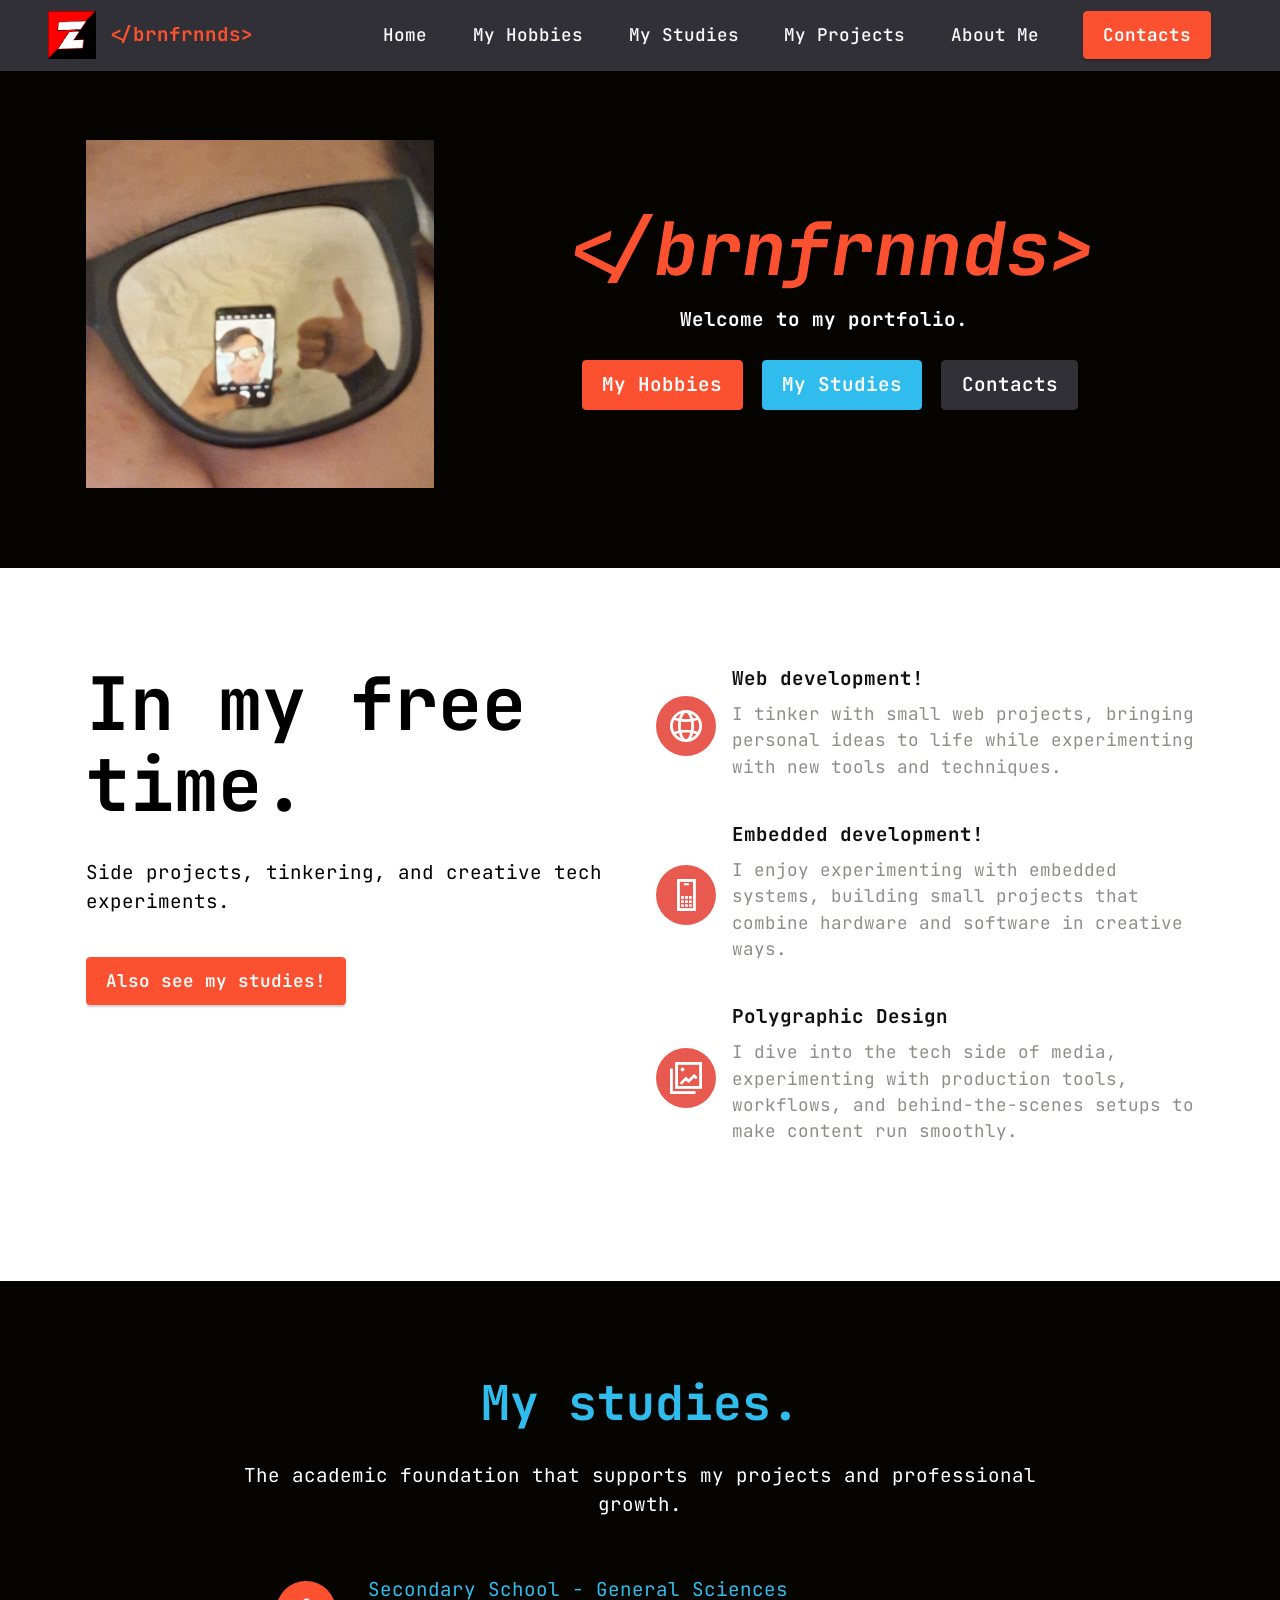
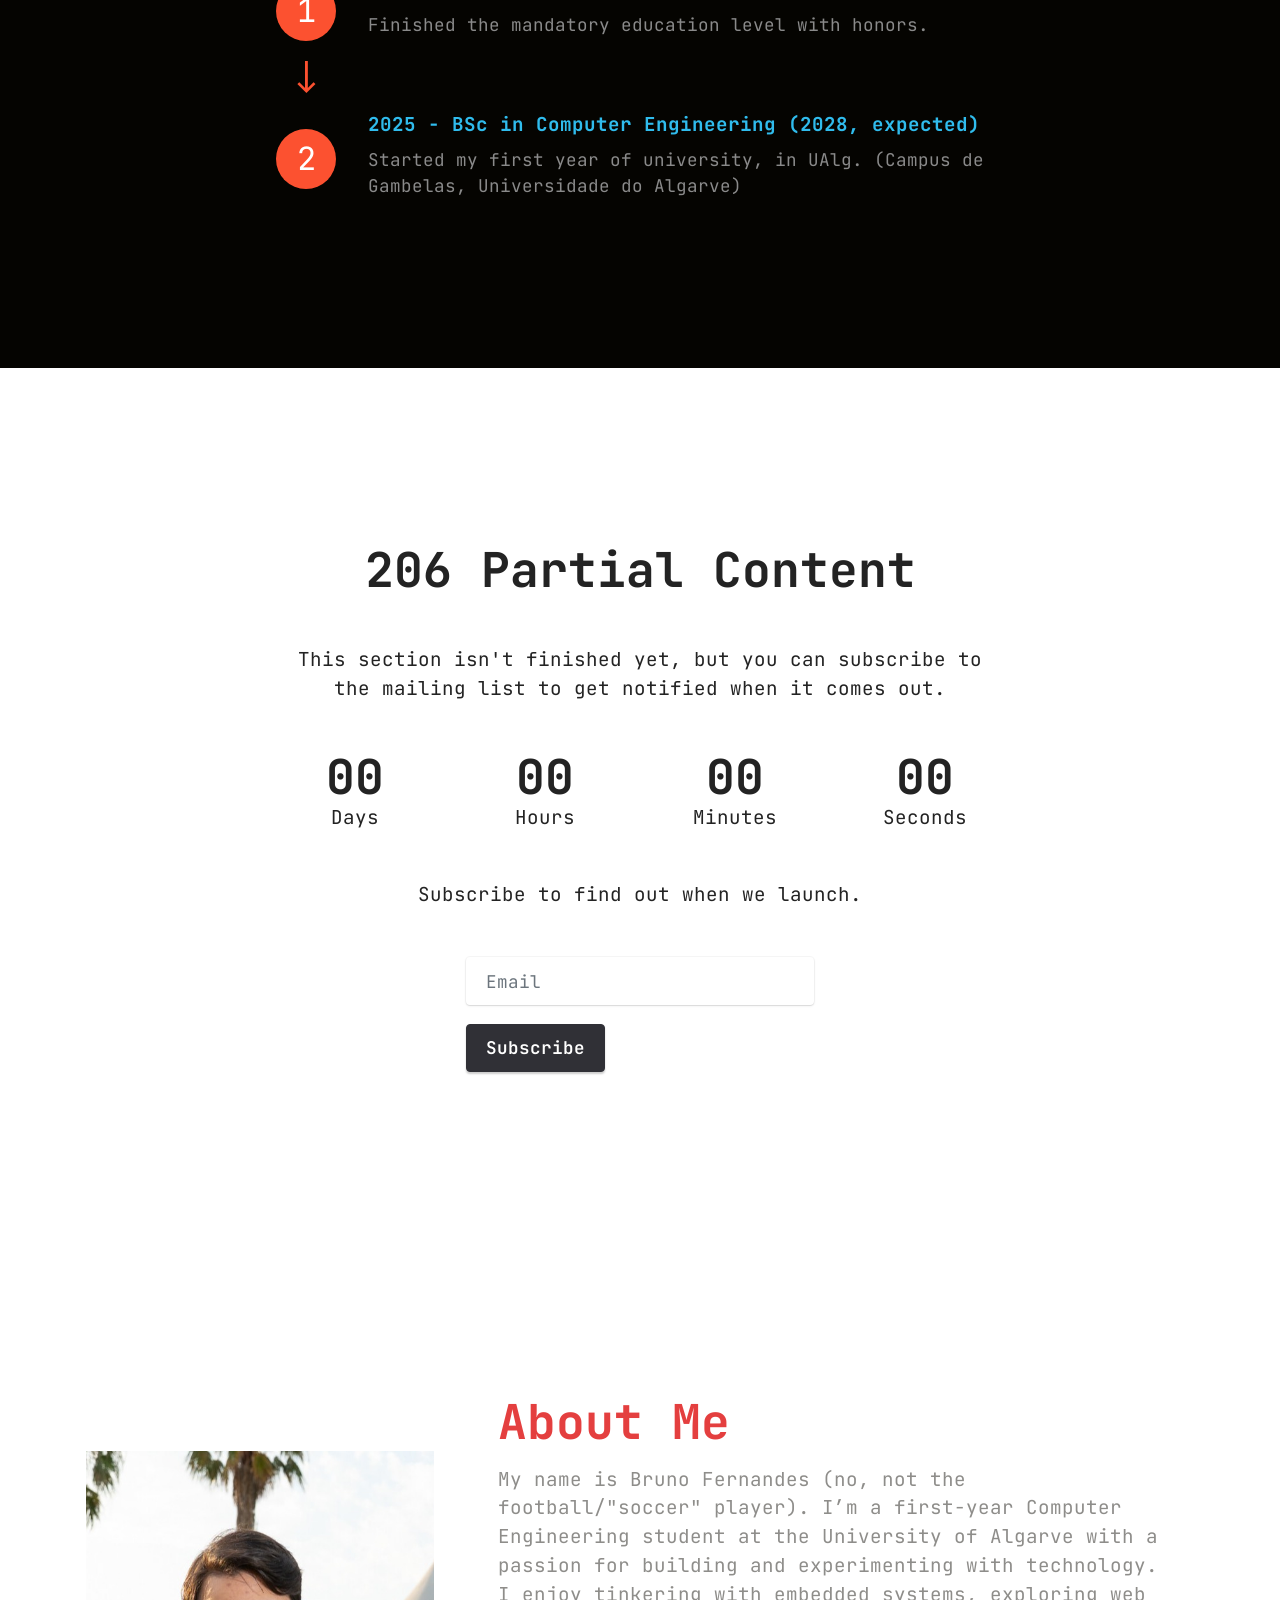
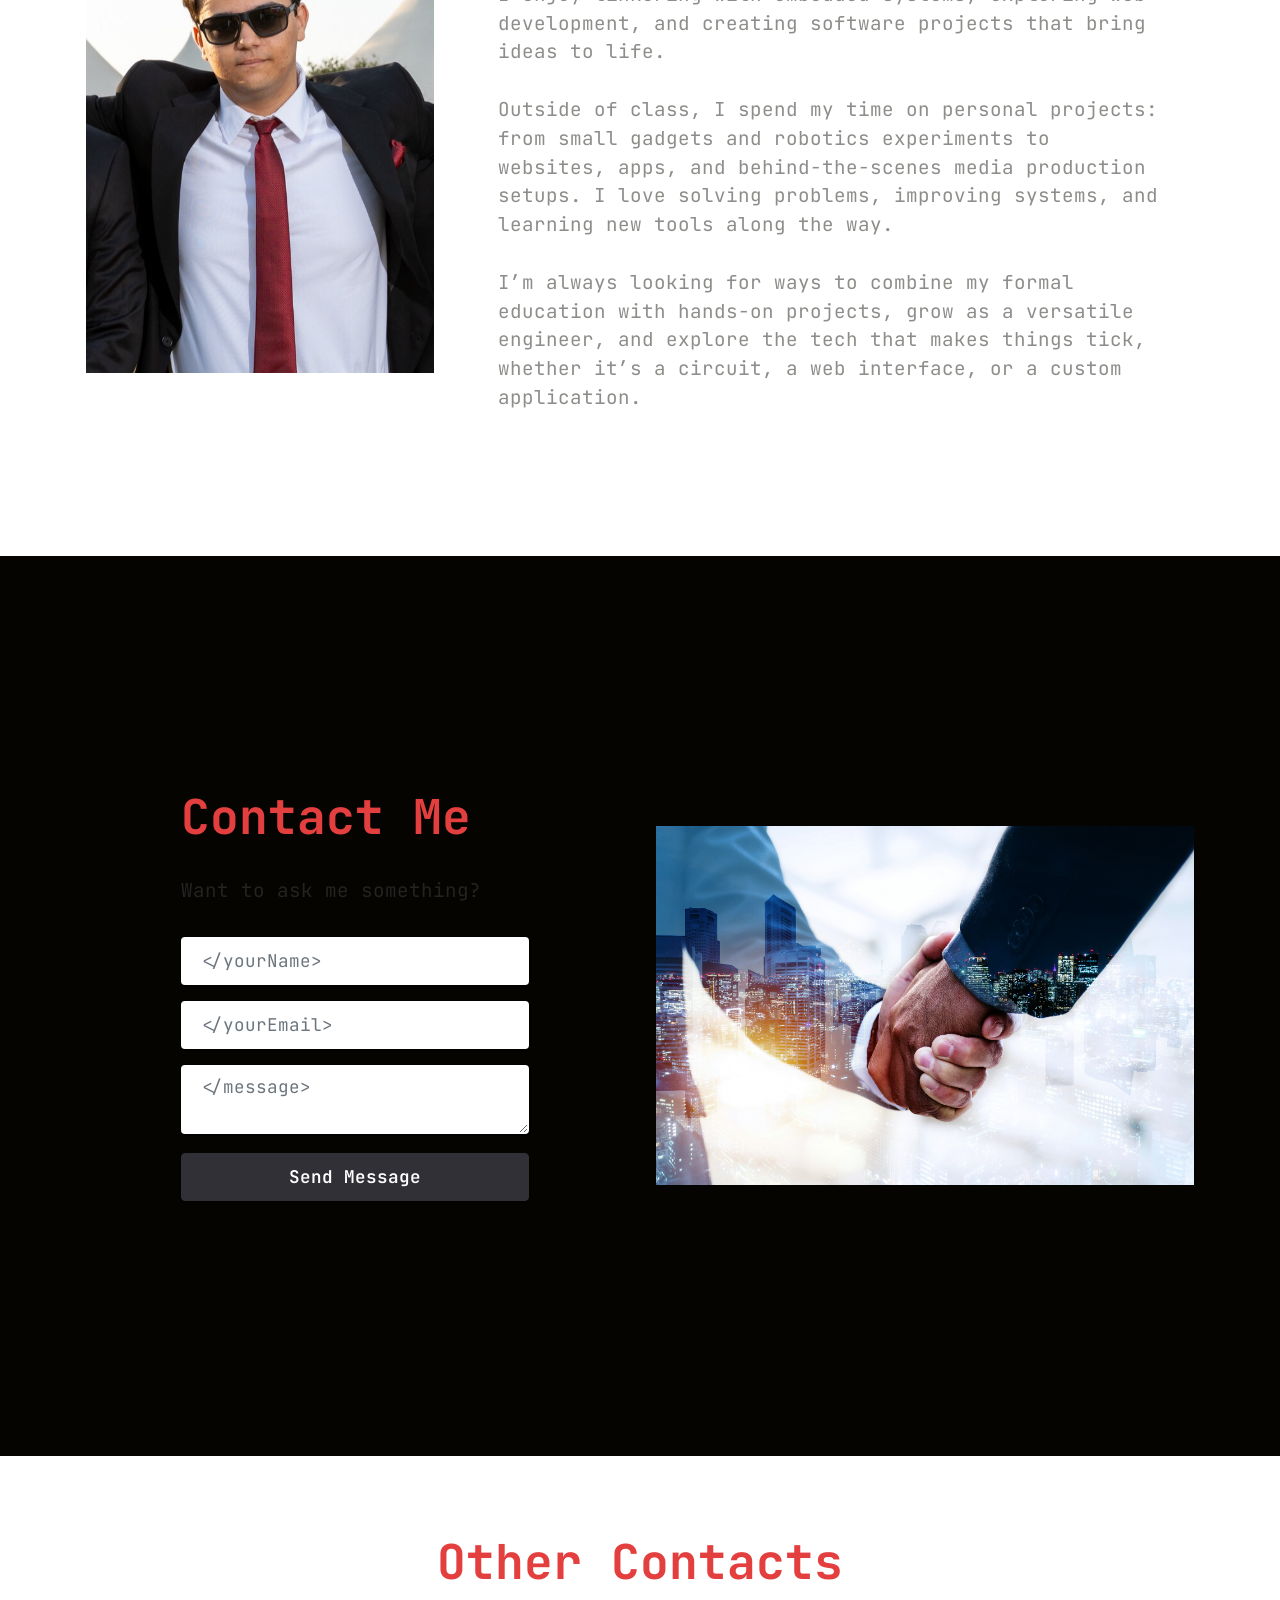
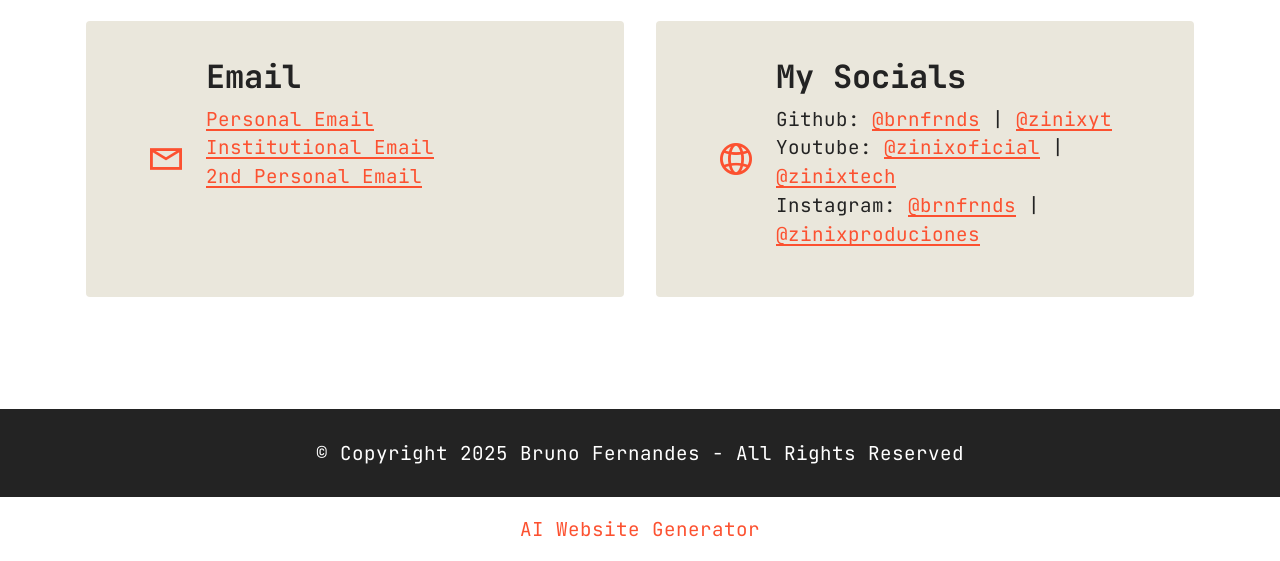
==== index.html @ 73592548 "Added the actual website." ====
<!DOCTYPE html>
<html  >
<head>
  <!-- Site made with Mobirise Website Builder v6.0.1, https://mobirise.com -->
  <meta charset="UTF-8">
  <meta http-equiv="X-UA-Compatible" content="IE=edge">
  <meta name="generator" content="Mobirise v6.0.1, mobirise.com">
  <meta name="viewport" content="width=device-width, initial-scale=1, minimum-scale=1">
  <link rel="shortcut icon" href="assets/images/logo1080.png" type="image/x-icon">
  <meta name="description" content="">
  
  
  <title>Home</title>
  <link rel="stylesheet" href="assets/web/assets/mobirise-icons2/mobirise2.css">
  <link rel="stylesheet" href="assets/bootstrap/css/bootstrap.min.css">
  <link rel="stylesheet" href="assets/bootstrap/css/bootstrap-grid.min.css">
  <link rel="stylesheet" href="assets/bootstrap/css/bootstrap-reboot.min.css">
  <link rel="stylesheet" href="assets/dropdown/css/style.css">
  <link rel="stylesheet" href="assets/socicon/css/styles.css">
  <link rel="stylesheet" href="assets/theme/css/style.css">
  <link rel="preload" href="https://fonts.googleapis.com/css?family=JetBrains+Mono:100,200,300,400,500,600,700,800,100i,200i,300i,400i,500i,600i,700i,800i&display=swap" as="style" onload="this.onload=null;this.rel='stylesheet'">
  <noscript><link rel="stylesheet" href="https://fonts.googleapis.com/css?family=JetBrains+Mono:100,200,300,400,500,600,700,800,100i,200i,300i,400i,500i,600i,700i,800i&display=swap"></noscript>
  <link rel="preload" as="style" href="assets/mobirise/css/mbr-additional.css?v=kJiW45"><link rel="stylesheet" href="assets/mobirise/css/mbr-additional.css?v=kJiW45" type="text/css">

  
  
  
</head>
<body>
  
  <section data-bs-version="5.1" class="menu menu2 cid-sFF0ciwnEL" once="menu" id="menu2-0">
    
    <nav class="navbar navbar-dropdown navbar-fixed-top navbar-expand-lg">
        <div class="container-fluid">
            <div class="navbar-brand">
                <span class="navbar-logo">
                    <a href="https://mobiri.se">
                        <img src="assets/images/logo1080.png" alt="Mobirise Website Builder" style="height: 3rem;">
                    </a>
                </span>
                <span class="navbar-caption-wrap"><a class="navbar-caption text-primary display-7" href="https://mobiri.se">&lt;/brnfrnnds&gt;</a></span>
            </div>
            <button class="navbar-toggler" type="button" data-toggle="collapse" data-bs-toggle="collapse" data-target="#navbarSupportedContent" data-bs-target="#navbarSupportedContent" aria-controls="navbarNavAltMarkup" aria-expanded="false" aria-label="Toggle navigation">
                <div class="hamburger">
                    <span></span>
                    <span></span>
                    <span></span>
                    <span></span>
                </div>
            </button>
            <div class="collapse navbar-collapse" id="navbarSupportedContent">
                <ul class="navbar-nav nav-dropdown" data-app-modern-menu="true"><li class="nav-item"><a class="nav-link link text-white display-4" href="index.html#top">Home</a></li>
                    <li class="nav-item"><a class="nav-link link text-white text-primary display-4" href="index.html#features13-2">My Hobbies</a></li><li class="nav-item"><a class="nav-link link text-white text-primary display-4" href="index.html#features20-0">My Studies</a></li><li class="nav-item"><a class="nav-link link text-white text-primary display-4" href="index.html#countdown2-1">My Projects</a></li><li class="nav-item"><a class="nav-link link text-white text-primary display-4" href="index.html#image1-b">About Me</a></li></ul>
                
                <div class="navbar-buttons mbr-section-btn"><a class="btn btn-primary display-4" href="index.html#form4-6">
                        Contacts</a></div>
            </div>
        </div>
    </nav>
</section>

<section data-bs-version="5.1" class="header11 cid-sFF0SGinka" id="header11-1">

    

    

    <div class="container">
        <div class="row justify-content-center">
            <div class="col-12 col-md-4 image-wrapper">
                <img class="w-100" src="assets/images/20240309-223048.jpeg" alt="">
            </div>
            <div class="col-12 col-md">
                <div class="text-wrapper text-center">
                    <h1 class="mbr-section-title mbr-fonts-style mb-3 display-1">
                        <strong>
</strong><div><strong style="font-size: 4.6rem;"><em>&lt;/brnfrnnds&gt;</em></strong><br></div></h1>
                    <p class="mbr-text mbr-fonts-style display-7"><strong>Welcome to my portfolio.</strong>&nbsp;</p>
                    <div class="mbr-section-btn mt-3"><a class="btn btn-primary display-7" href="index.html#features13-2">My Hobbies</a> <a class="btn btn-danger display-7" href="index.html#gallery5-3">My Studies</a> <a class="btn btn-secondary display-7" href="index.html#form4-6">Contacts</a></div>
                </div>
            </div>
        </div>
    </div>
</section>

<section data-bs-version="5.1" class="features12 cid-sFF3eJNZDT" id="features13-2">

    
    
    <div class="container">
        <div class="row justify-content-center">
            <div class="col-12 col-lg-6">
                <div class="card-wrapper">
                    <div class="card-box align-left">
                        <h4 class="card-title mbr-fonts-style mb-4 display-1"><strong>In my free time.</strong></h4>
                        <p class="mbr-text mbr-fonts-style mb-4 display-7">
                            Side projects, tinkering, and creative tech experiments.</p>
                        <div class="mbr-section-btn"><a class="btn btn-primary display-4" href="index.html#features20-0">Also see my studies!</a></div>
                    </div>
                </div>
            </div>
            <div class="col-12 col-lg-6">
                <div class="item mbr-flex">
                    <div class="icon-box">
                        <span class="mbr-iconfont mobi-mbri-globe-2 mobi-mbri"></span>
                    </div>
                    <div class="text-box">
                        <h4 class="icon-title mbr-black mbr-fonts-style display-7"><strong>Web development!</strong></h4>
                        <h5 class="icon-text mbr-black mbr-fonts-style display-4">I tinker with small web projects, bringing personal ideas to life while experimenting with new tools and techniques.</h5>
                    </div>
                </div>
                <div class="item mbr-flex">
                    <div class="icon-box">
                        <span class="mbr-iconfont mobi-mbri-mobile mobi-mbri"></span>
                    </div>
                    <div class="text-box">
                        <h4 class="icon-title mbr-black mbr-fonts-style display-7">
                            <strong>Embedded development!</strong></h4>
                        <h5 class="icon-text mbr-black mbr-fonts-style display-4">I enjoy experimenting with embedded systems, building small projects that combine hardware and software in creative ways.</h5>
                    </div>
                </div>
                <div class="item mbr-flex">
                    <div class="icon-box">
                        <span class="mbr-iconfont mobi-mbri-photo mobi-mbri"></span>
                    </div>
                    <div class="text-box">
                        <h4 class="icon-title mbr-black mbr-fonts-style display-7"><strong>Polygraphic Design</strong></h4>
                        <h5 class="icon-text mbr-black mbr-fonts-style display-4">I dive into the tech side of media, experimenting with production tools, workflows, and behind-the-scenes setups to make content run smoothly.&nbsp;</h5>
                    </div>
                </div>
            </div>
        </div>
    </div>
</section>

<section data-bs-version="5.1" class="features20 cid-v3AOW5I88V" id="features20-0">

    

    
    
    <div class="container">
        <div class="row justify-content-center">
            <div class="col-md-12 col-lg-9">
                <div class="card-wrapper pb-4">
                    <div class="card-box align-center">
                        <h4 class="card-title mbr-fonts-style mb-4 display-2">
                            <strong>My studies.</strong></h4>
                        <p class="mbr-text mbr-fonts-style mb-4 display-7">
                            The academic foundation that supports my projects and professional growth.</p>
                        
                    </div>
                </div>
            </div>
            <div class="col-12 col-md-8">
                <div class="item mbr-flex">
                    <div class="icon-box">
                        <span class="step-number mbr-fonts-style display-5">1</span>
                    </div>
                    <div class="text-box">
                        <h4 class="icon-title card-title mbr-black mbr-fonts-style display-7">Secondary School - General Sciences</h4>
                        <h5 class="icon-text mbr-black mbr-fonts-style display-4">Finished the mandatory education level with honors.</h5>
                    </div>
                </div>
                <div class="item mbr-flex last">
                    <div class="icon-box">
                        <span class="step-number mbr-fonts-style display-5">2</span>
                    </div>
                    <div class="text-box">
                        <h4 class="icon-title card-title mbr-black mbr-fonts-style display-7"><strong>2025 - BSc in Computer Engineering (2028, expected)</strong></h4>
                        <h5 class="icon-text mbr-black mbr-fonts-style display-4">Started my first year of university, in UAlg. (Campus de Gambelas, Universidade do Algarve)</h5>
                    </div>
                </div>
                
                
                
                
                
                
                
                
            </div>
        </div>
    </div>
</section>

<section data-bs-version="5.1" class="countdown2 cid-v3BdnMDKkz mbr-fullscreen" data-bg-video="https://vimeo.com/428046504" id="countdown2-1">
    

    <div class="mbr-fallback-image disabled"></div>
    <div class="mbr-overlay" style="opacity: 0.4; background-color: rgb(255, 255, 255);">
    </div>
    <div class="container">
        <div class="row justify-content-center">
            <div class="col-lg-8">
                <h3 class="mbr-section-title mb-5 align-center mbr-fonts-style display-2"><strong>206 Partial Content</strong></h3>
                <h4 class="mbr-section-subtitle mb-5 align-center mbr-fonts-style display-7">
                    This section isn't finished yet, but you can subscribe to the mailing list to get notified when it comes out.</h4>
                <div class="countdown-cont align-center mb-5">
                    <div class="daysCountdown col-xs-3 col-sm-3 col-md-3" title="Days"></div>
                    <div class="hoursCountdown col-xs-3 col-sm-3 col-md-3" title="Hours"></div>
                    <div class="minutesCountdown col-xs-3 col-sm-3 col-md-3" title="Minutes"></div>
                    <div class="secondsCountdown col-xs-3 col-sm-3 col-md-3" title="Seconds"></div>
                    <div class="countdown" data-due-date="2025/11/27"></div>
                </div>
                <p class="mbr-text mb-5 align-center mbr-fonts-style display-7">
                    Subscribe to find out when we launch.
                </p>
            </div>
        </div>
        <div class="row">
            <div class="col-lg-4 mx-auto mbr-form" data-form-type="formoid">
                <form action="https://mobirise.eu/" method="POST" class="mbr-form form-with-styler" data-form-title="Form Name"><input type="hidden" name="email" data-form-email="true" value="RE7GG/2XWs9PI646qsFPRgwDNqpGhBt6N+kgNGKjVYwrlZwQhm+fwYcEyo/NAB7Mmq3Lvx3xr5cJt4DsSdpQ2fsEPINPU/nlX+Px8dz+1QH5foxbWUWra3mdCK2nqy2K">
                    <div class="row">
                        <div hidden="hidden" data-form-alert="" class="alert alert-success col-12">Thanks for subscribing!</div>
                        <div hidden="hidden" data-form-alert-danger="" class="alert alert-danger col-12">Oops...! some problem!</div>
                    </div>
                    <div class="dragArea row">
                        <div class="col form-group" data-for="email">
                            <input type="text" name="email" placeholder="Email" data-form-field="email" class="form-control" required="required" value="" id="email-countdown2-1">
                        </div>
                        <div class="mbr-section-btn"><button type="submit" class="btn btn-warning display-4">Subscribe</button></div>
                    </div>
                </form>
            </div>
        </div>
    </div>
</section>

<section data-bs-version="5.1" class="image1 cid-sFF75ZhH2d" id="image1-b">
    

    

    <div class="container">
        <div class="row align-items-center">
            <div class="col-12 col-lg-4">
                <div class="image-wrapper">
                    <img src="assets/images/jfclt94-20250610.jpeg" alt="">
                    
                </div>
            </div>
            <div class="col-12 col-lg">
                <div class="text-wrapper">
                    <h3 class="mbr-section-title mbr-fonts-style mb-3 display-2">
                        <strong>About Me</strong></h3>
                    <p class="mbr-text mbr-fonts-style display-7">My name is Bruno Fernandes (no, not the football/"soccer" player). I’m a first-year Computer Engineering student at the University of Algarve with a passion for building and experimenting with technology. I enjoy tinkering with embedded systems, exploring web development, and creating software projects that bring ideas to life.<br><br>Outside of class, I spend my time on personal projects: from small gadgets and robotics experiments to websites, apps, and behind-the-scenes media production setups. I love solving problems, improving systems, and learning new tools along the way.<br><br>I’m always looking for ways to combine my formal education with hands-on projects, grow as a versatile engineer, and explore the tech that makes things tick, whether it’s a circuit, a web interface, or a custom application.</p>
                </div>
            </div>
        </div>
    </div>
</section>

<section data-bs-version="5.1" class="form4 cid-sFF3qL4anb mbr-fullscreen" id="form4-6">

    

    

    <div class="container">
        <div class="row content-wrapper justify-content-center">
            <div class="col-lg-4 offset-lg-1 mbr-form" data-form-type="formoid">
<!--Formbuilder Form-->
<form action="https://mobirise.eu/" method="POST" class="mbr-form form-with-styler" data-form-title="Form Name"><input type="hidden" name="email" data-form-email="true" value="s527+zys9MgXzGDMlm6FzanQbdm8ihJAn2Wow93wj64OZC/hsVtcb/4cc2Lw0kaC1lSryMZi6asLJMeMCP28NmFa/zQlWYidBGGTHK0iK9XMN+Te+iGZCNA0XdUyyo0j">
<div class="row">
<div hidden="hidden" data-form-alert="" class="alert alert-success col-12">Thanks! I will answer as soon as I can.</div>
<div hidden="hidden" data-form-alert-danger="" class="alert alert-danger col-12">Oops...! some problem!</div>
</div>
<div class="dragArea row">
<div class="col-lg-12 col-md-12 col-sm-12">
<h1 class="mbr-section-title mb-4 display-2"><strong>Contact Me</strong></h1>
</div>
<div class="col-lg-12 col-md-12 col-sm-12">
<p class="mbr-text mbr-fonts-style mb-4 display-7">Want to ask me something?</p>
</div>
<div data-for="name" class="col-lg-12 col-md col-12 form-group mb-3">
<input type="text" name="name" placeholder="</yourName>" data-form-field="name" class="form-control display-7" value="" id="name-form4-6">
</div>
<div data-for="email" class="col-lg-12 col-md col-12 form-group mb-3">
<input type="email" name="email" placeholder="</yourEmail>" data-form-field="email" class="form-control display-7" value="" id="email-form4-6">
</div>
<div class="col-lg-12 col-md-12 col-sm-12 form-group" data-for="textarea">
<textarea name="textarea" placeholder="</message>" data-form-field="textarea" class="form-control display-7" id="textarea-form4-6"></textarea>
</div>
<div class="col-12 col-md-auto mbr-section-btn"><button type="submit" class="btn btn-secondary display-4">Send Message</button></div>
</div>
</form><!--Formbuilder Form-->
</div>
            <div class="col-lg-6 offset-lg-1 col-12">
                <div class="image-wrapper">
                    <img class="w-100" src="assets/images/mbr-1.jpg" alt="Mobirise Website Builder">
                </div>
            </div>
        </div>
    </div>
</section>

<section data-bs-version="5.1" class="contacts2 cid-sFF3B84VW8" id="contacts2-8">
    <!---->
    
    
    <div class="container">
        <div class="mbr-section-head">
            <h3 class="mbr-section-title mbr-fonts-style align-center mb-0 display-2">
                <strong>Other Contacts</strong>
            </h3>
            
        </div>
        <div class="row justify-content-center mt-4">
            <div class="card col-12 col-md-6">
                <div class="card-wrapper">
                    <div class="image-wrapper">
                        <span class="mbr-iconfont mobi-mbri-letter mobi-mbri"></span>
                    </div>
                    <div class="text-wrapper">
                        <h6 class="card-title mbr-fonts-style mb-1 display-5"><strong>Email</strong></h6>
                        <p class="mbr-text mbr-fonts-style display-7"><a href="mailto:brunomcf07@gmail.com" class="text-primary">Personal Email</a><br><a href="mailto:a92801@ualg.pt" class="text-primary">Institutional Email</a><br><a href="mailto:rogbonol@gmail.com" class="text-primary">2nd Personal Email</a></p>
                    </div>
                </div>
            </div>
            <div class="card col-12 col-md-6">
                <div class="card-wrapper">
                    <div class="image-wrapper">
                        <span class="mbr-iconfont mobi-mbri-globe-2 mobi-mbri"></span>
                    </div>
                    <div class="text-wrapper">
                        <h6 class="card-title mbr-fonts-style mb-1 display-5">
                            <strong>My Socials</strong></h6>
                        <p class="mbr-text mbr-fonts-style display-7">Github: <a href="https://github.com/brnfrnds" class="text-primary">@brnfrnds</a> | <a href="https://github.com/zinixyt" class="text-primary">@zinixyt</a><br>Youtube: <a href="https://www.youtube.com/@zinixoficial" class="text-primary">@zinixoficial</a> | <a href="https://www.youtube.com/@zinixtech" class="text-primary">@zinixtech</a><br>Instagram: <a href="https://instagram.com/brnfrnds" class="text-primary">@brnfrnds</a> | <a href="https://instagram.com/zinixproduciones" class="text-primary">@zinixproduciones</a></p>
                    </div>
                </div>
            </div>
            
            
        </div>
    </div>
</section>

<section data-bs-version="5.1" class="footer7 cid-sFF3CYc3p7" once="footers" id="footer7-9">

    

    

    <div class="container">
        <div class="media-container-row align-center mbr-white">
            <div class="col-12">
                <p class="mbr-text mb-0 mbr-fonts-style display-7">
                    © Copyright 2025 Bruno Fernandes - All Rights Reserved
                </p>
            </div>
        </div>
    </div>
</section><section class="display-7" style="padding: 0;align-items: center;justify-content: center;flex-wrap: wrap;    align-content: center;display: flex;position: relative;height: 4rem;"><a href="https://mobiri.se/" style="flex: 1 1;height: 4rem;position: absolute;width: 100%;z-index: 1;"><img alt="" style="height: 4rem;" src="[data-uri]"></a><p style="margin: 0;text-align: center;" class="display-7">&#8204;</p><a style="z-index:1" href="https://mobirise.com/builder/ai-website-generator.html">AI Website Generator</a></section><script src="assets/bootstrap/js/bootstrap.bundle.min.js"></script>  <script src="assets/smoothscroll/smooth-scroll.js"></script>  <script src="assets/ytplayer/index.js"></script>  <script src="assets/dropdown/js/navbar-dropdown.js"></script>  <script src="assets/countdown/countdown.js"></script>  <script src="assets/vimeoplayer/player.js"></script>  <script src="assets/theme/js/script.js"></script>  <script src="assets/formoid/formoid.min.js"></script>  
  
  
</body>
</html>
---- assets/web/assets/mobirise-icons2/mobirise2.css ----
@font-face {
  font-family: 'Moririse2';
  font-display: swap;
  src:  url('mobirise2.eot?f2bix4');
  src:  url('mobirise2.eot?f2bix4#iefix') format('embedded-opentype'),
    url('mobirise2.ttf?f2bix4') format('truetype'),
    url('mobirise2.woff?f2bix4') format('woff'),
    url('mobirise2.svg?f2bix4#mobirise2') format('svg');
  font-weight: normal;
  font-style: normal;
}

[class^="mobi-"], [class*=" mobi-"] {
  /* use !important to prevent issues with browser extensions that change fonts */
  font-family: 'Moririse2' !important;
  speak: none;
  font-style: normal;
  font-weight: normal;
  font-variant: normal;
  text-transform: none;
  line-height: 1;

  /* Better Font Rendering =========== */
  -webkit-font-smoothing: antialiased;
  -moz-osx-font-smoothing: grayscale;
}

.mobi-mbri-add-submenu:before {
  content: "\e900";
}
.mobi-mbri-alert:before {
  content: "\e901";
}
.mobi-mbri-align-center:before {
  content: "\e902";
}
.mobi-mbri-align-justify:before {
  content: "\e903";
}
.mobi-mbri-align-left:before {
  content: "\e904";
}
.mobi-mbri-align-right:before {
  content: "\e905";
}
.mobi-mbri-android:before {
  content: "\e906";
}
.mobi-mbri-apple:before {
  content: "\e907";
}
.mobi-mbri-arrow-down:before {
  content: "\e908";
}
.mobi-mbri-arrow-next:before {
  content: "\e909";
}
.mobi-mbri-arrow-prev:before {
  content: "\e90a";
}
.mobi-mbri-arrow-up:before {
  content: "\e90b";
}
.mobi-mbri-bold:before {
  content: "\e90c";
}
.mobi-mbri-bookmark:before {
  content: "\e90d";
}
.mobi-mbri-bootstrap:before {
  content: "\e90e";
}
.mobi-mbri-briefcase:before {
  content: "\e90f";
}
.mobi-mbri-browse:before {
  content: "\e910";
}
.mobi-mbri-bulleted-list:before {
  content: "\e911";
}
.mobi-mbri-calendar:before {
  content: "\e912";
}
.mobi-mbri-camera:before {
  content: "\e913";
}
.mobi-mbri-cart-add:before {
  content: "\e914";
}
.mobi-mbri-cart-full:before {
  content: "\e915";
}
.mobi-mbri-cash:before {
  content: "\e916";
}
.mobi-mbri-change-style:before {
  content: "\e917";
}
.mobi-mbri-chat:before {
  content: "\e918";
}
.mobi-mbri-clock:before {
  content: "\e919";
}
.mobi-mbri-close:before {
  content: "\e91a";
}
.mobi-mbri-cloud:before {
  content: "\e91b";
}
.mobi-mbri-code:before {
  content: "\e91c";
}
.mobi-mbri-contact-form:before {
  content: "\e91d";
}
.mobi-mbri-credit-card:before {
  content: "\e91e";
}
.mobi-mbri-cursor-click:before {
  content: "\e91f";
}
.mobi-mbri-cust-feedback:before {
  content: "\e920";
}
.mobi-mbri-database:before {
  content: "\e921";
}
.mobi-mbri-delivery:before {
  content: "\e922";
}
.mobi-mbri-desktop:before {
  content: "\e923";
}
.mobi-mbri-devices:before {
  content: "\e924";
}
.mobi-mbri-down:before {
  content: "\e925";
}
.mobi-mbri-download-2:before {
  content: "\e926";
}
.mobi-mbri-download:before {
  content: "\e927";
}
.mobi-mbri-drag-n-drop-2:before {
  content: "\e928";
}
.mobi-mbri-drag-n-drop:before {
  content: "\e929";
}
.mobi-mbri-edit-2:before {
  content: "\e92a";
}
.mobi-mbri-edit:before {
  content: "\e92b";
}
.mobi-mbri-error:before {
  content: "\e92c";
}
.mobi-mbri-extension:before {
  content: "\e92d";
}
.mobi-mbri-features:before {
  content: "\e92e";
}
.mobi-mbri-file:before {
  content: "\e92f";
}
.mobi-mbri-flag:before {
  content: "\e930";
}
.mobi-mbri-folder:before {
  content: "\e931";
}
.mobi-mbri-gift:before {
  content: "\e932";
}
.mobi-mbri-github:before {
  content: "\e933";
}
.mobi-mbri-globe-2:before {
  content: "\e934";
}
.mobi-mbri-globe:before {
  content: "\e935";
}
.mobi-mbri-growing-chart:before {
  content: "\e936";
}
.mobi-mbri-hearth:before {
  content: "\e937";
}
.mobi-mbri-help:before {
  content: "\e938";
}
.mobi-mbri-home:before {
  content: "\e939";
}
.mobi-mbri-hot-cup:before {
  content: "\e93a";
}
.mobi-mbri-idea:before {
  content: "\e93b";
}
.mobi-mbri-image-gallery:before {
  content: "\e93c";
}
.mobi-mbri-image-slider:before {
  content: "\e93d";
}
.mobi-mbri-info:before {
  content: "\e93e";
}
.mobi-mbri-italic:before {
  content: "\e93f";
}
.mobi-mbri-key:before {
  content: "\e940";
}
.mobi-mbri-laptop:before {
  content: "\e941";
}
.mobi-mbri-layers:before {
  content: "\e942";
}
.mobi-mbri-left-right:before {
  content: "\e943";
}
.mobi-mbri-left:before {
  content: "\e944";
}
.mobi-mbri-letter:before {
  content: "\e945";
}
.mobi-mbri-like:before {
  content: "\e946";
}
.mobi-mbri-link:before {
  content: "\e947";
}
.mobi-mbri-lock:before {
  content: "\e948";
}
.mobi-mbri-login:before {
  content: "\e949";
}
.mobi-mbri-logout:before {
  content: "\e94a";
}
.mobi-mbri-magic-stick:before {
  content: "\e94b";
}
.mobi-mbri-map-pin:before {
  content: "\e94c";
}
.mobi-mbri-menu:before {
  content: "\e94d";
}
.mobi-mbri-mobile-2:before {
  content: "\e94e";
}
.mobi-mbri-mobile-horizontal:before {
  content: "\e94f";
}
.mobi-mbri-mobile:before {
  content: "\e950";
}
.mobi-mbri-mobirise:before {
  content: "\e951";
}
.mobi-mbri-more-horizontal:before {
  content: "\e952";
}
.mobi-mbri-more-vertical:before {
  content: "\e953";
}
.mobi-mbri-music:before {
  content: "\e954";
}
.mobi-mbri-new-file:before {
  content: "\e955";
}
.mobi-mbri-numbered-list:before {
  content: "\e956";
}
.mobi-mbri-opened-folder:before {
  content: "\e957";
}
.mobi-mbri-pages:before {
  content: "\e958";
}
.mobi-mbri-paper-plane:before {
  content: "\e959";
}
.mobi-mbri-paperclip:before {
  content: "\e95a";
}
.mobi-mbri-phone:before {
  content: "\e95b";
}
.mobi-mbri-photo:before {
  content: "\e95c";
}
.mobi-mbri-photos:before {
  content: "\e95d";
}
.mobi-mbri-pin:before {
  content: "\e95e";
}
.mobi-mbri-play:before {
  content: "\e95f";
}
.mobi-mbri-plus:before {
  content: "\e960";
}
.mobi-mbri-preview:before {
  content: "\e961";
}
.mobi-mbri-print:before {
  content: "\e962";
}
.mobi-mbri-protect:before {
  content: "\e963";
}
.mobi-mbri-question:before {
  content: "\e964";
}
.mobi-mbri-quote-left:before {
  content: "\e965";
}
.mobi-mbri-quote-right:before {
  content: "\e966";
}
.mobi-mbri-redo:before {
  content: "\e967";
}
.mobi-mbri-refresh:before {
  content: "\e968";
}
.mobi-mbri-responsive-2:before {
  content: "\e969";
}
.mobi-mbri-responsive:before {
  content: "\e96a";
}
.mobi-mbri-right:before {
  content: "\e96b";
}
.mobi-mbri-rocket:before {
  content: "\e96c";
}
.mobi-mbri-sad-face:before {
  content: "\e96d";
}
.mobi-mbri-sale:before {
  content: "\e96e";
}
.mobi-mbri-save:before {
  content: "\e96f";
}
.mobi-mbri-search:before {
  content: "\e970";
}
.mobi-mbri-setting-2:before {
  content: "\e971";
}
.mobi-mbri-setting-3:before {
  content: "\e972";
}
.mobi-mbri-setting:before {
  content: "\e973";
}
.mobi-mbri-share:before {
  content: "\e974";
}
.mobi-mbri-shopping-bag:before {
  content: "\e975";
}
.mobi-mbri-shopping-basket:before {
  content: "\e976";
}
.mobi-mbri-shopping-cart:before {
  content: "\e977";
}
.mobi-mbri-sites:before {
  content: "\e978";
}
.mobi-mbri-smile-face:before {
  content: "\e979";
}
.mobi-mbri-speed:before {
  content: "\e97a";
}
.mobi-mbri-star:before {
  content: "\e97b";
}
.mobi-mbri-success:before {
  content: "\e97c";
}
.mobi-mbri-sun:before {
  content: "\e97d";
}
.mobi-mbri-sun2:before {
  content: "\e97e";
}
.mobi-mbri-tablet-vertical:before {
  content: "\e97f";
}
.mobi-mbri-tablet:before {
  content: "\e980";
}
.mobi-mbri-target:before {
  content: "\e981";
}
.mobi-mbri-timer:before {
  content: "\e982";
}
.mobi-mbri-to-ftp:before {
  content: "\e983";
}
.mobi-mbri-to-local-drive:before {
  content: "\e984";
}
.mobi-mbri-touch-swipe:before {
  content: "\e985";
}
.mobi-mbri-touch:before {
  content: "\e986";
}
.mobi-mbri-trash:before {
  content: "\e987";
}
.mobi-mbri-underline:before {
  content: "\e988";
}
.mobi-mbri-undo:before {
  content: "\e989";
}
.mobi-mbri-unlink:before {
  content: "\e98a";
}
.mobi-mbri-unlock:before {
  content: "\e98b";
}
.mobi-mbri-up-down:before {
  content: "\e98c";
}
.mobi-mbri-up:before {
  content: "\e98d";
}
.mobi-mbri-update:before {
  content: "\e98e";
}
.mobi-mbri-upload-2:before {
  content: "\e98f";
}
.mobi-mbri-upload:before {
  content: "\e990";
}
.mobi-mbri-user-2:before {
  content: "\e991";
}
.mobi-mbri-user:before {
  content: "\e992";
}
.mobi-mbri-users:before {
  content: "\e993";
}
.mobi-mbri-video-play:before {
  content: "\e994";
}
.mobi-mbri-video:before {
  content: "\e995";
}
.mobi-mbri-watch:before {
  content: "\e996";
}
.mobi-mbri-website-theme-2:before {
  content: "\e997";
}
.mobi-mbri-website-theme:before {
  content: "\e998";
}
.mobi-mbri-wifi:before {
  content: "\e999";
}
.mobi-mbri-windows:before {
  content: "\e99a";
}
.mobi-mbri-zoom-in:before {
  content: "\e99b";
}
.mobi-mbri-zoom-out:before {
  content: "\e99c";
}
---- assets/dropdown/css/style.css ----
.navbar-dropdown {
  left: 0;
  padding: 0;
  position: absolute;
  right: 0;
  top: 0;
  transition: all 0.45s ease;
  z-index: 1030;
  background: #282828; }
  .navbar-dropdown .navbar-logo {
    margin-right: 0.8rem;
    transition: margin 0.3s ease-in-out;
    vertical-align: middle; }
    .navbar-dropdown .navbar-logo img {
      height: 3.125rem;
      transition: all 0.3s ease-in-out; }
    .navbar-dropdown .navbar-logo.mbr-iconfont {
      font-size: 3.125rem;
      line-height: 3.125rem; }
  .navbar-dropdown .navbar-caption {
    font-weight: 700;
    white-space: normal;
    vertical-align: -4px;
    line-height: 3.125rem !important; }
    .navbar-dropdown .navbar-caption, .navbar-dropdown .navbar-caption:hover {
      color: inherit;
      text-decoration: none; }
  .navbar-dropdown .mbr-iconfont + .navbar-caption {
    vertical-align: -1px; }
  .navbar-dropdown.navbar-fixed-top {
    position: fixed; }
  .navbar-dropdown .navbar-brand span {
    vertical-align: -4px; }
  .navbar-dropdown.bg-color.transparent {
    background: none; }
  .navbar-dropdown.navbar-short .navbar-brand {
    padding: 0.625rem 0; }
    .navbar-dropdown.navbar-short .navbar-brand span {
      vertical-align: -1px; }
  .navbar-dropdown.navbar-short .navbar-caption {
    line-height: 2.375rem !important;
    vertical-align: -2px; }
  .navbar-dropdown.navbar-short .navbar-logo {
    margin-right: 0.5rem; }
    .navbar-dropdown.navbar-short .navbar-logo img {
      height: 2.375rem; }
    .navbar-dropdown.navbar-short .navbar-logo.mbr-iconfont {
      font-size: 2.375rem;
      line-height: 2.375rem; }
  .navbar-dropdown.navbar-short .mbr-table-cell {
    height: 3.625rem; }
  .navbar-dropdown .navbar-close {
    left: 0.6875rem;
    position: fixed;
    top: 0.75rem;
    z-index: 1000; }
  .navbar-dropdown .hamburger-icon {
    content: "";
    display: inline-block;
    vertical-align: middle;
    width: 16px;
    -webkit-box-shadow: 0 -6px 0 1px #282828,0 0 0 1px #282828,0 6px 0 1px #282828;
    -moz-box-shadow: 0 -6px 0 1px #282828,0 0 0 1px #282828,0 6px 0 1px #282828;
    box-shadow: 0 -6px 0 1px #282828,0 0 0 1px #282828,0 6px 0 1px #282828; }

.dropdown-menu .dropdown-toggle[data-toggle="dropdown-submenu"]::after {
  border-bottom: 0.35em solid transparent;
  border-left: 0.35em solid;
  border-right: 0;
  border-top: 0.35em solid transparent;
  margin-left: 0.3rem; }

.dropdown-menu .dropdown-item:focus {
  outline: 0; }

.nav-dropdown {
  font-size: 0.75rem;
  font-weight: 500;
  height: auto !important; }
  .nav-dropdown .nav-btn {
    padding-left: 1rem; }
  .nav-dropdown .link {
    margin: .667em 1.667em;
    font-weight: 500;
    padding: 0;
    transition: color .2s ease-in-out; }
    .nav-dropdown .link.dropdown-toggle {
      margin-right: 2.583em; }
      .nav-dropdown .link.dropdown-toggle::after {
        margin-left: .25rem;
        border-top: 0.35em solid;
        border-right: 0.35em solid transparent;
        border-left: 0.35em solid transparent;
        border-bottom: 0; }
      .nav-dropdown .link.dropdown-toggle[aria-expanded="true"] {
        margin: 0;
        padding: 0.667em 3.263em  0.667em 1.667em; }
  .nav-dropdown .link::after,
  .nav-dropdown .dropdown-item::after {
    color: inherit; }
  .nav-dropdown .btn {
    font-size: 0.75rem;
    font-weight: 700;
    letter-spacing: 0;
    margin-bottom: 0;
    padding-left: 1.25rem;
    padding-right: 1.25rem; }
  .nav-dropdown .dropdown-menu {
    border-radius: 0;
    border: 0;
    left: 0;
    margin: 0;
    padding-bottom: 1.25rem;
    padding-top: 1.25rem;
    position: relative; }
  .nav-dropdown .dropdown-submenu {
    margin-left: 0.125rem;
    top: 0; }
  .nav-dropdown .dropdown-item {
    font-weight: 500;
    line-height: 2;
    padding: 0.3846em 4.615em 0.3846em 1.5385em;
    position: relative;
    transition: color .2s ease-in-out, background-color .2s ease-in-out; }
    .nav-dropdown .dropdown-item::after {
      margin-top: -0.3077em;
      position: absolute;
      right: 1.1538em;
      top: 50%; }
    .nav-dropdown .dropdown-item:focus, .nav-dropdown .dropdown-item:hover {
      background: none; }

@media (max-width: 767px) {
  .nav-dropdown.navbar-toggleable-sm {
    bottom: 0;
    display: none;
    left: 0;
    overflow-x: hidden;
    position: fixed;
    top: 0;
    transform: translateX(-100%);
    -ms-transform: translateX(-100%);
    -webkit-transform: translateX(-100%);
    width: 18.75rem;
    z-index: 999; } }
.nav-dropdown.navbar-toggleable-xl {
  bottom: 0;
  display: none;
  left: 0;
  overflow-x: hidden;
  position: fixed;
  top: 0;
  transform: translateX(-100%);
  -ms-transform: translateX(-100%);
  -webkit-transform: translateX(-100%);
  width: 18.75rem;
  z-index: 999; }

.nav-dropdown-sm {
  display: block !important;
  overflow-x: hidden;
  overflow: auto;
  padding-top: 3.875rem; }
  .nav-dropdown-sm::after {
    content: "";
    display: block;
    height: 3rem;
    width: 100%; }
  .nav-dropdown-sm.collapse.in ~ .navbar-close {
    display: block !important; }
  .nav-dropdown-sm.collapsing, .nav-dropdown-sm.collapse.in {
    transform: translateX(0);
    -ms-transform: translateX(0);
    -webkit-transform: translateX(0);
    transition: all 0.25s ease-out;
    -webkit-transition: all 0.25s ease-out;
    background: #282828; }
  .nav-dropdown-sm.collapsing[aria-expanded="false"] {
    transform: translateX(-100%);
    -ms-transform: translateX(-100%);
    -webkit-transform: translateX(-100%); }
  .nav-dropdown-sm .nav-item {
    display: block;
    margin-left: 0 !important;
    padding-left: 0; }
  .nav-dropdown-sm .link,
  .nav-dropdown-sm .dropdown-item {
    border-top: 1px dotted rgba(255, 255, 255, 0.1);
    font-size: 0.8125rem;
    line-height: 1.6;
    margin: 0 !important;
    padding: 0.875rem 2.4rem 0.875rem 1.5625rem !important;
    position: relative;
    white-space: normal; }
    .nav-dropdown-sm .link:focus, .nav-dropdown-sm .link:hover,
    .nav-dropdown-sm .dropdown-item:focus,
    .nav-dropdown-sm .dropdown-item:hover {
      background: rgba(0, 0, 0, 0.2) !important;
      color: #c0a375; }
  .nav-dropdown-sm .nav-btn {
    position: relative;
    padding: 1.5625rem 1.5625rem 0 1.5625rem; }
    .nav-dropdown-sm .nav-btn::before {
      border-top: 1px dotted rgba(255, 255, 255, 0.1);
      content: "";
      left: 0;
      position: absolute;
      top: 0;
      width: 100%; }
    .nav-dropdown-sm .nav-btn + .nav-btn {
      padding-top: 0.625rem; }
      .nav-dropdown-sm .nav-btn + .nav-btn::before {
        display: none; }
  .nav-dropdown-sm .btn {
    padding: 0.625rem 0; }
  .nav-dropdown-sm .dropdown-toggle[data-toggle="dropdown-submenu"]::after {
    margin-left: .25rem;
    border-top: 0.35em solid;
    border-right: 0.35em solid transparent;
    border-left: 0.35em solid transparent;
    border-bottom: 0; }
  .nav-dropdown-sm .dropdown-toggle[data-toggle="dropdown-submenu"][aria-expanded="true"]::after {
    border-top: 0;
    border-right: 0.35em solid transparent;
    border-left: 0.35em solid transparent;
    border-bottom: 0.35em solid; }
  .nav-dropdown-sm .dropdown-menu {
    margin: 0;
    padding: 0;
    position: relative;
    top: 0;
    left: 0;
    width: 100%;
    border: 0;
    float: none;
    border-radius: 0;
    background: none; }
  .nav-dropdown-sm .dropdown-submenu {
    left: 100%;
    margin-left: 0.125rem;
    margin-top: -1.25rem;
    top: 0; }

.navbar-toggleable-sm .nav-dropdown .dropdown-menu {
  position: absolute; }

.navbar-toggleable-sm .nav-dropdown .dropdown-submenu {
  left: 100%;
  margin-left: 0.125rem;
  margin-top: -1.25rem;
  top: 0; }

.navbar-toggleable-sm.opened .nav-dropdown .dropdown-menu {
  position: relative; }

.navbar-toggleable-sm.opened .nav-dropdown .dropdown-submenu {
  left: 0;
  margin-left: 00rem;
  margin-top: 0rem;
  top: 0; }

.is-builder .nav-dropdown.collapsing {
  transition: none !important; }
---- assets/socicon/css/styles.css ----
@charset "UTF-8";

@font-face {
  font-family: 'Socicon';
  src:  url('../fonts/socicon.eot');
  src:  url('../fonts/socicon.eot?#iefix') format('embedded-opentype'),
    url('../fonts/socicon.woff2') format('woff2'),
    url('../fonts/socicon.ttf') format('truetype'),
    url('../fonts/socicon.woff') format('woff'),
    url('../fonts/socicon.svg#socicon') format('svg');
  font-weight: normal;
  font-style: normal;
  font-display: swap;
}

[data-icon]:before {
  font-family: "socicon" !important;
  content: attr(data-icon);
  font-style: normal !important;
  font-weight: normal !important;
  font-variant: normal !important;
  text-transform: none !important;
  speak: none;
  line-height: 1;
  -webkit-font-smoothing: antialiased;
  -moz-osx-font-smoothing: grayscale;
}

[class^="socicon-"], [class*=" socicon-"] {
  /* use !important to prevent issues with browser extensions that change fonts */
  font-family: 'Socicon' !important;
  speak: none;
  font-style: normal;
  font-weight: normal;
  font-variant: normal;
  text-transform: none;
  line-height: 1;

  /* Better Font Rendering =========== */
  -webkit-font-smoothing: antialiased;
  -moz-osx-font-smoothing: grayscale;
}

.socicon-500px:before {
  content: "\e000";
}
.socicon-8tracks:before {
  content: "\e001";
}
.socicon-airbnb:before {
  content: "\e002";
}
.socicon-alliance:before {
  content: "\e003";
}
.socicon-amazon:before {
  content: "\e004";
}
.socicon-amplement:before {
  content: "\e005";
}
.socicon-android:before {
  content: "\e006";
}
.socicon-angellist:before {
  content: "\e007";
}
.socicon-apple:before {
  content: "\e008";
}
.socicon-appnet:before {
  content: "\e009";
}
.socicon-baidu:before {
  content: "\e00a";
}
.socicon-bandcamp:before {
  content: "\e00b";
}
.socicon-battlenet:before {
  content: "\e00c";
}
.socicon-mixer:before {
  content: "\e00d";
}
.socicon-bebee:before {
  content: "\e00e";
}
.socicon-bebo:before {
  content: "\e00f";
}
.socicon-behance:before {
  content: "\e010";
}
.socicon-blizzard:before {
  content: "\e011";
}
.socicon-blogger:before {
  content: "\e012";
}
.socicon-buffer:before {
  content: "\e013";
}
.socicon-chrome:before {
  content: "\e014";
}
.socicon-coderwall:before {
  content: "\e015";
}
.socicon-curse:before {
  content: "\e016";
}
.socicon-dailymotion:before {
  content: "\e017";
}
.socicon-deezer:before {
  content: "\e018";
}
.socicon-delicious:before {
  content: "\e019";
}
.socicon-deviantart:before {
  content: "\e01a";
}
.socicon-diablo:before {
  content: "\e01b";
}
.socicon-digg:before {
  content: "\e01c";
}
.socicon-discord:before {
  content: "\e01d";
}
.socicon-disqus:before {
  content: "\e01e";
}
.socicon-douban:before {
  content: "\e01f";
}
.socicon-draugiem:before {
  content: "\e020";
}
.socicon-dribbble:before {
  content: "\e021";
}
.socicon-drupal:before {
  content: "\e022";
}
.socicon-ebay:before {
  content: "\e023";
}
.socicon-ello:before {
  content: "\e024";
}
.socicon-endomodo:before {
  content: "\e025";
}
.socicon-envato:before {
  content: "\e026";
}
.socicon-etsy:before {
  content: "\e027";
}
.socicon-facebook:before {
  content: "\e028";
}
.socicon-feedburner:before {
  content: "\e029";
}
.socicon-filmweb:before {
  content: "\e02a";
}
.socicon-firefox:before {
  content: "\e02b";
}
.socicon-flattr:before {
  content: "\e02c";
}
.socicon-flickr:before {
  content: "\e02d";
}
.socicon-formulr:before {
  content: "\e02e";
}
.socicon-forrst:before {
  content: "\e02f";
}
.socicon-foursquare:before {
  content: "\e030";
}
.socicon-friendfeed:before {
  content: "\e031";
}
.socicon-github:before {
  content: "\e032";
}
.socicon-goodreads:before {
  content: "\e033";
}
.socicon-google:before {
  content: "\e034";
}
.socicon-googlescholar:before {
  content: "\e035";
}
.socicon-googlegroups:before {
  content: "\e036";
}
.socicon-googlephotos:before {
  content: "\e037";
}
.socicon-googleplus:before {
  content: "\e038";
}
.socicon-grooveshark:before {
  content: "\e039";
}
.socicon-hackerrank:before {
  content: "\e03a";
}
.socicon-hearthstone:before {
  content: "\e03b";
}
.socicon-hellocoton:before {
  content: "\e03c";
}
.socicon-heroes:before {
  content: "\e03d";
}
.socicon-smashcast:before {
  content: "\e03e";
}
.socicon-horde:before {
  content: "\e03f";
}
.socicon-houzz:before {
  content: "\e040";
}
.socicon-icq:before {
  content: "\e041";
}
.socicon-identica:before {
  content: "\e042";
}
.socicon-imdb:before {
  content: "\e043";
}
.socicon-instagram:before {
  content: "\e044";
}
.socicon-issuu:before {
  content: "\e045";
}
.socicon-istock:before {
  content: "\e046";
}
.socicon-itunes:before {
  content: "\e047";
}
.socicon-keybase:before {
  content: "\e048";
}
.socicon-lanyrd:before {
  content: "\e049";
}
.socicon-lastfm:before {
  content: "\e04a";
}
.socicon-line:before {
  content: "\e04b";
}
.socicon-linkedin:before {
  content: "\e04c";
}
.socicon-livejournal:before {
  content: "\e04d";
}
.socicon-lyft:before {
  content: "\e04e";
}
.socicon-macos:before {
  content: "\e04f";
}
.socicon-mail:before {
  content: "\e050";
}
.socicon-medium:before {
  content: "\e051";
}
.socicon-meetup:before {
  content: "\e052";
}
.socicon-mixcloud:before {
  content: "\e053";
}
.socicon-modelmayhem:before {
  content: "\e054";
}
.socicon-mumble:before {
  content: "\e055";
}
.socicon-myspace:before {
  content: "\e056";
}
.socicon-newsvine:before {
  content: "\e057";
}
.socicon-nintendo:before {
  content: "\e058";
}
.socicon-npm:before {
  content: "\e059";
}
.socicon-odnoklassniki:before {
  content: "\e05a";
}
.socicon-openid:before {
  content: "\e05b";
}
.socicon-opera:before {
  content: "\e05c";
}
.socicon-outlook:before {
  content: "\e05d";
}
.socicon-overwatch:before {
  content: "\e05e";
}
.socicon-patreon:before {
  content: "\e05f";
}
.socicon-paypal:before {
  content: "\e060";
}
.socicon-periscope:before {
  content: "\e061";
}
.socicon-persona:before {
  content: "\e062";
}
.socicon-pinterest:before {
  content: "\e063";
}
.socicon-play:before {
  content: "\e064";
}
.socicon-player:before {
  content: "\e065";
}
.socicon-playstation:before {
  content: "\e066";
}
.socicon-pocket:before {
  content: "\e067";
}
.socicon-qq:before {
  content: "\e068";
}
.socicon-quora:before {
  content: "\e069";
}
.socicon-raidcall:before {
  content: "\e06a";
}
.socicon-ravelry:before {
  content: "\e06b";
}
.socicon-reddit:before {
  content: "\e06c";
}
.socicon-renren:before {
  content: "\e06d";
}
.socicon-researchgate:before {
  content: "\e06e";
}
.socicon-residentadvisor:before {
  content: "\e06f";
}
.socicon-reverbnation:before {
  content: "\e070";
}
.socicon-rss:before {
  content: "\e071";
}
.socicon-sharethis:before {
  content: "\e072";
}
.socicon-skype:before {
  content: "\e073";
}
.socicon-slideshare:before {
  content: "\e074";
}
.socicon-smugmug:before {
  content: "\e075";
}
.socicon-snapchat:before {
  content: "\e076";
}
.socicon-songkick:before {
  content: "\e077";
}
.socicon-soundcloud:before {
  content: "\e078";
}
.socicon-spotify:before {
  content: "\e079";
}
.socicon-stackexchange:before {
  content: "\e07a";
}
.socicon-stackoverflow:before {
  content: "\e07b";
}
.socicon-starcraft:before {
  content: "\e07c";
}
.socicon-stayfriends:before {
  content: "\e07d";
}
.socicon-steam:before {
  content: "\e07e";
}
.socicon-storehouse:before {
  content: "\e07f";
}
.socicon-strava:before {
  content: "\e080";
}
.socicon-streamjar:before {
  content: "\e081";
}
.socicon-stumbleupon:before {
  content: "\e082";
}
.socicon-swarm:before {
  content: "\e083";
}
.socicon-teamspeak:before {
  content: "\e084";
}
.socicon-teamviewer:before {
  content: "\e085";
}
.socicon-technorati:before {
  content: "\e086";
}
.socicon-telegram:before {
  content: "\e087";
}
.socicon-tripadvisor:before {
  content: "\e088";
}
.socicon-tripit:before {
  content: "\e089";
}
.socicon-triplej:before {
  content: "\e08a";
}
.socicon-tumblr:before {
  content: "\e08b";
}
.socicon-twitch:before {
  content: "\e08c";
}
.socicon-twitter:before {
  content: "\e08d";
}
.socicon-uber:before {
  content: "\e08e";
}
.socicon-ventrilo:before {
  content: "\e08f";
}
.socicon-viadeo:before {
  content: "\e090";
}
.socicon-viber:before {
  content: "\e091";
}
.socicon-viewbug:before {
  content: "\e092";
}
.socicon-vimeo:before {
  content: "\e093";
}
.socicon-vine:before {
  content: "\e094";
}
.socicon-vkontakte:before {
  content: "\e095";
}
.socicon-warcraft:before {
  content: "\e096";
}
.socicon-wechat:before {
  content: "\e097";
}
.socicon-weibo:before {
  content: "\e098";
}
.socicon-whatsapp:before {
  content: "\e099";
}
.socicon-wikipedia:before {
  content: "\e09a";
}
.socicon-windows:before {
  content: "\e09b";
}
.socicon-wordpress:before {
  content: "\e09c";
}
.socicon-wykop:before {
  content: "\e09d";
}
.socicon-xbox:before {
  content: "\e09e";
}
.socicon-xing:before {
  content: "\e09f";
}
.socicon-yahoo:before {
  content: "\e0a0";
}
.socicon-yammer:before {
  content: "\e0a1";
}
.socicon-yandex:before {
  content: "\e0a2";
}
.socicon-yelp:before {
  content: "\e0a3";
}
.socicon-younow:before {
  content: "\e0a4";
}
.socicon-youtube:before {
  content: "\e0a5";
}
.socicon-zapier:before {
  content: "\e0a6";
}
.socicon-zerply:before {
  content: "\e0a7";
}
.socicon-zomato:before {
  content: "\e0a8";
}
.socicon-zynga:before {
  content: "\e0a9";
}
.socicon-spreadshirt:before {
  content: "\e901";
}
.socicon-gamejolt:before {
  content: "\e902";
}
.socicon-trello:before {
  content: "\e903";
}
.socicon-tunein:before {
  content: "\e904";
}
.socicon-bloglovin:before {
  content: "\e905";
}
.socicon-gamewisp:before {
  content: "\e906";
}
.socicon-messenger:before {
  content: "\e907";
}
.socicon-pandora:before {
  content: "\e908";
}
.socicon-augment:before {
  content: "\e909";
}
.socicon-bitbucket:before {
  content: "\e90a";
}
.socicon-fyuse:before {
  content: "\e90b";
}
.socicon-yt-gaming:before {
  content: "\e90c";
}
.socicon-sketchfab:before {
  content: "\e90d";
}
.socicon-mobcrush:before {
  content: "\e90e";
}
.socicon-microsoft:before {
  content: "\e90f";
}
.socicon-realtor:before {
  content: "\e910";
}
.socicon-tidal:before {
  content: "\e911";
}
.socicon-qobuz:before {
  content: "\e912";
}
.socicon-natgeo:before {
  content: "\e913";
}
.socicon-mastodon:before {
  content: "\e914";
}
.socicon-unsplash:before {
  content: "\e915";
}
.socicon-homeadvisor:before {
  content: "\e916";
}
.socicon-angieslist:before {
  content: "\e917";
}
.socicon-codepen:before {
  content: "\e918";
}
.socicon-slack:before {
  content: "\e919";
}
.socicon-openaigym:before {
  content: "\e91a";
}
.socicon-logmein:before {
  content: "\e91b";
}
.socicon-fiverr:before {
  content: "\e91c";
}
.socicon-gotomeeting:before {
  content: "\e91d";
}
.socicon-aliexpress:before {
  content: "\e91e";
}
.socicon-guru:before {
  content: "\e91f";
}
.socicon-appstore:before {
  content: "\e920";
}
.socicon-homes:before {
  content: "\e921";
}
.socicon-zoom:before {
  content: "\e922";
}
.socicon-alibaba:before {
  content: "\e923";
}
.socicon-craigslist:before {
  content: "\e924";
}
.socicon-wix:before {
  content: "\e925";
}
.socicon-redfin:before {
  content: "\e926";
}
.socicon-googlecalendar:before {
  content: "\e927";
}
.socicon-shopify:before {
  content: "\e928";
}
.socicon-freelancer:before {
  content: "\e929";
}
.socicon-seedrs:before {
  content: "\e92a";
}
.socicon-bing:before {
  content: "\e92b";
}
.socicon-doodle:before {
  content: "\e92c";
}
.socicon-bonanza:before {
  content: "\e92d";
}
.socicon-squarespace:before {
  content: "\e92e";
}
.socicon-toptal:before {
  content: "\e92f";
}
.socicon-gust:before {
  content: "\e930";
}
.socicon-ask:before {
  content: "\e931";
}
.socicon-trulia:before {
  content: "\e932";
}
.socicon-loomly:before {
  content: "\e933";
}
.socicon-ghost:before {
  content: "\e934";
}
.socicon-upwork:before {
  content: "\e935";
}
.socicon-fundable:before {
  content: "\e936";
}
.socicon-booking:before {
  content: "\e937";
}
.socicon-googlemaps:before {
  content: "\e938";
}
.socicon-zillow:before {
  content: "\e939";
}
.socicon-niconico:before {
  content: "\e93a";
}
.socicon-toneden:before {
  content: "\e93b";
}
.socicon-crunchbase:before {
  content: "\e93c";
}
.socicon-homefy:before {
  content: "\e93d";
}
.socicon-calendly:before {
  content: "\e93e";
}
.socicon-livemaster:before {
  content: "\e93f";
}
.socicon-udemy:before {
  content: "\e940";
}
.socicon-codered:before {
  content: "\e941";
}
.socicon-origin:before {
  content: "\e942";
}
.socicon-nextdoor:before {
  content: "\e943";
}
.socicon-portfolio:before {
  content: "\e944";
}
.socicon-instructables:before {
  content: "\e945";
}
.socicon-gitlab:before {
  content: "\e946";
}
.socicon-hackernews:before {
  content: "\e947";
}
.socicon-smashwords:before {
  content: "\e948";
}
.socicon-kobo:before {
  content: "\e949";
}
.socicon-bookbub:before {
  content: "\e94a";
}
.socicon-mailru:before {
  content: "\e94b";
}
.socicon-moddb:before {
  content: "\e94c";
}
.socicon-indiedb:before {
  content: "\e94d";
}
.socicon-traxsource:before {
  content: "\e94e";
}
.socicon-gamefor:before {
  content: "\e94f";
}
.socicon-pixiv:before {
  content: "\e950";
}
.socicon-myanimelist:before {
  content: "\e951";
}
.socicon-blackberry:before {
  content: "\e952";
}
.socicon-wickr:before {
  content: "\e953";
}
.socicon-spip:before {
  content: "\e954";
}
.socicon-napster:before {
  content: "\e955";
}
.socicon-beatport:before {
  content: "\e956";
}
.socicon-hackerone:before {
  content: "\e957";
}
.socicon-internet:before {
  content: "\e958";
}
.socicon-ubuntu:before {
  content: "\e959";
}
.socicon-artstation:before {
  content: "\e95a";
}
.socicon-invision:before {
  content: "\e95b";
}
.socicon-torial:before {
  content: "\e95c";
}
.socicon-collectorz:before {
  content: "\e95d";
}
.socicon-seenthis:before {
  content: "\e95e";
}
.socicon-googleplaymusic:before {
  content: "\e95f";
}
.socicon-debian:before {
  content: "\e960";
}
.socicon-filmfreeway:before {
  content: "\e961";
}
.socicon-gnome:before {
  content: "\e962";
}
.socicon-itchio:before {
  content: "\e963";
}
.socicon-jamendo:before {
  content: "\e964";
}
.socicon-mix:before {
  content: "\e965";
}
.socicon-sharepoint:before {
  content: "\e966";
}
.socicon-tinder:before {
  content: "\e967";
}
.socicon-windguru:before {
  content: "\e968";
}
.socicon-cdbaby:before {
  content: "\e969";
}
.socicon-elementaryos:before {
  content: "\e96a";
}
.socicon-stage32:before {
  content: "\e96b";
}
.socicon-tiktok:before {
  content: "\e96c";
}
.socicon-gitter:before {
  content: "\e96d";
}
.socicon-letterboxd:before {
  content: "\e96e";
}
.socicon-threema:before {
  content: "\e96f";
}
.socicon-splice:before {
  content: "\e970";
}
.socicon-metapop:before {
  content: "\e971";
}
.socicon-naver:before {
  content: "\e972";
}
.socicon-remote:before {
  content: "\e973";
}
.socicon-flipboard:before {
  content: "\e974";
}
.socicon-googlehangouts:before {
  content: "\e975";
}
.socicon-dlive:before {
  content: "\e976";
}
.socicon-vsco:before {
  content: "\e977";
}
.socicon-stitcher:before {
  content: "\e978";
}
.socicon-avvo:before {
  content: "\e979";
}
.socicon-redbubble:before {
  content: "\e97a";
}
.socicon-society6:before {
  content: "\e97b";
}
.socicon-zazzle:before {
  content: "\e97c";
}
.socicon-eitaa:before {
  content: "\e97d";
}
.socicon-soroush:before {
  content: "\e97e";
}
.socicon-bale:before {
  content: "\e97f";
}
---- assets/theme/css/style.css ----
@charset "UTF-8";
section {
  background-color: #ffffff;
}

body {
  font-style: normal;
  line-height: 1.5;
  font-weight: 400;
  color: #232323;
  position: relative;
}

button {
  background-color: transparent;
  border-color: transparent;
}

section,
.container,
.container-fluid {
  position: relative;
  word-wrap: break-word;
}

a.mbr-iconfont:hover {
  text-decoration: none;
}

.article .lead p,
.article .lead ul,
.article .lead ol,
.article .lead pre,
.article .lead blockquote {
  margin-bottom: 0;
}

a {
  font-style: normal;
  font-weight: 400;
  cursor: pointer;
}
a, a:hover {
  text-decoration: none;
}

.mbr-section-title {
  font-style: normal;
  line-height: 1.3;
}

.mbr-section-subtitle {
  line-height: 1.3;
}

.mbr-text {
  font-style: normal;
  line-height: 1.7;
}

h1,
h2,
h3,
h4,
h5,
h6,
.display-1,
.display-2,
.display-4,
.display-5,
.display-7,
span,
p,
a {
  line-height: 1;
  word-break: break-word;
  word-wrap: break-word;
  font-weight: 400;
}

b,
strong {
  font-weight: bold;
}

input:-webkit-autofill, input:-webkit-autofill:hover, input:-webkit-autofill:focus, input:-webkit-autofill:active {
  transition-delay: 9999s;
  -webkit-transition-property: background-color, color;
  transition-property: background-color, color;
}

textarea[type=hidden] {
  display: none;
}

section {
  background-position: 50% 50%;
  background-repeat: no-repeat;
  background-size: cover;
}
section .mbr-background-video,
section .mbr-background-video-preview {
  position: absolute;
  bottom: 0;
  left: 0;
  right: 0;
  top: 0;
}

.hidden {
  visibility: hidden;
}

.mbr-z-index20 {
  z-index: 20;
}

/*! Base colors */
.mbr-white {
  color: #ffffff;
}

.mbr-black {
  color: #111111;
}

.mbr-bg-white {
  background-color: #ffffff;
}

.mbr-bg-black {
  background-color: #000000;
}

/*! Text-aligns */
.align-left {
  text-align: left;
}

.align-center {
  text-align: center;
}

.align-right {
  text-align: right;
}

/*! Font-weight  */
.mbr-light {
  font-weight: 300;
}

.mbr-regular {
  font-weight: 400;
}

.mbr-semibold {
  font-weight: 500;
}

.mbr-bold {
  font-weight: 700;
}

/*! Media  */
.media-content {
  flex-basis: 100%;
}

.media-container-row {
  display: flex;
  flex-direction: row;
  flex-wrap: wrap;
  justify-content: center;
  align-content: center;
  align-items: start;
}
.media-container-row .media-size-item {
  width: 400px;
}

.media-container-column {
  display: flex;
  flex-direction: column;
  flex-wrap: wrap;
  justify-content: center;
  align-content: center;
  align-items: stretch;
}
.media-container-column > * {
  width: 100%;
}

@media (min-width: 992px) {
  .media-container-row {
    flex-wrap: nowrap;
  }
}
figure {
  margin-bottom: 0;
  overflow: hidden;
}

figure[mbr-media-size] {
  transition: width 0.1s;
}

img,
iframe {
  display: block;
  width: 100%;
}

.card {
  background-color: transparent;
  border: none;
}

.card-box {
  width: 100%;
}

.card-img {
  text-align: center;
  flex-shrink: 0;
  -webkit-flex-shrink: 0;
}

.media {
  max-width: 100%;
  margin: 0 auto;
}

.mbr-figure {
  align-self: center;
}

.media-container > div {
  max-width: 100%;
}

.mbr-figure img,
.card-img img {
  width: 100%;
}

@media (max-width: 991px) {
  .media-size-item {
    width: auto !important;
  }

  .media {
    width: auto;
  }

  .mbr-figure {
    width: 100% !important;
  }
}
/*! Buttons */
.mbr-section-btn {
  margin-left: -0.6rem;
  margin-right: -0.6rem;
  font-size: 0;
}

.btn {
  font-weight: 600;
  border-width: 1px;
  font-style: normal;
  margin: 0.6rem 0.6rem;
  white-space: normal;
  transition: all 0.2s ease-in-out;
  display: inline-flex;
  align-items: center;
  justify-content: center;
  word-break: break-word;
}

.btn-sm {
  font-weight: 600;
  letter-spacing: 0px;
  transition: all 0.3s ease-in-out;
}

.btn-md {
  font-weight: 600;
  letter-spacing: 0px;
  transition: all 0.3s ease-in-out;
}

.btn-lg {
  font-weight: 600;
  letter-spacing: 0px;
  transition: all 0.3s ease-in-out;
}

.btn-form {
  margin: 0;
}
.btn-form:hover {
  cursor: pointer;
}

nav .mbr-section-btn {
  margin-left: 0rem;
  margin-right: 0rem;
}

/*! Btn icon margin */
.btn .mbr-iconfont,
.btn.btn-sm .mbr-iconfont {
  order: 1;
  cursor: pointer;
  margin-left: 0.5rem;
  vertical-align: sub;
}

.btn.btn-md .mbr-iconfont,
.btn.btn-md .mbr-iconfont {
  margin-left: 0.8rem;
}

.mbr-regular {
  font-weight: 400;
}

.mbr-semibold {
  font-weight: 500;
}

.mbr-bold {
  font-weight: 700;
}

[type=submit] {
  -webkit-appearance: none;
}

/*! Full-screen */
.mbr-fullscreen .mbr-overlay {
  min-height: 100vh;
}

.mbr-fullscreen {
  display: flex;
  display: -moz-flex;
  display: -ms-flex;
  display: -o-flex;
  align-items: center;
  min-height: 100vh;
  padding-top: 3rem;
  padding-bottom: 3rem;
}

/*! Map */
.map {
  height: 25rem;
  position: relative;
}
.map iframe {
  width: 100%;
  height: 100%;
}

/*! Scroll to top arrow */
.mbr-arrow-up {
  bottom: 25px;
  right: 90px;
  position: fixed;
  text-align: right;
  z-index: 5000;
  color: #ffffff;
  font-size: 22px;
}

.mbr-arrow-up a {
  background: rgba(0, 0, 0, 0.2);
  border-radius: 50%;
  color: #fff;
  display: inline-block;
  height: 60px;
  width: 60px;
  border: 2px solid #fff;
  outline-style: none !important;
  position: relative;
  text-decoration: none;
  transition: all 0.3s ease-in-out;
  cursor: pointer;
  text-align: center;
}
.mbr-arrow-up a:hover {
  background-color: rgba(0, 0, 0, 0.4);
}
.mbr-arrow-up a i {
  line-height: 60px;
}

.mbr-arrow-up-icon {
  display: block;
  color: #fff;
}

.mbr-arrow-up-icon::before {
  content: "›";
  display: inline-block;
  font-family: serif;
  font-size: 22px;
  line-height: 1;
  font-style: normal;
  position: relative;
  top: 6px;
  left: -4px;
  transform: rotate(-90deg);
}

/*! Arrow Down */
.mbr-arrow {
  position: absolute;
  bottom: 45px;
  left: 50%;
  width: 60px;
  height: 60px;
  cursor: pointer;
  background-color: rgba(80, 80, 80, 0.5);
  border-radius: 50%;
  transform: translateX(-50%);
}
@media (max-width: 767px) {
  .mbr-arrow {
    display: none;
  }
}
.mbr-arrow > a {
  display: inline-block;
  text-decoration: none;
  outline-style: none;
  -webkit-animation: arrowdown 1.7s ease-in-out infinite;
          animation: arrowdown 1.7s ease-in-out infinite;
  color: #ffffff;
}
.mbr-arrow > a > i {
  position: absolute;
  top: -2px;
  left: 15px;
  font-size: 2rem;
}

#scrollToTop a i::before {
  content: "";
  position: absolute;
  display: block;
  border-bottom: 2.5px solid #fff;
  border-left: 2.5px solid #fff;
  width: 27.8%;
  height: 27.8%;
  left: 50%;
  top: 51%;
  transform: translateY(-30%) translateX(-50%) rotate(135deg);
}

@keyframes arrowdown {
  0% {
    transform: translateY(0px);
  }
  50% {
    transform: translateY(-5px);
  }
  100% {
    transform: translateY(0px);
  }
}
@-webkit-keyframes arrowdown {
  0% {
    transform: translateY(0px);
  }
  50% {
    transform: translateY(-5px);
  }
  100% {
    transform: translateY(0px);
  }
}
@media (max-width: 500px) {
  .mbr-arrow-up {
    left: 0;
    right: 0;
    text-align: center;
  }
}
/*Gradients animation*/
@keyframes gradient-animation {
  from {
    background-position: 0% 100%;
    -webkit-animation-timing-function: ease-in-out;
            animation-timing-function: ease-in-out;
  }
  to {
    background-position: 100% 0%;
    -webkit-animation-timing-function: ease-in-out;
            animation-timing-function: ease-in-out;
  }
}
@-webkit-keyframes gradient-animation {
  from {
    background-position: 0% 100%;
    -webkit-animation-timing-function: ease-in-out;
            animation-timing-function: ease-in-out;
  }
  to {
    background-position: 100% 0%;
    -webkit-animation-timing-function: ease-in-out;
            animation-timing-function: ease-in-out;
  }
}
.bg-gradient {
  background-size: 200% 200%;
  animation: gradient-animation 5s infinite alternate;
  -webkit-animation: gradient-animation 5s infinite alternate;
}

.menu .navbar-brand {
  display: -webkit-flex;
}
.menu .navbar-brand span {
  display: flex;
  display: -webkit-flex;
}
.menu .navbar-brand .navbar-caption-wrap {
  display: -webkit-flex;
}
.menu .navbar-brand .navbar-logo img {
  display: -webkit-flex;
  width: auto;
}
@media (min-width: 768px) and (max-width: 991px) {
  .menu .navbar-toggleable-sm .navbar-nav {
    display: -ms-flexbox;
  }
}
@media (max-width: 991px) {
  .menu .navbar-collapse {
    max-height: 93.5vh;
  }
  .menu .navbar-collapse.show {
    overflow: auto;
  }
}
@media (min-width: 992px) {
  .menu .navbar-nav.nav-dropdown {
    display: -webkit-flex;
  }
  .menu .navbar-toggleable-sm .navbar-collapse {
    display: -webkit-flex !important;
  }
  .menu .collapsed .navbar-collapse {
    max-height: 93.5vh;
  }
  .menu .collapsed .navbar-collapse.show {
    overflow: auto;
  }
}
@media (max-width: 767px) {
  .menu .navbar-collapse {
    max-height: 80vh;
  }
}

.nav-link .mbr-iconfont {
  margin-right: 0.5rem;
}

.navbar {
  display: -webkit-flex;
  -webkit-flex-wrap: wrap;
  -webkit-align-items: center;
  -webkit-justify-content: space-between;
}

.navbar-collapse {
  -webkit-flex-basis: 100%;
  -webkit-flex-grow: 1;
  -webkit-align-items: center;
}

.nav-dropdown .link {
  padding: 0.667em 1.667em !important;
  margin: 0 !important;
}

.nav {
  display: -webkit-flex;
  -webkit-flex-wrap: wrap;
}

.row {
  display: -webkit-flex;
  -webkit-flex-wrap: wrap;
}

.justify-content-center {
  -webkit-justify-content: center;
}

.form-inline {
  display: -webkit-flex;
}

.card-wrapper {
  -webkit-flex: 1;
}

.carousel-control {
  z-index: 10;
  display: -webkit-flex;
}

.carousel-controls {
  display: -webkit-flex;
}

.media {
  display: -webkit-flex;
}

.form-group:focus {
  outline: none;
}

.jq-selectbox__select {
  padding: 7px 0;
  position: relative;
}

.jq-selectbox__dropdown {
  overflow: hidden;
  border-radius: 10px;
  position: absolute;
  top: 100%;
  left: 0 !important;
  width: 100% !important;
}

.jq-selectbox__trigger-arrow {
  right: 0;
  transform: translateY(-50%);
}

.jq-selectbox li {
  padding: 1.07em 0.5em;
}

input[type=range] {
  padding-left: 0 !important;
  padding-right: 0 !important;
}

.modal-dialog,
.modal-content {
  height: 100%;
}

.modal-dialog .carousel-inner {
  height: calc(100vh - 1.75rem);
}
@media (max-width: 575px) {
  .modal-dialog .carousel-inner {
    height: calc(100vh - 1rem);
  }
}

.carousel-item {
  text-align: center;
}

.carousel-item img {
  margin: auto;
}

.navbar-toggler {
  align-self: flex-start;
  padding: 0.25rem 0.75rem;
  font-size: 1.25rem;
  line-height: 1;
  background: transparent;
  border: 1px solid transparent;
  border-radius: 0.25rem;
}

.navbar-toggler:focus,
.navbar-toggler:hover {
  text-decoration: none;
  box-shadow: none;
}

.navbar-toggler-icon {
  display: inline-block;
  width: 1.5em;
  height: 1.5em;
  vertical-align: middle;
  content: "";
  background: no-repeat center center;
  background-size: 100% 100%;
}

.navbar-toggler-left {
  position: absolute;
  left: 1rem;
}

.navbar-toggler-right {
  position: absolute;
  right: 1rem;
}

.card-img {
  width: auto;
}

.menu .navbar.collapsed:not(.beta-menu) {
  flex-direction: column;
}

.carousel-item.active,
.carousel-item-next,
.carousel-item-prev {
  display: flex;
}

.note-air-layout .dropup .dropdown-menu,
.note-air-layout .navbar-fixed-bottom .dropdown .dropdown-menu {
  bottom: initial !important;
}

html,
body {
  height: auto;
  min-height: 100vh;
}

.dropup .dropdown-toggle::after {
  display: none;
}

.form-asterisk {
  font-family: initial;
  position: absolute;
  top: -2px;
  font-weight: normal;
}

.form-control-label {
  position: relative;
  cursor: pointer;
  margin-bottom: 0.357em;
  padding: 0;
}

.alert {
  color: #ffffff;
  border-radius: 0;
  border: 0;
  font-size: 1.1rem;
  line-height: 1.5;
  margin-bottom: 1.875rem;
  padding: 1.25rem;
  position: relative;
  text-align: center;
}
.alert.alert-form::after {
  background-color: inherit;
  bottom: -7px;
  content: "";
  display: block;
  height: 14px;
  left: 50%;
  margin-left: -7px;
  position: absolute;
  transform: rotate(45deg);
  width: 14px;
}

.form-control {
  background-color: #ffffff;
  background-clip: border-box;
  color: #232323;
  line-height: 1rem !important;
  height: auto;
  padding: 0.6rem 1.2rem;
  transition: border-color 0.25s ease 0s;
  border: 1px solid transparent !important;
  border-radius: 4px;
  box-shadow: rgba(0, 0, 0, 0.07) 0px 1px 1px 0px, rgba(0, 0, 0, 0.07) 0px 1px 3px 0px, rgba(0, 0, 0, 0.03) 0px 0px 0px 1px;
}
.form-active .form-control:invalid {
  border-color: red;
}

form .row {
  margin-left: -0.6rem;
  margin-right: -0.6rem;
}
form .row [class*=col] {
  padding-left: 0.6rem;
  padding-right: 0.6rem;
}

form .mbr-section-btn {
  margin: 0;
  padding-left: 0.6rem;
  padding-right: 0.6rem;
}

form .btn {
  display: flex;
  padding: 0.6rem 1.2rem;
  margin: 0;
}

form .form-check-input {
  margin-top: 0.5;
}

textarea.form-control {
  line-height: 1.5rem !important;
}

.form-group {
  margin-bottom: 1.2rem;
}

.form-control,
form .btn {
  min-height: 48px;
}

.gdpr-block label span.textGDPR input[name=gdpr] {
  top: 7px;
}

.form-control:focus {
  box-shadow: none;
}

:focus {
  outline: none;
}

.mbr-overlay {
  background-color: #000;
  bottom: 0;
  left: 0;
  opacity: 0.5;
  position: absolute;
  right: 0;
  top: 0;
  z-index: 0;
  pointer-events: none;
}

blockquote {
  font-style: italic;
  padding: 3rem;
  font-size: 1.09rem;
  position: relative;
  border-left: 3px solid;
}

ul,
ol,
pre,
blockquote {
  margin-bottom: 2.3125rem;
}

.mt-4 {
  margin-top: 2rem !important;
}

.mb-4 {
  margin-bottom: 2rem !important;
}

@media (min-width: 992px) {
  .container {
    padding-left: 16px;
    padding-right: 16px;
  }

  .row {
    margin-left: -16px;
    margin-right: -16px;
  }
  .row > [class*=col] {
    padding-left: 16px;
    padding-right: 16px;
  }
}
@media (min-width: 768px) {
  .container-fluid {
    padding-left: 32px;
    padding-right: 32px;
  }
}
@media (min-width: 768px) and (max-width: 991px) {
  .mbr-container {
    padding-left: 32px;
    padding-right: 32px;
  }
}
@media (max-width: 767px) {
  .mbr-container {
    padding-left: 16px;
    padding-right: 16px;
  }
}
.card-wrapper,
.item-wrapper {
  overflow: hidden;
}

.app-video-wrapper > img {
  opacity: 1;
}

.item {
  position: relative;
}

.dropdown-menu .dropdown-menu {
  left: 100%;
}

.dropdown-item + .dropdown-menu {
  display: none;
}

.dropdown-item:hover + .dropdown-menu,
.dropdown-menu:hover {
  display: block;
}

@media (min-aspect-ratio: 16/9) {
  .mbr-video-foreground {
    height: 300% !important;
    top: -100% !important;
  }
}
@media (max-aspect-ratio: 16/9) {
  .mbr-video-foreground {
    width: 300% !important;
    left: -100% !important;
  }
}.engine {
	position: absolute;
	text-indent: -2400px;
	text-align: center;
	padding: 0;
	top: 0;
	left: -2400px;
}
---- assets/mobirise/css/mbr-additional.css ----
body {
  font-family: Jost;
}
.display-1 {
  font-family: 'JetBrains Mono', monospace;
  font-size: 4.6rem;
  line-height: 1.1;
}
.display-1 > .mbr-iconfont {
  font-size: 5.75rem;
}
.display-2 {
  font-family: 'JetBrains Mono', monospace;
  font-size: 3rem;
  line-height: 1.1;
}
.display-2 > .mbr-iconfont {
  font-size: 3.75rem;
}
.display-4 {
  font-family: 'JetBrains Mono', monospace;
  font-size: 1.1rem;
  line-height: 1.5;
}
.display-4 > .mbr-iconfont {
  font-size: 1.375rem;
}
.display-5 {
  font-family: 'JetBrains Mono', monospace;
  font-size: 2rem;
  line-height: 1.5;
}
.display-5 > .mbr-iconfont {
  font-size: 2.5rem;
}
.display-7 {
  font-family: 'JetBrains Mono', monospace;
  font-size: 1.2rem;
  line-height: 1.5;
}
.display-7 > .mbr-iconfont {
  font-size: 1.5rem;
}
/* ---- Fluid typography for mobile devices ---- */
/* 1.4 - font scale ratio ( bootstrap == 1.42857 ) */
/* 100vw - current viewport width */
/* (48 - 20)  48 == 48rem == 768px, 20 == 20rem == 320px(minimal supported viewport) */
/* 0.65 - min scale variable, may vary */
@media (max-width: 992px) {
  .display-1 {
    font-size: 3.68rem;
  }
}
@media (max-width: 768px) {
  .display-1 {
    font-size: 3.22rem;
    font-size: calc( 2.26rem + (4.6 - 2.26) * ((100vw - 20rem) / (48 - 20)));
    line-height: calc( 1.1 * (2.26rem + (4.6 - 2.26) * ((100vw - 20rem) / (48 - 20))));
  }
  .display-2 {
    font-size: 2.4rem;
    font-size: calc( 1.7rem + (3 - 1.7) * ((100vw - 20rem) / (48 - 20)));
    line-height: calc( 1.3 * (1.7rem + (3 - 1.7) * ((100vw - 20rem) / (48 - 20))));
  }
  .display-4 {
    font-size: 0.88rem;
    font-size: calc( 1.0350000000000001rem + (1.1 - 1.0350000000000001) * ((100vw - 20rem) / (48 - 20)));
    line-height: calc( 1.4 * (1.0350000000000001rem + (1.1 - 1.0350000000000001) * ((100vw - 20rem) / (48 - 20))));
  }
  .display-5 {
    font-size: 1.6rem;
    font-size: calc( 1.35rem + (2 - 1.35) * ((100vw - 20rem) / (48 - 20)));
    line-height: calc( 1.4 * (1.35rem + (2 - 1.35) * ((100vw - 20rem) / (48 - 20))));
  }
  .display-7 {
    font-size: 0.96rem;
    font-size: calc( 1.07rem + (1.2 - 1.07) * ((100vw - 20rem) / (48 - 20)));
    line-height: calc( 1.4 * (1.07rem + (1.2 - 1.07) * ((100vw - 20rem) / (48 - 20))));
  }
}
/* Buttons */
.btn {
  padding: 0.6rem 1.2rem;
  border-radius: 4px;
}
.btn-sm {
  padding: 0.6rem 1.2rem;
  border-radius: 4px;
}
.btn-md {
  padding: 0.6rem 1.2rem;
  border-radius: 4px;
}
.btn-lg {
  padding: 1rem 2.6rem;
  border-radius: 4px;
}
.bg-primary {
  background-color: #fc5130 !important;
}
.bg-success {
  background-color: #40b0bf !important;
}
.bg-info {
  background-color: #47b5ed !important;
}
.bg-warning {
  background-color: #303036 !important;
}
.bg-danger {
  background-color: #30bced !important;
}
.btn-primary,
.btn-primary:active {
  background-color: #fc5130 !important;
  border-color: #fc5130 !important;
  color: #ffffff !important;
  box-shadow: 0 2px 2px 0 rgba(0, 0, 0, 0.2);
}
.btn-primary:hover,
.btn-primary:focus,
.btn-primary.focus,
.btn-primary.active {
  color: #ffffff !important;
  background-color: #d22503 !important;
  border-color: #d22503 !important;
  box-shadow: 0 2px 5px 0 rgba(0, 0, 0, 0.2);
}
.btn-primary.disabled,
.btn-primary:disabled {
  color: #ffffff !important;
  background-color: #d22503 !important;
  border-color: #d22503 !important;
}
.btn-secondary,
.btn-secondary:active {
  background-color: #303036 !important;
  border-color: #303036 !important;
  color: #ffffff !important;
  box-shadow: 0 2px 2px 0 rgba(0, 0, 0, 0.2);
}
.btn-secondary:hover,
.btn-secondary:focus,
.btn-secondary.focus,
.btn-secondary.active {
  color: #ffffff !important;
  background-color: #070708 !important;
  border-color: #070708 !important;
  box-shadow: 0 2px 5px 0 rgba(0, 0, 0, 0.2);
}
.btn-secondary.disabled,
.btn-secondary:disabled {
  color: #ffffff !important;
  background-color: #070708 !important;
  border-color: #070708 !important;
}
.btn-info,
.btn-info:active {
  background-color: #47b5ed !important;
  border-color: #47b5ed !important;
  color: #ffffff !important;
  box-shadow: 0 2px 2px 0 rgba(0, 0, 0, 0.2);
}
.btn-info:hover,
.btn-info:focus,
.btn-info.focus,
.btn-info.active {
  color: #ffffff !important;
  background-color: #148cca !important;
  border-color: #148cca !important;
  box-shadow: 0 2px 5px 0 rgba(0, 0, 0, 0.2);
}
.btn-info.disabled,
.btn-info:disabled {
  color: #ffffff !important;
  background-color: #148cca !important;
  border-color: #148cca !important;
}
.btn-success,
.btn-success:active {
  background-color: #40b0bf !important;
  border-color: #40b0bf !important;
  color: #ffffff !important;
  box-shadow: 0 2px 2px 0 rgba(0, 0, 0, 0.2);
}
.btn-success:hover,
.btn-success:focus,
.btn-success.focus,
.btn-success.active {
  color: #ffffff !important;
  background-color: #2a747e !important;
  border-color: #2a747e !important;
  box-shadow: 0 2px 5px 0 rgba(0, 0, 0, 0.2);
}
.btn-success.disabled,
.btn-success:disabled {
  color: #ffffff !important;
  background-color: #2a747e !important;
  border-color: #2a747e !important;
}
.btn-warning,
.btn-warning:active {
  background-color: #303036 !important;
  border-color: #303036 !important;
  color: #ffffff !important;
  box-shadow: 0 2px 2px 0 rgba(0, 0, 0, 0.2);
}
.btn-warning:hover,
.btn-warning:focus,
.btn-warning.focus,
.btn-warning.active {
  color: #ffffff !important;
  background-color: #070708 !important;
  border-color: #070708 !important;
  box-shadow: 0 2px 5px 0 rgba(0, 0, 0, 0.2);
}
.btn-warning.disabled,
.btn-warning:disabled {
  color: #ffffff !important;
  background-color: #070708 !important;
  border-color: #070708 !important;
}
.btn-danger,
.btn-danger:active {
  background-color: #30bced !important;
  border-color: #30bced !important;
  color: #ffffff !important;
  box-shadow: 0 2px 2px 0 rgba(0, 0, 0, 0.2);
}
.btn-danger:hover,
.btn-danger:focus,
.btn-danger.focus,
.btn-danger.active {
  color: #ffffff !important;
  background-color: #108bb6 !important;
  border-color: #108bb6 !important;
  box-shadow: 0 2px 5px 0 rgba(0, 0, 0, 0.2);
}
.btn-danger.disabled,
.btn-danger:disabled {
  color: #ffffff !important;
  background-color: #108bb6 !important;
  border-color: #108bb6 !important;
}
.btn-white,
.btn-white:active {
  background-color: #fafafa !important;
  border-color: #fafafa !important;
  color: #7a7a7a !important;
  box-shadow: 0 2px 2px 0 rgba(0, 0, 0, 0.2);
}
.btn-white:hover,
.btn-white:focus,
.btn-white.focus,
.btn-white.active {
  color: #4f4f4f !important;
  background-color: #cfcfcf !important;
  border-color: #cfcfcf !important;
  box-shadow: 0 2px 5px 0 rgba(0, 0, 0, 0.2);
}
.btn-white.disabled,
.btn-white:disabled {
  color: #7a7a7a !important;
  background-color: #cfcfcf !important;
  border-color: #cfcfcf !important;
}
.btn-black,
.btn-black:active {
  background-color: #232323 !important;
  border-color: #232323 !important;
  color: #ffffff !important;
  box-shadow: 0 2px 2px 0 rgba(0, 0, 0, 0.2);
}
.btn-black:hover,
.btn-black:focus,
.btn-black.focus,
.btn-black.active {
  color: #ffffff !important;
  background-color: #000000 !important;
  border-color: #000000 !important;
  box-shadow: 0 2px 5px 0 rgba(0, 0, 0, 0.2);
}
.btn-black.disabled,
.btn-black:disabled {
  color: #ffffff !important;
  background-color: #000000 !important;
  border-color: #000000 !important;
}
.btn-primary-outline,
.btn-primary-outline:active {
  background-color: transparent !important;
  border-color: transparent;
  color: #fc5130;
}
.btn-primary-outline:hover,
.btn-primary-outline:focus,
.btn-primary-outline.focus,
.btn-primary-outline.active {
  color: #d22503 !important;
  background-color: transparent!important;
  border-color: transparent!important;
  box-shadow: none!important;
}
.btn-primary-outline.disabled,
.btn-primary-outline:disabled {
  color: #ffffff !important;
  background-color: #fc5130 !important;
  border-color: #fc5130 !important;
}
.btn-secondary-outline,
.btn-secondary-outline:active {
  background-color: transparent !important;
  border-color: transparent;
  color: #303036;
}
.btn-secondary-outline:hover,
.btn-secondary-outline:focus,
.btn-secondary-outline.focus,
.btn-secondary-outline.active {
  color: #070708 !important;
  background-color: transparent!important;
  border-color: transparent!important;
  box-shadow: none!important;
}
.btn-secondary-outline.disabled,
.btn-secondary-outline:disabled {
  color: #ffffff !important;
  background-color: #303036 !important;
  border-color: #303036 !important;
}
.btn-info-outline,
.btn-info-outline:active {
  background-color: transparent !important;
  border-color: transparent;
  color: #47b5ed;
}
.btn-info-outline:hover,
.btn-info-outline:focus,
.btn-info-outline.focus,
.btn-info-outline.active {
  color: #148cca !important;
  background-color: transparent!important;
  border-color: transparent!important;
  box-shadow: none!important;
}
.btn-info-outline.disabled,
.btn-info-outline:disabled {
  color: #ffffff !important;
  background-color: #47b5ed !important;
  border-color: #47b5ed !important;
}
.btn-success-outline,
.btn-success-outline:active {
  background-color: transparent !important;
  border-color: transparent;
  color: #40b0bf;
}
.btn-success-outline:hover,
.btn-success-outline:focus,
.btn-success-outline.focus,
.btn-success-outline.active {
  color: #2a747e !important;
  background-color: transparent!important;
  border-color: transparent!important;
  box-shadow: none!important;
}
.btn-success-outline.disabled,
.btn-success-outline:disabled {
  color: #ffffff !important;
  background-color: #40b0bf !important;
  border-color: #40b0bf !important;
}
.btn-warning-outline,
.btn-warning-outline:active {
  background-color: transparent !important;
  border-color: transparent;
  color: #303036;
}
.btn-warning-outline:hover,
.btn-warning-outline:focus,
.btn-warning-outline.focus,
.btn-warning-outline.active {
  color: #070708 !important;
  background-color: transparent!important;
  border-color: transparent!important;
  box-shadow: none!important;
}
.btn-warning-outline.disabled,
.btn-warning-outline:disabled {
  color: #ffffff !important;
  background-color: #303036 !important;
  border-color: #303036 !important;
}
.btn-danger-outline,
.btn-danger-outline:active {
  background-color: transparent !important;
  border-color: transparent;
  color: #30bced;
}
.btn-danger-outline:hover,
.btn-danger-outline:focus,
.btn-danger-outline.focus,
.btn-danger-outline.active {
  color: #108bb6 !important;
  background-color: transparent!important;
  border-color: transparent!important;
  box-shadow: none!important;
}
.btn-danger-outline.disabled,
.btn-danger-outline:disabled {
  color: #ffffff !important;
  background-color: #30bced !important;
  border-color: #30bced !important;
}
.btn-black-outline,
.btn-black-outline:active {
  background-color: transparent !important;
  border-color: transparent;
  color: #232323;
}
.btn-black-outline:hover,
.btn-black-outline:focus,
.btn-black-outline.focus,
.btn-black-outline.active {
  color: #000000 !important;
  background-color: transparent!important;
  border-color: transparent!important;
  box-shadow: none!important;
}
.btn-black-outline.disabled,
.btn-black-outline:disabled {
  color: #ffffff !important;
  background-color: #232323 !important;
  border-color: #232323 !important;
}
.btn-white-outline,
.btn-white-outline:active {
  background-color: transparent !important;
  border-color: transparent;
  color: #fafafa;
}
.btn-white-outline:hover,
.btn-white-outline:focus,
.btn-white-outline.focus,
.btn-white-outline.active {
  color: #cfcfcf !important;
  background-color: transparent!important;
  border-color: transparent!important;
  box-shadow: none!important;
}
.btn-white-outline.disabled,
.btn-white-outline:disabled {
  color: #7a7a7a !important;
  background-color: #fafafa !important;
  border-color: #fafafa !important;
}
.text-primary {
  color: #fc5130 !important;
}
.text-secondary {
  color: #303036 !important;
}
.text-success {
  color: #40b0bf !important;
}
.text-info {
  color: #47b5ed !important;
}
.text-warning {
  color: #303036 !important;
}
.text-danger {
  color: #30bced !important;
}
.text-white {
  color: #fafafa !important;
}
.text-black {
  color: #232323 !important;
}
a.text-primary:hover,
a.text-primary:focus,
a.text-primary.active {
  color: #c32203 !important;
}
a.text-secondary:hover,
a.text-secondary:focus,
a.text-secondary.active {
  color: #000000 !important;
}
a.text-success:hover,
a.text-success:focus,
a.text-success.active {
  color: #266a73 !important;
}
a.text-info:hover,
a.text-info:focus,
a.text-info.active {
  color: #1283bc !important;
}
a.text-warning:hover,
a.text-warning:focus,
a.text-warning.active {
  color: #000000 !important;
}
a.text-danger:hover,
a.text-danger:focus,
a.text-danger.active {
  color: #0f81a8 !important;
}
a.text-white:hover,
a.text-white:focus,
a.text-white.active {
  color: #c7c7c7 !important;
}
a.text-black:hover,
a.text-black:focus,
a.text-black.active {
  color: #000000 !important;
}
a[class*="text-"]:not(.nav-link):not(.dropdown-item):not([role]):not(.navbar-caption) {
  transition: 0.2s;
  position: relative;
  background-image: linear-gradient(currentColor 50%, currentColor 50%);
  background-size: 10000px 2px;
  background-repeat: no-repeat;
  background-position: 0 1.2em;
}
.nav-tabs .nav-link.active {
  color: #fc5130;
}
.nav-tabs .nav-link:not(.active) {
  color: #232323;
}
.alert-success {
  background-color: #70c770;
}
.alert-info {
  background-color: #47b5ed;
}
.alert-warning {
  background-color: #303036;
}
.alert-danger {
  background-color: #30bced;
}
.mbr-gallery-filter li.active .btn {
  background-color: #fc5130;
  border-color: #fc5130;
  color: #ffffff;
}
.mbr-gallery-filter li.active .btn:focus {
  box-shadow: none;
}
a,
a:hover {
  color: #fc5130;
}
.mbr-plan-header.bg-primary .mbr-plan-subtitle,
.mbr-plan-header.bg-primary .mbr-plan-price-desc {
  color: #fffaf9;
}
.mbr-plan-header.bg-success .mbr-plan-subtitle,
.mbr-plan-header.bg-success .mbr-plan-price-desc {
  color: #a0d8df;
}
.mbr-plan-header.bg-info .mbr-plan-subtitle,
.mbr-plan-header.bg-info .mbr-plan-price-desc {
  color: #ffffff;
}
.mbr-plan-header.bg-warning .mbr-plan-subtitle,
.mbr-plan-header.bg-warning .mbr-plan-price-desc {
  color: #a1a1ab;
}
.mbr-plan-header.bg-danger .mbr-plan-subtitle,
.mbr-plan-header.bg-danger .mbr-plan-price-desc {
  color: #ecf9fd;
}
/* Scroll to top button*/
.scrollToTop_wraper {
  display: none;
}
.form-control {
  font-family: 'JetBrains Mono', monospace;
  font-size: 1.1rem;
  line-height: 1.5;
  font-weight: 400;
}
.form-control > .mbr-iconfont {
  font-size: 1.375rem;
}
.form-control:hover,
.form-control:focus {
  box-shadow: rgba(0, 0, 0, 0.07) 0px 1px 1px 0px, rgba(0, 0, 0, 0.07) 0px 1px 3px 0px, rgba(0, 0, 0, 0.03) 0px 0px 0px 1px;
  border-color: #fc5130 !important;
}
.form-control:-webkit-input-placeholder {
  font-family: 'JetBrains Mono', monospace;
  font-size: 1.1rem;
  line-height: 1.5;
  font-weight: 400;
}
.form-control:-webkit-input-placeholder > .mbr-iconfont {
  font-size: 1.375rem;
}
blockquote {
  border-color: #fc5130;
}
/* Forms */
.jq-selectbox li:hover,
.jq-selectbox li.selected {
  background-color: #fc5130;
  color: #ffffff;
}
.jq-number__spin {
  transition: 0.25s ease;
}
.jq-number__spin:hover {
  border-color: #fc5130;
}
.jq-selectbox .jq-selectbox__trigger-arrow,
.jq-number__spin.minus:after,
.jq-number__spin.plus:after {
  transition: 0.4s;
  border-top-color: #353535;
  border-bottom-color: #353535;
}
.jq-selectbox:hover .jq-selectbox__trigger-arrow,
.jq-number__spin.minus:hover:after,
.jq-number__spin.plus:hover:after {
  border-top-color: #fc5130;
  border-bottom-color: #fc5130;
}
.xdsoft_datetimepicker .xdsoft_calendar td.xdsoft_default,
.xdsoft_datetimepicker .xdsoft_calendar td.xdsoft_current,
.xdsoft_datetimepicker .xdsoft_timepicker .xdsoft_time_box > div > div.xdsoft_current {
  color: #ffffff !important;
  background-color: #fc5130 !important;
  box-shadow: none !important;
}
.xdsoft_datetimepicker .xdsoft_calendar td:hover,
.xdsoft_datetimepicker .xdsoft_timepicker .xdsoft_time_box > div > div:hover {
  color: #ffffff !important;
  background: #303036 !important;
  box-shadow: none !important;
}
.lazy-bg {
  background-image: none !important;
}
.lazy-placeholder:not(section),
.lazy-none {
  display: block;
  position: relative;
  padding-bottom: 56.25%;
  width: 100%;
  height: auto;
}
iframe.lazy-placeholder,
.lazy-placeholder:after {
  content: '';
  position: absolute;
  width: 200px;
  height: 200px;
  background: transparent no-repeat center;
  background-size: contain;
  top: 50%;
  left: 50%;
  transform: translateX(-50%) translateY(-50%);
  background-image: url("data:image/svg+xml;charset=UTF-8,%3csvg width='32' height='32' viewBox='0 0 64 64' xmlns='http://www.w3.org/2000/svg' stroke='%23fc5130' %3e%3cg fill='none' fill-rule='evenodd'%3e%3cg transform='translate(16 16)' stroke-width='2'%3e%3ccircle stroke-opacity='.5' cx='16' cy='16' r='16'/%3e%3cpath d='M32 16c0-9.94-8.06-16-16-16'%3e%3canimateTransform attributeName='transform' type='rotate' from='0 16 16' to='360 16 16' dur='1s' repeatCount='indefinite'/%3e%3c/path%3e%3c/g%3e%3c/g%3e%3c/svg%3e");
}
section.lazy-placeholder:after {
  opacity: 0.5;
}
body {
  overflow-x: hidden;
}
a {
  transition: color 0.6s;
}
.cid-sFF0ciwnEL {
  z-index: 1000;
  width: 100%;
  position: relative;
  min-height: 60px;
}
.cid-sFF0ciwnEL nav.navbar {
  position: fixed;
}
.cid-sFF0ciwnEL .dropdown-item:before {
  font-family: Moririse2 !important;
  content: "\e966";
  display: inline-block;
  width: 0;
  position: absolute;
  left: 1rem;
  top: 0.5rem;
  margin-right: 0.5rem;
  line-height: 1;
  font-size: inherit;
  vertical-align: middle;
  text-align: center;
  overflow: hidden;
  transform: scale(0, 1);
  transition: all 0.25s ease-in-out;
}
.cid-sFF0ciwnEL .dropdown-menu {
  padding: 0;
  border-radius: 4px;
  box-shadow: 0 1px 3px 0 rgba(0, 0, 0, 0.1);
}
.cid-sFF0ciwnEL .dropdown-item {
  border-bottom: 1px solid #e6e6e6;
}
.cid-sFF0ciwnEL .dropdown-item:hover,
.cid-sFF0ciwnEL .dropdown-item:focus {
  background: #fc5130 !important;
  color: white !important;
}
.cid-sFF0ciwnEL .dropdown-item:first-child {
  border-top-left-radius: 4px;
  border-top-right-radius: 4px;
}
.cid-sFF0ciwnEL .dropdown-item:last-child {
  border-bottom: none;
  border-bottom-left-radius: 4px;
  border-bottom-right-radius: 4px;
}
.cid-sFF0ciwnEL .nav-dropdown .link {
  padding: 0 0.3em !important;
  margin: 0.667em 1em !important;
}
.cid-sFF0ciwnEL .nav-dropdown .link.dropdown-toggle::after {
  margin-left: 0.5rem;
  margin-top: 0.2rem;
}
.cid-sFF0ciwnEL .nav-link {
  position: relative;
}
.cid-sFF0ciwnEL .container {
  display: flex;
  margin: auto;
}
.cid-sFF0ciwnEL .iconfont-wrapper {
  color: #000000 !important;
  font-size: 1.5rem;
  padding-right: 0.5rem;
}
.cid-sFF0ciwnEL .dropdown-menu,
.cid-sFF0ciwnEL .navbar.opened {
  background: #303036 !important;
}
.cid-sFF0ciwnEL .nav-item:focus,
.cid-sFF0ciwnEL .nav-link:focus {
  outline: none;
}
.cid-sFF0ciwnEL .dropdown .dropdown-menu .dropdown-item {
  width: auto;
  transition: all 0.25s ease-in-out;
}
.cid-sFF0ciwnEL .dropdown .dropdown-menu .dropdown-item::after {
  right: 0.5rem;
}
.cid-sFF0ciwnEL .dropdown .dropdown-menu .dropdown-item .mbr-iconfont {
  margin-right: 0.5rem;
  vertical-align: sub;
}
.cid-sFF0ciwnEL .dropdown .dropdown-menu .dropdown-item .mbr-iconfont:before {
  display: inline-block;
  transform: scale(1, 1);
  transition: all 0.25s ease-in-out;
}
.cid-sFF0ciwnEL .collapsed .dropdown-menu .dropdown-item:before {
  display: none;
}
.cid-sFF0ciwnEL .collapsed .dropdown .dropdown-menu .dropdown-item {
  padding: 0.235em 1.5em 0.235em 1.5em !important;
  transition: none;
  margin: 0 !important;
}
.cid-sFF0ciwnEL .navbar {
  min-height: 70px;
  transition: all 0.3s;
  border-bottom: 1px solid transparent;
  box-shadow: 0 1px 3px 0 rgba(0, 0, 0, 0.1);
  background: #303036;
}
.cid-sFF0ciwnEL .navbar.opened {
  transition: all 0.3s;
}
.cid-sFF0ciwnEL .navbar .dropdown-item {
  padding: 0.5rem 1.8rem;
}
.cid-sFF0ciwnEL .navbar .navbar-logo img {
  width: auto;
}
.cid-sFF0ciwnEL .navbar .navbar-collapse {
  justify-content: flex-end;
  z-index: 1;
}
.cid-sFF0ciwnEL .navbar.collapsed {
  justify-content: center;
}
.cid-sFF0ciwnEL .navbar.collapsed .nav-item .nav-link::before {
  display: none;
}
.cid-sFF0ciwnEL .navbar.collapsed.opened .dropdown-menu {
  top: 0;
}
@media (min-width: 992px) {
  .cid-sFF0ciwnEL .navbar.collapsed.opened:not(.navbar-short) .navbar-collapse {
    max-height: calc(98.5vh - 3rem);
  }
}
.cid-sFF0ciwnEL .navbar.collapsed .dropdown-menu .dropdown-submenu {
  left: 0 !important;
}
.cid-sFF0ciwnEL .navbar.collapsed .dropdown-menu .dropdown-item:after {
  right: auto;
}
.cid-sFF0ciwnEL .navbar.collapsed .dropdown-menu .dropdown-toggle[data-toggle="dropdown-submenu"]:after {
  margin-left: 0.5rem;
  margin-top: 0.2rem;
  border-top: 0.35em solid;
  border-right: 0.35em solid transparent;
  border-left: 0.35em solid transparent;
  border-bottom: 0;
  top: 41%;
}
.cid-sFF0ciwnEL .navbar.collapsed ul.navbar-nav li {
  margin: auto;
}
.cid-sFF0ciwnEL .navbar.collapsed .dropdown-menu .dropdown-item {
  padding: 0.25rem 1.5rem;
  text-align: center;
}
.cid-sFF0ciwnEL .navbar.collapsed .icons-menu {
  padding-left: 0;
  padding-right: 0;
  padding-top: 0.5rem;
  padding-bottom: 0.5rem;
}
@media (max-width: 991px) {
  .cid-sFF0ciwnEL .navbar .nav-item .nav-link::before {
    display: none;
  }
  .cid-sFF0ciwnEL .navbar.opened .dropdown-menu {
    top: 0;
  }
  .cid-sFF0ciwnEL .navbar .dropdown-menu .dropdown-submenu {
    left: 0 !important;
  }
  .cid-sFF0ciwnEL .navbar .dropdown-menu .dropdown-item:after {
    right: auto;
  }
  .cid-sFF0ciwnEL .navbar .dropdown-menu .dropdown-toggle[data-toggle="dropdown-submenu"]:after {
    margin-left: 0.5rem;
    margin-top: 0.2rem;
    border-top: 0.35em solid;
    border-right: 0.35em solid transparent;
    border-left: 0.35em solid transparent;
    border-bottom: 0;
    top: 40%;
  }
  .cid-sFF0ciwnEL .navbar .navbar-logo img {
    height: 3rem !important;
  }
  .cid-sFF0ciwnEL .navbar ul.navbar-nav li {
    margin: auto;
  }
  .cid-sFF0ciwnEL .navbar .dropdown-menu .dropdown-item {
    padding: 0.25rem 1.5rem !important;
    text-align: center;
  }
  .cid-sFF0ciwnEL .navbar .navbar-brand {
    flex-shrink: initial;
    flex-basis: auto;
    word-break: break-word;
    padding-right: 2rem;
  }
  .cid-sFF0ciwnEL .navbar .navbar-toggler {
    flex-basis: auto;
  }
  .cid-sFF0ciwnEL .navbar .icons-menu {
    padding-left: 0;
    padding-top: 0.5rem;
    padding-bottom: 0.5rem;
  }
}
.cid-sFF0ciwnEL .navbar.navbar-short {
  min-height: 60px;
}
.cid-sFF0ciwnEL .navbar.navbar-short .navbar-logo img {
  height: 2.5rem !important;
}
.cid-sFF0ciwnEL .navbar.navbar-short .navbar-brand {
  min-height: 60px;
  padding: 0;
}
.cid-sFF0ciwnEL .navbar-brand {
  min-height: 70px;
  flex-shrink: 0;
  align-items: center;
  margin-right: 0;
  padding: 10px 0;
  transition: all 0.3s;
  word-break: break-word;
  z-index: 1;
}
.cid-sFF0ciwnEL .navbar-brand .navbar-caption {
  line-height: inherit !important;
}
.cid-sFF0ciwnEL .navbar-brand .navbar-logo a {
  outline: none;
}
.cid-sFF0ciwnEL .dropdown-item.active,
.cid-sFF0ciwnEL .dropdown-item:active {
  background-color: transparent;
}
.cid-sFF0ciwnEL .navbar-expand-lg .navbar-nav .nav-link {
  padding: 0;
}
.cid-sFF0ciwnEL .nav-dropdown .link.dropdown-toggle {
  margin-right: 1.667em;
}
.cid-sFF0ciwnEL .nav-dropdown .link.dropdown-toggle[aria-expanded="true"] {
  margin-right: 0;
  padding: 0.667em 1.667em;
}
.cid-sFF0ciwnEL .navbar.navbar-expand-lg .dropdown .dropdown-menu {
  background: #303036;
}
.cid-sFF0ciwnEL .navbar.navbar-expand-lg .dropdown .dropdown-menu .dropdown-submenu {
  margin: 0;
  left: 100%;
}
.cid-sFF0ciwnEL .navbar .dropdown.open > .dropdown-menu {
  display: block;
}
.cid-sFF0ciwnEL ul.navbar-nav {
  flex-wrap: wrap;
}
.cid-sFF0ciwnEL .navbar-buttons {
  text-align: center;
  min-width: 170px;
}
.cid-sFF0ciwnEL button.navbar-toggler {
  outline: none;
  width: 31px;
  height: 20px;
  cursor: pointer;
  transition: all 0.2s;
  position: relative;
  align-self: center;
}
.cid-sFF0ciwnEL button.navbar-toggler .hamburger span {
  position: absolute;
  right: 0;
  width: 30px;
  height: 2px;
  border-right: 5px;
  background-color: #000000;
}
.cid-sFF0ciwnEL button.navbar-toggler .hamburger span:nth-child(1) {
  top: 0;
  transition: all 0.2s;
}
.cid-sFF0ciwnEL button.navbar-toggler .hamburger span:nth-child(2) {
  top: 8px;
  transition: all 0.15s;
}
.cid-sFF0ciwnEL button.navbar-toggler .hamburger span:nth-child(3) {
  top: 8px;
  transition: all 0.15s;
}
.cid-sFF0ciwnEL button.navbar-toggler .hamburger span:nth-child(4) {
  top: 16px;
  transition: all 0.2s;
}
.cid-sFF0ciwnEL nav.opened .hamburger span:nth-child(1) {
  top: 8px;
  width: 0;
  opacity: 0;
  right: 50%;
  transition: all 0.2s;
}
.cid-sFF0ciwnEL nav.opened .hamburger span:nth-child(2) {
  transform: rotate(45deg);
  transition: all 0.25s;
}
.cid-sFF0ciwnEL nav.opened .hamburger span:nth-child(3) {
  transform: rotate(-45deg);
  transition: all 0.25s;
}
.cid-sFF0ciwnEL nav.opened .hamburger span:nth-child(4) {
  top: 8px;
  width: 0;
  opacity: 0;
  right: 50%;
  transition: all 0.2s;
}
.cid-sFF0ciwnEL .navbar-dropdown {
  padding: 0 1rem;
  position: fixed;
}
.cid-sFF0ciwnEL a.nav-link {
  display: flex;
  align-items: center;
  justify-content: center;
}
.cid-sFF0ciwnEL .icons-menu {
  flex-wrap: nowrap;
  display: flex;
  justify-content: center;
  padding-left: 1rem;
  padding-right: 1rem;
  padding-top: 0.3rem;
  text-align: center;
}
@media screen and (-ms-high-contrast: active), (-ms-high-contrast: none) {
  .cid-sFF0ciwnEL .navbar {
    height: 70px;
  }
  .cid-sFF0ciwnEL .navbar.opened {
    height: auto;
  }
  .cid-sFF0ciwnEL .nav-item .nav-link:hover::before {
    width: 175%;
    max-width: calc(100% + 2rem);
    left: -1rem;
  }
}
.cid-sFF0SGinka {
  padding-top: 5rem;
  padding-bottom: 5rem;
  background-color: #050401;
}
.cid-sFF0SGinka .row {
  align-items: center;
}
@media (max-width: 991px) {
  .cid-sFF0SGinka .image-wrapper {
    padding: 1rem;
  }
}
@media (min-width: 992px) {
  .cid-sFF0SGinka .text-wrapper {
    padding: 0 2rem;
  }
}
.cid-sFF0SGinka .mbr-section-title {
  color: #fc5130;
}
.cid-sFF0SGinka .mbr-text,
.cid-sFF0SGinka .mbr-section-btn {
  color: #fffaff;
}
.cid-sFF3eJNZDT {
  padding-top: 6rem;
  padding-bottom: 6rem;
  background-color: #ffffff;
}
.cid-sFF3eJNZDT .item {
  display: flex;
  align-items: center;
  margin-bottom: 2rem;
}
.cid-sFF3eJNZDT .icon-box {
  background: #e85a4f;
  width: 60px;
  min-width: 60px;
  height: 60px;
  border-radius: 50%;
  margin-right: 1rem;
  display: flex;
  justify-content: center;
  align-items: center;
}
.cid-sFF3eJNZDT .mbr-iconfont {
  font-size: 2rem;
  color: #ffffff;
}
@media (max-width: 991px) {
  .cid-sFF3eJNZDT .card {
    margin-bottom: 2rem;
  }
  .cid-sFF3eJNZDT .card-wrapper {
    margin-bottom: 2rem;
  }
}
.cid-sFF3eJNZDT .card-title,
.cid-sFF3eJNZDT .card-box {
  color: #000000;
}
.cid-sFF3eJNZDT .icon-text {
  color: #8e8d8a;
}
.cid-v3AOW5I88V {
  padding-top: 6rem;
  padding-bottom: 6rem;
  background-color: #050401;
}
.cid-v3AOW5I88V .mbr-fallback-image.disabled {
  display: none;
}
.cid-v3AOW5I88V .mbr-fallback-image {
  display: block;
  background-size: cover;
  background-position: center center;
  width: 100%;
  height: 100%;
  position: absolute;
  top: 0;
}
.cid-v3AOW5I88V .item {
  display: flex;
  align-items: center;
  margin-bottom: 2rem;
}
@media (min-width: 991px) {
  .cid-v3AOW5I88V .item {
    margin-bottom: 4rem;
  }
}
.cid-v3AOW5I88V .item:last-child .icon-box:before {
  display: none;
}
.cid-v3AOW5I88V .item.last .icon-box:before {
  display: none;
}
.cid-v3AOW5I88V .icon-box {
  background: #fc5130;
  width: 60px;
  min-width: 60px;
  height: 60px;
  border-radius: 50%;
  margin-right: 2rem;
  display: flex;
  justify-content: center;
  align-items: center;
  position: relative;
}
@media (max-width: 768px) {
  .cid-v3AOW5I88V .icon-box {
    margin-right: 1rem;
  }
}
.cid-v3AOW5I88V .icon-box::before {
  content: "\e925";
  font-family: Moririse2 !important;
  position: absolute;
  font-size: 32px;
  left: 50%;
  top: 120%;
  color: #fc5130;
  transform: translate(-50%, 0);
}
.cid-v3AOW5I88V span {
  font-size: 2rem;
  color: #ffffff;
}
@media (max-width: 991px) {
  .cid-v3AOW5I88V .card {
    margin-bottom: 2rem;
  }
  .cid-v3AOW5I88V .card-wrapper {
    margin-bottom: 2rem;
  }
  .cid-v3AOW5I88V .icon-box::before {
    top: 141%;
  }
}
@media (max-width: 768px) {
  .cid-v3AOW5I88V .icon-box::before {
    top: 114%;
  }
}
.cid-v3AOW5I88V .card-title,
.cid-v3AOW5I88V .card-box {
  color: #30bced;
}
.cid-v3AOW5I88V .mbr-text,
.cid-v3AOW5I88V .mbr-section-btn {
  color: #ffffff;
}
.cid-v3AOW5I88V .icon-text {
  color: #8a8a8a;
}
.cid-v3BdnMDKkz .mbr-fallback-image.disabled {
  display: none;
}
.cid-v3BdnMDKkz .mbr-fallback-image {
  display: block;
  background-size: cover;
  background-position: center center;
  width: 100%;
  height: 100%;
  position: absolute;
  top: 0;
  background-image: url("../../../assets/images/background13.jpg");
}
.cid-v3BdnMDKkz .number-wrap {
  color: #232323;
  text-align: center;
}
.cid-v3BdnMDKkz .number {
  color: #232323;
}
.cid-v3BdnMDKkz .period {
  display: block;
}
.cid-v3BdnMDKkz .dot {
  display: none;
}
@media (max-width: 767px) {
  .cid-v3BdnMDKkz .period {
    font-size: 0.8rem;
  }
}
.cid-v3BdnMDKkz .btn {
  height: 100%;
  margin: 0;
}
.cid-v3BdnMDKkz .mbr-section-btn {
  margin-bottom: 1.2rem;
}
.cid-sFF75ZhH2d {
  padding-top: 6rem;
  padding-bottom: 6rem;
  background-color: #ffffff;
}
@media (max-width: 991px) {
  .cid-sFF75ZhH2d .image-wrapper {
    margin-bottom: 1rem;
  }
}
.cid-sFF75ZhH2d img {
  width: 100%;
}
@media (min-width: 992px) {
  .cid-sFF75ZhH2d .text-wrapper {
    padding: 2rem;
  }
}
.cid-sFF75ZhH2d .mbr-section-title {
  color: #e43f3f;
}
.cid-sFF75ZhH2d .mbr-text {
  color: #8e8d8a;
}
.cid-sFF3qL4anb {
  background-color: #050401;
}
.cid-sFF3qL4anb .mbr-text,
.cid-sFF3qL4anb .mbr-section-btn {
  color: #232323;
}
@media (max-width: 991px) {
  .cid-sFF3qL4anb .mbr-text,
  .cid-sFF3qL4anb .mbr-section-title {
    text-align: center;
  }
}
.cid-sFF3qL4anb a.btn {
  height: 100%;
  margin: 0;
}
.cid-sFF3qL4anb .mbr-section-btn {
  display: flex;
  margin-bottom: 1.2rem;
  width: 100%;
}
.cid-sFF3qL4anb .mbr-section-btn .btn {
  width: 100%;
}
@media (max-width: 991px) {
  .cid-sFF3qL4anb .image-wrapper {
    margin-bottom: 2rem;
  }
  .cid-sFF3qL4anb .content-wrapper {
    flex-direction: column-reverse;
  }
}
.cid-sFF3qL4anb .justify-content-center {
  align-items: center;
}
.cid-sFF3qL4anb H1 {
  color: #e43f3f;
}
.cid-sFF3qL4anb P {
  color: #fffaff;
}
.cid-sFF3B84VW8 {
  padding-top: 5rem;
  padding-bottom: 5rem;
  background-color: #ffffff;
}
.cid-sFF3B84VW8 .image-wrapper {
  display: flex;
  align-items: center;
}
.cid-sFF3B84VW8 .card-wrapper {
  margin-bottom: 2rem;
  display: flex;
  border-radius: 4px;
  background: #eae7dc;
}
@media (max-width: 991px) {
  .cid-sFF3B84VW8 .card-wrapper {
    padding: 1rem 2rem;
  }
}
@media (min-width: 992px) {
  .cid-sFF3B84VW8 .card-wrapper {
    padding: 2rem 4rem;
  }
}
.cid-sFF3B84VW8 .mbr-iconfont {
  font-size: 2rem;
  padding-right: 1.5rem;
  color: #fc5130;
}
.cid-sFF3B84VW8 .mbr-section-title {
  color: #e43f3f;
}
.cid-sFF3CYc3p7 {
  padding-top: 30px;
  padding-bottom: 30px;
  background-color: #232323;
  overflow: hidden;
}
---- assets/mobirise/css/mbr-additional.css ----
body {
  font-family: Jost;
}
.display-1 {
  font-family: 'JetBrains Mono', monospace;
  font-size: 4.6rem;
  line-height: 1.1;
}
.display-1 > .mbr-iconfont {
  font-size: 5.75rem;
}
.display-2 {
  font-family: 'JetBrains Mono', monospace;
  font-size: 3rem;
  line-height: 1.1;
}
.display-2 > .mbr-iconfont {
  font-size: 3.75rem;
}
.display-4 {
  font-family: 'JetBrains Mono', monospace;
  font-size: 1.1rem;
  line-height: 1.5;
}
.display-4 > .mbr-iconfont {
  font-size: 1.375rem;
}
.display-5 {
  font-family: 'JetBrains Mono', monospace;
  font-size: 2rem;
  line-height: 1.5;
}
.display-5 > .mbr-iconfont {
  font-size: 2.5rem;
}
.display-7 {
  font-family: 'JetBrains Mono', monospace;
  font-size: 1.2rem;
  line-height: 1.5;
}
.display-7 > .mbr-iconfont {
  font-size: 1.5rem;
}
/* ---- Fluid typography for mobile devices ---- */
/* 1.4 - font scale ratio ( bootstrap == 1.42857 ) */
/* 100vw - current viewport width */
/* (48 - 20)  48 == 48rem == 768px, 20 == 20rem == 320px(minimal supported viewport) */
/* 0.65 - min scale variable, may vary */
@media (max-width: 992px) {
  .display-1 {
    font-size: 3.68rem;
  }
}
@media (max-width: 768px) {
  .display-1 {
    font-size: 3.22rem;
    font-size: calc( 2.26rem + (4.6 - 2.26) * ((100vw - 20rem) / (48 - 20)));
    line-height: calc( 1.1 * (2.26rem + (4.6 - 2.26) * ((100vw - 20rem) / (48 - 20))));
  }
  .display-2 {
    font-size: 2.4rem;
    font-size: calc( 1.7rem + (3 - 1.7) * ((100vw - 20rem) / (48 - 20)));
    line-height: calc( 1.3 * (1.7rem + (3 - 1.7) * ((100vw - 20rem) / (48 - 20))));
  }
  .display-4 {
    font-size: 0.88rem;
    font-size: calc( 1.0350000000000001rem + (1.1 - 1.0350000000000001) * ((100vw - 20rem) / (48 - 20)));
    line-height: calc( 1.4 * (1.0350000000000001rem + (1.1 - 1.0350000000000001) * ((100vw - 20rem) / (48 - 20))));
  }
  .display-5 {
    font-size: 1.6rem;
    font-size: calc( 1.35rem + (2 - 1.35) * ((100vw - 20rem) / (48 - 20)));
    line-height: calc( 1.4 * (1.35rem + (2 - 1.35) * ((100vw - 20rem) / (48 - 20))));
  }
  .display-7 {
    font-size: 0.96rem;
    font-size: calc( 1.07rem + (1.2 - 1.07) * ((100vw - 20rem) / (48 - 20)));
    line-height: calc( 1.4 * (1.07rem + (1.2 - 1.07) * ((100vw - 20rem) / (48 - 20))));
  }
}
/* Buttons */
.btn {
  padding: 0.6rem 1.2rem;
  border-radius: 4px;
}
.btn-sm {
  padding: 0.6rem 1.2rem;
  border-radius: 4px;
}
.btn-md {
  padding: 0.6rem 1.2rem;
  border-radius: 4px;
}
.btn-lg {
  padding: 1rem 2.6rem;
  border-radius: 4px;
}
.bg-primary {
  background-color: #fc5130 !important;
}
.bg-success {
  background-color: #40b0bf !important;
}
.bg-info {
  background-color: #47b5ed !important;
}
.bg-warning {
  background-color: #303036 !important;
}
.bg-danger {
  background-color: #30bced !important;
}
.btn-primary,
.btn-primary:active {
  background-color: #fc5130 !important;
  border-color: #fc5130 !important;
  color: #ffffff !important;
  box-shadow: 0 2px 2px 0 rgba(0, 0, 0, 0.2);
}
.btn-primary:hover,
.btn-primary:focus,
.btn-primary.focus,
.btn-primary.active {
  color: #ffffff !important;
  background-color: #d22503 !important;
  border-color: #d22503 !important;
  box-shadow: 0 2px 5px 0 rgba(0, 0, 0, 0.2);
}
.btn-primary.disabled,
.btn-primary:disabled {
  color: #ffffff !important;
  background-color: #d22503 !important;
  border-color: #d22503 !important;
}
.btn-secondary,
.btn-secondary:active {
  background-color: #303036 !important;
  border-color: #303036 !important;
  color: #ffffff !important;
  box-shadow: 0 2px 2px 0 rgba(0, 0, 0, 0.2);
}
.btn-secondary:hover,
.btn-secondary:focus,
.btn-secondary.focus,
.btn-secondary.active {
  color: #ffffff !important;
  background-color: #070708 !important;
  border-color: #070708 !important;
  box-shadow: 0 2px 5px 0 rgba(0, 0, 0, 0.2);
}
.btn-secondary.disabled,
.btn-secondary:disabled {
  color: #ffffff !important;
  background-color: #070708 !important;
  border-color: #070708 !important;
}
.btn-info,
.btn-info:active {
  background-color: #47b5ed !important;
  border-color: #47b5ed !important;
  color: #ffffff !important;
  box-shadow: 0 2px 2px 0 rgba(0, 0, 0, 0.2);
}
.btn-info:hover,
.btn-info:focus,
.btn-info.focus,
.btn-info.active {
  color: #ffffff !important;
  background-color: #148cca !important;
  border-color: #148cca !important;
  box-shadow: 0 2px 5px 0 rgba(0, 0, 0, 0.2);
}
.btn-info.disabled,
.btn-info:disabled {
  color: #ffffff !important;
  background-color: #148cca !important;
  border-color: #148cca !important;
}
.btn-success,
.btn-success:active {
  background-color: #40b0bf !important;
  border-color: #40b0bf !important;
  color: #ffffff !important;
  box-shadow: 0 2px 2px 0 rgba(0, 0, 0, 0.2);
}
.btn-success:hover,
.btn-success:focus,
.btn-success.focus,
.btn-success.active {
  color: #ffffff !important;
  background-color: #2a747e !important;
  border-color: #2a747e !important;
  box-shadow: 0 2px 5px 0 rgba(0, 0, 0, 0.2);
}
.btn-success.disabled,
.btn-success:disabled {
  color: #ffffff !important;
  background-color: #2a747e !important;
  border-color: #2a747e !important;
}
.btn-warning,
.btn-warning:active {
  background-color: #303036 !important;
  border-color: #303036 !important;
  color: #ffffff !important;
  box-shadow: 0 2px 2px 0 rgba(0, 0, 0, 0.2);
}
.btn-warning:hover,
.btn-warning:focus,
.btn-warning.focus,
.btn-warning.active {
  color: #ffffff !important;
  background-color: #070708 !important;
  border-color: #070708 !important;
  box-shadow: 0 2px 5px 0 rgba(0, 0, 0, 0.2);
}
.btn-warning.disabled,
.btn-warning:disabled {
  color: #ffffff !important;
  background-color: #070708 !important;
  border-color: #070708 !important;
}
.btn-danger,
.btn-danger:active {
  background-color: #30bced !important;
  border-color: #30bced !important;
  color: #ffffff !important;
  box-shadow: 0 2px 2px 0 rgba(0, 0, 0, 0.2);
}
.btn-danger:hover,
.btn-danger:focus,
.btn-danger.focus,
.btn-danger.active {
  color: #ffffff !important;
  background-color: #108bb6 !important;
  border-color: #108bb6 !important;
  box-shadow: 0 2px 5px 0 rgba(0, 0, 0, 0.2);
}
.btn-danger.disabled,
.btn-danger:disabled {
  color: #ffffff !important;
  background-color: #108bb6 !important;
  border-color: #108bb6 !important;
}
.btn-white,
.btn-white:active {
  background-color: #fafafa !important;
  border-color: #fafafa !important;
  color: #7a7a7a !important;
  box-shadow: 0 2px 2px 0 rgba(0, 0, 0, 0.2);
}
.btn-white:hover,
.btn-white:focus,
.btn-white.focus,
.btn-white.active {
  color: #4f4f4f !important;
  background-color: #cfcfcf !important;
  border-color: #cfcfcf !important;
  box-shadow: 0 2px 5px 0 rgba(0, 0, 0, 0.2);
}
.btn-white.disabled,
.btn-white:disabled {
  color: #7a7a7a !important;
  background-color: #cfcfcf !important;
  border-color: #cfcfcf !important;
}
.btn-black,
.btn-black:active {
  background-color: #232323 !important;
  border-color: #232323 !important;
  color: #ffffff !important;
  box-shadow: 0 2px 2px 0 rgba(0, 0, 0, 0.2);
}
.btn-black:hover,
.btn-black:focus,
.btn-black.focus,
.btn-black.active {
  color: #ffffff !important;
  background-color: #000000 !important;
  border-color: #000000 !important;
  box-shadow: 0 2px 5px 0 rgba(0, 0, 0, 0.2);
}
.btn-black.disabled,
.btn-black:disabled {
  color: #ffffff !important;
  background-color: #000000 !important;
  border-color: #000000 !important;
}
.btn-primary-outline,
.btn-primary-outline:active {
  background-color: transparent !important;
  border-color: transparent;
  color: #fc5130;
}
.btn-primary-outline:hover,
.btn-primary-outline:focus,
.btn-primary-outline.focus,
.btn-primary-outline.active {
  color: #d22503 !important;
  background-color: transparent!important;
  border-color: transparent!important;
  box-shadow: none!important;
}
.btn-primary-outline.disabled,
.btn-primary-outline:disabled {
  color: #ffffff !important;
  background-color: #fc5130 !important;
  border-color: #fc5130 !important;
}
.btn-secondary-outline,
.btn-secondary-outline:active {
  background-color: transparent !important;
  border-color: transparent;
  color: #303036;
}
.btn-secondary-outline:hover,
.btn-secondary-outline:focus,
.btn-secondary-outline.focus,
.btn-secondary-outline.active {
  color: #070708 !important;
  background-color: transparent!important;
  border-color: transparent!important;
  box-shadow: none!important;
}
.btn-secondary-outline.disabled,
.btn-secondary-outline:disabled {
  color: #ffffff !important;
  background-color: #303036 !important;
  border-color: #303036 !important;
}
.btn-info-outline,
.btn-info-outline:active {
  background-color: transparent !important;
  border-color: transparent;
  color: #47b5ed;
}
.btn-info-outline:hover,
.btn-info-outline:focus,
.btn-info-outline.focus,
.btn-info-outline.active {
  color: #148cca !important;
  background-color: transparent!important;
  border-color: transparent!important;
  box-shadow: none!important;
}
.btn-info-outline.disabled,
.btn-info-outline:disabled {
  color: #ffffff !important;
  background-color: #47b5ed !important;
  border-color: #47b5ed !important;
}
.btn-success-outline,
.btn-success-outline:active {
  background-color: transparent !important;
  border-color: transparent;
  color: #40b0bf;
}
.btn-success-outline:hover,
.btn-success-outline:focus,
.btn-success-outline.focus,
.btn-success-outline.active {
  color: #2a747e !important;
  background-color: transparent!important;
  border-color: transparent!important;
  box-shadow: none!important;
}
.btn-success-outline.disabled,
.btn-success-outline:disabled {
  color: #ffffff !important;
  background-color: #40b0bf !important;
  border-color: #40b0bf !important;
}
.btn-warning-outline,
.btn-warning-outline:active {
  background-color: transparent !important;
  border-color: transparent;
  color: #303036;
}
.btn-warning-outline:hover,
.btn-warning-outline:focus,
.btn-warning-outline.focus,
.btn-warning-outline.active {
  color: #070708 !important;
  background-color: transparent!important;
  border-color: transparent!important;
  box-shadow: none!important;
}
.btn-warning-outline.disabled,
.btn-warning-outline:disabled {
  color: #ffffff !important;
  background-color: #303036 !important;
  border-color: #303036 !important;
}
.btn-danger-outline,
.btn-danger-outline:active {
  background-color: transparent !important;
  border-color: transparent;
  color: #30bced;
}
.btn-danger-outline:hover,
.btn-danger-outline:focus,
.btn-danger-outline.focus,
.btn-danger-outline.active {
  color: #108bb6 !important;
  background-color: transparent!important;
  border-color: transparent!important;
  box-shadow: none!important;
}
.btn-danger-outline.disabled,
.btn-danger-outline:disabled {
  color: #ffffff !important;
  background-color: #30bced !important;
  border-color: #30bced !important;
}
.btn-black-outline,
.btn-black-outline:active {
  background-color: transparent !important;
  border-color: transparent;
  color: #232323;
}
.btn-black-outline:hover,
.btn-black-outline:focus,
.btn-black-outline.focus,
.btn-black-outline.active {
  color: #000000 !important;
  background-color: transparent!important;
  border-color: transparent!important;
  box-shadow: none!important;
}
.btn-black-outline.disabled,
.btn-black-outline:disabled {
  color: #ffffff !important;
  background-color: #232323 !important;
  border-color: #232323 !important;
}
.btn-white-outline,
.btn-white-outline:active {
  background-color: transparent !important;
  border-color: transparent;
  color: #fafafa;
}
.btn-white-outline:hover,
.btn-white-outline:focus,
.btn-white-outline.focus,
.btn-white-outline.active {
  color: #cfcfcf !important;
  background-color: transparent!important;
  border-color: transparent!important;
  box-shadow: none!important;
}
.btn-white-outline.disabled,
.btn-white-outline:disabled {
  color: #7a7a7a !important;
  background-color: #fafafa !important;
  border-color: #fafafa !important;
}
.text-primary {
  color: #fc5130 !important;
}
.text-secondary {
  color: #303036 !important;
}
.text-success {
  color: #40b0bf !important;
}
.text-info {
  color: #47b5ed !important;
}
.text-warning {
  color: #303036 !important;
}
.text-danger {
  color: #30bced !important;
}
.text-white {
  color: #fafafa !important;
}
.text-black {
  color: #232323 !important;
}
a.text-primary:hover,
a.text-primary:focus,
a.text-primary.active {
  color: #c32203 !important;
}
a.text-secondary:hover,
a.text-secondary:focus,
a.text-secondary.active {
  color: #000000 !important;
}
a.text-success:hover,
a.text-success:focus,
a.text-success.active {
  color: #266a73 !important;
}
a.text-info:hover,
a.text-info:focus,
a.text-info.active {
  color: #1283bc !important;
}
a.text-warning:hover,
a.text-warning:focus,
a.text-warning.active {
  color: #000000 !important;
}
a.text-danger:hover,
a.text-danger:focus,
a.text-danger.active {
  color: #0f81a8 !important;
}
a.text-white:hover,
a.text-white:focus,
a.text-white.active {
  color: #c7c7c7 !important;
}
a.text-black:hover,
a.text-black:focus,
a.text-black.active {
  color: #000000 !important;
}
a[class*="text-"]:not(.nav-link):not(.dropdown-item):not([role]):not(.navbar-caption) {
  transition: 0.2s;
  position: relative;
  background-image: linear-gradient(currentColor 50%, currentColor 50%);
  background-size: 10000px 2px;
  background-repeat: no-repeat;
  background-position: 0 1.2em;
}
.nav-tabs .nav-link.active {
  color: #fc5130;
}
.nav-tabs .nav-link:not(.active) {
  color: #232323;
}
.alert-success {
  background-color: #70c770;
}
.alert-info {
  background-color: #47b5ed;
}
.alert-warning {
  background-color: #303036;
}
.alert-danger {
  background-color: #30bced;
}
.mbr-gallery-filter li.active .btn {
  background-color: #fc5130;
  border-color: #fc5130;
  color: #ffffff;
}
.mbr-gallery-filter li.active .btn:focus {
  box-shadow: none;
}
a,
a:hover {
  color: #fc5130;
}
.mbr-plan-header.bg-primary .mbr-plan-subtitle,
.mbr-plan-header.bg-primary .mbr-plan-price-desc {
  color: #fffaf9;
}
.mbr-plan-header.bg-success .mbr-plan-subtitle,
.mbr-plan-header.bg-success .mbr-plan-price-desc {
  color: #a0d8df;
}
.mbr-plan-header.bg-info .mbr-plan-subtitle,
.mbr-plan-header.bg-info .mbr-plan-price-desc {
  color: #ffffff;
}
.mbr-plan-header.bg-warning .mbr-plan-subtitle,
.mbr-plan-header.bg-warning .mbr-plan-price-desc {
  color: #a1a1ab;
}
.mbr-plan-header.bg-danger .mbr-plan-subtitle,
.mbr-plan-header.bg-danger .mbr-plan-price-desc {
  color: #ecf9fd;
}
/* Scroll to top button*/
.scrollToTop_wraper {
  display: none;
}
.form-control {
  font-family: 'JetBrains Mono', monospace;
  font-size: 1.1rem;
  line-height: 1.5;
  font-weight: 400;
}
.form-control > .mbr-iconfont {
  font-size: 1.375rem;
}
.form-control:hover,
.form-control:focus {
  box-shadow: rgba(0, 0, 0, 0.07) 0px 1px 1px 0px, rgba(0, 0, 0, 0.07) 0px 1px 3px 0px, rgba(0, 0, 0, 0.03) 0px 0px 0px 1px;
  border-color: #fc5130 !important;
}
.form-control:-webkit-input-placeholder {
  font-family: 'JetBrains Mono', monospace;
  font-size: 1.1rem;
  line-height: 1.5;
  font-weight: 400;
}
.form-control:-webkit-input-placeholder > .mbr-iconfont {
  font-size: 1.375rem;
}
blockquote {
  border-color: #fc5130;
}
/* Forms */
.jq-selectbox li:hover,
.jq-selectbox li.selected {
  background-color: #fc5130;
  color: #ffffff;
}
.jq-number__spin {
  transition: 0.25s ease;
}
.jq-number__spin:hover {
  border-color: #fc5130;
}
.jq-selectbox .jq-selectbox__trigger-arrow,
.jq-number__spin.minus:after,
.jq-number__spin.plus:after {
  transition: 0.4s;
  border-top-color: #353535;
  border-bottom-color: #353535;
}
.jq-selectbox:hover .jq-selectbox__trigger-arrow,
.jq-number__spin.minus:hover:after,
.jq-number__spin.plus:hover:after {
  border-top-color: #fc5130;
  border-bottom-color: #fc5130;
}
.xdsoft_datetimepicker .xdsoft_calendar td.xdsoft_default,
.xdsoft_datetimepicker .xdsoft_calendar td.xdsoft_current,
.xdsoft_datetimepicker .xdsoft_timepicker .xdsoft_time_box > div > div.xdsoft_current {
  color: #ffffff !important;
  background-color: #fc5130 !important;
  box-shadow: none !important;
}
.xdsoft_datetimepicker .xdsoft_calendar td:hover,
.xdsoft_datetimepicker .xdsoft_timepicker .xdsoft_time_box > div > div:hover {
  color: #ffffff !important;
  background: #303036 !important;
  box-shadow: none !important;
}
.lazy-bg {
  background-image: none !important;
}
.lazy-placeholder:not(section),
.lazy-none {
  display: block;
  position: relative;
  padding-bottom: 56.25%;
  width: 100%;
  height: auto;
}
iframe.lazy-placeholder,
.lazy-placeholder:after {
  content: '';
  position: absolute;
  width: 200px;
  height: 200px;
  background: transparent no-repeat center;
  background-size: contain;
  top: 50%;
  left: 50%;
  transform: translateX(-50%) translateY(-50%);
  background-image: url("data:image/svg+xml;charset=UTF-8,%3csvg width='32' height='32' viewBox='0 0 64 64' xmlns='http://www.w3.org/2000/svg' stroke='%23fc5130' %3e%3cg fill='none' fill-rule='evenodd'%3e%3cg transform='translate(16 16)' stroke-width='2'%3e%3ccircle stroke-opacity='.5' cx='16' cy='16' r='16'/%3e%3cpath d='M32 16c0-9.94-8.06-16-16-16'%3e%3canimateTransform attributeName='transform' type='rotate' from='0 16 16' to='360 16 16' dur='1s' repeatCount='indefinite'/%3e%3c/path%3e%3c/g%3e%3c/g%3e%3c/svg%3e");
}
section.lazy-placeholder:after {
  opacity: 0.5;
}
body {
  overflow-x: hidden;
}
a {
  transition: color 0.6s;
}
.cid-sFF0ciwnEL {
  z-index: 1000;
  width: 100%;
  position: relative;
  min-height: 60px;
}
.cid-sFF0ciwnEL nav.navbar {
  position: fixed;
}
.cid-sFF0ciwnEL .dropdown-item:before {
  font-family: Moririse2 !important;
  content: "\e966";
  display: inline-block;
  width: 0;
  position: absolute;
  left: 1rem;
  top: 0.5rem;
  margin-right: 0.5rem;
  line-height: 1;
  font-size: inherit;
  vertical-align: middle;
  text-align: center;
  overflow: hidden;
  transform: scale(0, 1);
  transition: all 0.25s ease-in-out;
}
.cid-sFF0ciwnEL .dropdown-menu {
  padding: 0;
  border-radius: 4px;
  box-shadow: 0 1px 3px 0 rgba(0, 0, 0, 0.1);
}
.cid-sFF0ciwnEL .dropdown-item {
  border-bottom: 1px solid #e6e6e6;
}
.cid-sFF0ciwnEL .dropdown-item:hover,
.cid-sFF0ciwnEL .dropdown-item:focus {
  background: #fc5130 !important;
  color: white !important;
}
.cid-sFF0ciwnEL .dropdown-item:first-child {
  border-top-left-radius: 4px;
  border-top-right-radius: 4px;
}
.cid-sFF0ciwnEL .dropdown-item:last-child {
  border-bottom: none;
  border-bottom-left-radius: 4px;
  border-bottom-right-radius: 4px;
}
.cid-sFF0ciwnEL .nav-dropdown .link {
  padding: 0 0.3em !important;
  margin: 0.667em 1em !important;
}
.cid-sFF0ciwnEL .nav-dropdown .link.dropdown-toggle::after {
  margin-left: 0.5rem;
  margin-top: 0.2rem;
}
.cid-sFF0ciwnEL .nav-link {
  position: relative;
}
.cid-sFF0ciwnEL .container {
  display: flex;
  margin: auto;
}
.cid-sFF0ciwnEL .iconfont-wrapper {
  color: #000000 !important;
  font-size: 1.5rem;
  padding-right: 0.5rem;
}
.cid-sFF0ciwnEL .dropdown-menu,
.cid-sFF0ciwnEL .navbar.opened {
  background: #303036 !important;
}
.cid-sFF0ciwnEL .nav-item:focus,
.cid-sFF0ciwnEL .nav-link:focus {
  outline: none;
}
.cid-sFF0ciwnEL .dropdown .dropdown-menu .dropdown-item {
  width: auto;
  transition: all 0.25s ease-in-out;
}
.cid-sFF0ciwnEL .dropdown .dropdown-menu .dropdown-item::after {
  right: 0.5rem;
}
.cid-sFF0ciwnEL .dropdown .dropdown-menu .dropdown-item .mbr-iconfont {
  margin-right: 0.5rem;
  vertical-align: sub;
}
.cid-sFF0ciwnEL .dropdown .dropdown-menu .dropdown-item .mbr-iconfont:before {
  display: inline-block;
  transform: scale(1, 1);
  transition: all 0.25s ease-in-out;
}
.cid-sFF0ciwnEL .collapsed .dropdown-menu .dropdown-item:before {
  display: none;
}
.cid-sFF0ciwnEL .collapsed .dropdown .dropdown-menu .dropdown-item {
  padding: 0.235em 1.5em 0.235em 1.5em !important;
  transition: none;
  margin: 0 !important;
}
.cid-sFF0ciwnEL .navbar {
  min-height: 70px;
  transition: all 0.3s;
  border-bottom: 1px solid transparent;
  box-shadow: 0 1px 3px 0 rgba(0, 0, 0, 0.1);
  background: #303036;
}
.cid-sFF0ciwnEL .navbar.opened {
  transition: all 0.3s;
}
.cid-sFF0ciwnEL .navbar .dropdown-item {
  padding: 0.5rem 1.8rem;
}
.cid-sFF0ciwnEL .navbar .navbar-logo img {
  width: auto;
}
.cid-sFF0ciwnEL .navbar .navbar-collapse {
  justify-content: flex-end;
  z-index: 1;
}
.cid-sFF0ciwnEL .navbar.collapsed {
  justify-content: center;
}
.cid-sFF0ciwnEL .navbar.collapsed .nav-item .nav-link::before {
  display: none;
}
.cid-sFF0ciwnEL .navbar.collapsed.opened .dropdown-menu {
  top: 0;
}
@media (min-width: 992px) {
  .cid-sFF0ciwnEL .navbar.collapsed.opened:not(.navbar-short) .navbar-collapse {
    max-height: calc(98.5vh - 3rem);
  }
}
.cid-sFF0ciwnEL .navbar.collapsed .dropdown-menu .dropdown-submenu {
  left: 0 !important;
}
.cid-sFF0ciwnEL .navbar.collapsed .dropdown-menu .dropdown-item:after {
  right: auto;
}
.cid-sFF0ciwnEL .navbar.collapsed .dropdown-menu .dropdown-toggle[data-toggle="dropdown-submenu"]:after {
  margin-left: 0.5rem;
  margin-top: 0.2rem;
  border-top: 0.35em solid;
  border-right: 0.35em solid transparent;
  border-left: 0.35em solid transparent;
  border-bottom: 0;
  top: 41%;
}
.cid-sFF0ciwnEL .navbar.collapsed ul.navbar-nav li {
  margin: auto;
}
.cid-sFF0ciwnEL .navbar.collapsed .dropdown-menu .dropdown-item {
  padding: 0.25rem 1.5rem;
  text-align: center;
}
.cid-sFF0ciwnEL .navbar.collapsed .icons-menu {
  padding-left: 0;
  padding-right: 0;
  padding-top: 0.5rem;
  padding-bottom: 0.5rem;
}
@media (max-width: 991px) {
  .cid-sFF0ciwnEL .navbar .nav-item .nav-link::before {
    display: none;
  }
  .cid-sFF0ciwnEL .navbar.opened .dropdown-menu {
    top: 0;
  }
  .cid-sFF0ciwnEL .navbar .dropdown-menu .dropdown-submenu {
    left: 0 !important;
  }
  .cid-sFF0ciwnEL .navbar .dropdown-menu .dropdown-item:after {
    right: auto;
  }
  .cid-sFF0ciwnEL .navbar .dropdown-menu .dropdown-toggle[data-toggle="dropdown-submenu"]:after {
    margin-left: 0.5rem;
    margin-top: 0.2rem;
    border-top: 0.35em solid;
    border-right: 0.35em solid transparent;
    border-left: 0.35em solid transparent;
    border-bottom: 0;
    top: 40%;
  }
  .cid-sFF0ciwnEL .navbar .navbar-logo img {
    height: 3rem !important;
  }
  .cid-sFF0ciwnEL .navbar ul.navbar-nav li {
    margin: auto;
  }
  .cid-sFF0ciwnEL .navbar .dropdown-menu .dropdown-item {
    padding: 0.25rem 1.5rem !important;
    text-align: center;
  }
  .cid-sFF0ciwnEL .navbar .navbar-brand {
    flex-shrink: initial;
    flex-basis: auto;
    word-break: break-word;
    padding-right: 2rem;
  }
  .cid-sFF0ciwnEL .navbar .navbar-toggler {
    flex-basis: auto;
  }
  .cid-sFF0ciwnEL .navbar .icons-menu {
    padding-left: 0;
    padding-top: 0.5rem;
    padding-bottom: 0.5rem;
  }
}
.cid-sFF0ciwnEL .navbar.navbar-short {
  min-height: 60px;
}
.cid-sFF0ciwnEL .navbar.navbar-short .navbar-logo img {
  height: 2.5rem !important;
}
.cid-sFF0ciwnEL .navbar.navbar-short .navbar-brand {
  min-height: 60px;
  padding: 0;
}
.cid-sFF0ciwnEL .navbar-brand {
  min-height: 70px;
  flex-shrink: 0;
  align-items: center;
  margin-right: 0;
  padding: 10px 0;
  transition: all 0.3s;
  word-break: break-word;
  z-index: 1;
}
.cid-sFF0ciwnEL .navbar-brand .navbar-caption {
  line-height: inherit !important;
}
.cid-sFF0ciwnEL .navbar-brand .navbar-logo a {
  outline: none;
}
.cid-sFF0ciwnEL .dropdown-item.active,
.cid-sFF0ciwnEL .dropdown-item:active {
  background-color: transparent;
}
.cid-sFF0ciwnEL .navbar-expand-lg .navbar-nav .nav-link {
  padding: 0;
}
.cid-sFF0ciwnEL .nav-dropdown .link.dropdown-toggle {
  margin-right: 1.667em;
}
.cid-sFF0ciwnEL .nav-dropdown .link.dropdown-toggle[aria-expanded="true"] {
  margin-right: 0;
  padding: 0.667em 1.667em;
}
.cid-sFF0ciwnEL .navbar.navbar-expand-lg .dropdown .dropdown-menu {
  background: #303036;
}
.cid-sFF0ciwnEL .navbar.navbar-expand-lg .dropdown .dropdown-menu .dropdown-submenu {
  margin: 0;
  left: 100%;
}
.cid-sFF0ciwnEL .navbar .dropdown.open > .dropdown-menu {
  display: block;
}
.cid-sFF0ciwnEL ul.navbar-nav {
  flex-wrap: wrap;
}
.cid-sFF0ciwnEL .navbar-buttons {
  text-align: center;
  min-width: 170px;
}
.cid-sFF0ciwnEL button.navbar-toggler {
  outline: none;
  width: 31px;
  height: 20px;
  cursor: pointer;
  transition: all 0.2s;
  position: relative;
  align-self: center;
}
.cid-sFF0ciwnEL button.navbar-toggler .hamburger span {
  position: absolute;
  right: 0;
  width: 30px;
  height: 2px;
  border-right: 5px;
  background-color: #000000;
}
.cid-sFF0ciwnEL button.navbar-toggler .hamburger span:nth-child(1) {
  top: 0;
  transition: all 0.2s;
}
.cid-sFF0ciwnEL button.navbar-toggler .hamburger span:nth-child(2) {
  top: 8px;
  transition: all 0.15s;
}
.cid-sFF0ciwnEL button.navbar-toggler .hamburger span:nth-child(3) {
  top: 8px;
  transition: all 0.15s;
}
.cid-sFF0ciwnEL button.navbar-toggler .hamburger span:nth-child(4) {
  top: 16px;
  transition: all 0.2s;
}
.cid-sFF0ciwnEL nav.opened .hamburger span:nth-child(1) {
  top: 8px;
  width: 0;
  opacity: 0;
  right: 50%;
  transition: all 0.2s;
}
.cid-sFF0ciwnEL nav.opened .hamburger span:nth-child(2) {
  transform: rotate(45deg);
  transition: all 0.25s;
}
.cid-sFF0ciwnEL nav.opened .hamburger span:nth-child(3) {
  transform: rotate(-45deg);
  transition: all 0.25s;
}
.cid-sFF0ciwnEL nav.opened .hamburger span:nth-child(4) {
  top: 8px;
  width: 0;
  opacity: 0;
  right: 50%;
  transition: all 0.2s;
}
.cid-sFF0ciwnEL .navbar-dropdown {
  padding: 0 1rem;
  position: fixed;
}
.cid-sFF0ciwnEL a.nav-link {
  display: flex;
  align-items: center;
  justify-content: center;
}
.cid-sFF0ciwnEL .icons-menu {
  flex-wrap: nowrap;
  display: flex;
  justify-content: center;
  padding-left: 1rem;
  padding-right: 1rem;
  padding-top: 0.3rem;
  text-align: center;
}
@media screen and (-ms-high-contrast: active), (-ms-high-contrast: none) {
  .cid-sFF0ciwnEL .navbar {
    height: 70px;
  }
  .cid-sFF0ciwnEL .navbar.opened {
    height: auto;
  }
  .cid-sFF0ciwnEL .nav-item .nav-link:hover::before {
    width: 175%;
    max-width: calc(100% + 2rem);
    left: -1rem;
  }
}
.cid-sFF0SGinka {
  padding-top: 5rem;
  padding-bottom: 5rem;
  background-color: #050401;
}
.cid-sFF0SGinka .row {
  align-items: center;
}
@media (max-width: 991px) {
  .cid-sFF0SGinka .image-wrapper {
    padding: 1rem;
  }
}
@media (min-width: 992px) {
  .cid-sFF0SGinka .text-wrapper {
    padding: 0 2rem;
  }
}
.cid-sFF0SGinka .mbr-section-title {
  color: #fc5130;
}
.cid-sFF0SGinka .mbr-text,
.cid-sFF0SGinka .mbr-section-btn {
  color: #fffaff;
}
.cid-sFF3eJNZDT {
  padding-top: 6rem;
  padding-bottom: 6rem;
  background-color: #ffffff;
}
.cid-sFF3eJNZDT .item {
  display: flex;
  align-items: center;
  margin-bottom: 2rem;
}
.cid-sFF3eJNZDT .icon-box {
  background: #e85a4f;
  width: 60px;
  min-width: 60px;
  height: 60px;
  border-radius: 50%;
  margin-right: 1rem;
  display: flex;
  justify-content: center;
  align-items: center;
}
.cid-sFF3eJNZDT .mbr-iconfont {
  font-size: 2rem;
  color: #ffffff;
}
@media (max-width: 991px) {
  .cid-sFF3eJNZDT .card {
    margin-bottom: 2rem;
  }
  .cid-sFF3eJNZDT .card-wrapper {
    margin-bottom: 2rem;
  }
}
.cid-sFF3eJNZDT .card-title,
.cid-sFF3eJNZDT .card-box {
  color: #000000;
}
.cid-sFF3eJNZDT .icon-text {
  color: #8e8d8a;
}
.cid-v3AOW5I88V {
  padding-top: 6rem;
  padding-bottom: 6rem;
  background-color: #050401;
}
.cid-v3AOW5I88V .mbr-fallback-image.disabled {
  display: none;
}
.cid-v3AOW5I88V .mbr-fallback-image {
  display: block;
  background-size: cover;
  background-position: center center;
  width: 100%;
  height: 100%;
  position: absolute;
  top: 0;
}
.cid-v3AOW5I88V .item {
  display: flex;
  align-items: center;
  margin-bottom: 2rem;
}
@media (min-width: 991px) {
  .cid-v3AOW5I88V .item {
    margin-bottom: 4rem;
  }
}
.cid-v3AOW5I88V .item:last-child .icon-box:before {
  display: none;
}
.cid-v3AOW5I88V .item.last .icon-box:before {
  display: none;
}
.cid-v3AOW5I88V .icon-box {
  background: #fc5130;
  width: 60px;
  min-width: 60px;
  height: 60px;
  border-radius: 50%;
  margin-right: 2rem;
  display: flex;
  justify-content: center;
  align-items: center;
  position: relative;
}
@media (max-width: 768px) {
  .cid-v3AOW5I88V .icon-box {
    margin-right: 1rem;
  }
}
.cid-v3AOW5I88V .icon-box::before {
  content: "\e925";
  font-family: Moririse2 !important;
  position: absolute;
  font-size: 32px;
  left: 50%;
  top: 120%;
  color: #fc5130;
  transform: translate(-50%, 0);
}
.cid-v3AOW5I88V span {
  font-size: 2rem;
  color: #ffffff;
}
@media (max-width: 991px) {
  .cid-v3AOW5I88V .card {
    margin-bottom: 2rem;
  }
  .cid-v3AOW5I88V .card-wrapper {
    margin-bottom: 2rem;
  }
  .cid-v3AOW5I88V .icon-box::before {
    top: 141%;
  }
}
@media (max-width: 768px) {
  .cid-v3AOW5I88V .icon-box::before {
    top: 114%;
  }
}
.cid-v3AOW5I88V .card-title,
.cid-v3AOW5I88V .card-box {
  color: #30bced;
}
.cid-v3AOW5I88V .mbr-text,
.cid-v3AOW5I88V .mbr-section-btn {
  color: #ffffff;
}
.cid-v3AOW5I88V .icon-text {
  color: #8a8a8a;
}
.cid-v3BdnMDKkz .mbr-fallback-image.disabled {
  display: none;
}
.cid-v3BdnMDKkz .mbr-fallback-image {
  display: block;
  background-size: cover;
  background-position: center center;
  width: 100%;
  height: 100%;
  position: absolute;
  top: 0;
  background-image: url("../../../assets/images/background13.jpg");
}
.cid-v3BdnMDKkz .number-wrap {
  color: #232323;
  text-align: center;
}
.cid-v3BdnMDKkz .number {
  color: #232323;
}
.cid-v3BdnMDKkz .period {
  display: block;
}
.cid-v3BdnMDKkz .dot {
  display: none;
}
@media (max-width: 767px) {
  .cid-v3BdnMDKkz .period {
    font-size: 0.8rem;
  }
}
.cid-v3BdnMDKkz .btn {
  height: 100%;
  margin: 0;
}
.cid-v3BdnMDKkz .mbr-section-btn {
  margin-bottom: 1.2rem;
}
.cid-sFF75ZhH2d {
  padding-top: 6rem;
  padding-bottom: 6rem;
  background-color: #ffffff;
}
@media (max-width: 991px) {
  .cid-sFF75ZhH2d .image-wrapper {
    margin-bottom: 1rem;
  }
}
.cid-sFF75ZhH2d img {
  width: 100%;
}
@media (min-width: 992px) {
  .cid-sFF75ZhH2d .text-wrapper {
    padding: 2rem;
  }
}
.cid-sFF75ZhH2d .mbr-section-title {
  color: #e43f3f;
}
.cid-sFF75ZhH2d .mbr-text {
  color: #8e8d8a;
}
.cid-sFF3qL4anb {
  background-color: #050401;
}
.cid-sFF3qL4anb .mbr-text,
.cid-sFF3qL4anb .mbr-section-btn {
  color: #232323;
}
@media (max-width: 991px) {
  .cid-sFF3qL4anb .mbr-text,
  .cid-sFF3qL4anb .mbr-section-title {
    text-align: center;
  }
}
.cid-sFF3qL4anb a.btn {
  height: 100%;
  margin: 0;
}
.cid-sFF3qL4anb .mbr-section-btn {
  display: flex;
  margin-bottom: 1.2rem;
  width: 100%;
}
.cid-sFF3qL4anb .mbr-section-btn .btn {
  width: 100%;
}
@media (max-width: 991px) {
  .cid-sFF3qL4anb .image-wrapper {
    margin-bottom: 2rem;
  }
  .cid-sFF3qL4anb .content-wrapper {
    flex-direction: column-reverse;
  }
}
.cid-sFF3qL4anb .justify-content-center {
  align-items: center;
}
.cid-sFF3qL4anb H1 {
  color: #e43f3f;
}
.cid-sFF3qL4anb P {
  color: #fffaff;
}
.cid-sFF3B84VW8 {
  padding-top: 5rem;
  padding-bottom: 5rem;
  background-color: #ffffff;
}
.cid-sFF3B84VW8 .image-wrapper {
  display: flex;
  align-items: center;
}
.cid-sFF3B84VW8 .card-wrapper {
  margin-bottom: 2rem;
  display: flex;
  border-radius: 4px;
  background: #eae7dc;
}
@media (max-width: 991px) {
  .cid-sFF3B84VW8 .card-wrapper {
    padding: 1rem 2rem;
  }
}
@media (min-width: 992px) {
  .cid-sFF3B84VW8 .card-wrapper {
    padding: 2rem 4rem;
  }
}
.cid-sFF3B84VW8 .mbr-iconfont {
  font-size: 2rem;
  padding-right: 1.5rem;
  color: #fc5130;
}
.cid-sFF3B84VW8 .mbr-section-title {
  color: #e43f3f;
}
.cid-sFF3CYc3p7 {
  padding-top: 30px;
  padding-bottom: 30px;
  background-color: #232323;
  overflow: hidden;
}
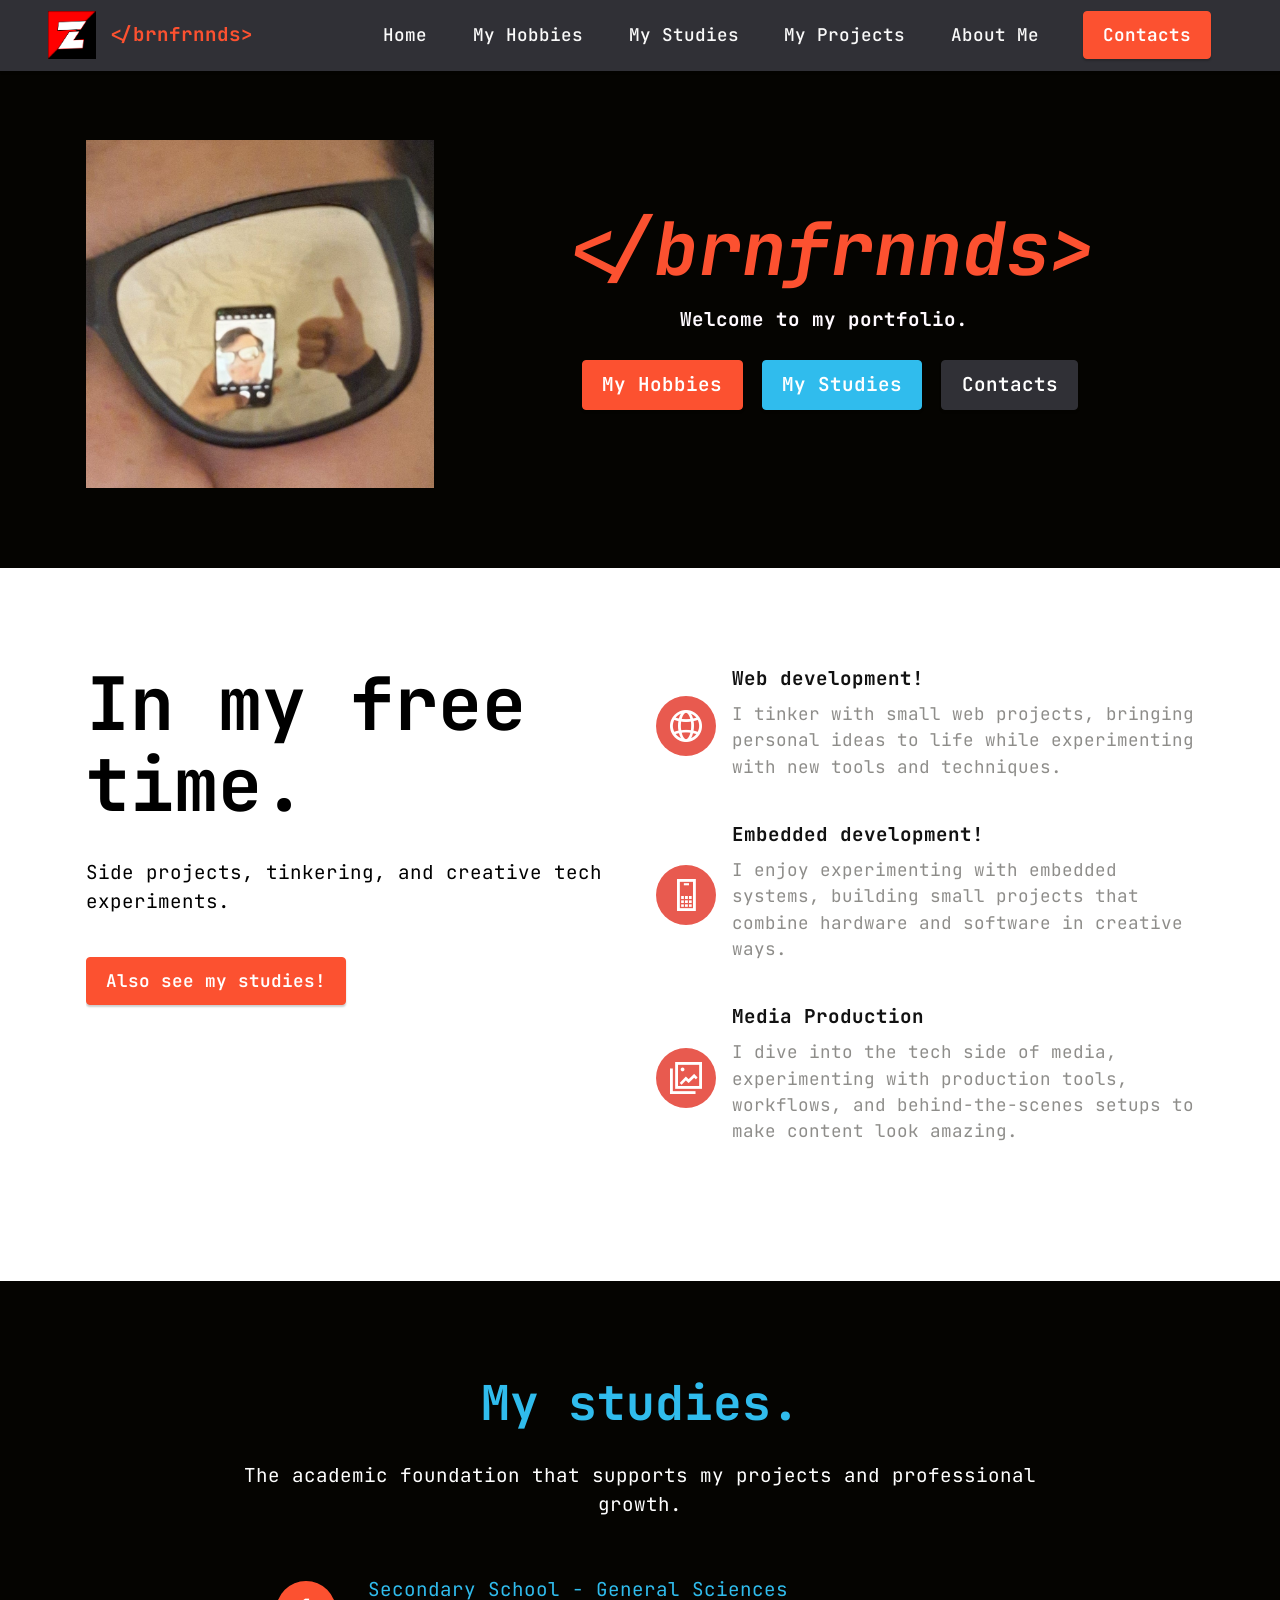
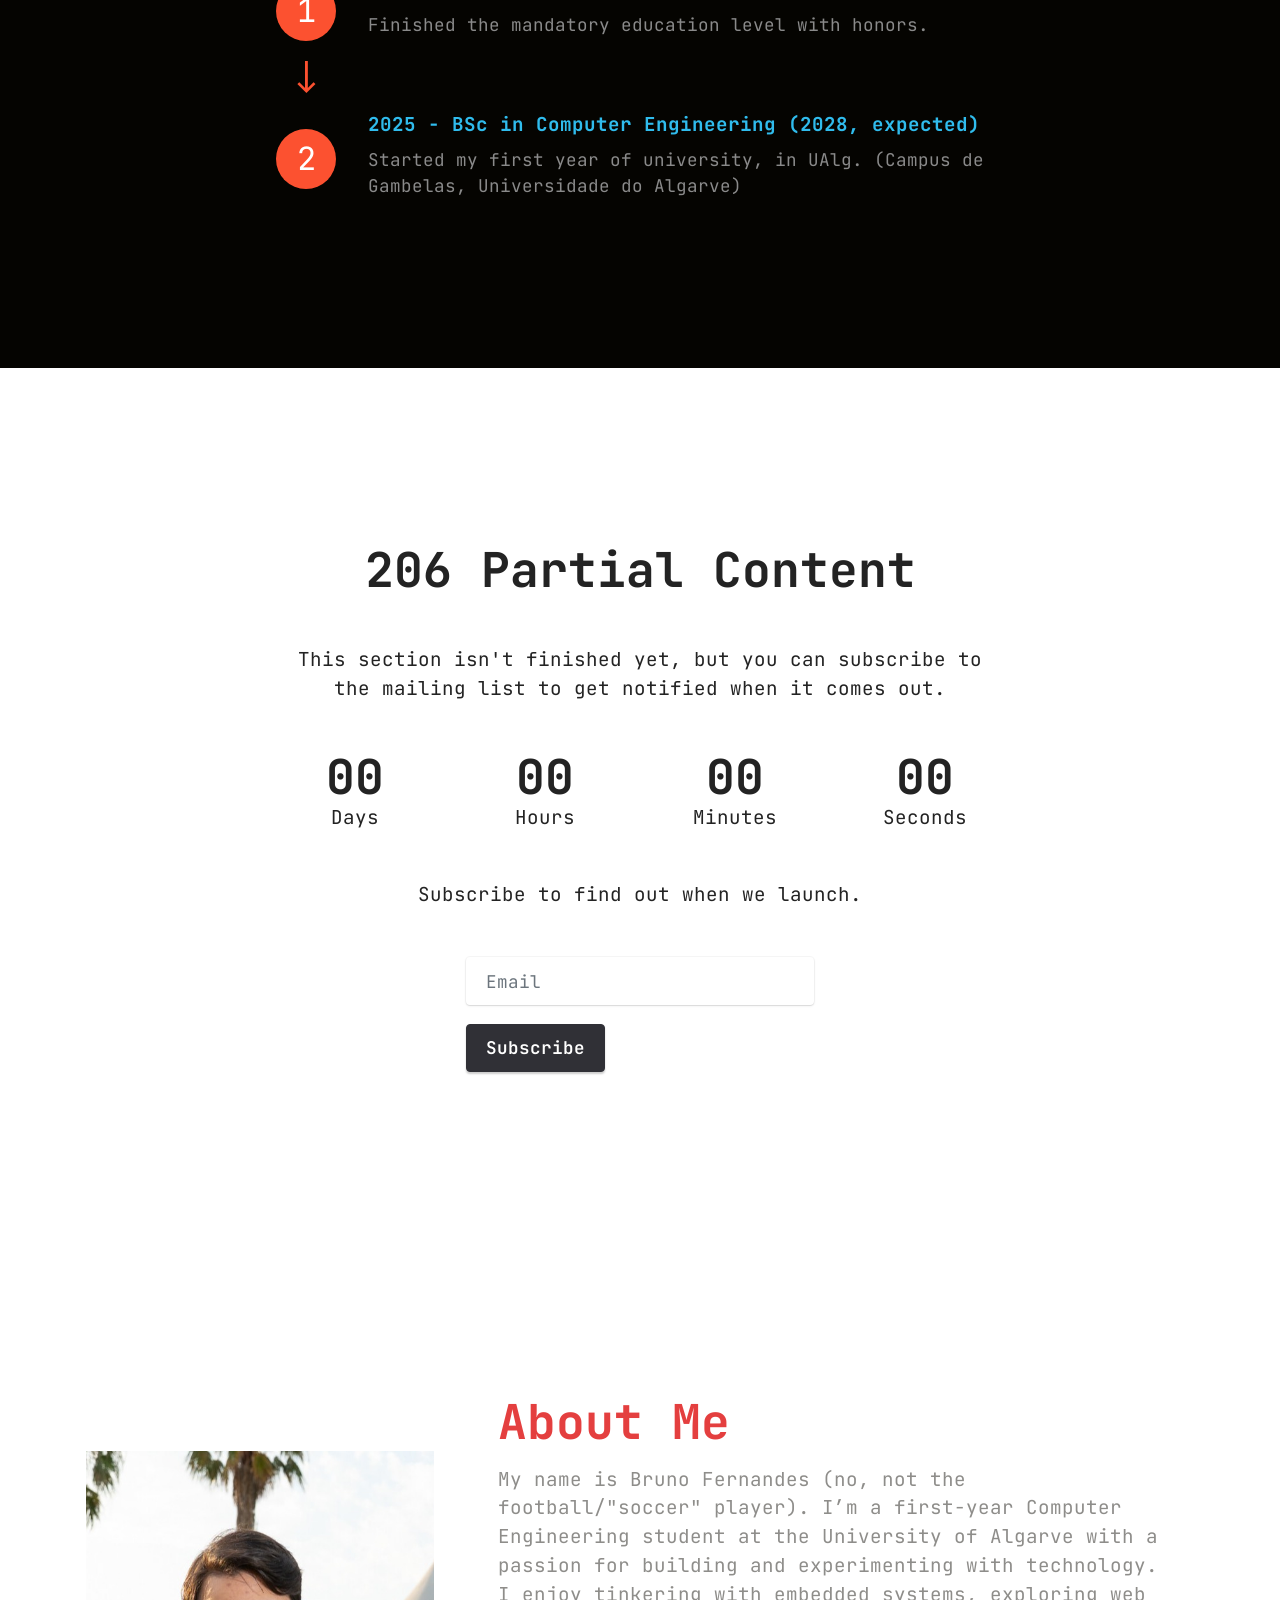
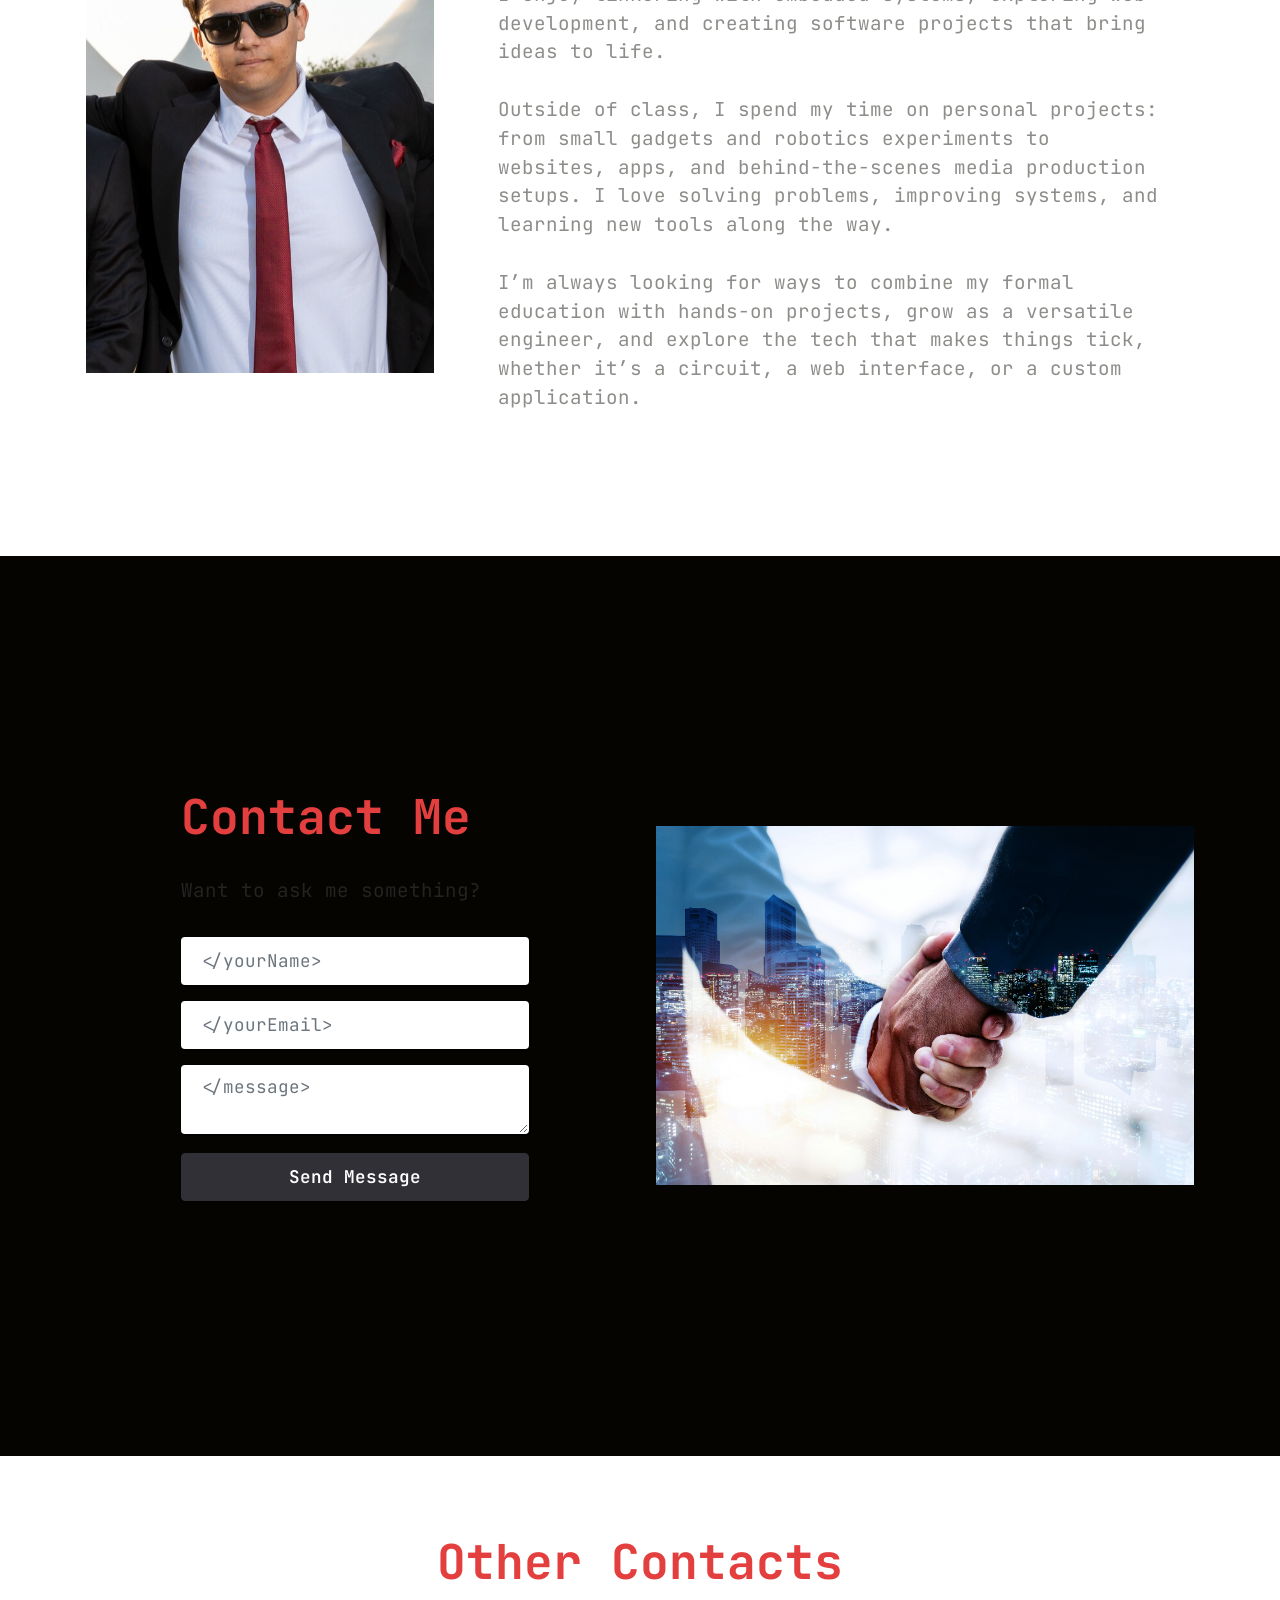
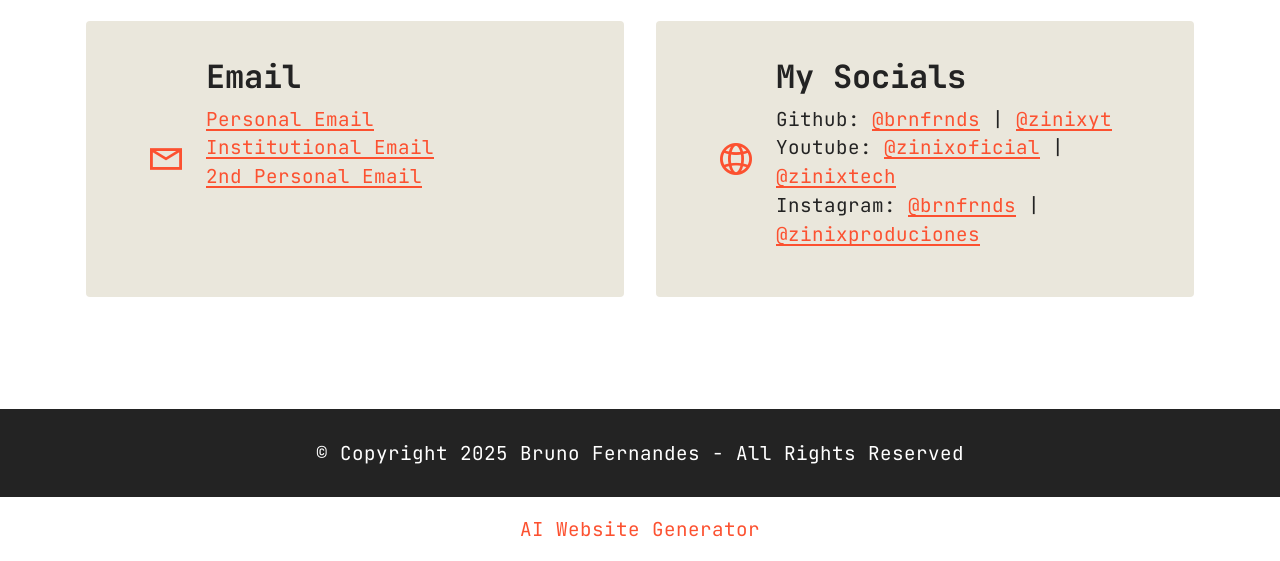
==== commit 70354405: "Update index.html" ====
--- a/index.html
+++ b/index.html
@@ -76,7 +76,7 @@
                         <strong>
 </strong><div><strong style="font-size: 4.6rem;"><em>&lt;/brnfrnnds&gt;</em></strong><br></div></h1>
                     <p class="mbr-text mbr-fonts-style display-7"><strong>Welcome to my portfolio.</strong>&nbsp;</p>
-                    <div class="mbr-section-btn mt-3"><a class="btn btn-primary display-7" href="index.html#features13-2">My Hobbies</a> <a class="btn btn-danger display-7" href="index.html#gallery5-3">My Studies</a> <a class="btn btn-secondary display-7" href="index.html#form4-6">Contacts</a></div>
+                    <div class="mbr-section-btn mt-3"><a class="btn btn-primary display-7" href="index.html#features13-2">My Hobbies</a> <a class="btn btn-danger display-7" href="index.html#features20-0">My Studies</a> <a class="btn btn-secondary display-7" href="index.html#form4-6">Contacts</a></div>
                 </div>
             </div>
         </div>
@@ -124,8 +124,8 @@
                         <span class="mbr-iconfont mobi-mbri-photo mobi-mbri"></span>
                     </div>
                     <div class="text-box">
-                        <h4 class="icon-title mbr-black mbr-fonts-style display-7"><strong>Polygraphic Design</strong></h4>
-                        <h5 class="icon-text mbr-black mbr-fonts-style display-4">I dive into the tech side of media, experimenting with production tools, workflows, and behind-the-scenes setups to make content run smoothly.&nbsp;</h5>
+                        <h4 class="icon-title mbr-black mbr-fonts-style display-7"><strong>Media Production</strong></h4>
+                        <h5 class="icon-text mbr-black mbr-fonts-style display-4">I dive into the tech side of media, experimenting with production tools, workflows, and behind-the-scenes setups to make content look amazing.&nbsp;</h5>
                     </div>
                 </div>
             </div>
@@ -355,4 +355,4 @@
   
   
 </body>
-</html>+</html>
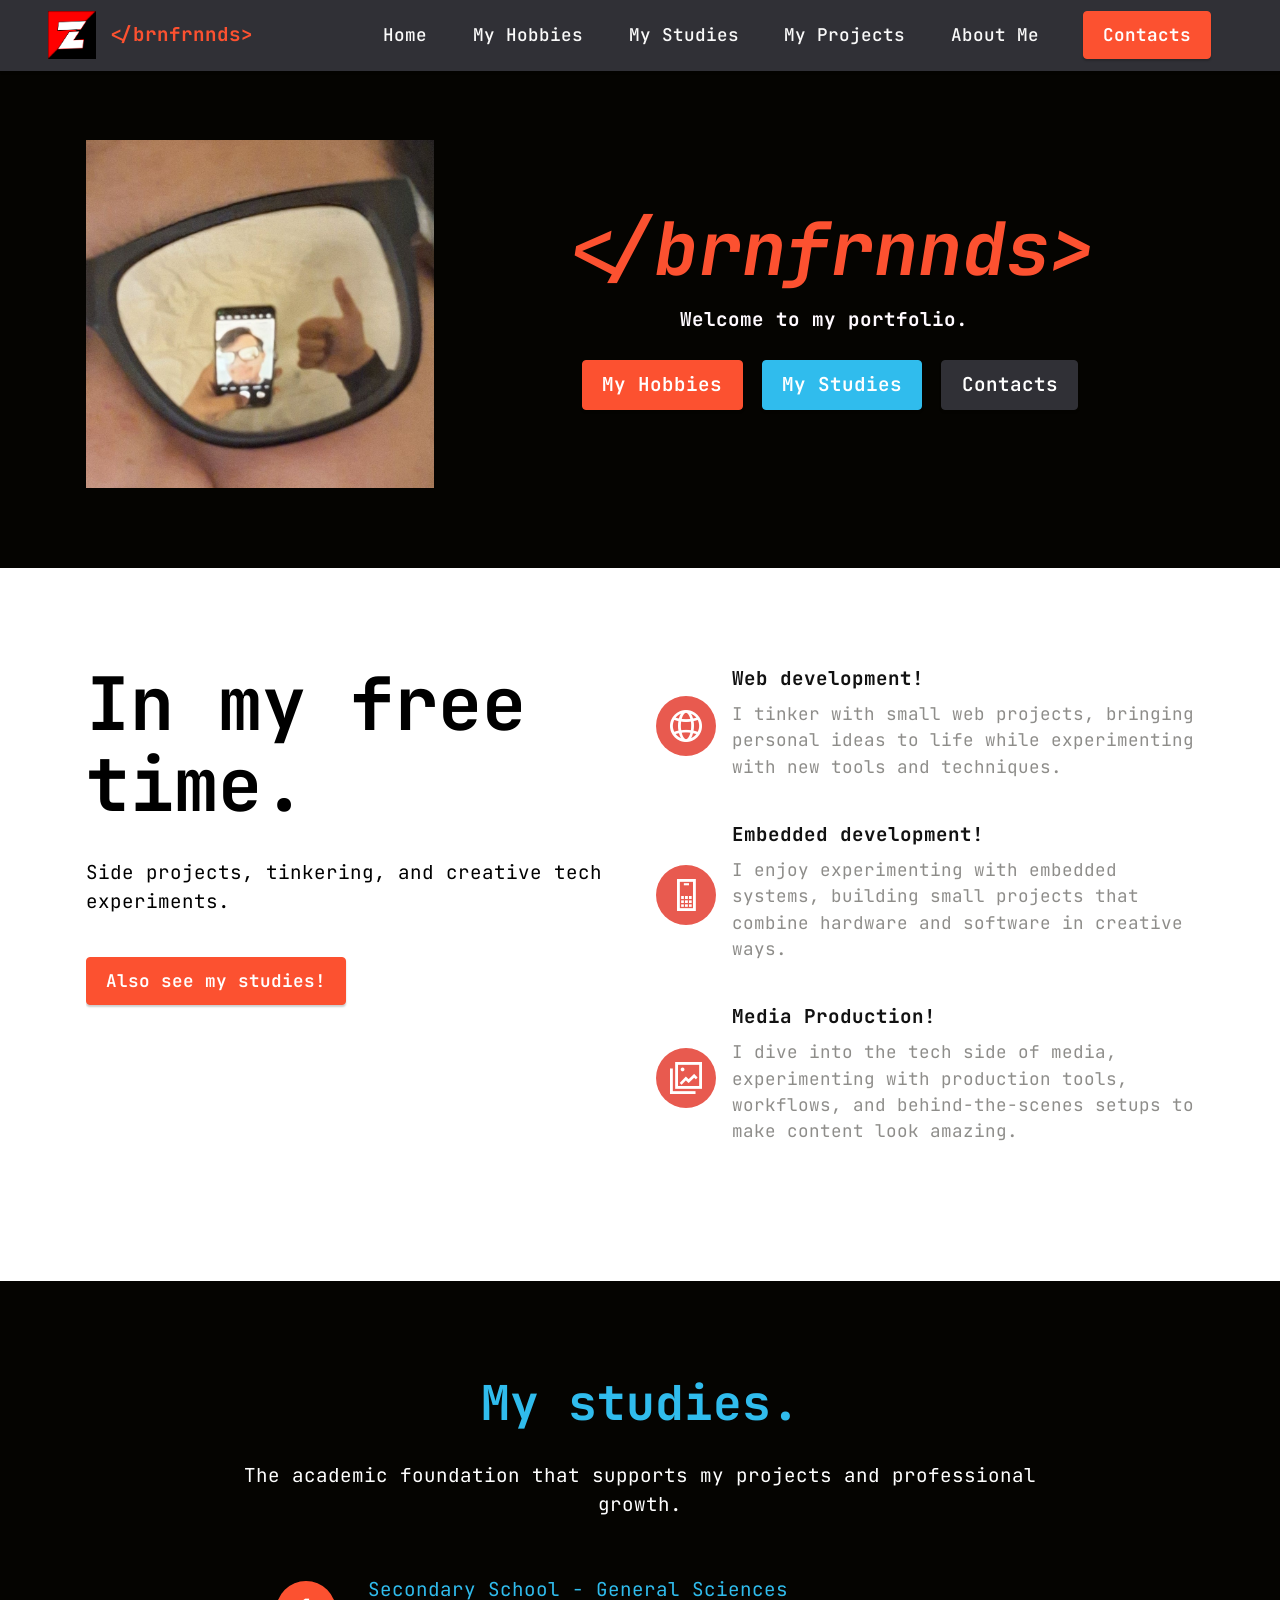
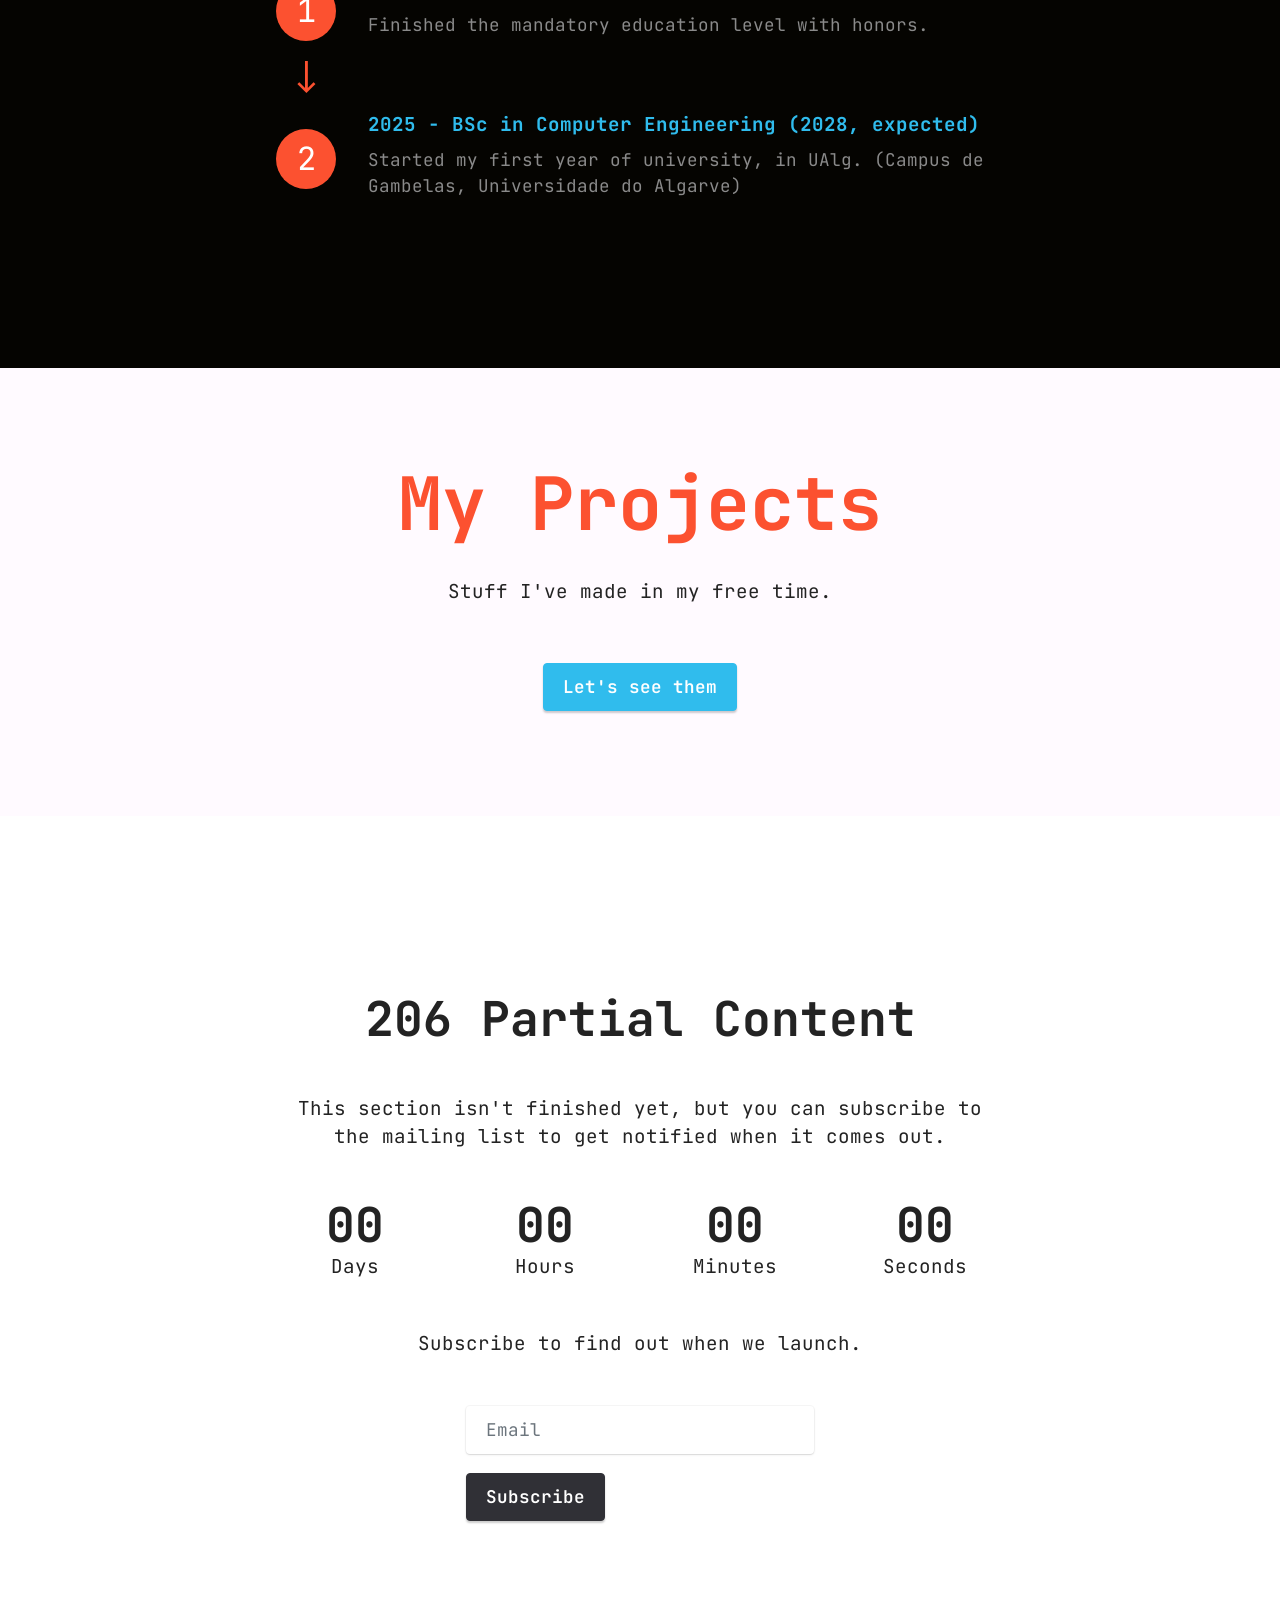
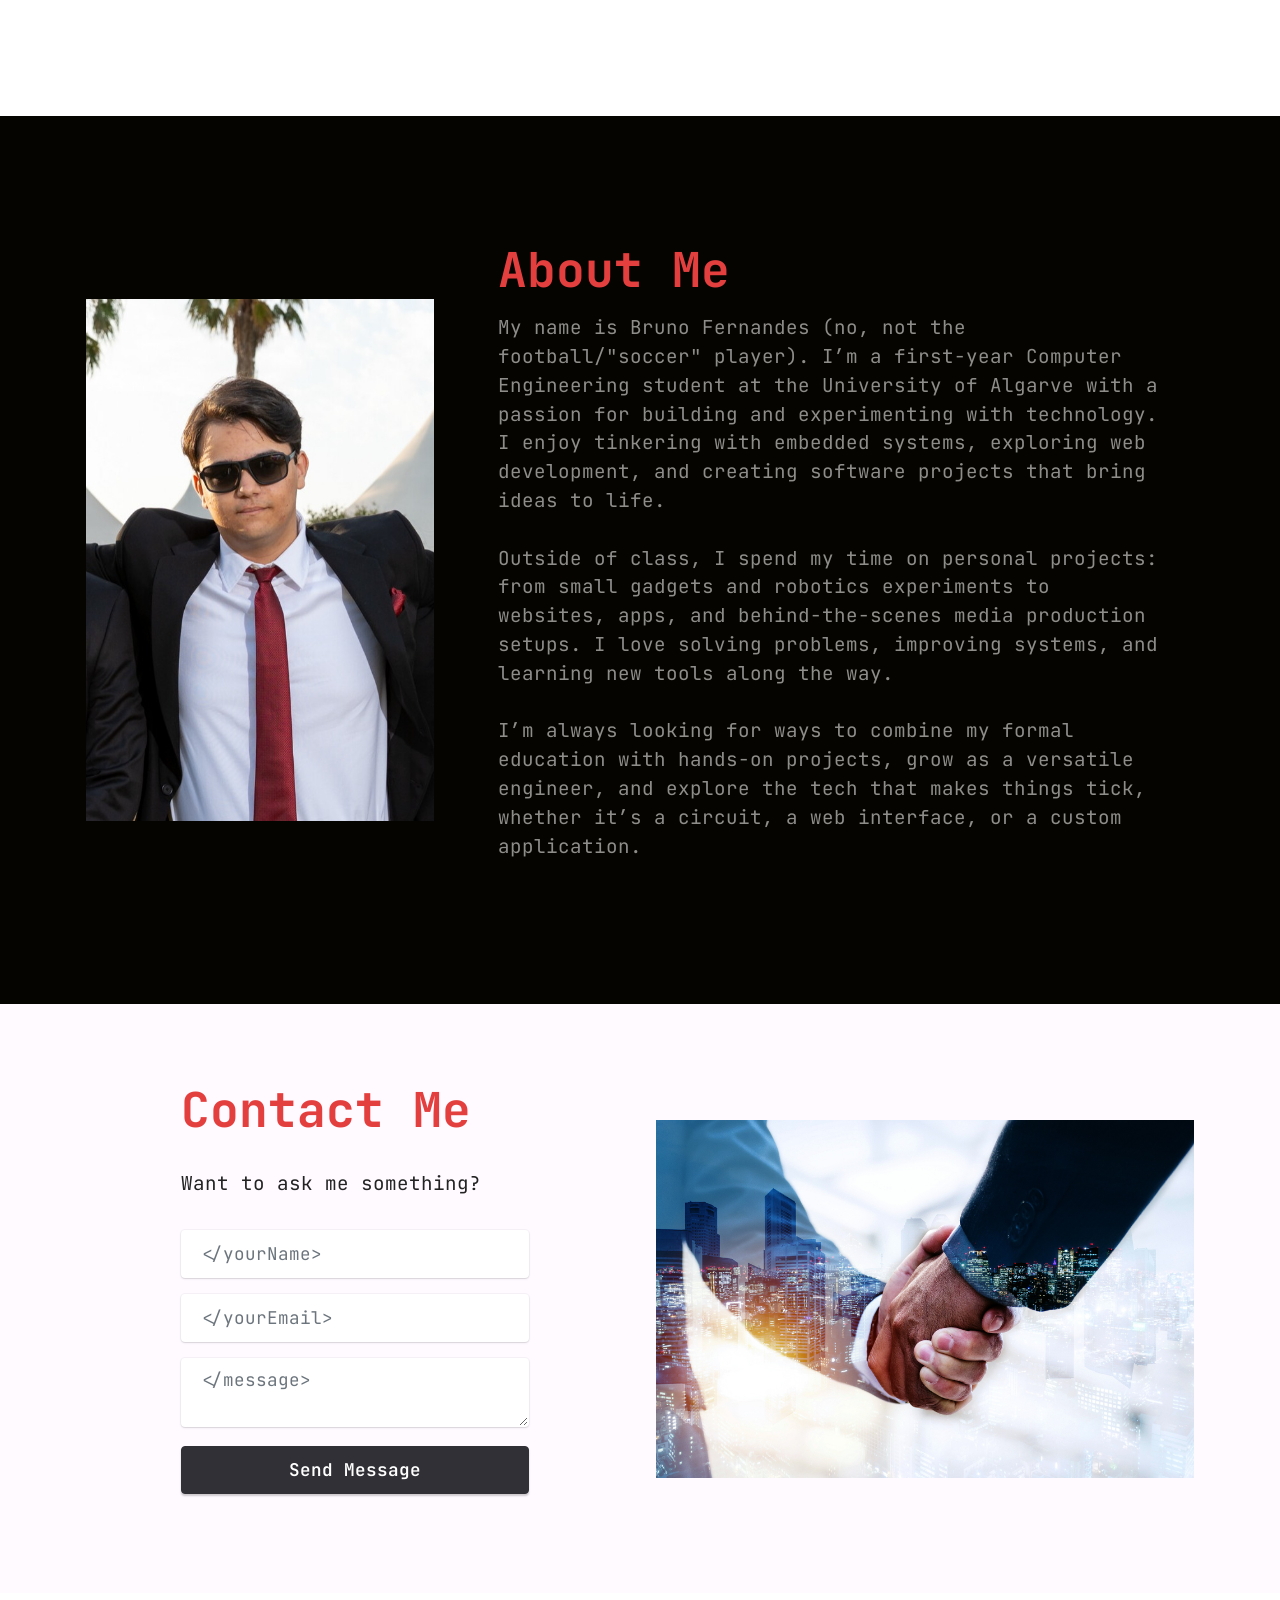
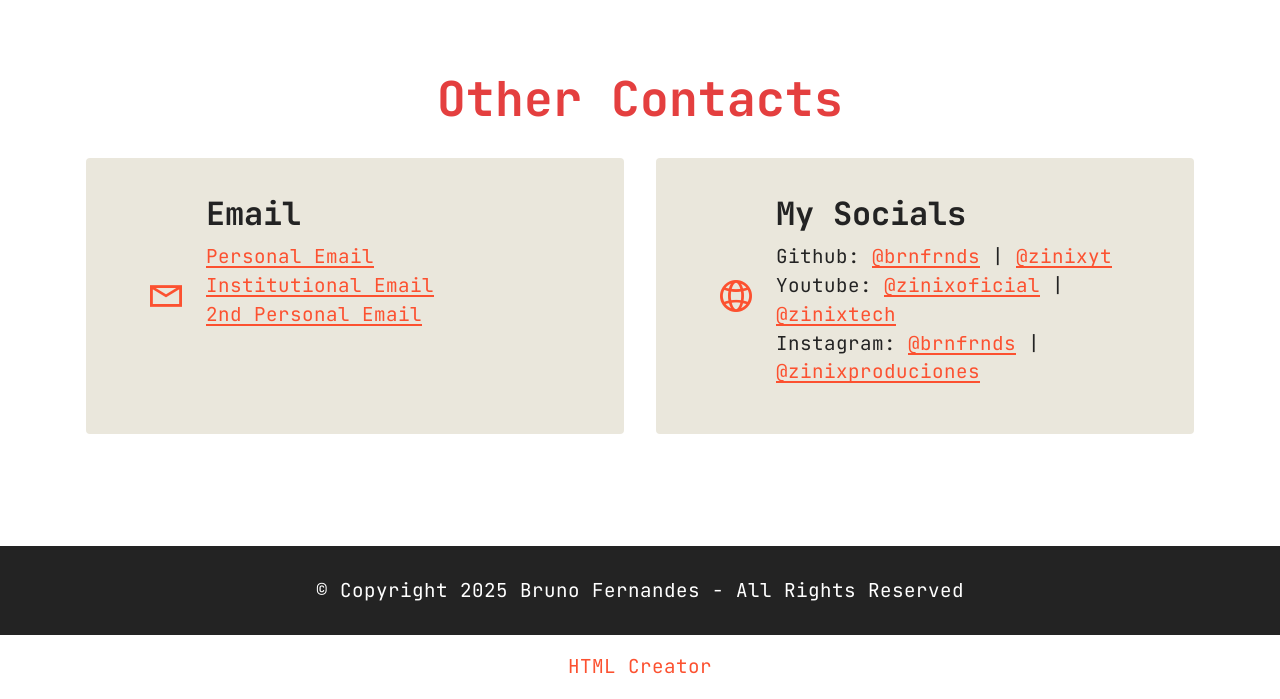
==== commit e5ba7a3e: "fixed some stuff and added the my projects section" ====
--- a/index.html
+++ b/index.html
@@ -20,7 +20,7 @@
   <link rel="stylesheet" href="assets/theme/css/style.css">
   <link rel="preload" href="https://fonts.googleapis.com/css?family=JetBrains+Mono:100,200,300,400,500,600,700,800,100i,200i,300i,400i,500i,600i,700i,800i&display=swap" as="style" onload="this.onload=null;this.rel='stylesheet'">
   <noscript><link rel="stylesheet" href="https://fonts.googleapis.com/css?family=JetBrains+Mono:100,200,300,400,500,600,700,800,100i,200i,300i,400i,500i,600i,700i,800i&display=swap"></noscript>
-  <link rel="preload" as="style" href="assets/mobirise/css/mbr-additional.css?v=kJiW45"><link rel="stylesheet" href="assets/mobirise/css/mbr-additional.css?v=kJiW45" type="text/css">
+  <link rel="preload" as="style" href="assets/mobirise/css/mbr-additional.css?v=oAW8Zd"><link rel="stylesheet" href="assets/mobirise/css/mbr-additional.css?v=oAW8Zd" type="text/css">
 
   
   
@@ -124,7 +124,7 @@
                         <span class="mbr-iconfont mobi-mbri-photo mobi-mbri"></span>
                     </div>
                     <div class="text-box">
-                        <h4 class="icon-title mbr-black mbr-fonts-style display-7"><strong>Media Production</strong></h4>
+                        <h4 class="icon-title mbr-black mbr-fonts-style display-7"><strong>Media Production!</strong></h4>
                         <h5 class="icon-text mbr-black mbr-fonts-style display-4">I dive into the tech side of media, experimenting with production tools, workflows, and behind-the-scenes setups to make content look amazing.&nbsp;</h5>
                     </div>
                 </div>
@@ -179,6 +179,23 @@
                 
                 
                 
+            </div>
+        </div>
+    </div>
+</section>
+
+<section data-bs-version="5.1" class="info1 cid-v3BOpz35Wz" id="info1-2">
+    
+
+    
+    
+    <div class="align-center container">
+        <div class="row justify-content-center">
+            <div class="col-12 col-lg-8">
+                <h3 class="mbr-section-title mb-4 mbr-fonts-style display-1">
+                    <strong>My Projects</strong></h3>
+                <p class="mbr-text mb-5 mbr-fonts-style display-7">Stuff I've made in my free time.</p>
+                <div class="mbr-section-btn"><a class="btn btn-danger display-4" href="https://mobiri.se">Let's see them</a></div>
             </div>
         </div>
     </div>
@@ -210,7 +227,7 @@
         </div>
         <div class="row">
             <div class="col-lg-4 mx-auto mbr-form" data-form-type="formoid">
-                <form action="https://mobirise.eu/" method="POST" class="mbr-form form-with-styler" data-form-title="Form Name"><input type="hidden" name="email" data-form-email="true" value="RE7GG/2XWs9PI646qsFPRgwDNqpGhBt6N+kgNGKjVYwrlZwQhm+fwYcEyo/NAB7Mmq3Lvx3xr5cJt4DsSdpQ2fsEPINPU/nlX+Px8dz+1QH5foxbWUWra3mdCK2nqy2K">
+                <form action="https://mobirise.eu/" method="POST" class="mbr-form form-with-styler" data-form-title="Form Name"><input type="hidden" name="email" data-form-email="true" value="NjSc4GHwdsIUvBf270bRwdkXmUVnLq+DecR9bxeupyC0566NrCYZj6XxpA02JFsngsSGWRevUoNamZXUK6I/zS7PWWR9XPKxvqENk33pEo94wQCCnshhm0WX3fZk6EZn">
                     <div class="row">
                         <div hidden="hidden" data-form-alert="" class="alert alert-success col-12">Thanks for subscribing!</div>
                         <div hidden="hidden" data-form-alert-danger="" class="alert alert-danger col-12">Oops...! some problem!</div>
@@ -251,7 +268,7 @@
     </div>
 </section>
 
-<section data-bs-version="5.1" class="form4 cid-sFF3qL4anb mbr-fullscreen" id="form4-6">
+<section data-bs-version="5.1" class="form4 cid-sFF3qL4anb" id="form4-6">
 
     
 
@@ -261,7 +278,7 @@
         <div class="row content-wrapper justify-content-center">
             <div class="col-lg-4 offset-lg-1 mbr-form" data-form-type="formoid">
 <!--Formbuilder Form-->
-<form action="https://mobirise.eu/" method="POST" class="mbr-form form-with-styler" data-form-title="Form Name"><input type="hidden" name="email" data-form-email="true" value="s527+zys9MgXzGDMlm6FzanQbdm8ihJAn2Wow93wj64OZC/hsVtcb/4cc2Lw0kaC1lSryMZi6asLJMeMCP28NmFa/zQlWYidBGGTHK0iK9XMN+Te+iGZCNA0XdUyyo0j">
+<form action="https://mobirise.eu/" method="POST" class="mbr-form form-with-styler" data-form-title="Form Name"><input type="hidden" name="email" data-form-email="true" value="Aituu6cdClnP3iXS1YhL1hJlS08plusJO345XtNiPIbTu/lT2ZGDOtfHS9Irdvr2GKaTyL1TmMvXRtCcdNuWxgE8n2KNPX4iL9eSkQwI03cJfzzxhURFouGIkB58/BFK">
 <div class="row">
 <div hidden="hidden" data-form-alert="" class="alert alert-success col-12">Thanks! I will answer as soon as I can.</div>
 <div hidden="hidden" data-form-alert-danger="" class="alert alert-danger col-12">Oops...! some problem!</div>
@@ -351,8 +368,8 @@
             </div>
         </div>
     </div>
-</section><section class="display-7" style="padding: 0;align-items: center;justify-content: center;flex-wrap: wrap;    align-content: center;display: flex;position: relative;height: 4rem;"><a href="https://mobiri.se/" style="flex: 1 1;height: 4rem;position: absolute;width: 100%;z-index: 1;"><img alt="" style="height: 4rem;" src="[data-uri]"></a><p style="margin: 0;text-align: center;" class="display-7">&#8204;</p><a style="z-index:1" href="https://mobirise.com/builder/ai-website-generator.html">AI Website Generator</a></section><script src="assets/bootstrap/js/bootstrap.bundle.min.js"></script>  <script src="assets/smoothscroll/smooth-scroll.js"></script>  <script src="assets/ytplayer/index.js"></script>  <script src="assets/dropdown/js/navbar-dropdown.js"></script>  <script src="assets/countdown/countdown.js"></script>  <script src="assets/vimeoplayer/player.js"></script>  <script src="assets/theme/js/script.js"></script>  <script src="assets/formoid/formoid.min.js"></script>  
+</section><section class="display-7" style="padding: 0;align-items: center;justify-content: center;flex-wrap: wrap;    align-content: center;display: flex;position: relative;height: 4rem;"><a href="https://mobiri.se/" style="flex: 1 1;height: 4rem;position: absolute;width: 100%;z-index: 1;"><img alt="" style="height: 4rem;" src="[data-uri]"></a><p style="margin: 0;text-align: center;" class="display-7">&#8204;</p><a style="z-index:1" href="https://mobirise.com/html-builder.html">HTML Creator</a></section><script src="assets/bootstrap/js/bootstrap.bundle.min.js"></script>  <script src="assets/smoothscroll/smooth-scroll.js"></script>  <script src="assets/ytplayer/index.js"></script>  <script src="assets/dropdown/js/navbar-dropdown.js"></script>  <script src="assets/countdown/countdown.js"></script>  <script src="assets/vimeoplayer/player.js"></script>  <script src="assets/theme/js/script.js"></script>  <script src="assets/formoid/formoid.min.js"></script>  
   
   
 </body>
-</html>
+</html>
--- a/assets/mobirise/css/mbr-additional.css
+++ b/assets/mobirise/css/mbr-additional.css
@@ -1185,6 +1185,26 @@
 .cid-v3AOW5I88V .icon-text {
   color: #8a8a8a;
 }
+.cid-v3BOpz35Wz {
+  padding-top: 6rem;
+  padding-bottom: 6rem;
+  background-color: #fffaff;
+}
+.cid-v3BOpz35Wz .mbr-fallback-image.disabled {
+  display: none;
+}
+.cid-v3BOpz35Wz .mbr-fallback-image {
+  display: block;
+  background-size: cover;
+  background-position: center center;
+  width: 100%;
+  height: 100%;
+  position: absolute;
+  top: 0;
+}
+.cid-v3BOpz35Wz .mbr-section-title {
+  color: #fc5130;
+}
 .cid-v3BdnMDKkz .mbr-fallback-image.disabled {
   display: none;
 }
@@ -1226,7 +1246,7 @@
 .cid-sFF75ZhH2d {
   padding-top: 6rem;
   padding-bottom: 6rem;
-  background-color: #ffffff;
+  background-color: #050401;
 }
 @media (max-width: 991px) {
   .cid-sFF75ZhH2d .image-wrapper {
@@ -1248,7 +1268,9 @@
   color: #8e8d8a;
 }
 .cid-sFF3qL4anb {
-  background-color: #050401;
+  padding-top: 5rem;
+  padding-bottom: 5rem;
+  background-color: #fffaff;
 }
 .cid-sFF3qL4anb .mbr-text,
 .cid-sFF3qL4anb .mbr-section-btn {
@@ -1328,3 +1350,421 @@
   background-color: #232323;
   overflow: hidden;
 }
+.cid-v3BQVVdOnE {
+  padding-top: 6rem;
+  padding-bottom: 6rem;
+  background-color: #ffffff;
+}
+.cid-v3BQVVdOnE img,
+.cid-v3BQVVdOnE .item-img {
+  height: 100%;
+  height: 300px;
+  object-fit: cover;
+}
+.cid-v3BQVVdOnE .item:focus,
+.cid-v3BQVVdOnE span:focus {
+  outline: none;
+}
+.cid-v3BQVVdOnE .item {
+  cursor: pointer;
+  margin-bottom: 2rem;
+}
+.cid-v3BQVVdOnE .item-wrapper {
+  position: relative;
+  border-radius: 4px;
+  background: #fafafa;
+  height: 100%;
+  display: flex;
+  flex-flow: column nowrap;
+}
+@media (min-width: 992px) {
+  .cid-v3BQVVdOnE .item-wrapper .item-content {
+    padding: 2rem 2rem 0;
+  }
+  .cid-v3BQVVdOnE .item-wrapper .item-footer {
+    padding: 0 2rem 2rem;
+  }
+}
+@media (max-width: 991px) {
+  .cid-v3BQVVdOnE .item-wrapper .item-content {
+    padding: 1rem 1rem 0;
+  }
+  .cid-v3BQVVdOnE .item-wrapper .item-footer {
+    padding: 0 1rem 1rem;
+  }
+}
+.cid-v3BQVVdOnE .mbr-section-btn {
+  margin-top: auto !important;
+}
+.cid-v3BQVVdOnE .mbr-section-title {
+  color: #232323;
+}
+.cid-v3BQVVdOnE .mbr-text,
+.cid-v3BQVVdOnE .mbr-section-btn {
+  text-align: left;
+}
+.cid-v3BQVVdOnE .item-title {
+  text-align: left;
+}
+.cid-v3BQVVdOnE .item-subtitle {
+  text-align: left;
+  color: #232323;
+}
+.cid-sFF0ciwnEL {
+  z-index: 1000;
+  width: 100%;
+  position: relative;
+  min-height: 60px;
+}
+.cid-sFF0ciwnEL nav.navbar {
+  position: fixed;
+}
+.cid-sFF0ciwnEL .dropdown-item:before {
+  font-family: Moririse2 !important;
+  content: "\e966";
+  display: inline-block;
+  width: 0;
+  position: absolute;
+  left: 1rem;
+  top: 0.5rem;
+  margin-right: 0.5rem;
+  line-height: 1;
+  font-size: inherit;
+  vertical-align: middle;
+  text-align: center;
+  overflow: hidden;
+  transform: scale(0, 1);
+  transition: all 0.25s ease-in-out;
+}
+.cid-sFF0ciwnEL .dropdown-menu {
+  padding: 0;
+  border-radius: 4px;
+  box-shadow: 0 1px 3px 0 rgba(0, 0, 0, 0.1);
+}
+.cid-sFF0ciwnEL .dropdown-item {
+  border-bottom: 1px solid #e6e6e6;
+}
+.cid-sFF0ciwnEL .dropdown-item:hover,
+.cid-sFF0ciwnEL .dropdown-item:focus {
+  background: #fc5130 !important;
+  color: white !important;
+}
+.cid-sFF0ciwnEL .dropdown-item:first-child {
+  border-top-left-radius: 4px;
+  border-top-right-radius: 4px;
+}
+.cid-sFF0ciwnEL .dropdown-item:last-child {
+  border-bottom: none;
+  border-bottom-left-radius: 4px;
+  border-bottom-right-radius: 4px;
+}
+.cid-sFF0ciwnEL .nav-dropdown .link {
+  padding: 0 0.3em !important;
+  margin: 0.667em 1em !important;
+}
+.cid-sFF0ciwnEL .nav-dropdown .link.dropdown-toggle::after {
+  margin-left: 0.5rem;
+  margin-top: 0.2rem;
+}
+.cid-sFF0ciwnEL .nav-link {
+  position: relative;
+}
+.cid-sFF0ciwnEL .container {
+  display: flex;
+  margin: auto;
+}
+.cid-sFF0ciwnEL .iconfont-wrapper {
+  color: #000000 !important;
+  font-size: 1.5rem;
+  padding-right: 0.5rem;
+}
+.cid-sFF0ciwnEL .dropdown-menu,
+.cid-sFF0ciwnEL .navbar.opened {
+  background: #303036 !important;
+}
+.cid-sFF0ciwnEL .nav-item:focus,
+.cid-sFF0ciwnEL .nav-link:focus {
+  outline: none;
+}
+.cid-sFF0ciwnEL .dropdown .dropdown-menu .dropdown-item {
+  width: auto;
+  transition: all 0.25s ease-in-out;
+}
+.cid-sFF0ciwnEL .dropdown .dropdown-menu .dropdown-item::after {
+  right: 0.5rem;
+}
+.cid-sFF0ciwnEL .dropdown .dropdown-menu .dropdown-item .mbr-iconfont {
+  margin-right: 0.5rem;
+  vertical-align: sub;
+}
+.cid-sFF0ciwnEL .dropdown .dropdown-menu .dropdown-item .mbr-iconfont:before {
+  display: inline-block;
+  transform: scale(1, 1);
+  transition: all 0.25s ease-in-out;
+}
+.cid-sFF0ciwnEL .collapsed .dropdown-menu .dropdown-item:before {
+  display: none;
+}
+.cid-sFF0ciwnEL .collapsed .dropdown .dropdown-menu .dropdown-item {
+  padding: 0.235em 1.5em 0.235em 1.5em !important;
+  transition: none;
+  margin: 0 !important;
+}
+.cid-sFF0ciwnEL .navbar {
+  min-height: 70px;
+  transition: all 0.3s;
+  border-bottom: 1px solid transparent;
+  box-shadow: 0 1px 3px 0 rgba(0, 0, 0, 0.1);
+  background: #303036;
+}
+.cid-sFF0ciwnEL .navbar.opened {
+  transition: all 0.3s;
+}
+.cid-sFF0ciwnEL .navbar .dropdown-item {
+  padding: 0.5rem 1.8rem;
+}
+.cid-sFF0ciwnEL .navbar .navbar-logo img {
+  width: auto;
+}
+.cid-sFF0ciwnEL .navbar .navbar-collapse {
+  justify-content: flex-end;
+  z-index: 1;
+}
+.cid-sFF0ciwnEL .navbar.collapsed {
+  justify-content: center;
+}
+.cid-sFF0ciwnEL .navbar.collapsed .nav-item .nav-link::before {
+  display: none;
+}
+.cid-sFF0ciwnEL .navbar.collapsed.opened .dropdown-menu {
+  top: 0;
+}
+@media (min-width: 992px) {
+  .cid-sFF0ciwnEL .navbar.collapsed.opened:not(.navbar-short) .navbar-collapse {
+    max-height: calc(98.5vh - 3rem);
+  }
+}
+.cid-sFF0ciwnEL .navbar.collapsed .dropdown-menu .dropdown-submenu {
+  left: 0 !important;
+}
+.cid-sFF0ciwnEL .navbar.collapsed .dropdown-menu .dropdown-item:after {
+  right: auto;
+}
+.cid-sFF0ciwnEL .navbar.collapsed .dropdown-menu .dropdown-toggle[data-toggle="dropdown-submenu"]:after {
+  margin-left: 0.5rem;
+  margin-top: 0.2rem;
+  border-top: 0.35em solid;
+  border-right: 0.35em solid transparent;
+  border-left: 0.35em solid transparent;
+  border-bottom: 0;
+  top: 41%;
+}
+.cid-sFF0ciwnEL .navbar.collapsed ul.navbar-nav li {
+  margin: auto;
+}
+.cid-sFF0ciwnEL .navbar.collapsed .dropdown-menu .dropdown-item {
+  padding: 0.25rem 1.5rem;
+  text-align: center;
+}
+.cid-sFF0ciwnEL .navbar.collapsed .icons-menu {
+  padding-left: 0;
+  padding-right: 0;
+  padding-top: 0.5rem;
+  padding-bottom: 0.5rem;
+}
+@media (max-width: 991px) {
+  .cid-sFF0ciwnEL .navbar .nav-item .nav-link::before {
+    display: none;
+  }
+  .cid-sFF0ciwnEL .navbar.opened .dropdown-menu {
+    top: 0;
+  }
+  .cid-sFF0ciwnEL .navbar .dropdown-menu .dropdown-submenu {
+    left: 0 !important;
+  }
+  .cid-sFF0ciwnEL .navbar .dropdown-menu .dropdown-item:after {
+    right: auto;
+  }
+  .cid-sFF0ciwnEL .navbar .dropdown-menu .dropdown-toggle[data-toggle="dropdown-submenu"]:after {
+    margin-left: 0.5rem;
+    margin-top: 0.2rem;
+    border-top: 0.35em solid;
+    border-right: 0.35em solid transparent;
+    border-left: 0.35em solid transparent;
+    border-bottom: 0;
+    top: 40%;
+  }
+  .cid-sFF0ciwnEL .navbar .navbar-logo img {
+    height: 3rem !important;
+  }
+  .cid-sFF0ciwnEL .navbar ul.navbar-nav li {
+    margin: auto;
+  }
+  .cid-sFF0ciwnEL .navbar .dropdown-menu .dropdown-item {
+    padding: 0.25rem 1.5rem !important;
+    text-align: center;
+  }
+  .cid-sFF0ciwnEL .navbar .navbar-brand {
+    flex-shrink: initial;
+    flex-basis: auto;
+    word-break: break-word;
+    padding-right: 2rem;
+  }
+  .cid-sFF0ciwnEL .navbar .navbar-toggler {
+    flex-basis: auto;
+  }
+  .cid-sFF0ciwnEL .navbar .icons-menu {
+    padding-left: 0;
+    padding-top: 0.5rem;
+    padding-bottom: 0.5rem;
+  }
+}
+.cid-sFF0ciwnEL .navbar.navbar-short {
+  min-height: 60px;
+}
+.cid-sFF0ciwnEL .navbar.navbar-short .navbar-logo img {
+  height: 2.5rem !important;
+}
+.cid-sFF0ciwnEL .navbar.navbar-short .navbar-brand {
+  min-height: 60px;
+  padding: 0;
+}
+.cid-sFF0ciwnEL .navbar-brand {
+  min-height: 70px;
+  flex-shrink: 0;
+  align-items: center;
+  margin-right: 0;
+  padding: 10px 0;
+  transition: all 0.3s;
+  word-break: break-word;
+  z-index: 1;
+}
+.cid-sFF0ciwnEL .navbar-brand .navbar-caption {
+  line-height: inherit !important;
+}
+.cid-sFF0ciwnEL .navbar-brand .navbar-logo a {
+  outline: none;
+}
+.cid-sFF0ciwnEL .dropdown-item.active,
+.cid-sFF0ciwnEL .dropdown-item:active {
+  background-color: transparent;
+}
+.cid-sFF0ciwnEL .navbar-expand-lg .navbar-nav .nav-link {
+  padding: 0;
+}
+.cid-sFF0ciwnEL .nav-dropdown .link.dropdown-toggle {
+  margin-right: 1.667em;
+}
+.cid-sFF0ciwnEL .nav-dropdown .link.dropdown-toggle[aria-expanded="true"] {
+  margin-right: 0;
+  padding: 0.667em 1.667em;
+}
+.cid-sFF0ciwnEL .navbar.navbar-expand-lg .dropdown .dropdown-menu {
+  background: #303036;
+}
+.cid-sFF0ciwnEL .navbar.navbar-expand-lg .dropdown .dropdown-menu .dropdown-submenu {
+  margin: 0;
+  left: 100%;
+}
+.cid-sFF0ciwnEL .navbar .dropdown.open > .dropdown-menu {
+  display: block;
+}
+.cid-sFF0ciwnEL ul.navbar-nav {
+  flex-wrap: wrap;
+}
+.cid-sFF0ciwnEL .navbar-buttons {
+  text-align: center;
+  min-width: 170px;
+}
+.cid-sFF0ciwnEL button.navbar-toggler {
+  outline: none;
+  width: 31px;
+  height: 20px;
+  cursor: pointer;
+  transition: all 0.2s;
+  position: relative;
+  align-self: center;
+}
+.cid-sFF0ciwnEL button.navbar-toggler .hamburger span {
+  position: absolute;
+  right: 0;
+  width: 30px;
+  height: 2px;
+  border-right: 5px;
+  background-color: #000000;
+}
+.cid-sFF0ciwnEL button.navbar-toggler .hamburger span:nth-child(1) {
+  top: 0;
+  transition: all 0.2s;
+}
+.cid-sFF0ciwnEL button.navbar-toggler .hamburger span:nth-child(2) {
+  top: 8px;
+  transition: all 0.15s;
+}
+.cid-sFF0ciwnEL button.navbar-toggler .hamburger span:nth-child(3) {
+  top: 8px;
+  transition: all 0.15s;
+}
+.cid-sFF0ciwnEL button.navbar-toggler .hamburger span:nth-child(4) {
+  top: 16px;
+  transition: all 0.2s;
+}
+.cid-sFF0ciwnEL nav.opened .hamburger span:nth-child(1) {
+  top: 8px;
+  width: 0;
+  opacity: 0;
+  right: 50%;
+  transition: all 0.2s;
+}
+.cid-sFF0ciwnEL nav.opened .hamburger span:nth-child(2) {
+  transform: rotate(45deg);
+  transition: all 0.25s;
+}
+.cid-sFF0ciwnEL nav.opened .hamburger span:nth-child(3) {
+  transform: rotate(-45deg);
+  transition: all 0.25s;
+}
+.cid-sFF0ciwnEL nav.opened .hamburger span:nth-child(4) {
+  top: 8px;
+  width: 0;
+  opacity: 0;
+  right: 50%;
+  transition: all 0.2s;
+}
+.cid-sFF0ciwnEL .navbar-dropdown {
+  padding: 0 1rem;
+  position: fixed;
+}
+.cid-sFF0ciwnEL a.nav-link {
+  display: flex;
+  align-items: center;
+  justify-content: center;
+}
+.cid-sFF0ciwnEL .icons-menu {
+  flex-wrap: nowrap;
+  display: flex;
+  justify-content: center;
+  padding-left: 1rem;
+  padding-right: 1rem;
+  padding-top: 0.3rem;
+  text-align: center;
+}
+@media screen and (-ms-high-contrast: active), (-ms-high-contrast: none) {
+  .cid-sFF0ciwnEL .navbar {
+    height: 70px;
+  }
+  .cid-sFF0ciwnEL .navbar.opened {
+    height: auto;
+  }
+  .cid-sFF0ciwnEL .nav-item .nav-link:hover::before {
+    width: 175%;
+    max-width: calc(100% + 2rem);
+    left: -1rem;
+  }
+}
+.cid-sFF3CYc3p7 {
+  padding-top: 30px;
+  padding-bottom: 30px;
+  background-color: #232323;
+  overflow: hidden;
+}
--- a/assets/mobirise/css/mbr-additional.css
+++ b/assets/mobirise/css/mbr-additional.css
@@ -1185,6 +1185,26 @@
 .cid-v3AOW5I88V .icon-text {
   color: #8a8a8a;
 }
+.cid-v3BOpz35Wz {
+  padding-top: 6rem;
+  padding-bottom: 6rem;
+  background-color: #fffaff;
+}
+.cid-v3BOpz35Wz .mbr-fallback-image.disabled {
+  display: none;
+}
+.cid-v3BOpz35Wz .mbr-fallback-image {
+  display: block;
+  background-size: cover;
+  background-position: center center;
+  width: 100%;
+  height: 100%;
+  position: absolute;
+  top: 0;
+}
+.cid-v3BOpz35Wz .mbr-section-title {
+  color: #fc5130;
+}
 .cid-v3BdnMDKkz .mbr-fallback-image.disabled {
   display: none;
 }
@@ -1226,7 +1246,7 @@
 .cid-sFF75ZhH2d {
   padding-top: 6rem;
   padding-bottom: 6rem;
-  background-color: #ffffff;
+  background-color: #050401;
 }
 @media (max-width: 991px) {
   .cid-sFF75ZhH2d .image-wrapper {
@@ -1248,7 +1268,9 @@
   color: #8e8d8a;
 }
 .cid-sFF3qL4anb {
-  background-color: #050401;
+  padding-top: 5rem;
+  padding-bottom: 5rem;
+  background-color: #fffaff;
 }
 .cid-sFF3qL4anb .mbr-text,
 .cid-sFF3qL4anb .mbr-section-btn {
@@ -1328,3 +1350,421 @@
   background-color: #232323;
   overflow: hidden;
 }
+.cid-v3BQVVdOnE {
+  padding-top: 6rem;
+  padding-bottom: 6rem;
+  background-color: #ffffff;
+}
+.cid-v3BQVVdOnE img,
+.cid-v3BQVVdOnE .item-img {
+  height: 100%;
+  height: 300px;
+  object-fit: cover;
+}
+.cid-v3BQVVdOnE .item:focus,
+.cid-v3BQVVdOnE span:focus {
+  outline: none;
+}
+.cid-v3BQVVdOnE .item {
+  cursor: pointer;
+  margin-bottom: 2rem;
+}
+.cid-v3BQVVdOnE .item-wrapper {
+  position: relative;
+  border-radius: 4px;
+  background: #fafafa;
+  height: 100%;
+  display: flex;
+  flex-flow: column nowrap;
+}
+@media (min-width: 992px) {
+  .cid-v3BQVVdOnE .item-wrapper .item-content {
+    padding: 2rem 2rem 0;
+  }
+  .cid-v3BQVVdOnE .item-wrapper .item-footer {
+    padding: 0 2rem 2rem;
+  }
+}
+@media (max-width: 991px) {
+  .cid-v3BQVVdOnE .item-wrapper .item-content {
+    padding: 1rem 1rem 0;
+  }
+  .cid-v3BQVVdOnE .item-wrapper .item-footer {
+    padding: 0 1rem 1rem;
+  }
+}
+.cid-v3BQVVdOnE .mbr-section-btn {
+  margin-top: auto !important;
+}
+.cid-v3BQVVdOnE .mbr-section-title {
+  color: #232323;
+}
+.cid-v3BQVVdOnE .mbr-text,
+.cid-v3BQVVdOnE .mbr-section-btn {
+  text-align: left;
+}
+.cid-v3BQVVdOnE .item-title {
+  text-align: left;
+}
+.cid-v3BQVVdOnE .item-subtitle {
+  text-align: left;
+  color: #232323;
+}
+.cid-sFF0ciwnEL {
+  z-index: 1000;
+  width: 100%;
+  position: relative;
+  min-height: 60px;
+}
+.cid-sFF0ciwnEL nav.navbar {
+  position: fixed;
+}
+.cid-sFF0ciwnEL .dropdown-item:before {
+  font-family: Moririse2 !important;
+  content: "\e966";
+  display: inline-block;
+  width: 0;
+  position: absolute;
+  left: 1rem;
+  top: 0.5rem;
+  margin-right: 0.5rem;
+  line-height: 1;
+  font-size: inherit;
+  vertical-align: middle;
+  text-align: center;
+  overflow: hidden;
+  transform: scale(0, 1);
+  transition: all 0.25s ease-in-out;
+}
+.cid-sFF0ciwnEL .dropdown-menu {
+  padding: 0;
+  border-radius: 4px;
+  box-shadow: 0 1px 3px 0 rgba(0, 0, 0, 0.1);
+}
+.cid-sFF0ciwnEL .dropdown-item {
+  border-bottom: 1px solid #e6e6e6;
+}
+.cid-sFF0ciwnEL .dropdown-item:hover,
+.cid-sFF0ciwnEL .dropdown-item:focus {
+  background: #fc5130 !important;
+  color: white !important;
+}
+.cid-sFF0ciwnEL .dropdown-item:first-child {
+  border-top-left-radius: 4px;
+  border-top-right-radius: 4px;
+}
+.cid-sFF0ciwnEL .dropdown-item:last-child {
+  border-bottom: none;
+  border-bottom-left-radius: 4px;
+  border-bottom-right-radius: 4px;
+}
+.cid-sFF0ciwnEL .nav-dropdown .link {
+  padding: 0 0.3em !important;
+  margin: 0.667em 1em !important;
+}
+.cid-sFF0ciwnEL .nav-dropdown .link.dropdown-toggle::after {
+  margin-left: 0.5rem;
+  margin-top: 0.2rem;
+}
+.cid-sFF0ciwnEL .nav-link {
+  position: relative;
+}
+.cid-sFF0ciwnEL .container {
+  display: flex;
+  margin: auto;
+}
+.cid-sFF0ciwnEL .iconfont-wrapper {
+  color: #000000 !important;
+  font-size: 1.5rem;
+  padding-right: 0.5rem;
+}
+.cid-sFF0ciwnEL .dropdown-menu,
+.cid-sFF0ciwnEL .navbar.opened {
+  background: #303036 !important;
+}
+.cid-sFF0ciwnEL .nav-item:focus,
+.cid-sFF0ciwnEL .nav-link:focus {
+  outline: none;
+}
+.cid-sFF0ciwnEL .dropdown .dropdown-menu .dropdown-item {
+  width: auto;
+  transition: all 0.25s ease-in-out;
+}
+.cid-sFF0ciwnEL .dropdown .dropdown-menu .dropdown-item::after {
+  right: 0.5rem;
+}
+.cid-sFF0ciwnEL .dropdown .dropdown-menu .dropdown-item .mbr-iconfont {
+  margin-right: 0.5rem;
+  vertical-align: sub;
+}
+.cid-sFF0ciwnEL .dropdown .dropdown-menu .dropdown-item .mbr-iconfont:before {
+  display: inline-block;
+  transform: scale(1, 1);
+  transition: all 0.25s ease-in-out;
+}
+.cid-sFF0ciwnEL .collapsed .dropdown-menu .dropdown-item:before {
+  display: none;
+}
+.cid-sFF0ciwnEL .collapsed .dropdown .dropdown-menu .dropdown-item {
+  padding: 0.235em 1.5em 0.235em 1.5em !important;
+  transition: none;
+  margin: 0 !important;
+}
+.cid-sFF0ciwnEL .navbar {
+  min-height: 70px;
+  transition: all 0.3s;
+  border-bottom: 1px solid transparent;
+  box-shadow: 0 1px 3px 0 rgba(0, 0, 0, 0.1);
+  background: #303036;
+}
+.cid-sFF0ciwnEL .navbar.opened {
+  transition: all 0.3s;
+}
+.cid-sFF0ciwnEL .navbar .dropdown-item {
+  padding: 0.5rem 1.8rem;
+}
+.cid-sFF0ciwnEL .navbar .navbar-logo img {
+  width: auto;
+}
+.cid-sFF0ciwnEL .navbar .navbar-collapse {
+  justify-content: flex-end;
+  z-index: 1;
+}
+.cid-sFF0ciwnEL .navbar.collapsed {
+  justify-content: center;
+}
+.cid-sFF0ciwnEL .navbar.collapsed .nav-item .nav-link::before {
+  display: none;
+}
+.cid-sFF0ciwnEL .navbar.collapsed.opened .dropdown-menu {
+  top: 0;
+}
+@media (min-width: 992px) {
+  .cid-sFF0ciwnEL .navbar.collapsed.opened:not(.navbar-short) .navbar-collapse {
+    max-height: calc(98.5vh - 3rem);
+  }
+}
+.cid-sFF0ciwnEL .navbar.collapsed .dropdown-menu .dropdown-submenu {
+  left: 0 !important;
+}
+.cid-sFF0ciwnEL .navbar.collapsed .dropdown-menu .dropdown-item:after {
+  right: auto;
+}
+.cid-sFF0ciwnEL .navbar.collapsed .dropdown-menu .dropdown-toggle[data-toggle="dropdown-submenu"]:after {
+  margin-left: 0.5rem;
+  margin-top: 0.2rem;
+  border-top: 0.35em solid;
+  border-right: 0.35em solid transparent;
+  border-left: 0.35em solid transparent;
+  border-bottom: 0;
+  top: 41%;
+}
+.cid-sFF0ciwnEL .navbar.collapsed ul.navbar-nav li {
+  margin: auto;
+}
+.cid-sFF0ciwnEL .navbar.collapsed .dropdown-menu .dropdown-item {
+  padding: 0.25rem 1.5rem;
+  text-align: center;
+}
+.cid-sFF0ciwnEL .navbar.collapsed .icons-menu {
+  padding-left: 0;
+  padding-right: 0;
+  padding-top: 0.5rem;
+  padding-bottom: 0.5rem;
+}
+@media (max-width: 991px) {
+  .cid-sFF0ciwnEL .navbar .nav-item .nav-link::before {
+    display: none;
+  }
+  .cid-sFF0ciwnEL .navbar.opened .dropdown-menu {
+    top: 0;
+  }
+  .cid-sFF0ciwnEL .navbar .dropdown-menu .dropdown-submenu {
+    left: 0 !important;
+  }
+  .cid-sFF0ciwnEL .navbar .dropdown-menu .dropdown-item:after {
+    right: auto;
+  }
+  .cid-sFF0ciwnEL .navbar .dropdown-menu .dropdown-toggle[data-toggle="dropdown-submenu"]:after {
+    margin-left: 0.5rem;
+    margin-top: 0.2rem;
+    border-top: 0.35em solid;
+    border-right: 0.35em solid transparent;
+    border-left: 0.35em solid transparent;
+    border-bottom: 0;
+    top: 40%;
+  }
+  .cid-sFF0ciwnEL .navbar .navbar-logo img {
+    height: 3rem !important;
+  }
+  .cid-sFF0ciwnEL .navbar ul.navbar-nav li {
+    margin: auto;
+  }
+  .cid-sFF0ciwnEL .navbar .dropdown-menu .dropdown-item {
+    padding: 0.25rem 1.5rem !important;
+    text-align: center;
+  }
+  .cid-sFF0ciwnEL .navbar .navbar-brand {
+    flex-shrink: initial;
+    flex-basis: auto;
+    word-break: break-word;
+    padding-right: 2rem;
+  }
+  .cid-sFF0ciwnEL .navbar .navbar-toggler {
+    flex-basis: auto;
+  }
+  .cid-sFF0ciwnEL .navbar .icons-menu {
+    padding-left: 0;
+    padding-top: 0.5rem;
+    padding-bottom: 0.5rem;
+  }
+}
+.cid-sFF0ciwnEL .navbar.navbar-short {
+  min-height: 60px;
+}
+.cid-sFF0ciwnEL .navbar.navbar-short .navbar-logo img {
+  height: 2.5rem !important;
+}
+.cid-sFF0ciwnEL .navbar.navbar-short .navbar-brand {
+  min-height: 60px;
+  padding: 0;
+}
+.cid-sFF0ciwnEL .navbar-brand {
+  min-height: 70px;
+  flex-shrink: 0;
+  align-items: center;
+  margin-right: 0;
+  padding: 10px 0;
+  transition: all 0.3s;
+  word-break: break-word;
+  z-index: 1;
+}
+.cid-sFF0ciwnEL .navbar-brand .navbar-caption {
+  line-height: inherit !important;
+}
+.cid-sFF0ciwnEL .navbar-brand .navbar-logo a {
+  outline: none;
+}
+.cid-sFF0ciwnEL .dropdown-item.active,
+.cid-sFF0ciwnEL .dropdown-item:active {
+  background-color: transparent;
+}
+.cid-sFF0ciwnEL .navbar-expand-lg .navbar-nav .nav-link {
+  padding: 0;
+}
+.cid-sFF0ciwnEL .nav-dropdown .link.dropdown-toggle {
+  margin-right: 1.667em;
+}
+.cid-sFF0ciwnEL .nav-dropdown .link.dropdown-toggle[aria-expanded="true"] {
+  margin-right: 0;
+  padding: 0.667em 1.667em;
+}
+.cid-sFF0ciwnEL .navbar.navbar-expand-lg .dropdown .dropdown-menu {
+  background: #303036;
+}
+.cid-sFF0ciwnEL .navbar.navbar-expand-lg .dropdown .dropdown-menu .dropdown-submenu {
+  margin: 0;
+  left: 100%;
+}
+.cid-sFF0ciwnEL .navbar .dropdown.open > .dropdown-menu {
+  display: block;
+}
+.cid-sFF0ciwnEL ul.navbar-nav {
+  flex-wrap: wrap;
+}
+.cid-sFF0ciwnEL .navbar-buttons {
+  text-align: center;
+  min-width: 170px;
+}
+.cid-sFF0ciwnEL button.navbar-toggler {
+  outline: none;
+  width: 31px;
+  height: 20px;
+  cursor: pointer;
+  transition: all 0.2s;
+  position: relative;
+  align-self: center;
+}
+.cid-sFF0ciwnEL button.navbar-toggler .hamburger span {
+  position: absolute;
+  right: 0;
+  width: 30px;
+  height: 2px;
+  border-right: 5px;
+  background-color: #000000;
+}
+.cid-sFF0ciwnEL button.navbar-toggler .hamburger span:nth-child(1) {
+  top: 0;
+  transition: all 0.2s;
+}
+.cid-sFF0ciwnEL button.navbar-toggler .hamburger span:nth-child(2) {
+  top: 8px;
+  transition: all 0.15s;
+}
+.cid-sFF0ciwnEL button.navbar-toggler .hamburger span:nth-child(3) {
+  top: 8px;
+  transition: all 0.15s;
+}
+.cid-sFF0ciwnEL button.navbar-toggler .hamburger span:nth-child(4) {
+  top: 16px;
+  transition: all 0.2s;
+}
+.cid-sFF0ciwnEL nav.opened .hamburger span:nth-child(1) {
+  top: 8px;
+  width: 0;
+  opacity: 0;
+  right: 50%;
+  transition: all 0.2s;
+}
+.cid-sFF0ciwnEL nav.opened .hamburger span:nth-child(2) {
+  transform: rotate(45deg);
+  transition: all 0.25s;
+}
+.cid-sFF0ciwnEL nav.opened .hamburger span:nth-child(3) {
+  transform: rotate(-45deg);
+  transition: all 0.25s;
+}
+.cid-sFF0ciwnEL nav.opened .hamburger span:nth-child(4) {
+  top: 8px;
+  width: 0;
+  opacity: 0;
+  right: 50%;
+  transition: all 0.2s;
+}
+.cid-sFF0ciwnEL .navbar-dropdown {
+  padding: 0 1rem;
+  position: fixed;
+}
+.cid-sFF0ciwnEL a.nav-link {
+  display: flex;
+  align-items: center;
+  justify-content: center;
+}
+.cid-sFF0ciwnEL .icons-menu {
+  flex-wrap: nowrap;
+  display: flex;
+  justify-content: center;
+  padding-left: 1rem;
+  padding-right: 1rem;
+  padding-top: 0.3rem;
+  text-align: center;
+}
+@media screen and (-ms-high-contrast: active), (-ms-high-contrast: none) {
+  .cid-sFF0ciwnEL .navbar {
+    height: 70px;
+  }
+  .cid-sFF0ciwnEL .navbar.opened {
+    height: auto;
+  }
+  .cid-sFF0ciwnEL .nav-item .nav-link:hover::before {
+    width: 175%;
+    max-width: calc(100% + 2rem);
+    left: -1rem;
+  }
+}
+.cid-sFF3CYc3p7 {
+  padding-top: 30px;
+  padding-bottom: 30px;
+  background-color: #232323;
+  overflow: hidden;
+}
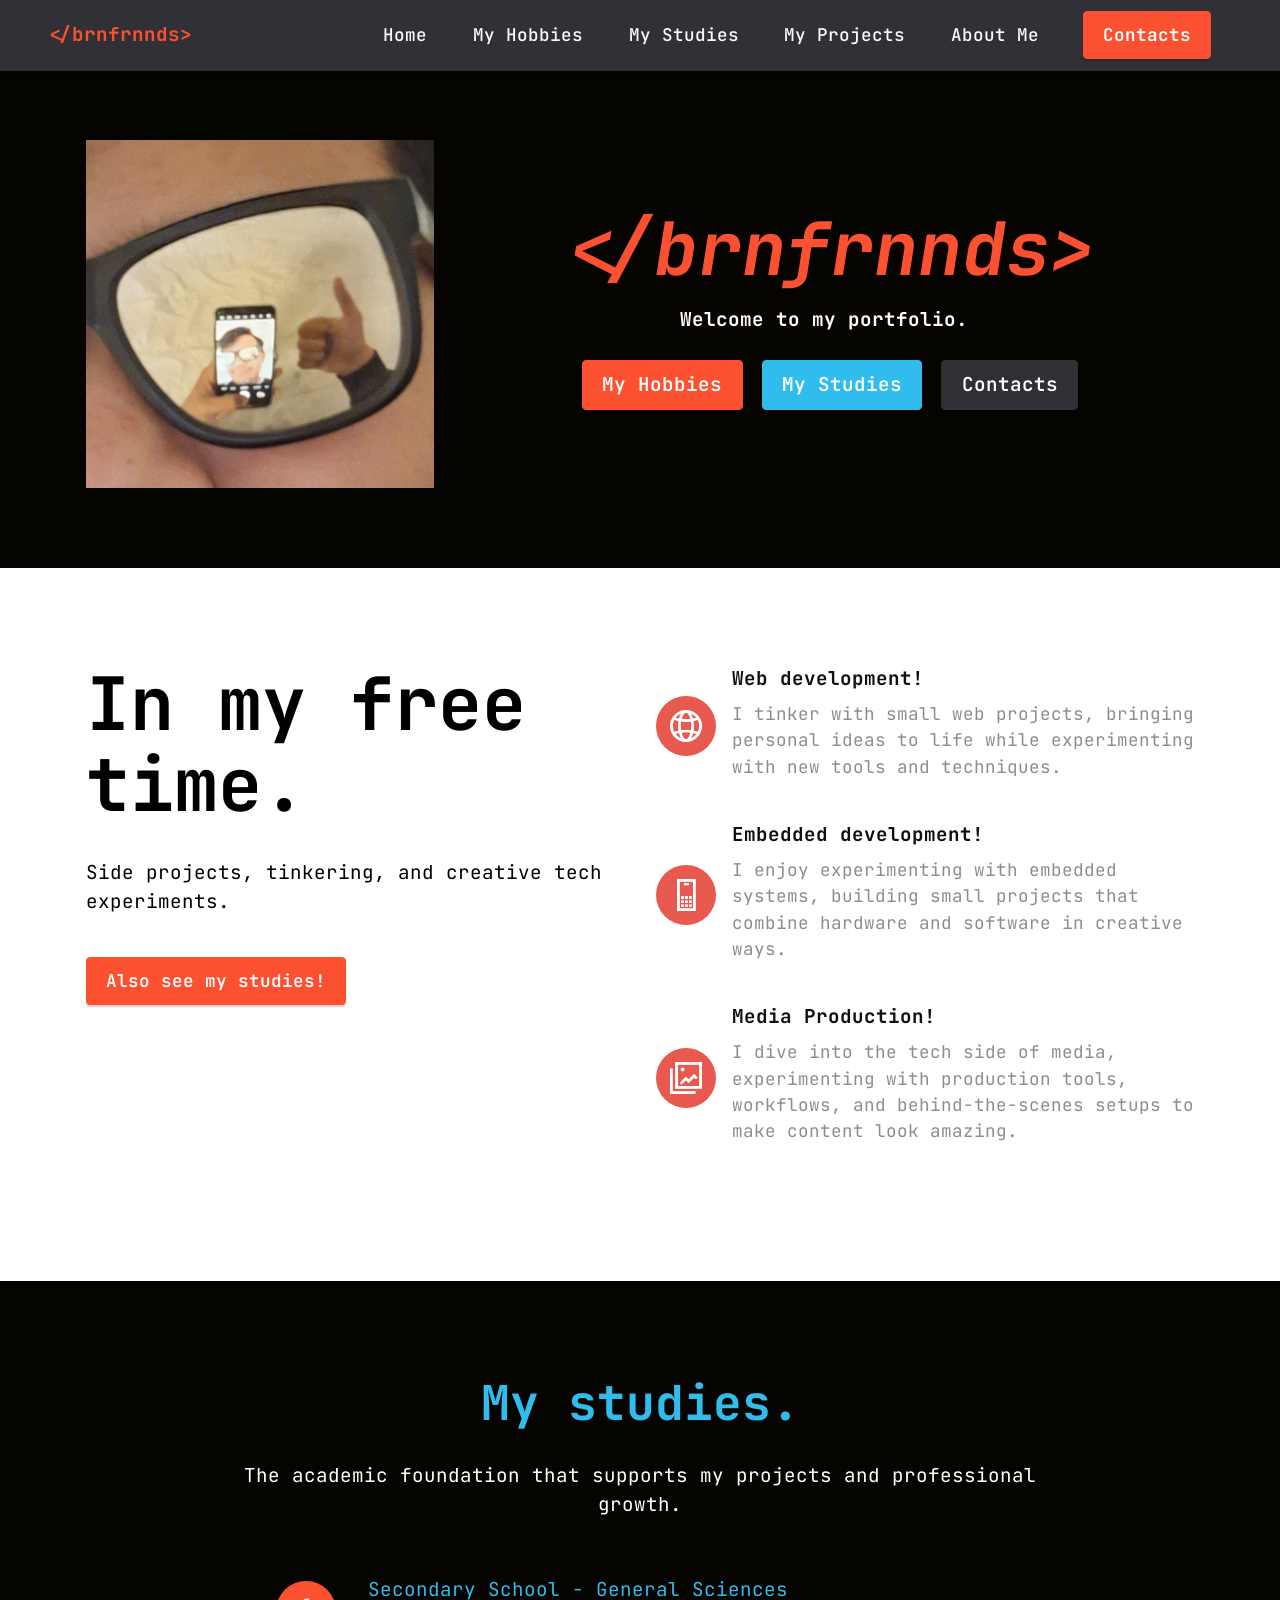
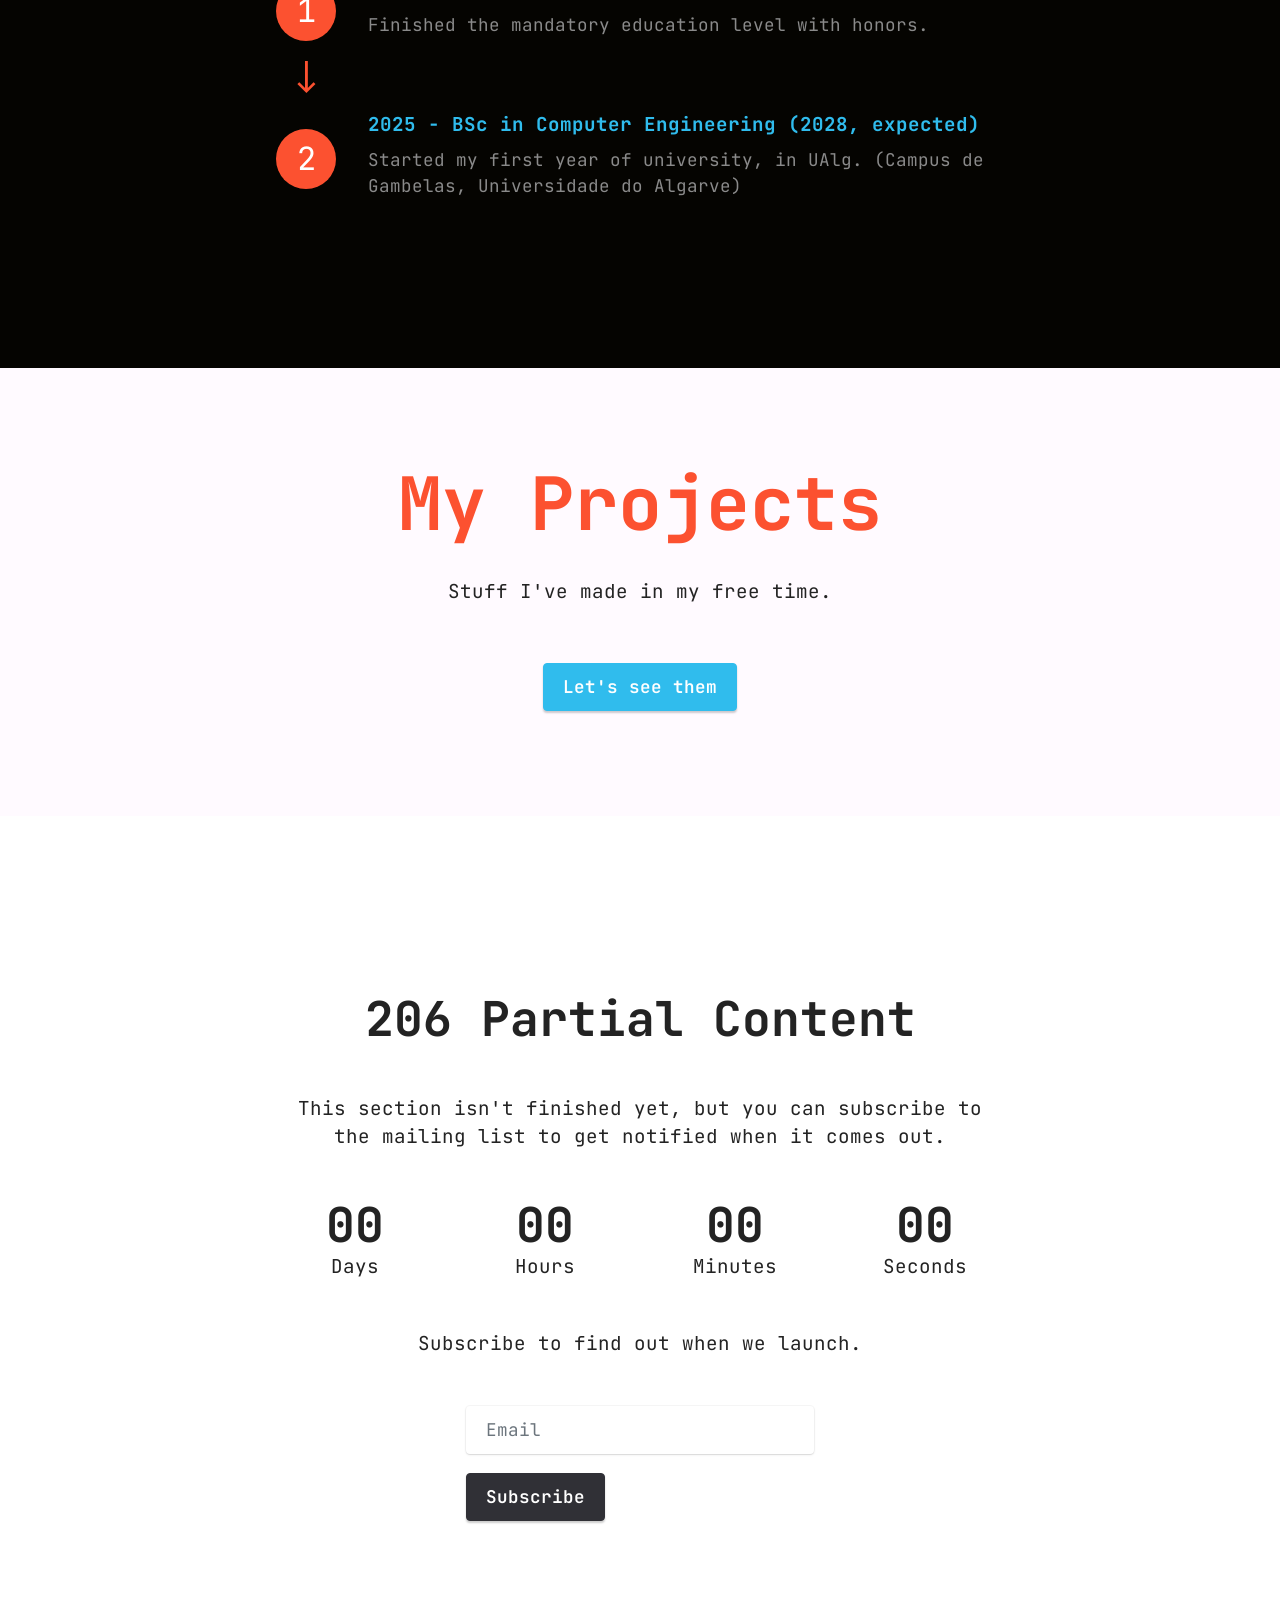
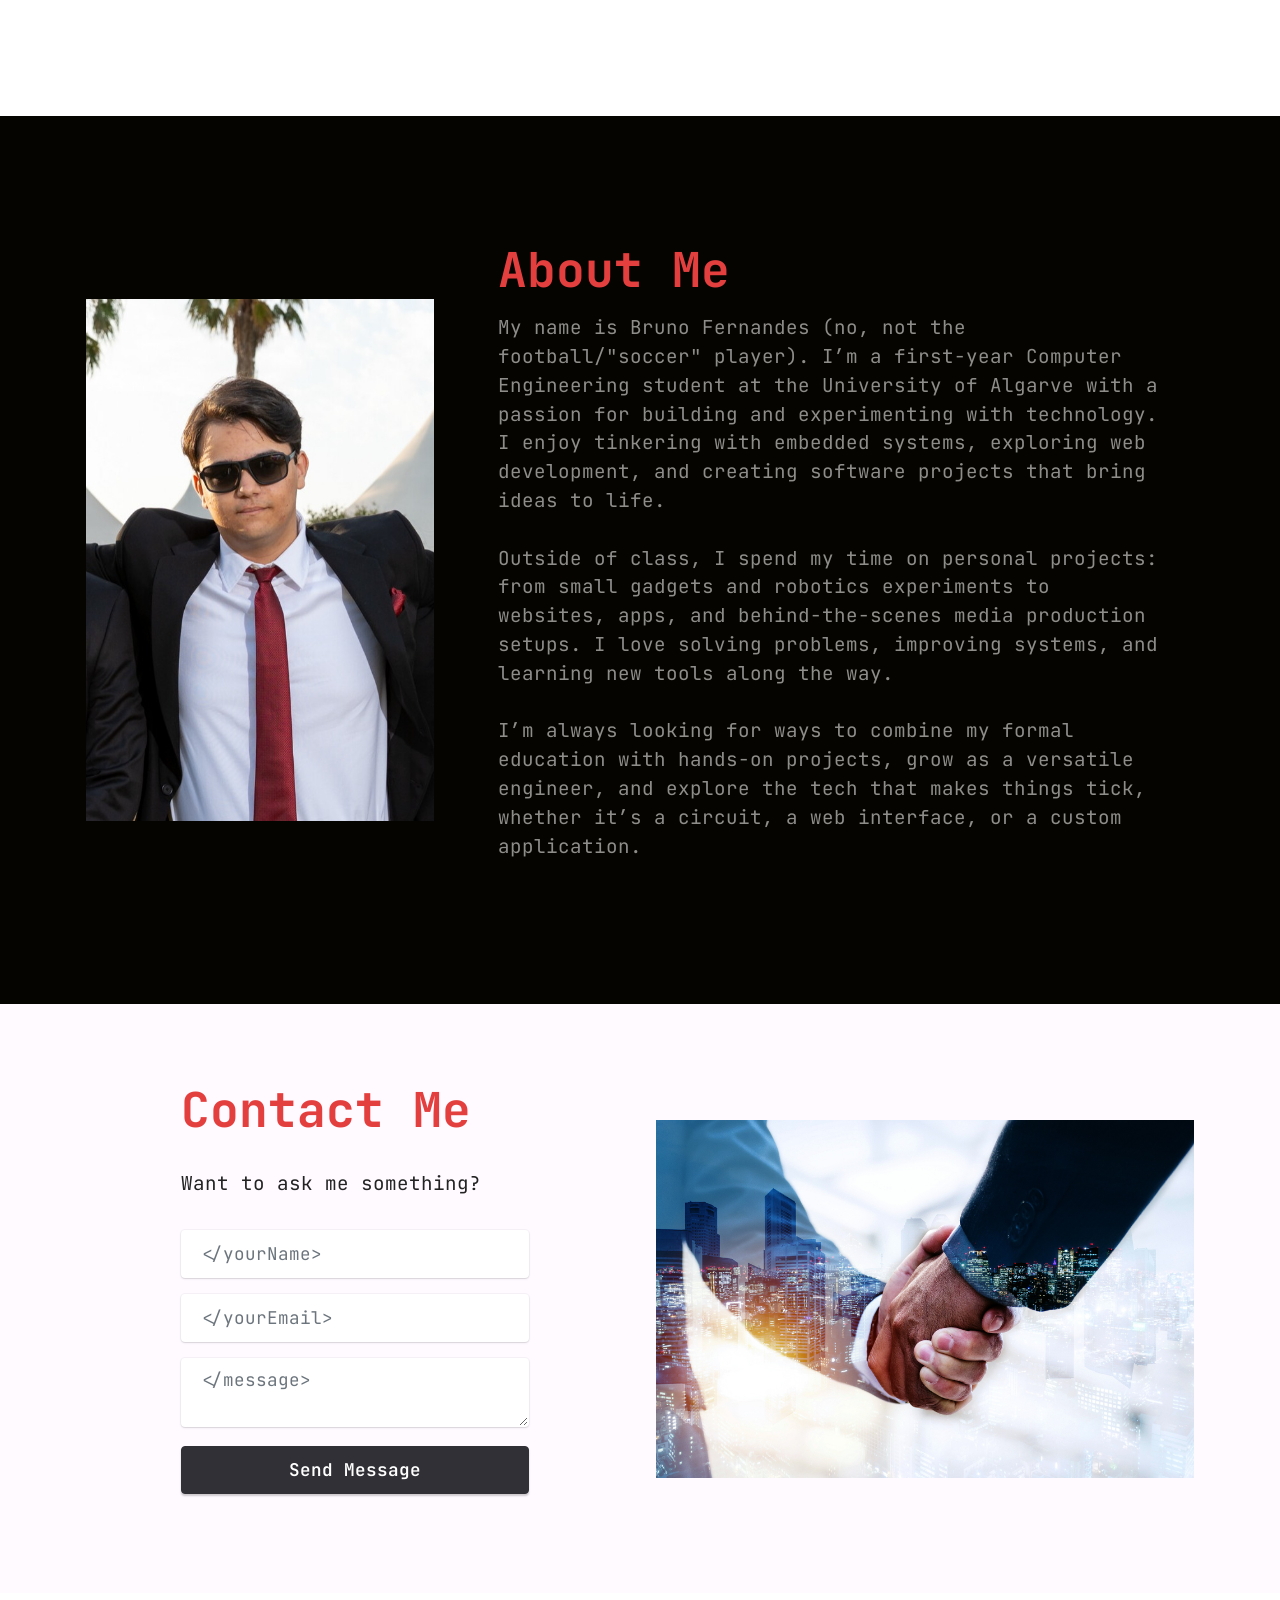
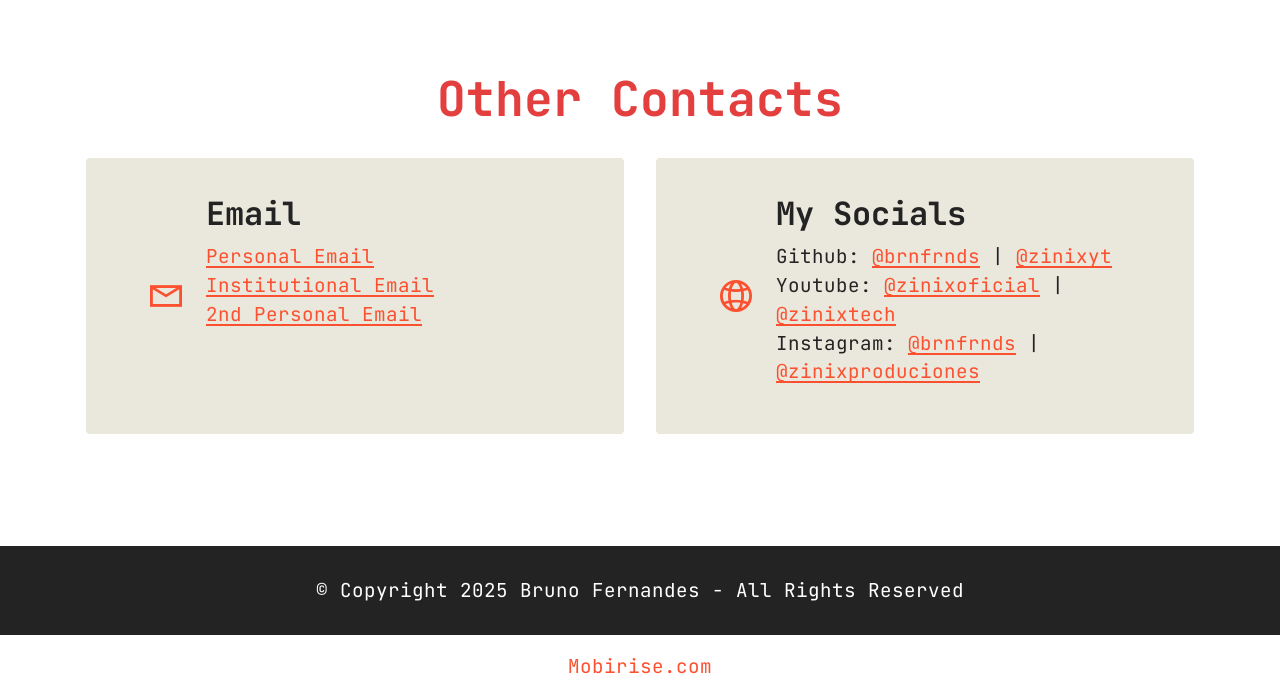
==== commit 98798a8e: "Added the Projects section on the website." ====
--- a/index.html
+++ b/index.html
@@ -20,7 +20,7 @@
   <link rel="stylesheet" href="assets/theme/css/style.css">
   <link rel="preload" href="https://fonts.googleapis.com/css?family=JetBrains+Mono:100,200,300,400,500,600,700,800,100i,200i,300i,400i,500i,600i,700i,800i&display=swap" as="style" onload="this.onload=null;this.rel='stylesheet'">
   <noscript><link rel="stylesheet" href="https://fonts.googleapis.com/css?family=JetBrains+Mono:100,200,300,400,500,600,700,800,100i,200i,300i,400i,500i,600i,700i,800i&display=swap"></noscript>
-  <link rel="preload" as="style" href="assets/mobirise/css/mbr-additional.css?v=oAW8Zd"><link rel="stylesheet" href="assets/mobirise/css/mbr-additional.css?v=oAW8Zd" type="text/css">
+  <link rel="preload" as="style" href="assets/mobirise/css/mbr-additional.css?v=OYt2dL"><link rel="stylesheet" href="assets/mobirise/css/mbr-additional.css?v=OYt2dL" type="text/css">
 
   
   
@@ -33,11 +33,7 @@
     <nav class="navbar navbar-dropdown navbar-fixed-top navbar-expand-lg">
         <div class="container-fluid">
             <div class="navbar-brand">
-                <span class="navbar-logo">
-                    <a href="https://mobiri.se">
-                        <img src="assets/images/logo1080.png" alt="Mobirise Website Builder" style="height: 3rem;">
-                    </a>
-                </span>
+                
                 <span class="navbar-caption-wrap"><a class="navbar-caption text-primary display-7" href="https://mobiri.se">&lt;/brnfrnnds&gt;</a></span>
             </div>
             <button class="navbar-toggler" type="button" data-toggle="collapse" data-bs-toggle="collapse" data-target="#navbarSupportedContent" data-bs-target="#navbarSupportedContent" aria-controls="navbarNavAltMarkup" aria-expanded="false" aria-label="Toggle navigation">
@@ -52,7 +48,7 @@
                 <ul class="navbar-nav nav-dropdown" data-app-modern-menu="true"><li class="nav-item"><a class="nav-link link text-white display-4" href="index.html#top">Home</a></li>
                     <li class="nav-item"><a class="nav-link link text-white text-primary display-4" href="index.html#features13-2">My Hobbies</a></li><li class="nav-item"><a class="nav-link link text-white text-primary display-4" href="index.html#features20-0">My Studies</a></li><li class="nav-item"><a class="nav-link link text-white text-primary display-4" href="index.html#countdown2-1">My Projects</a></li><li class="nav-item"><a class="nav-link link text-white text-primary display-4" href="index.html#image1-b">About Me</a></li></ul>
                 
-                <div class="navbar-buttons mbr-section-btn"><a class="btn btn-primary display-4" href="index.html#form4-6">
+                <div class="navbar-buttons mbr-section-btn"><a class="btn btn-primary display-4" href="index.html#contacts2-8">
                         Contacts</a></div>
             </div>
         </div>
@@ -227,7 +223,7 @@
         </div>
         <div class="row">
             <div class="col-lg-4 mx-auto mbr-form" data-form-type="formoid">
-                <form action="https://mobirise.eu/" method="POST" class="mbr-form form-with-styler" data-form-title="Form Name"><input type="hidden" name="email" data-form-email="true" value="NjSc4GHwdsIUvBf270bRwdkXmUVnLq+DecR9bxeupyC0566NrCYZj6XxpA02JFsngsSGWRevUoNamZXUK6I/zS7PWWR9XPKxvqENk33pEo94wQCCnshhm0WX3fZk6EZn">
+                <form action="https://mobirise.eu/" method="POST" class="mbr-form form-with-styler" data-form-title="Form Name"><input type="hidden" name="email" data-form-email="true" value="zGEXtD0C6pPaSPGIxQd3BAeWJ5L5ndfX0ZimGznGEdU0ny5yy/FqaTip+xxpCOrA/iJ8EHHBvk0tk2wVq7EYOrhRSVopcxTdtsCbzZ9bx1eEWqbrg+rnkUC+Q7IyWFLO">
                     <div class="row">
                         <div hidden="hidden" data-form-alert="" class="alert alert-success col-12">Thanks for subscribing!</div>
                         <div hidden="hidden" data-form-alert-danger="" class="alert alert-danger col-12">Oops...! some problem!</div>
@@ -278,7 +274,7 @@
         <div class="row content-wrapper justify-content-center">
             <div class="col-lg-4 offset-lg-1 mbr-form" data-form-type="formoid">
 <!--Formbuilder Form-->
-<form action="https://mobirise.eu/" method="POST" class="mbr-form form-with-styler" data-form-title="Form Name"><input type="hidden" name="email" data-form-email="true" value="Aituu6cdClnP3iXS1YhL1hJlS08plusJO345XtNiPIbTu/lT2ZGDOtfHS9Irdvr2GKaTyL1TmMvXRtCcdNuWxgE8n2KNPX4iL9eSkQwI03cJfzzxhURFouGIkB58/BFK">
+<form action="https://mobirise.eu/" method="POST" class="mbr-form form-with-styler" data-form-title="Form Name"><input type="hidden" name="email" data-form-email="true" value="bsS00M1mZdaFKrKEUOOBdDACgrKIS44yWTvqE2Vzt9YXtlsK/wOot10PzJy3oYJffSxCUU2ud6wlPKIzrceHLRifv94YYXP3DjaiQC9uV+FU+uqbGmc7t6yoNenmI+fX">
 <div class="row">
 <div hidden="hidden" data-form-alert="" class="alert alert-success col-12">Thanks! I will answer as soon as I can.</div>
 <div hidden="hidden" data-form-alert-danger="" class="alert alert-danger col-12">Oops...! some problem!</div>
@@ -368,7 +364,7 @@
             </div>
         </div>
     </div>
-</section><section class="display-7" style="padding: 0;align-items: center;justify-content: center;flex-wrap: wrap;    align-content: center;display: flex;position: relative;height: 4rem;"><a href="https://mobiri.se/" style="flex: 1 1;height: 4rem;position: absolute;width: 100%;z-index: 1;"><img alt="" style="height: 4rem;" src="[data-uri]"></a><p style="margin: 0;text-align: center;" class="display-7">&#8204;</p><a style="z-index:1" href="https://mobirise.com/html-builder.html">HTML Creator</a></section><script src="assets/bootstrap/js/bootstrap.bundle.min.js"></script>  <script src="assets/smoothscroll/smooth-scroll.js"></script>  <script src="assets/ytplayer/index.js"></script>  <script src="assets/dropdown/js/navbar-dropdown.js"></script>  <script src="assets/countdown/countdown.js"></script>  <script src="assets/vimeoplayer/player.js"></script>  <script src="assets/theme/js/script.js"></script>  <script src="assets/formoid/formoid.min.js"></script>  
+</section><section class="display-7" style="padding: 0;align-items: center;justify-content: center;flex-wrap: wrap;    align-content: center;display: flex;position: relative;height: 4rem;"><a href="https://mobiri.se/" style="flex: 1 1;height: 4rem;position: absolute;width: 100%;z-index: 1;"><img alt="" style="height: 4rem;" src="[data-uri]"></a><p style="margin: 0;text-align: center;" class="display-7">&#8204;</p><a style="z-index:1" href="https://mobirise.com">Mobirise.com </a></section><script src="assets/bootstrap/js/bootstrap.bundle.min.js"></script>  <script src="assets/smoothscroll/smooth-scroll.js"></script>  <script src="assets/ytplayer/index.js"></script>  <script src="assets/dropdown/js/navbar-dropdown.js"></script>  <script src="assets/countdown/countdown.js"></script>  <script src="assets/vimeoplayer/player.js"></script>  <script src="assets/theme/js/script.js"></script>  <script src="assets/formoid/formoid.min.js"></script>  
   
   
 </body>
--- a/assets/mobirise/css/mbr-additional.css
+++ b/assets/mobirise/css/mbr-additional.css
@@ -806,11 +806,6 @@
 .cid-sFF0ciwnEL .navbar.collapsed.opened .dropdown-menu {
   top: 0;
 }
-@media (min-width: 992px) {
-  .cid-sFF0ciwnEL .navbar.collapsed.opened:not(.navbar-short) .navbar-collapse {
-    max-height: calc(98.5vh - 3rem);
-  }
-}
 .cid-sFF0ciwnEL .navbar.collapsed .dropdown-menu .dropdown-submenu {
   left: 0 !important;
 }
@@ -1349,66 +1344,6 @@
   padding-bottom: 30px;
   background-color: #232323;
   overflow: hidden;
-}
-.cid-v3BQVVdOnE {
-  padding-top: 6rem;
-  padding-bottom: 6rem;
-  background-color: #ffffff;
-}
-.cid-v3BQVVdOnE img,
-.cid-v3BQVVdOnE .item-img {
-  height: 100%;
-  height: 300px;
-  object-fit: cover;
-}
-.cid-v3BQVVdOnE .item:focus,
-.cid-v3BQVVdOnE span:focus {
-  outline: none;
-}
-.cid-v3BQVVdOnE .item {
-  cursor: pointer;
-  margin-bottom: 2rem;
-}
-.cid-v3BQVVdOnE .item-wrapper {
-  position: relative;
-  border-radius: 4px;
-  background: #fafafa;
-  height: 100%;
-  display: flex;
-  flex-flow: column nowrap;
-}
-@media (min-width: 992px) {
-  .cid-v3BQVVdOnE .item-wrapper .item-content {
-    padding: 2rem 2rem 0;
-  }
-  .cid-v3BQVVdOnE .item-wrapper .item-footer {
-    padding: 0 2rem 2rem;
-  }
-}
-@media (max-width: 991px) {
-  .cid-v3BQVVdOnE .item-wrapper .item-content {
-    padding: 1rem 1rem 0;
-  }
-  .cid-v3BQVVdOnE .item-wrapper .item-footer {
-    padding: 0 1rem 1rem;
-  }
-}
-.cid-v3BQVVdOnE .mbr-section-btn {
-  margin-top: auto !important;
-}
-.cid-v3BQVVdOnE .mbr-section-title {
-  color: #232323;
-}
-.cid-v3BQVVdOnE .mbr-text,
-.cid-v3BQVVdOnE .mbr-section-btn {
-  text-align: left;
-}
-.cid-v3BQVVdOnE .item-title {
-  text-align: left;
-}
-.cid-v3BQVVdOnE .item-subtitle {
-  text-align: left;
-  color: #232323;
 }
 .cid-sFF0ciwnEL {
   z-index: 1000;
@@ -1539,11 +1474,6 @@
 .cid-sFF0ciwnEL .navbar.collapsed.opened .dropdown-menu {
   top: 0;
 }
-@media (min-width: 992px) {
-  .cid-sFF0ciwnEL .navbar.collapsed.opened:not(.navbar-short) .navbar-collapse {
-    max-height: calc(98.5vh - 3rem);
-  }
-}
 .cid-sFF0ciwnEL .navbar.collapsed .dropdown-menu .dropdown-submenu {
   left: 0 !important;
 }
@@ -1762,9 +1692,604 @@
     left: -1rem;
   }
 }
+.cid-v3BQVVdOnE {
+  padding-top: 6rem;
+  padding-bottom: 6rem;
+  background-color: #ffffff;
+}
+.cid-v3BQVVdOnE img,
+.cid-v3BQVVdOnE .item-img {
+  height: 100%;
+  height: 300px;
+  object-fit: cover;
+}
+.cid-v3BQVVdOnE .item:focus,
+.cid-v3BQVVdOnE span:focus {
+  outline: none;
+}
+.cid-v3BQVVdOnE .item {
+  cursor: pointer;
+  margin-bottom: 2rem;
+}
+.cid-v3BQVVdOnE .item-wrapper {
+  position: relative;
+  border-radius: 4px;
+  background: #fafafa;
+  height: 100%;
+  display: flex;
+  flex-flow: column nowrap;
+}
+@media (min-width: 992px) {
+  .cid-v3BQVVdOnE .item-wrapper .item-content {
+    padding: 2rem 2rem 0;
+  }
+  .cid-v3BQVVdOnE .item-wrapper .item-footer {
+    padding: 0 2rem 2rem;
+  }
+}
+@media (max-width: 991px) {
+  .cid-v3BQVVdOnE .item-wrapper .item-content {
+    padding: 1rem 1rem 0;
+  }
+  .cid-v3BQVVdOnE .item-wrapper .item-footer {
+    padding: 0 1rem 1rem;
+  }
+}
+.cid-v3BQVVdOnE .mbr-section-btn {
+  margin-top: auto !important;
+}
+.cid-v3BQVVdOnE .mbr-section-title {
+  color: #232323;
+}
+.cid-v3BQVVdOnE .mbr-text,
+.cid-v3BQVVdOnE .mbr-section-btn {
+  text-align: left;
+}
+.cid-v3BQVVdOnE .item-title {
+  text-align: left;
+}
+.cid-v3BQVVdOnE .item-subtitle {
+  text-align: left;
+  color: #232323;
+}
+.cid-v3FWCaRAS6 {
+  padding-top: 5rem;
+  padding-bottom: 5rem;
+  background-color: #ffffff;
+}
+.cid-v3FWCaRAS6 .mbr-fallback-image.disabled {
+  display: none;
+}
+.cid-v3FWCaRAS6 .mbr-fallback-image {
+  display: block;
+  background-size: cover;
+  background-position: center center;
+  width: 100%;
+  height: 100%;
+  position: absolute;
+  top: 0;
+}
 .cid-sFF3CYc3p7 {
   padding-top: 30px;
   padding-bottom: 30px;
   background-color: #232323;
   overflow: hidden;
 }
+.cid-sFF0ciwnEL {
+  z-index: 1000;
+  width: 100%;
+  position: relative;
+  min-height: 60px;
+}
+.cid-sFF0ciwnEL nav.navbar {
+  position: fixed;
+}
+.cid-sFF0ciwnEL .dropdown-item:before {
+  font-family: Moririse2 !important;
+  content: "\e966";
+  display: inline-block;
+  width: 0;
+  position: absolute;
+  left: 1rem;
+  top: 0.5rem;
+  margin-right: 0.5rem;
+  line-height: 1;
+  font-size: inherit;
+  vertical-align: middle;
+  text-align: center;
+  overflow: hidden;
+  transform: scale(0, 1);
+  transition: all 0.25s ease-in-out;
+}
+.cid-sFF0ciwnEL .dropdown-menu {
+  padding: 0;
+  border-radius: 4px;
+  box-shadow: 0 1px 3px 0 rgba(0, 0, 0, 0.1);
+}
+.cid-sFF0ciwnEL .dropdown-item {
+  border-bottom: 1px solid #e6e6e6;
+}
+.cid-sFF0ciwnEL .dropdown-item:hover,
+.cid-sFF0ciwnEL .dropdown-item:focus {
+  background: #fc5130 !important;
+  color: white !important;
+}
+.cid-sFF0ciwnEL .dropdown-item:first-child {
+  border-top-left-radius: 4px;
+  border-top-right-radius: 4px;
+}
+.cid-sFF0ciwnEL .dropdown-item:last-child {
+  border-bottom: none;
+  border-bottom-left-radius: 4px;
+  border-bottom-right-radius: 4px;
+}
+.cid-sFF0ciwnEL .nav-dropdown .link {
+  padding: 0 0.3em !important;
+  margin: 0.667em 1em !important;
+}
+.cid-sFF0ciwnEL .nav-dropdown .link.dropdown-toggle::after {
+  margin-left: 0.5rem;
+  margin-top: 0.2rem;
+}
+.cid-sFF0ciwnEL .nav-link {
+  position: relative;
+}
+.cid-sFF0ciwnEL .container {
+  display: flex;
+  margin: auto;
+}
+.cid-sFF0ciwnEL .iconfont-wrapper {
+  color: #000000 !important;
+  font-size: 1.5rem;
+  padding-right: 0.5rem;
+}
+.cid-sFF0ciwnEL .dropdown-menu,
+.cid-sFF0ciwnEL .navbar.opened {
+  background: #303036 !important;
+}
+.cid-sFF0ciwnEL .nav-item:focus,
+.cid-sFF0ciwnEL .nav-link:focus {
+  outline: none;
+}
+.cid-sFF0ciwnEL .dropdown .dropdown-menu .dropdown-item {
+  width: auto;
+  transition: all 0.25s ease-in-out;
+}
+.cid-sFF0ciwnEL .dropdown .dropdown-menu .dropdown-item::after {
+  right: 0.5rem;
+}
+.cid-sFF0ciwnEL .dropdown .dropdown-menu .dropdown-item .mbr-iconfont {
+  margin-right: 0.5rem;
+  vertical-align: sub;
+}
+.cid-sFF0ciwnEL .dropdown .dropdown-menu .dropdown-item .mbr-iconfont:before {
+  display: inline-block;
+  transform: scale(1, 1);
+  transition: all 0.25s ease-in-out;
+}
+.cid-sFF0ciwnEL .collapsed .dropdown-menu .dropdown-item:before {
+  display: none;
+}
+.cid-sFF0ciwnEL .collapsed .dropdown .dropdown-menu .dropdown-item {
+  padding: 0.235em 1.5em 0.235em 1.5em !important;
+  transition: none;
+  margin: 0 !important;
+}
+.cid-sFF0ciwnEL .navbar {
+  min-height: 70px;
+  transition: all 0.3s;
+  border-bottom: 1px solid transparent;
+  box-shadow: 0 1px 3px 0 rgba(0, 0, 0, 0.1);
+  background: #303036;
+}
+.cid-sFF0ciwnEL .navbar.opened {
+  transition: all 0.3s;
+}
+.cid-sFF0ciwnEL .navbar .dropdown-item {
+  padding: 0.5rem 1.8rem;
+}
+.cid-sFF0ciwnEL .navbar .navbar-logo img {
+  width: auto;
+}
+.cid-sFF0ciwnEL .navbar .navbar-collapse {
+  justify-content: flex-end;
+  z-index: 1;
+}
+.cid-sFF0ciwnEL .navbar.collapsed {
+  justify-content: center;
+}
+.cid-sFF0ciwnEL .navbar.collapsed .nav-item .nav-link::before {
+  display: none;
+}
+.cid-sFF0ciwnEL .navbar.collapsed.opened .dropdown-menu {
+  top: 0;
+}
+.cid-sFF0ciwnEL .navbar.collapsed .dropdown-menu .dropdown-submenu {
+  left: 0 !important;
+}
+.cid-sFF0ciwnEL .navbar.collapsed .dropdown-menu .dropdown-item:after {
+  right: auto;
+}
+.cid-sFF0ciwnEL .navbar.collapsed .dropdown-menu .dropdown-toggle[data-toggle="dropdown-submenu"]:after {
+  margin-left: 0.5rem;
+  margin-top: 0.2rem;
+  border-top: 0.35em solid;
+  border-right: 0.35em solid transparent;
+  border-left: 0.35em solid transparent;
+  border-bottom: 0;
+  top: 41%;
+}
+.cid-sFF0ciwnEL .navbar.collapsed ul.navbar-nav li {
+  margin: auto;
+}
+.cid-sFF0ciwnEL .navbar.collapsed .dropdown-menu .dropdown-item {
+  padding: 0.25rem 1.5rem;
+  text-align: center;
+}
+.cid-sFF0ciwnEL .navbar.collapsed .icons-menu {
+  padding-left: 0;
+  padding-right: 0;
+  padding-top: 0.5rem;
+  padding-bottom: 0.5rem;
+}
+@media (max-width: 991px) {
+  .cid-sFF0ciwnEL .navbar .nav-item .nav-link::before {
+    display: none;
+  }
+  .cid-sFF0ciwnEL .navbar.opened .dropdown-menu {
+    top: 0;
+  }
+  .cid-sFF0ciwnEL .navbar .dropdown-menu .dropdown-submenu {
+    left: 0 !important;
+  }
+  .cid-sFF0ciwnEL .navbar .dropdown-menu .dropdown-item:after {
+    right: auto;
+  }
+  .cid-sFF0ciwnEL .navbar .dropdown-menu .dropdown-toggle[data-toggle="dropdown-submenu"]:after {
+    margin-left: 0.5rem;
+    margin-top: 0.2rem;
+    border-top: 0.35em solid;
+    border-right: 0.35em solid transparent;
+    border-left: 0.35em solid transparent;
+    border-bottom: 0;
+    top: 40%;
+  }
+  .cid-sFF0ciwnEL .navbar .navbar-logo img {
+    height: 3rem !important;
+  }
+  .cid-sFF0ciwnEL .navbar ul.navbar-nav li {
+    margin: auto;
+  }
+  .cid-sFF0ciwnEL .navbar .dropdown-menu .dropdown-item {
+    padding: 0.25rem 1.5rem !important;
+    text-align: center;
+  }
+  .cid-sFF0ciwnEL .navbar .navbar-brand {
+    flex-shrink: initial;
+    flex-basis: auto;
+    word-break: break-word;
+    padding-right: 2rem;
+  }
+  .cid-sFF0ciwnEL .navbar .navbar-toggler {
+    flex-basis: auto;
+  }
+  .cid-sFF0ciwnEL .navbar .icons-menu {
+    padding-left: 0;
+    padding-top: 0.5rem;
+    padding-bottom: 0.5rem;
+  }
+}
+.cid-sFF0ciwnEL .navbar.navbar-short {
+  min-height: 60px;
+}
+.cid-sFF0ciwnEL .navbar.navbar-short .navbar-logo img {
+  height: 2.5rem !important;
+}
+.cid-sFF0ciwnEL .navbar.navbar-short .navbar-brand {
+  min-height: 60px;
+  padding: 0;
+}
+.cid-sFF0ciwnEL .navbar-brand {
+  min-height: 70px;
+  flex-shrink: 0;
+  align-items: center;
+  margin-right: 0;
+  padding: 10px 0;
+  transition: all 0.3s;
+  word-break: break-word;
+  z-index: 1;
+}
+.cid-sFF0ciwnEL .navbar-brand .navbar-caption {
+  line-height: inherit !important;
+}
+.cid-sFF0ciwnEL .navbar-brand .navbar-logo a {
+  outline: none;
+}
+.cid-sFF0ciwnEL .dropdown-item.active,
+.cid-sFF0ciwnEL .dropdown-item:active {
+  background-color: transparent;
+}
+.cid-sFF0ciwnEL .navbar-expand-lg .navbar-nav .nav-link {
+  padding: 0;
+}
+.cid-sFF0ciwnEL .nav-dropdown .link.dropdown-toggle {
+  margin-right: 1.667em;
+}
+.cid-sFF0ciwnEL .nav-dropdown .link.dropdown-toggle[aria-expanded="true"] {
+  margin-right: 0;
+  padding: 0.667em 1.667em;
+}
+.cid-sFF0ciwnEL .navbar.navbar-expand-lg .dropdown .dropdown-menu {
+  background: #303036;
+}
+.cid-sFF0ciwnEL .navbar.navbar-expand-lg .dropdown .dropdown-menu .dropdown-submenu {
+  margin: 0;
+  left: 100%;
+}
+.cid-sFF0ciwnEL .navbar .dropdown.open > .dropdown-menu {
+  display: block;
+}
+.cid-sFF0ciwnEL ul.navbar-nav {
+  flex-wrap: wrap;
+}
+.cid-sFF0ciwnEL .navbar-buttons {
+  text-align: center;
+  min-width: 170px;
+}
+.cid-sFF0ciwnEL button.navbar-toggler {
+  outline: none;
+  width: 31px;
+  height: 20px;
+  cursor: pointer;
+  transition: all 0.2s;
+  position: relative;
+  align-self: center;
+}
+.cid-sFF0ciwnEL button.navbar-toggler .hamburger span {
+  position: absolute;
+  right: 0;
+  width: 30px;
+  height: 2px;
+  border-right: 5px;
+  background-color: #000000;
+}
+.cid-sFF0ciwnEL button.navbar-toggler .hamburger span:nth-child(1) {
+  top: 0;
+  transition: all 0.2s;
+}
+.cid-sFF0ciwnEL button.navbar-toggler .hamburger span:nth-child(2) {
+  top: 8px;
+  transition: all 0.15s;
+}
+.cid-sFF0ciwnEL button.navbar-toggler .hamburger span:nth-child(3) {
+  top: 8px;
+  transition: all 0.15s;
+}
+.cid-sFF0ciwnEL button.navbar-toggler .hamburger span:nth-child(4) {
+  top: 16px;
+  transition: all 0.2s;
+}
+.cid-sFF0ciwnEL nav.opened .hamburger span:nth-child(1) {
+  top: 8px;
+  width: 0;
+  opacity: 0;
+  right: 50%;
+  transition: all 0.2s;
+}
+.cid-sFF0ciwnEL nav.opened .hamburger span:nth-child(2) {
+  transform: rotate(45deg);
+  transition: all 0.25s;
+}
+.cid-sFF0ciwnEL nav.opened .hamburger span:nth-child(3) {
+  transform: rotate(-45deg);
+  transition: all 0.25s;
+}
+.cid-sFF0ciwnEL nav.opened .hamburger span:nth-child(4) {
+  top: 8px;
+  width: 0;
+  opacity: 0;
+  right: 50%;
+  transition: all 0.2s;
+}
+.cid-sFF0ciwnEL .navbar-dropdown {
+  padding: 0 1rem;
+  position: fixed;
+}
+.cid-sFF0ciwnEL a.nav-link {
+  display: flex;
+  align-items: center;
+  justify-content: center;
+}
+.cid-sFF0ciwnEL .icons-menu {
+  flex-wrap: nowrap;
+  display: flex;
+  justify-content: center;
+  padding-left: 1rem;
+  padding-right: 1rem;
+  padding-top: 0.3rem;
+  text-align: center;
+}
+@media screen and (-ms-high-contrast: active), (-ms-high-contrast: none) {
+  .cid-sFF0ciwnEL .navbar {
+    height: 70px;
+  }
+  .cid-sFF0ciwnEL .navbar.opened {
+    height: auto;
+  }
+  .cid-sFF0ciwnEL .nav-item .nav-link:hover::before {
+    width: 175%;
+    max-width: calc(100% + 2rem);
+    left: -1rem;
+  }
+}
+.cid-v3FYstR5Uu {
+  padding-top: 2rem;
+  padding-bottom: 1rem;
+  background-color: #050401;
+}
+.cid-v3FYstR5Uu .mbr-section-btn {
+  justify-content: space-between;
+  display: flex;
+  flex-wrap: wrap;
+}
+.cid-v3FYPdi2Gz {
+  padding-top: 6rem;
+  padding-bottom: 1rem;
+  background-color: #ffffff;
+}
+.cid-v3FYPdi2Gz .mbr-fallback-image.disabled {
+  display: none;
+}
+.cid-v3FYPdi2Gz .mbr-fallback-image {
+  display: block;
+  background-size: cover;
+  background-position: center center;
+  width: 100%;
+  height: 100%;
+  position: absolute;
+  top: 0;
+}
+.cid-v3FYPdi2Gz .image-wrap img {
+  width: 100%;
+}
+@media (min-width: 992px) {
+  .cid-v3FYPdi2Gz .image-wrap img {
+    display: block;
+    margin: auto;
+    width: 100%;
+  }
+}
+.cid-v3FYPdi2Gz .mbr-section-title {
+  color: #fc5130;
+}
+.cid-v3G2mRnjit {
+  padding-top: 3rem;
+  padding-bottom: 5rem;
+  background-color: #050401;
+}
+@media (min-width: 992px) {
+  .cid-v3G2mRnjit .carousel {
+    min-height: 700px;
+  }
+  .cid-v3G2mRnjit .carousel img {
+    max-height: 700px;
+    object-fit: contain;
+  }
+}
+@media (max-width: 991px) and (min-width: 768px) {
+  .cid-v3G2mRnjit .carousel {
+    min-height: 455px;
+  }
+  .cid-v3G2mRnjit .carousel img {
+    max-height: 455px;
+    object-fit: contain;
+  }
+}
+@media (max-width: 767px) {
+  .cid-v3G2mRnjit .carousel {
+    min-height: 385px;
+  }
+  .cid-v3G2mRnjit .carousel img {
+    max-height: 385px;
+    object-fit: contain;
+  }
+  .cid-v3G2mRnjit .container .carousel-control {
+    margin-bottom: 0;
+  }
+  .cid-v3G2mRnjit .content-slider-wrap {
+    width: 100% !important;
+  }
+}
+.cid-v3G2mRnjit .carousel,
+.cid-v3G2mRnjit .carousel-inner {
+  display: flex;
+  align-items: center;
+}
+.cid-v3G2mRnjit .item-wrapper {
+  width: 100%;
+}
+.cid-v3G2mRnjit .carousel-caption {
+  bottom: 40px;
+}
+.cid-v3G2mRnjit .carousel-control:hover {
+  background: #1b1b1b;
+  color: #fff;
+  opacity: 1;
+}
+.cid-v3G2mRnjit .mobi-mbri-arrow-next {
+  margin-left: 5px;
+}
+.cid-v3G2mRnjit .mobi-mbri-arrow-prev {
+  margin-right: 5px;
+}
+.cid-v3G2mRnjit .container .carousel-indicators {
+  margin-bottom: 3px;
+}
+.cid-v3G2mRnjit .carousel-control {
+  top: 50%;
+  width: 60px;
+  height: 60px;
+  margin-top: -1.5rem;
+  font-size: 22px;
+  background-color: rgba(0, 0, 0, 0.5);
+  border: 2px solid #fff;
+  border-radius: 50%;
+  transition: all 0.3s;
+}
+.cid-v3G2mRnjit .carousel-control.carousel-control-prev {
+  left: 0;
+  margin-left: 2.5rem;
+}
+.cid-v3G2mRnjit .carousel-control.carousel-control-next {
+  right: 0;
+  margin-right: 2.5rem;
+}
+@media (max-width: 767px) {
+  .cid-v3G2mRnjit .carousel-control {
+    top: auto;
+    bottom: 1rem;
+  }
+}
+.cid-v3G2mRnjit .carousel-indicators {
+  position: absolute;
+  bottom: 0;
+  margin-bottom: 1.5rem !important;
+}
+.cid-v3G2mRnjit .carousel-indicators li {
+  max-width: 15px;
+  height: 15px;
+  width: 15px;
+  max-height: 15px;
+  margin: 3px;
+  background-color: rgba(0, 0, 0, 0.5);
+  border: 2px solid #fff;
+  border-radius: 50%;
+  opacity: 0.5;
+  transition: all 0.3s;
+}
+.cid-v3G2mRnjit .carousel-indicators li.active,
+.cid-v3G2mRnjit .carousel-indicators li:hover {
+  opacity: 0.9;
+}
+.cid-v3G2mRnjit .carousel-indicators li::after,
+.cid-v3G2mRnjit .carousel-indicators li::before {
+  content: none;
+}
+.cid-v3G2mRnjit .carousel-indicators.ie-fix {
+  left: 50%;
+  display: block;
+  width: 60%;
+  margin-left: -30%;
+  text-align: center;
+}
+@media (max-width: 768px) {
+  .cid-v3G2mRnjit .carousel-indicators {
+    display: none !important;
+  }
+}
+.cid-sFF3CYc3p7 {
+  padding-top: 30px;
+  padding-bottom: 30px;
+  background-color: #232323;
+  overflow: hidden;
+}
--- a/assets/mobirise/css/mbr-additional.css
+++ b/assets/mobirise/css/mbr-additional.css
@@ -806,11 +806,6 @@
 .cid-sFF0ciwnEL .navbar.collapsed.opened .dropdown-menu {
   top: 0;
 }
-@media (min-width: 992px) {
-  .cid-sFF0ciwnEL .navbar.collapsed.opened:not(.navbar-short) .navbar-collapse {
-    max-height: calc(98.5vh - 3rem);
-  }
-}
 .cid-sFF0ciwnEL .navbar.collapsed .dropdown-menu .dropdown-submenu {
   left: 0 !important;
 }
@@ -1349,66 +1344,6 @@
   padding-bottom: 30px;
   background-color: #232323;
   overflow: hidden;
-}
-.cid-v3BQVVdOnE {
-  padding-top: 6rem;
-  padding-bottom: 6rem;
-  background-color: #ffffff;
-}
-.cid-v3BQVVdOnE img,
-.cid-v3BQVVdOnE .item-img {
-  height: 100%;
-  height: 300px;
-  object-fit: cover;
-}
-.cid-v3BQVVdOnE .item:focus,
-.cid-v3BQVVdOnE span:focus {
-  outline: none;
-}
-.cid-v3BQVVdOnE .item {
-  cursor: pointer;
-  margin-bottom: 2rem;
-}
-.cid-v3BQVVdOnE .item-wrapper {
-  position: relative;
-  border-radius: 4px;
-  background: #fafafa;
-  height: 100%;
-  display: flex;
-  flex-flow: column nowrap;
-}
-@media (min-width: 992px) {
-  .cid-v3BQVVdOnE .item-wrapper .item-content {
-    padding: 2rem 2rem 0;
-  }
-  .cid-v3BQVVdOnE .item-wrapper .item-footer {
-    padding: 0 2rem 2rem;
-  }
-}
-@media (max-width: 991px) {
-  .cid-v3BQVVdOnE .item-wrapper .item-content {
-    padding: 1rem 1rem 0;
-  }
-  .cid-v3BQVVdOnE .item-wrapper .item-footer {
-    padding: 0 1rem 1rem;
-  }
-}
-.cid-v3BQVVdOnE .mbr-section-btn {
-  margin-top: auto !important;
-}
-.cid-v3BQVVdOnE .mbr-section-title {
-  color: #232323;
-}
-.cid-v3BQVVdOnE .mbr-text,
-.cid-v3BQVVdOnE .mbr-section-btn {
-  text-align: left;
-}
-.cid-v3BQVVdOnE .item-title {
-  text-align: left;
-}
-.cid-v3BQVVdOnE .item-subtitle {
-  text-align: left;
-  color: #232323;
 }
 .cid-sFF0ciwnEL {
   z-index: 1000;
@@ -1539,11 +1474,6 @@
 .cid-sFF0ciwnEL .navbar.collapsed.opened .dropdown-menu {
   top: 0;
 }
-@media (min-width: 992px) {
-  .cid-sFF0ciwnEL .navbar.collapsed.opened:not(.navbar-short) .navbar-collapse {
-    max-height: calc(98.5vh - 3rem);
-  }
-}
 .cid-sFF0ciwnEL .navbar.collapsed .dropdown-menu .dropdown-submenu {
   left: 0 !important;
 }
@@ -1762,9 +1692,604 @@
     left: -1rem;
   }
 }
+.cid-v3BQVVdOnE {
+  padding-top: 6rem;
+  padding-bottom: 6rem;
+  background-color: #ffffff;
+}
+.cid-v3BQVVdOnE img,
+.cid-v3BQVVdOnE .item-img {
+  height: 100%;
+  height: 300px;
+  object-fit: cover;
+}
+.cid-v3BQVVdOnE .item:focus,
+.cid-v3BQVVdOnE span:focus {
+  outline: none;
+}
+.cid-v3BQVVdOnE .item {
+  cursor: pointer;
+  margin-bottom: 2rem;
+}
+.cid-v3BQVVdOnE .item-wrapper {
+  position: relative;
+  border-radius: 4px;
+  background: #fafafa;
+  height: 100%;
+  display: flex;
+  flex-flow: column nowrap;
+}
+@media (min-width: 992px) {
+  .cid-v3BQVVdOnE .item-wrapper .item-content {
+    padding: 2rem 2rem 0;
+  }
+  .cid-v3BQVVdOnE .item-wrapper .item-footer {
+    padding: 0 2rem 2rem;
+  }
+}
+@media (max-width: 991px) {
+  .cid-v3BQVVdOnE .item-wrapper .item-content {
+    padding: 1rem 1rem 0;
+  }
+  .cid-v3BQVVdOnE .item-wrapper .item-footer {
+    padding: 0 1rem 1rem;
+  }
+}
+.cid-v3BQVVdOnE .mbr-section-btn {
+  margin-top: auto !important;
+}
+.cid-v3BQVVdOnE .mbr-section-title {
+  color: #232323;
+}
+.cid-v3BQVVdOnE .mbr-text,
+.cid-v3BQVVdOnE .mbr-section-btn {
+  text-align: left;
+}
+.cid-v3BQVVdOnE .item-title {
+  text-align: left;
+}
+.cid-v3BQVVdOnE .item-subtitle {
+  text-align: left;
+  color: #232323;
+}
+.cid-v3FWCaRAS6 {
+  padding-top: 5rem;
+  padding-bottom: 5rem;
+  background-color: #ffffff;
+}
+.cid-v3FWCaRAS6 .mbr-fallback-image.disabled {
+  display: none;
+}
+.cid-v3FWCaRAS6 .mbr-fallback-image {
+  display: block;
+  background-size: cover;
+  background-position: center center;
+  width: 100%;
+  height: 100%;
+  position: absolute;
+  top: 0;
+}
 .cid-sFF3CYc3p7 {
   padding-top: 30px;
   padding-bottom: 30px;
   background-color: #232323;
   overflow: hidden;
 }
+.cid-sFF0ciwnEL {
+  z-index: 1000;
+  width: 100%;
+  position: relative;
+  min-height: 60px;
+}
+.cid-sFF0ciwnEL nav.navbar {
+  position: fixed;
+}
+.cid-sFF0ciwnEL .dropdown-item:before {
+  font-family: Moririse2 !important;
+  content: "\e966";
+  display: inline-block;
+  width: 0;
+  position: absolute;
+  left: 1rem;
+  top: 0.5rem;
+  margin-right: 0.5rem;
+  line-height: 1;
+  font-size: inherit;
+  vertical-align: middle;
+  text-align: center;
+  overflow: hidden;
+  transform: scale(0, 1);
+  transition: all 0.25s ease-in-out;
+}
+.cid-sFF0ciwnEL .dropdown-menu {
+  padding: 0;
+  border-radius: 4px;
+  box-shadow: 0 1px 3px 0 rgba(0, 0, 0, 0.1);
+}
+.cid-sFF0ciwnEL .dropdown-item {
+  border-bottom: 1px solid #e6e6e6;
+}
+.cid-sFF0ciwnEL .dropdown-item:hover,
+.cid-sFF0ciwnEL .dropdown-item:focus {
+  background: #fc5130 !important;
+  color: white !important;
+}
+.cid-sFF0ciwnEL .dropdown-item:first-child {
+  border-top-left-radius: 4px;
+  border-top-right-radius: 4px;
+}
+.cid-sFF0ciwnEL .dropdown-item:last-child {
+  border-bottom: none;
+  border-bottom-left-radius: 4px;
+  border-bottom-right-radius: 4px;
+}
+.cid-sFF0ciwnEL .nav-dropdown .link {
+  padding: 0 0.3em !important;
+  margin: 0.667em 1em !important;
+}
+.cid-sFF0ciwnEL .nav-dropdown .link.dropdown-toggle::after {
+  margin-left: 0.5rem;
+  margin-top: 0.2rem;
+}
+.cid-sFF0ciwnEL .nav-link {
+  position: relative;
+}
+.cid-sFF0ciwnEL .container {
+  display: flex;
+  margin: auto;
+}
+.cid-sFF0ciwnEL .iconfont-wrapper {
+  color: #000000 !important;
+  font-size: 1.5rem;
+  padding-right: 0.5rem;
+}
+.cid-sFF0ciwnEL .dropdown-menu,
+.cid-sFF0ciwnEL .navbar.opened {
+  background: #303036 !important;
+}
+.cid-sFF0ciwnEL .nav-item:focus,
+.cid-sFF0ciwnEL .nav-link:focus {
+  outline: none;
+}
+.cid-sFF0ciwnEL .dropdown .dropdown-menu .dropdown-item {
+  width: auto;
+  transition: all 0.25s ease-in-out;
+}
+.cid-sFF0ciwnEL .dropdown .dropdown-menu .dropdown-item::after {
+  right: 0.5rem;
+}
+.cid-sFF0ciwnEL .dropdown .dropdown-menu .dropdown-item .mbr-iconfont {
+  margin-right: 0.5rem;
+  vertical-align: sub;
+}
+.cid-sFF0ciwnEL .dropdown .dropdown-menu .dropdown-item .mbr-iconfont:before {
+  display: inline-block;
+  transform: scale(1, 1);
+  transition: all 0.25s ease-in-out;
+}
+.cid-sFF0ciwnEL .collapsed .dropdown-menu .dropdown-item:before {
+  display: none;
+}
+.cid-sFF0ciwnEL .collapsed .dropdown .dropdown-menu .dropdown-item {
+  padding: 0.235em 1.5em 0.235em 1.5em !important;
+  transition: none;
+  margin: 0 !important;
+}
+.cid-sFF0ciwnEL .navbar {
+  min-height: 70px;
+  transition: all 0.3s;
+  border-bottom: 1px solid transparent;
+  box-shadow: 0 1px 3px 0 rgba(0, 0, 0, 0.1);
+  background: #303036;
+}
+.cid-sFF0ciwnEL .navbar.opened {
+  transition: all 0.3s;
+}
+.cid-sFF0ciwnEL .navbar .dropdown-item {
+  padding: 0.5rem 1.8rem;
+}
+.cid-sFF0ciwnEL .navbar .navbar-logo img {
+  width: auto;
+}
+.cid-sFF0ciwnEL .navbar .navbar-collapse {
+  justify-content: flex-end;
+  z-index: 1;
+}
+.cid-sFF0ciwnEL .navbar.collapsed {
+  justify-content: center;
+}
+.cid-sFF0ciwnEL .navbar.collapsed .nav-item .nav-link::before {
+  display: none;
+}
+.cid-sFF0ciwnEL .navbar.collapsed.opened .dropdown-menu {
+  top: 0;
+}
+.cid-sFF0ciwnEL .navbar.collapsed .dropdown-menu .dropdown-submenu {
+  left: 0 !important;
+}
+.cid-sFF0ciwnEL .navbar.collapsed .dropdown-menu .dropdown-item:after {
+  right: auto;
+}
+.cid-sFF0ciwnEL .navbar.collapsed .dropdown-menu .dropdown-toggle[data-toggle="dropdown-submenu"]:after {
+  margin-left: 0.5rem;
+  margin-top: 0.2rem;
+  border-top: 0.35em solid;
+  border-right: 0.35em solid transparent;
+  border-left: 0.35em solid transparent;
+  border-bottom: 0;
+  top: 41%;
+}
+.cid-sFF0ciwnEL .navbar.collapsed ul.navbar-nav li {
+  margin: auto;
+}
+.cid-sFF0ciwnEL .navbar.collapsed .dropdown-menu .dropdown-item {
+  padding: 0.25rem 1.5rem;
+  text-align: center;
+}
+.cid-sFF0ciwnEL .navbar.collapsed .icons-menu {
+  padding-left: 0;
+  padding-right: 0;
+  padding-top: 0.5rem;
+  padding-bottom: 0.5rem;
+}
+@media (max-width: 991px) {
+  .cid-sFF0ciwnEL .navbar .nav-item .nav-link::before {
+    display: none;
+  }
+  .cid-sFF0ciwnEL .navbar.opened .dropdown-menu {
+    top: 0;
+  }
+  .cid-sFF0ciwnEL .navbar .dropdown-menu .dropdown-submenu {
+    left: 0 !important;
+  }
+  .cid-sFF0ciwnEL .navbar .dropdown-menu .dropdown-item:after {
+    right: auto;
+  }
+  .cid-sFF0ciwnEL .navbar .dropdown-menu .dropdown-toggle[data-toggle="dropdown-submenu"]:after {
+    margin-left: 0.5rem;
+    margin-top: 0.2rem;
+    border-top: 0.35em solid;
+    border-right: 0.35em solid transparent;
+    border-left: 0.35em solid transparent;
+    border-bottom: 0;
+    top: 40%;
+  }
+  .cid-sFF0ciwnEL .navbar .navbar-logo img {
+    height: 3rem !important;
+  }
+  .cid-sFF0ciwnEL .navbar ul.navbar-nav li {
+    margin: auto;
+  }
+  .cid-sFF0ciwnEL .navbar .dropdown-menu .dropdown-item {
+    padding: 0.25rem 1.5rem !important;
+    text-align: center;
+  }
+  .cid-sFF0ciwnEL .navbar .navbar-brand {
+    flex-shrink: initial;
+    flex-basis: auto;
+    word-break: break-word;
+    padding-right: 2rem;
+  }
+  .cid-sFF0ciwnEL .navbar .navbar-toggler {
+    flex-basis: auto;
+  }
+  .cid-sFF0ciwnEL .navbar .icons-menu {
+    padding-left: 0;
+    padding-top: 0.5rem;
+    padding-bottom: 0.5rem;
+  }
+}
+.cid-sFF0ciwnEL .navbar.navbar-short {
+  min-height: 60px;
+}
+.cid-sFF0ciwnEL .navbar.navbar-short .navbar-logo img {
+  height: 2.5rem !important;
+}
+.cid-sFF0ciwnEL .navbar.navbar-short .navbar-brand {
+  min-height: 60px;
+  padding: 0;
+}
+.cid-sFF0ciwnEL .navbar-brand {
+  min-height: 70px;
+  flex-shrink: 0;
+  align-items: center;
+  margin-right: 0;
+  padding: 10px 0;
+  transition: all 0.3s;
+  word-break: break-word;
+  z-index: 1;
+}
+.cid-sFF0ciwnEL .navbar-brand .navbar-caption {
+  line-height: inherit !important;
+}
+.cid-sFF0ciwnEL .navbar-brand .navbar-logo a {
+  outline: none;
+}
+.cid-sFF0ciwnEL .dropdown-item.active,
+.cid-sFF0ciwnEL .dropdown-item:active {
+  background-color: transparent;
+}
+.cid-sFF0ciwnEL .navbar-expand-lg .navbar-nav .nav-link {
+  padding: 0;
+}
+.cid-sFF0ciwnEL .nav-dropdown .link.dropdown-toggle {
+  margin-right: 1.667em;
+}
+.cid-sFF0ciwnEL .nav-dropdown .link.dropdown-toggle[aria-expanded="true"] {
+  margin-right: 0;
+  padding: 0.667em 1.667em;
+}
+.cid-sFF0ciwnEL .navbar.navbar-expand-lg .dropdown .dropdown-menu {
+  background: #303036;
+}
+.cid-sFF0ciwnEL .navbar.navbar-expand-lg .dropdown .dropdown-menu .dropdown-submenu {
+  margin: 0;
+  left: 100%;
+}
+.cid-sFF0ciwnEL .navbar .dropdown.open > .dropdown-menu {
+  display: block;
+}
+.cid-sFF0ciwnEL ul.navbar-nav {
+  flex-wrap: wrap;
+}
+.cid-sFF0ciwnEL .navbar-buttons {
+  text-align: center;
+  min-width: 170px;
+}
+.cid-sFF0ciwnEL button.navbar-toggler {
+  outline: none;
+  width: 31px;
+  height: 20px;
+  cursor: pointer;
+  transition: all 0.2s;
+  position: relative;
+  align-self: center;
+}
+.cid-sFF0ciwnEL button.navbar-toggler .hamburger span {
+  position: absolute;
+  right: 0;
+  width: 30px;
+  height: 2px;
+  border-right: 5px;
+  background-color: #000000;
+}
+.cid-sFF0ciwnEL button.navbar-toggler .hamburger span:nth-child(1) {
+  top: 0;
+  transition: all 0.2s;
+}
+.cid-sFF0ciwnEL button.navbar-toggler .hamburger span:nth-child(2) {
+  top: 8px;
+  transition: all 0.15s;
+}
+.cid-sFF0ciwnEL button.navbar-toggler .hamburger span:nth-child(3) {
+  top: 8px;
+  transition: all 0.15s;
+}
+.cid-sFF0ciwnEL button.navbar-toggler .hamburger span:nth-child(4) {
+  top: 16px;
+  transition: all 0.2s;
+}
+.cid-sFF0ciwnEL nav.opened .hamburger span:nth-child(1) {
+  top: 8px;
+  width: 0;
+  opacity: 0;
+  right: 50%;
+  transition: all 0.2s;
+}
+.cid-sFF0ciwnEL nav.opened .hamburger span:nth-child(2) {
+  transform: rotate(45deg);
+  transition: all 0.25s;
+}
+.cid-sFF0ciwnEL nav.opened .hamburger span:nth-child(3) {
+  transform: rotate(-45deg);
+  transition: all 0.25s;
+}
+.cid-sFF0ciwnEL nav.opened .hamburger span:nth-child(4) {
+  top: 8px;
+  width: 0;
+  opacity: 0;
+  right: 50%;
+  transition: all 0.2s;
+}
+.cid-sFF0ciwnEL .navbar-dropdown {
+  padding: 0 1rem;
+  position: fixed;
+}
+.cid-sFF0ciwnEL a.nav-link {
+  display: flex;
+  align-items: center;
+  justify-content: center;
+}
+.cid-sFF0ciwnEL .icons-menu {
+  flex-wrap: nowrap;
+  display: flex;
+  justify-content: center;
+  padding-left: 1rem;
+  padding-right: 1rem;
+  padding-top: 0.3rem;
+  text-align: center;
+}
+@media screen and (-ms-high-contrast: active), (-ms-high-contrast: none) {
+  .cid-sFF0ciwnEL .navbar {
+    height: 70px;
+  }
+  .cid-sFF0ciwnEL .navbar.opened {
+    height: auto;
+  }
+  .cid-sFF0ciwnEL .nav-item .nav-link:hover::before {
+    width: 175%;
+    max-width: calc(100% + 2rem);
+    left: -1rem;
+  }
+}
+.cid-v3FYstR5Uu {
+  padding-top: 2rem;
+  padding-bottom: 1rem;
+  background-color: #050401;
+}
+.cid-v3FYstR5Uu .mbr-section-btn {
+  justify-content: space-between;
+  display: flex;
+  flex-wrap: wrap;
+}
+.cid-v3FYPdi2Gz {
+  padding-top: 6rem;
+  padding-bottom: 1rem;
+  background-color: #ffffff;
+}
+.cid-v3FYPdi2Gz .mbr-fallback-image.disabled {
+  display: none;
+}
+.cid-v3FYPdi2Gz .mbr-fallback-image {
+  display: block;
+  background-size: cover;
+  background-position: center center;
+  width: 100%;
+  height: 100%;
+  position: absolute;
+  top: 0;
+}
+.cid-v3FYPdi2Gz .image-wrap img {
+  width: 100%;
+}
+@media (min-width: 992px) {
+  .cid-v3FYPdi2Gz .image-wrap img {
+    display: block;
+    margin: auto;
+    width: 100%;
+  }
+}
+.cid-v3FYPdi2Gz .mbr-section-title {
+  color: #fc5130;
+}
+.cid-v3G2mRnjit {
+  padding-top: 3rem;
+  padding-bottom: 5rem;
+  background-color: #050401;
+}
+@media (min-width: 992px) {
+  .cid-v3G2mRnjit .carousel {
+    min-height: 700px;
+  }
+  .cid-v3G2mRnjit .carousel img {
+    max-height: 700px;
+    object-fit: contain;
+  }
+}
+@media (max-width: 991px) and (min-width: 768px) {
+  .cid-v3G2mRnjit .carousel {
+    min-height: 455px;
+  }
+  .cid-v3G2mRnjit .carousel img {
+    max-height: 455px;
+    object-fit: contain;
+  }
+}
+@media (max-width: 767px) {
+  .cid-v3G2mRnjit .carousel {
+    min-height: 385px;
+  }
+  .cid-v3G2mRnjit .carousel img {
+    max-height: 385px;
+    object-fit: contain;
+  }
+  .cid-v3G2mRnjit .container .carousel-control {
+    margin-bottom: 0;
+  }
+  .cid-v3G2mRnjit .content-slider-wrap {
+    width: 100% !important;
+  }
+}
+.cid-v3G2mRnjit .carousel,
+.cid-v3G2mRnjit .carousel-inner {
+  display: flex;
+  align-items: center;
+}
+.cid-v3G2mRnjit .item-wrapper {
+  width: 100%;
+}
+.cid-v3G2mRnjit .carousel-caption {
+  bottom: 40px;
+}
+.cid-v3G2mRnjit .carousel-control:hover {
+  background: #1b1b1b;
+  color: #fff;
+  opacity: 1;
+}
+.cid-v3G2mRnjit .mobi-mbri-arrow-next {
+  margin-left: 5px;
+}
+.cid-v3G2mRnjit .mobi-mbri-arrow-prev {
+  margin-right: 5px;
+}
+.cid-v3G2mRnjit .container .carousel-indicators {
+  margin-bottom: 3px;
+}
+.cid-v3G2mRnjit .carousel-control {
+  top: 50%;
+  width: 60px;
+  height: 60px;
+  margin-top: -1.5rem;
+  font-size: 22px;
+  background-color: rgba(0, 0, 0, 0.5);
+  border: 2px solid #fff;
+  border-radius: 50%;
+  transition: all 0.3s;
+}
+.cid-v3G2mRnjit .carousel-control.carousel-control-prev {
+  left: 0;
+  margin-left: 2.5rem;
+}
+.cid-v3G2mRnjit .carousel-control.carousel-control-next {
+  right: 0;
+  margin-right: 2.5rem;
+}
+@media (max-width: 767px) {
+  .cid-v3G2mRnjit .carousel-control {
+    top: auto;
+    bottom: 1rem;
+  }
+}
+.cid-v3G2mRnjit .carousel-indicators {
+  position: absolute;
+  bottom: 0;
+  margin-bottom: 1.5rem !important;
+}
+.cid-v3G2mRnjit .carousel-indicators li {
+  max-width: 15px;
+  height: 15px;
+  width: 15px;
+  max-height: 15px;
+  margin: 3px;
+  background-color: rgba(0, 0, 0, 0.5);
+  border: 2px solid #fff;
+  border-radius: 50%;
+  opacity: 0.5;
+  transition: all 0.3s;
+}
+.cid-v3G2mRnjit .carousel-indicators li.active,
+.cid-v3G2mRnjit .carousel-indicators li:hover {
+  opacity: 0.9;
+}
+.cid-v3G2mRnjit .carousel-indicators li::after,
+.cid-v3G2mRnjit .carousel-indicators li::before {
+  content: none;
+}
+.cid-v3G2mRnjit .carousel-indicators.ie-fix {
+  left: 50%;
+  display: block;
+  width: 60%;
+  margin-left: -30%;
+  text-align: center;
+}
+@media (max-width: 768px) {
+  .cid-v3G2mRnjit .carousel-indicators {
+    display: none !important;
+  }
+}
+.cid-sFF3CYc3p7 {
+  padding-top: 30px;
+  padding-bottom: 30px;
+  background-color: #232323;
+  overflow: hidden;
+}
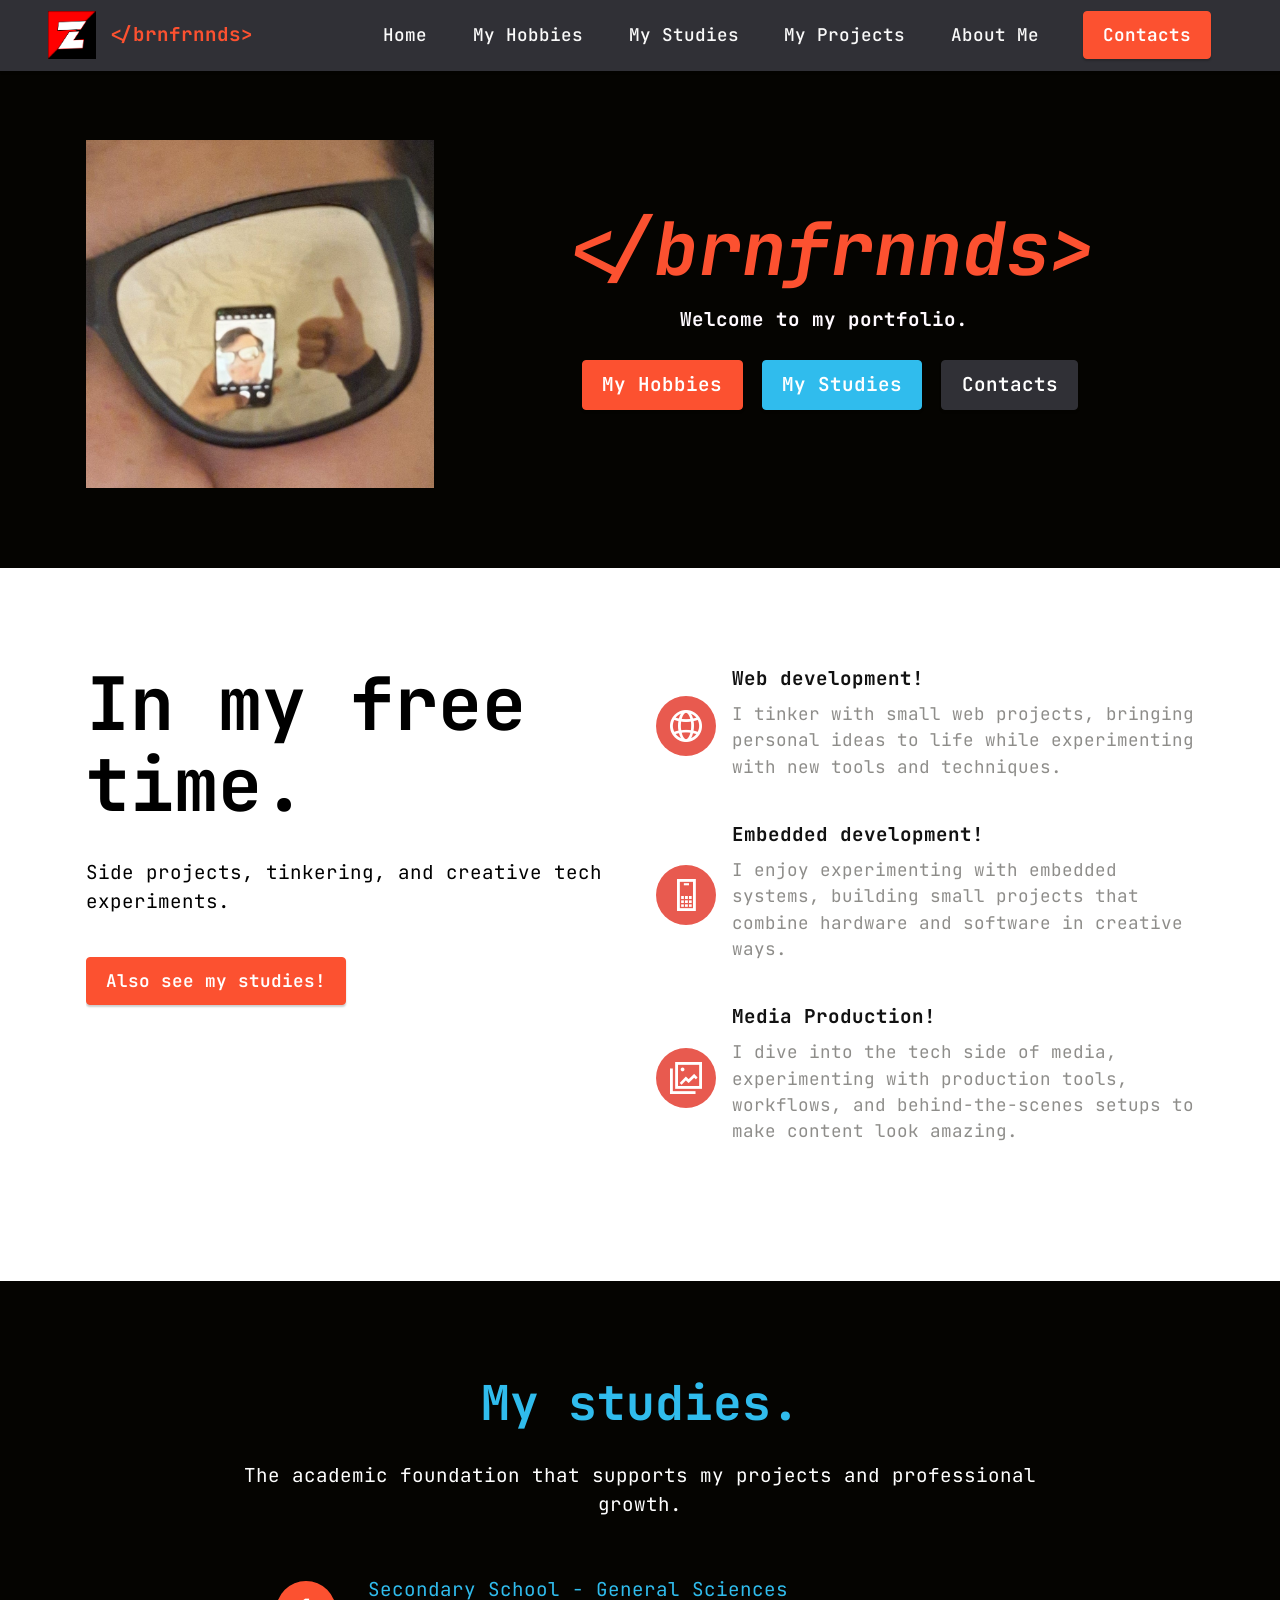
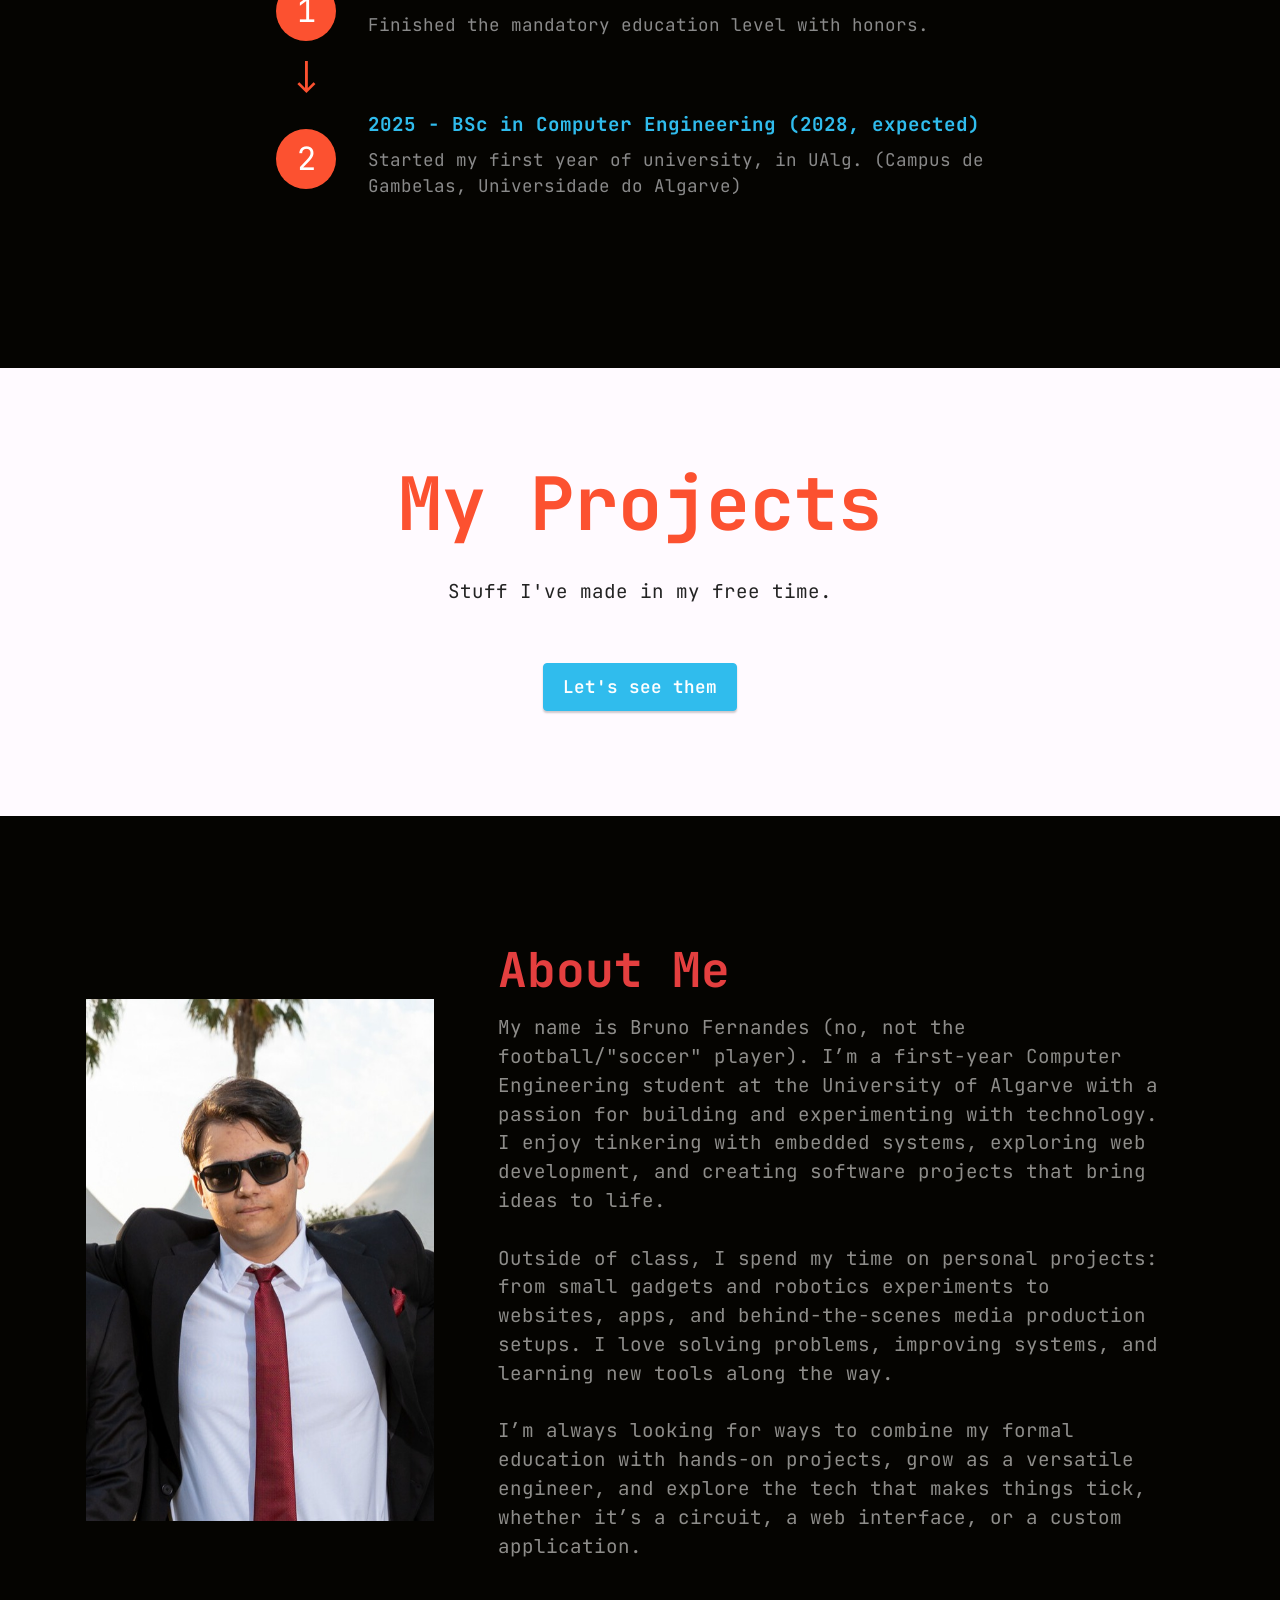
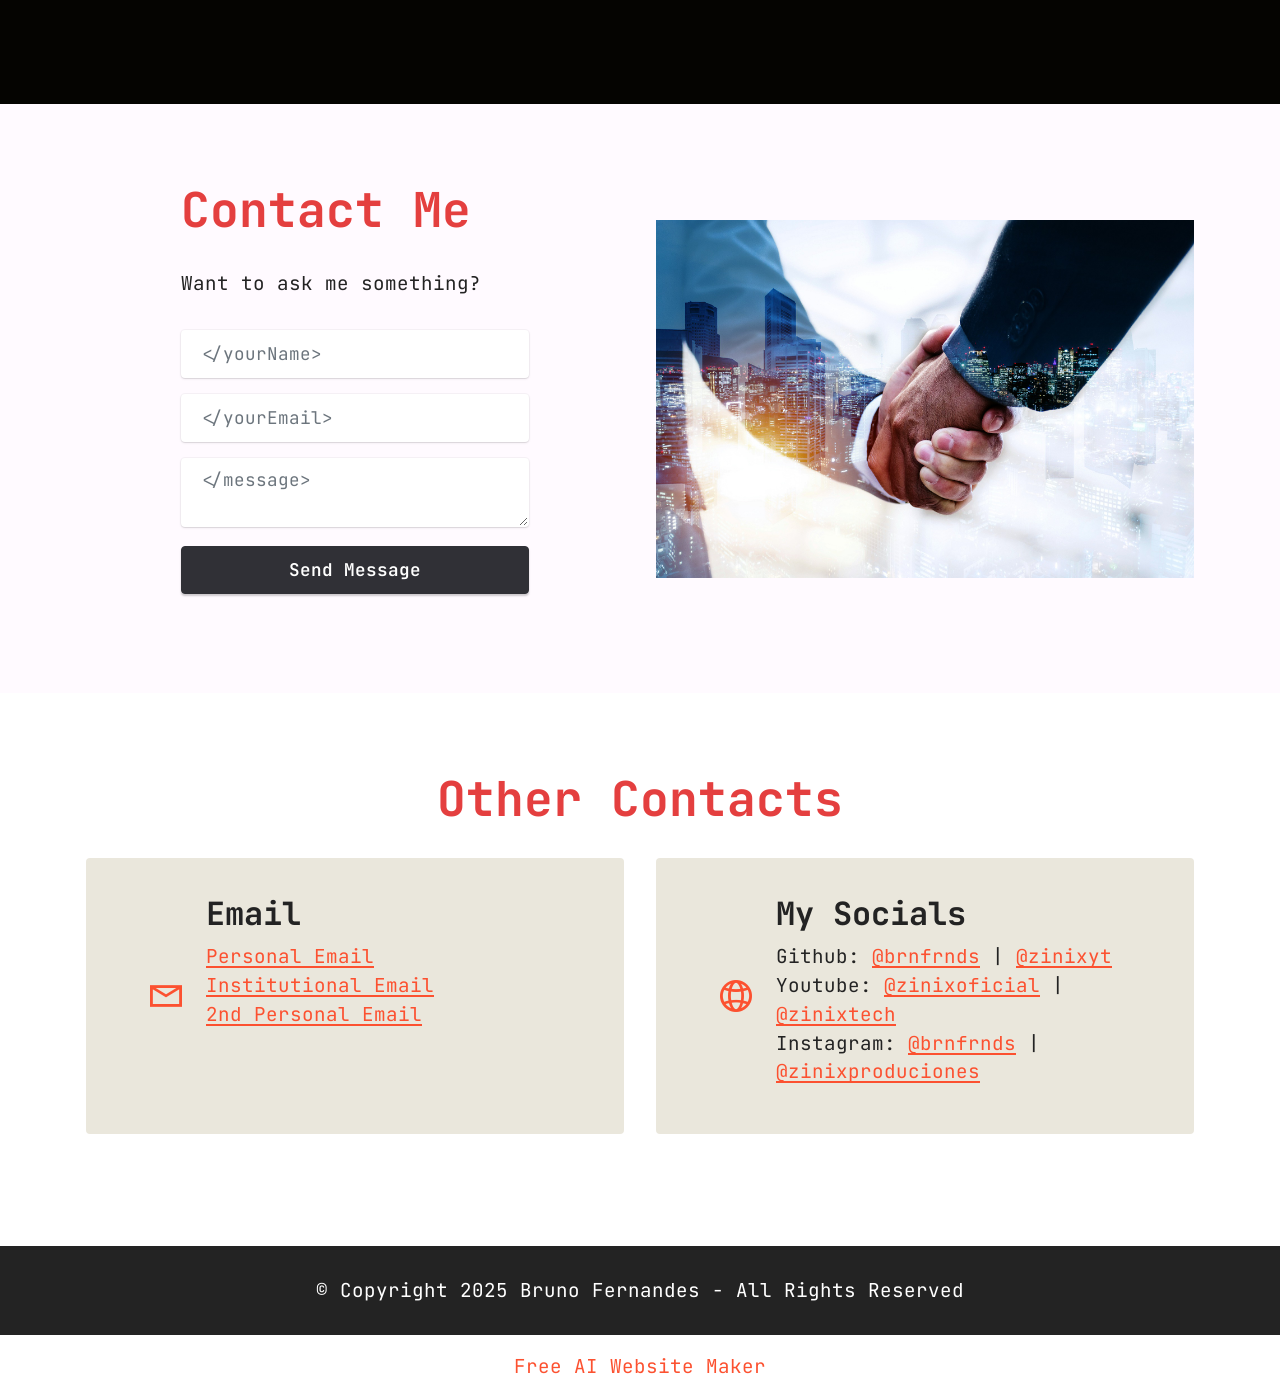
==== commit 25c21fec: "Fixed the links to the projects section." ====
--- a/index.html
+++ b/index.html
@@ -20,7 +20,7 @@
   <link rel="stylesheet" href="assets/theme/css/style.css">
   <link rel="preload" href="https://fonts.googleapis.com/css?family=JetBrains+Mono:100,200,300,400,500,600,700,800,100i,200i,300i,400i,500i,600i,700i,800i&display=swap" as="style" onload="this.onload=null;this.rel='stylesheet'">
   <noscript><link rel="stylesheet" href="https://fonts.googleapis.com/css?family=JetBrains+Mono:100,200,300,400,500,600,700,800,100i,200i,300i,400i,500i,600i,700i,800i&display=swap"></noscript>
-  <link rel="preload" as="style" href="assets/mobirise/css/mbr-additional.css?v=OYt2dL"><link rel="stylesheet" href="assets/mobirise/css/mbr-additional.css?v=OYt2dL" type="text/css">
+  <link rel="preload" as="style" href="assets/mobirise/css/mbr-additional.css?v=gEfq0L"><link rel="stylesheet" href="assets/mobirise/css/mbr-additional.css?v=gEfq0L" type="text/css">
 
   
   
@@ -33,7 +33,11 @@
     <nav class="navbar navbar-dropdown navbar-fixed-top navbar-expand-lg">
         <div class="container-fluid">
             <div class="navbar-brand">
-                
+                <span class="navbar-logo">
+                    <a href="https://mobiri.se">
+                        <img src="assets/images/logo1080.png" alt="Mobirise Website Builder" style="height: 3rem;">
+                    </a>
+                </span>
                 <span class="navbar-caption-wrap"><a class="navbar-caption text-primary display-7" href="https://mobiri.se">&lt;/brnfrnnds&gt;</a></span>
             </div>
             <button class="navbar-toggler" type="button" data-toggle="collapse" data-bs-toggle="collapse" data-target="#navbarSupportedContent" data-bs-target="#navbarSupportedContent" aria-controls="navbarNavAltMarkup" aria-expanded="false" aria-label="Toggle navigation">
@@ -46,9 +50,9 @@
             </button>
             <div class="collapse navbar-collapse" id="navbarSupportedContent">
                 <ul class="navbar-nav nav-dropdown" data-app-modern-menu="true"><li class="nav-item"><a class="nav-link link text-white display-4" href="index.html#top">Home</a></li>
-                    <li class="nav-item"><a class="nav-link link text-white text-primary display-4" href="index.html#features13-2">My Hobbies</a></li><li class="nav-item"><a class="nav-link link text-white text-primary display-4" href="index.html#features20-0">My Studies</a></li><li class="nav-item"><a class="nav-link link text-white text-primary display-4" href="index.html#countdown2-1">My Projects</a></li><li class="nav-item"><a class="nav-link link text-white text-primary display-4" href="index.html#image1-b">About Me</a></li></ul>
-                
-                <div class="navbar-buttons mbr-section-btn"><a class="btn btn-primary display-4" href="index.html#contacts2-8">
+                    <li class="nav-item"><a class="nav-link link text-white text-primary display-4" href="index.html#features13-2">My Hobbies</a></li><li class="nav-item"><a class="nav-link link text-white text-primary display-4" href="index.html#features20-0">My Studies</a></li><li class="nav-item"><a class="nav-link link text-white text-primary display-4" href="projects.html">My Projects</a></li><li class="nav-item"><a class="nav-link link text-white text-primary display-4" href="index.html#image1-b">About Me</a></li></ul>
+                
+                <div class="navbar-buttons mbr-section-btn"><a class="btn btn-primary display-4" href="index.html#form4-6">
                         Contacts</a></div>
             </div>
         </div>
@@ -191,50 +195,7 @@
                 <h3 class="mbr-section-title mb-4 mbr-fonts-style display-1">
                     <strong>My Projects</strong></h3>
                 <p class="mbr-text mb-5 mbr-fonts-style display-7">Stuff I've made in my free time.</p>
-                <div class="mbr-section-btn"><a class="btn btn-danger display-4" href="https://mobiri.se">Let's see them</a></div>
-            </div>
-        </div>
-    </div>
-</section>
-
-<section data-bs-version="5.1" class="countdown2 cid-v3BdnMDKkz mbr-fullscreen" data-bg-video="https://vimeo.com/428046504" id="countdown2-1">
-    
-
-    <div class="mbr-fallback-image disabled"></div>
-    <div class="mbr-overlay" style="opacity: 0.4; background-color: rgb(255, 255, 255);">
-    </div>
-    <div class="container">
-        <div class="row justify-content-center">
-            <div class="col-lg-8">
-                <h3 class="mbr-section-title mb-5 align-center mbr-fonts-style display-2"><strong>206 Partial Content</strong></h3>
-                <h4 class="mbr-section-subtitle mb-5 align-center mbr-fonts-style display-7">
-                    This section isn't finished yet, but you can subscribe to the mailing list to get notified when it comes out.</h4>
-                <div class="countdown-cont align-center mb-5">
-                    <div class="daysCountdown col-xs-3 col-sm-3 col-md-3" title="Days"></div>
-                    <div class="hoursCountdown col-xs-3 col-sm-3 col-md-3" title="Hours"></div>
-                    <div class="minutesCountdown col-xs-3 col-sm-3 col-md-3" title="Minutes"></div>
-                    <div class="secondsCountdown col-xs-3 col-sm-3 col-md-3" title="Seconds"></div>
-                    <div class="countdown" data-due-date="2025/11/27"></div>
-                </div>
-                <p class="mbr-text mb-5 align-center mbr-fonts-style display-7">
-                    Subscribe to find out when we launch.
-                </p>
-            </div>
-        </div>
-        <div class="row">
-            <div class="col-lg-4 mx-auto mbr-form" data-form-type="formoid">
-                <form action="https://mobirise.eu/" method="POST" class="mbr-form form-with-styler" data-form-title="Form Name"><input type="hidden" name="email" data-form-email="true" value="zGEXtD0C6pPaSPGIxQd3BAeWJ5L5ndfX0ZimGznGEdU0ny5yy/FqaTip+xxpCOrA/iJ8EHHBvk0tk2wVq7EYOrhRSVopcxTdtsCbzZ9bx1eEWqbrg+rnkUC+Q7IyWFLO">
-                    <div class="row">
-                        <div hidden="hidden" data-form-alert="" class="alert alert-success col-12">Thanks for subscribing!</div>
-                        <div hidden="hidden" data-form-alert-danger="" class="alert alert-danger col-12">Oops...! some problem!</div>
-                    </div>
-                    <div class="dragArea row">
-                        <div class="col form-group" data-for="email">
-                            <input type="text" name="email" placeholder="Email" data-form-field="email" class="form-control" required="required" value="" id="email-countdown2-1">
-                        </div>
-                        <div class="mbr-section-btn"><button type="submit" class="btn btn-warning display-4">Subscribe</button></div>
-                    </div>
-                </form>
+                <div class="mbr-section-btn"><a class="btn btn-danger display-4" href="projects.html">Let's see them</a></div>
             </div>
         </div>
     </div>
@@ -274,7 +235,7 @@
         <div class="row content-wrapper justify-content-center">
             <div class="col-lg-4 offset-lg-1 mbr-form" data-form-type="formoid">
 <!--Formbuilder Form-->
-<form action="https://mobirise.eu/" method="POST" class="mbr-form form-with-styler" data-form-title="Form Name"><input type="hidden" name="email" data-form-email="true" value="bsS00M1mZdaFKrKEUOOBdDACgrKIS44yWTvqE2Vzt9YXtlsK/wOot10PzJy3oYJffSxCUU2ud6wlPKIzrceHLRifv94YYXP3DjaiQC9uV+FU+uqbGmc7t6yoNenmI+fX">
+<form action="https://mobirise.eu/" method="POST" class="mbr-form form-with-styler" data-form-title="Form Name"><input type="hidden" name="email" data-form-email="true" value="yHwqx94qrNbtgDby8NVZ9qzW5GtfSK6o1A9Y6YvGVL4L0blsCY5+hvUIOXwmfxNHcRpr5mgj+xOE4pyu4lZl2QRUNzXMVU/QPFvhexFIQOnaUsUAYnmyEK7IlC5ayTsL">
 <div class="row">
 <div hidden="hidden" data-form-alert="" class="alert alert-success col-12">Thanks! I will answer as soon as I can.</div>
 <div hidden="hidden" data-form-alert-danger="" class="alert alert-danger col-12">Oops...! some problem!</div>
@@ -364,7 +325,7 @@
             </div>
         </div>
     </div>
-</section><section class="display-7" style="padding: 0;align-items: center;justify-content: center;flex-wrap: wrap;    align-content: center;display: flex;position: relative;height: 4rem;"><a href="https://mobiri.se/" style="flex: 1 1;height: 4rem;position: absolute;width: 100%;z-index: 1;"><img alt="" style="height: 4rem;" src="[data-uri]"></a><p style="margin: 0;text-align: center;" class="display-7">&#8204;</p><a style="z-index:1" href="https://mobirise.com">Mobirise.com </a></section><script src="assets/bootstrap/js/bootstrap.bundle.min.js"></script>  <script src="assets/smoothscroll/smooth-scroll.js"></script>  <script src="assets/ytplayer/index.js"></script>  <script src="assets/dropdown/js/navbar-dropdown.js"></script>  <script src="assets/countdown/countdown.js"></script>  <script src="assets/vimeoplayer/player.js"></script>  <script src="assets/theme/js/script.js"></script>  <script src="assets/formoid/formoid.min.js"></script>  
+</section><section class="display-7" style="padding: 0;align-items: center;justify-content: center;flex-wrap: wrap;    align-content: center;display: flex;position: relative;height: 4rem;"><a href="https://mobiri.se/" style="flex: 1 1;height: 4rem;position: absolute;width: 100%;z-index: 1;"><img alt="" style="height: 4rem;" src="[data-uri]"></a><p style="margin: 0;text-align: center;" class="display-7">&#8204;</p><a style="z-index:1" href="https://mobirise.com/builder/ai-website-maker.html">Free AI Website Maker</a></section><script src="assets/bootstrap/js/bootstrap.bundle.min.js"></script>  <script src="assets/smoothscroll/smooth-scroll.js"></script>  <script src="assets/ytplayer/index.js"></script>  <script src="assets/dropdown/js/navbar-dropdown.js"></script>  <script src="assets/theme/js/script.js"></script>  <script src="assets/formoid/formoid.min.js"></script>  
   
   
 </body>
--- a/assets/mobirise/css/mbr-additional.css
+++ b/assets/mobirise/css/mbr-additional.css
@@ -1200,44 +1200,6 @@
 .cid-v3BOpz35Wz .mbr-section-title {
   color: #fc5130;
 }
-.cid-v3BdnMDKkz .mbr-fallback-image.disabled {
-  display: none;
-}
-.cid-v3BdnMDKkz .mbr-fallback-image {
-  display: block;
-  background-size: cover;
-  background-position: center center;
-  width: 100%;
-  height: 100%;
-  position: absolute;
-  top: 0;
-  background-image: url("../../../assets/images/background13.jpg");
-}
-.cid-v3BdnMDKkz .number-wrap {
-  color: #232323;
-  text-align: center;
-}
-.cid-v3BdnMDKkz .number {
-  color: #232323;
-}
-.cid-v3BdnMDKkz .period {
-  display: block;
-}
-.cid-v3BdnMDKkz .dot {
-  display: none;
-}
-@media (max-width: 767px) {
-  .cid-v3BdnMDKkz .period {
-    font-size: 0.8rem;
-  }
-}
-.cid-v3BdnMDKkz .btn {
-  height: 100%;
-  margin: 0;
-}
-.cid-v3BdnMDKkz .mbr-section-btn {
-  margin-bottom: 1.2rem;
-}
 .cid-sFF75ZhH2d {
   padding-top: 6rem;
   padding-bottom: 6rem;
--- a/assets/mobirise/css/mbr-additional.css
+++ b/assets/mobirise/css/mbr-additional.css
@@ -1200,44 +1200,6 @@
 .cid-v3BOpz35Wz .mbr-section-title {
   color: #fc5130;
 }
-.cid-v3BdnMDKkz .mbr-fallback-image.disabled {
-  display: none;
-}
-.cid-v3BdnMDKkz .mbr-fallback-image {
-  display: block;
-  background-size: cover;
-  background-position: center center;
-  width: 100%;
-  height: 100%;
-  position: absolute;
-  top: 0;
-  background-image: url("../../../assets/images/background13.jpg");
-}
-.cid-v3BdnMDKkz .number-wrap {
-  color: #232323;
-  text-align: center;
-}
-.cid-v3BdnMDKkz .number {
-  color: #232323;
-}
-.cid-v3BdnMDKkz .period {
-  display: block;
-}
-.cid-v3BdnMDKkz .dot {
-  display: none;
-}
-@media (max-width: 767px) {
-  .cid-v3BdnMDKkz .period {
-    font-size: 0.8rem;
-  }
-}
-.cid-v3BdnMDKkz .btn {
-  height: 100%;
-  margin: 0;
-}
-.cid-v3BdnMDKkz .mbr-section-btn {
-  margin-bottom: 1.2rem;
-}
 .cid-sFF75ZhH2d {
   padding-top: 6rem;
   padding-bottom: 6rem;
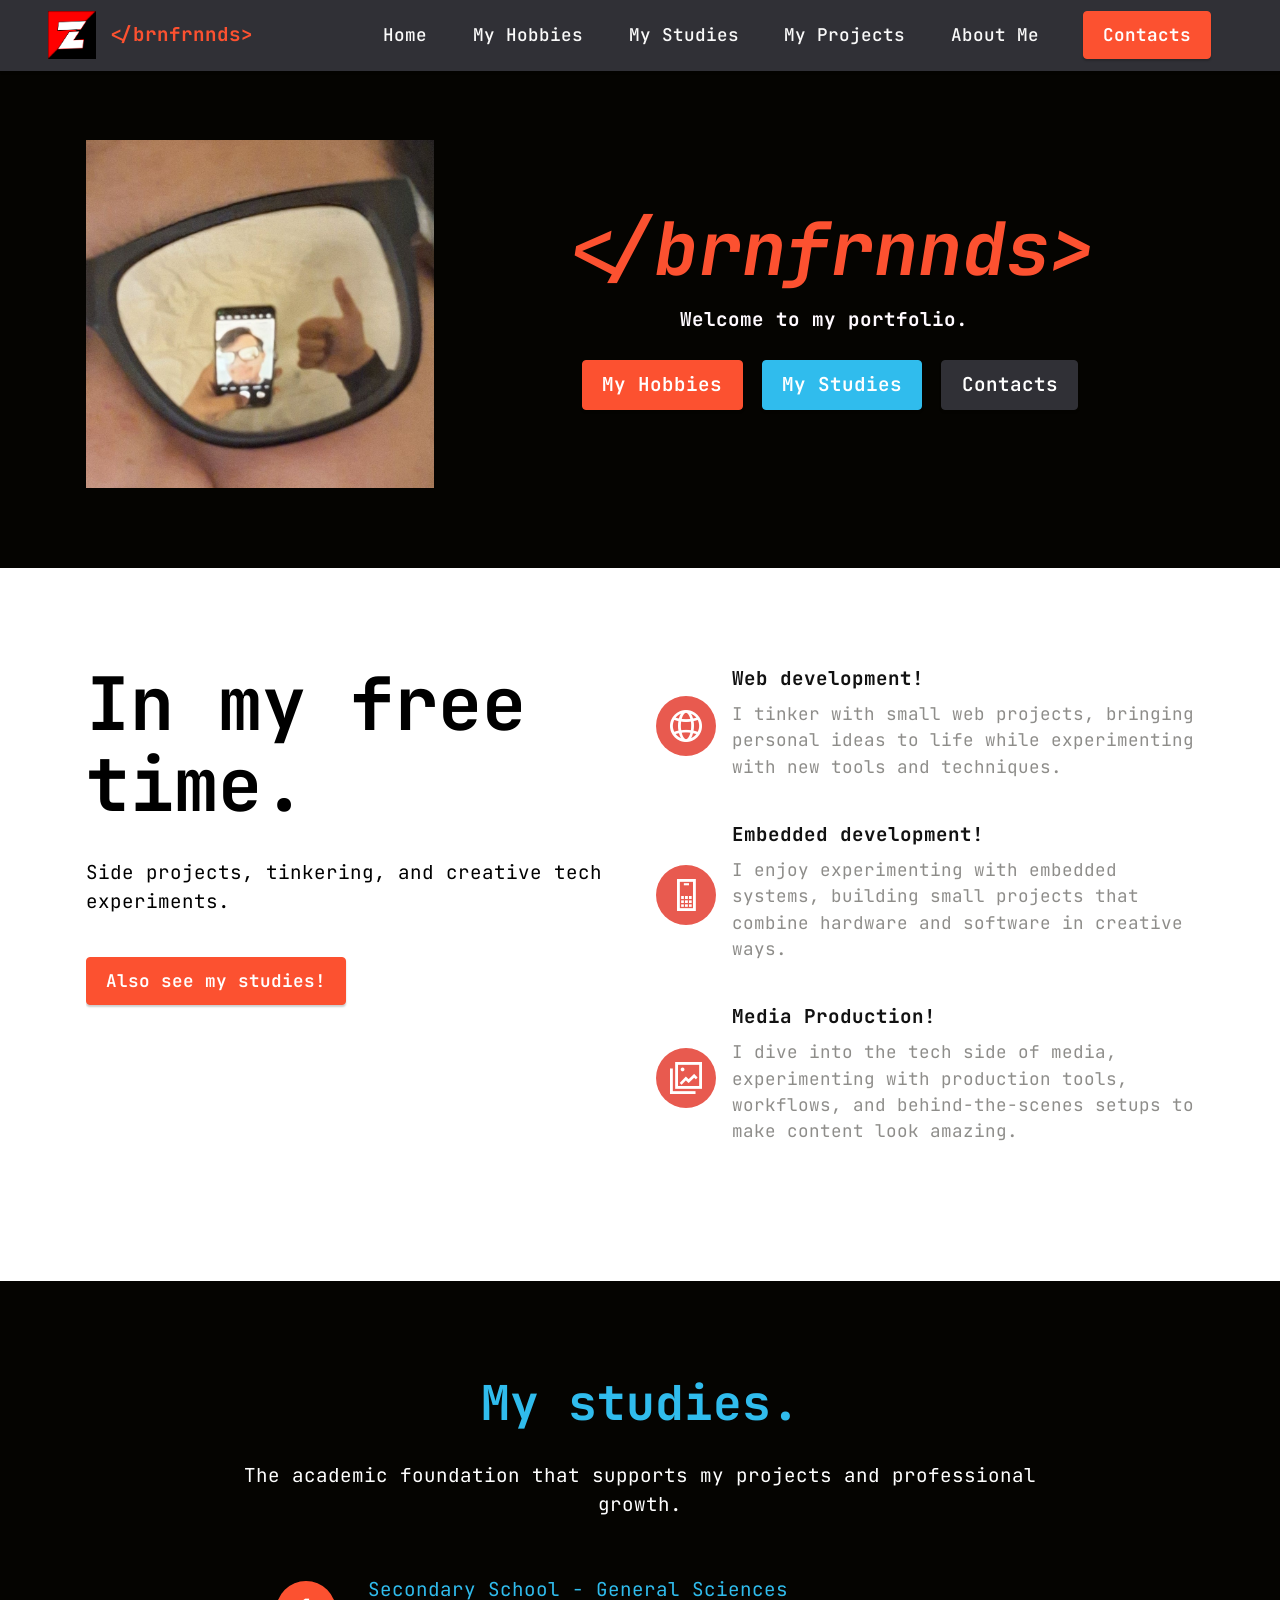
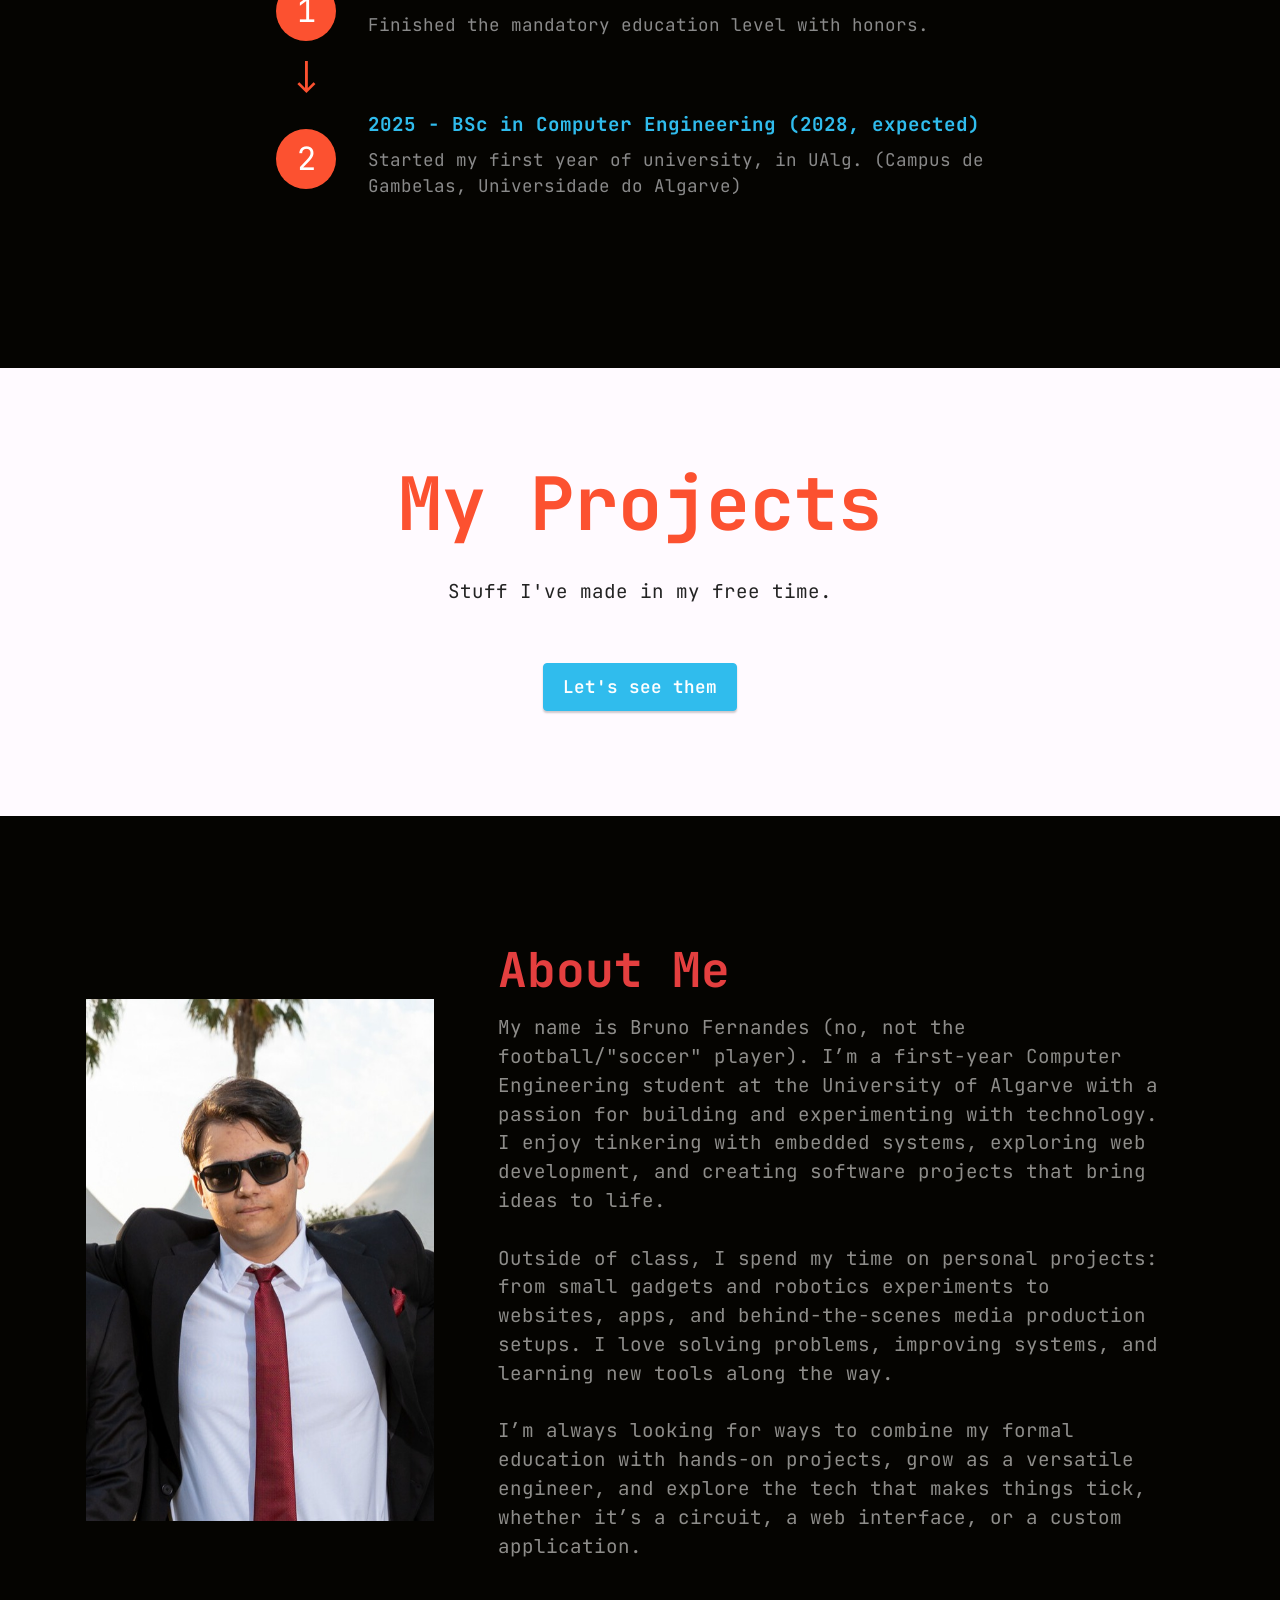
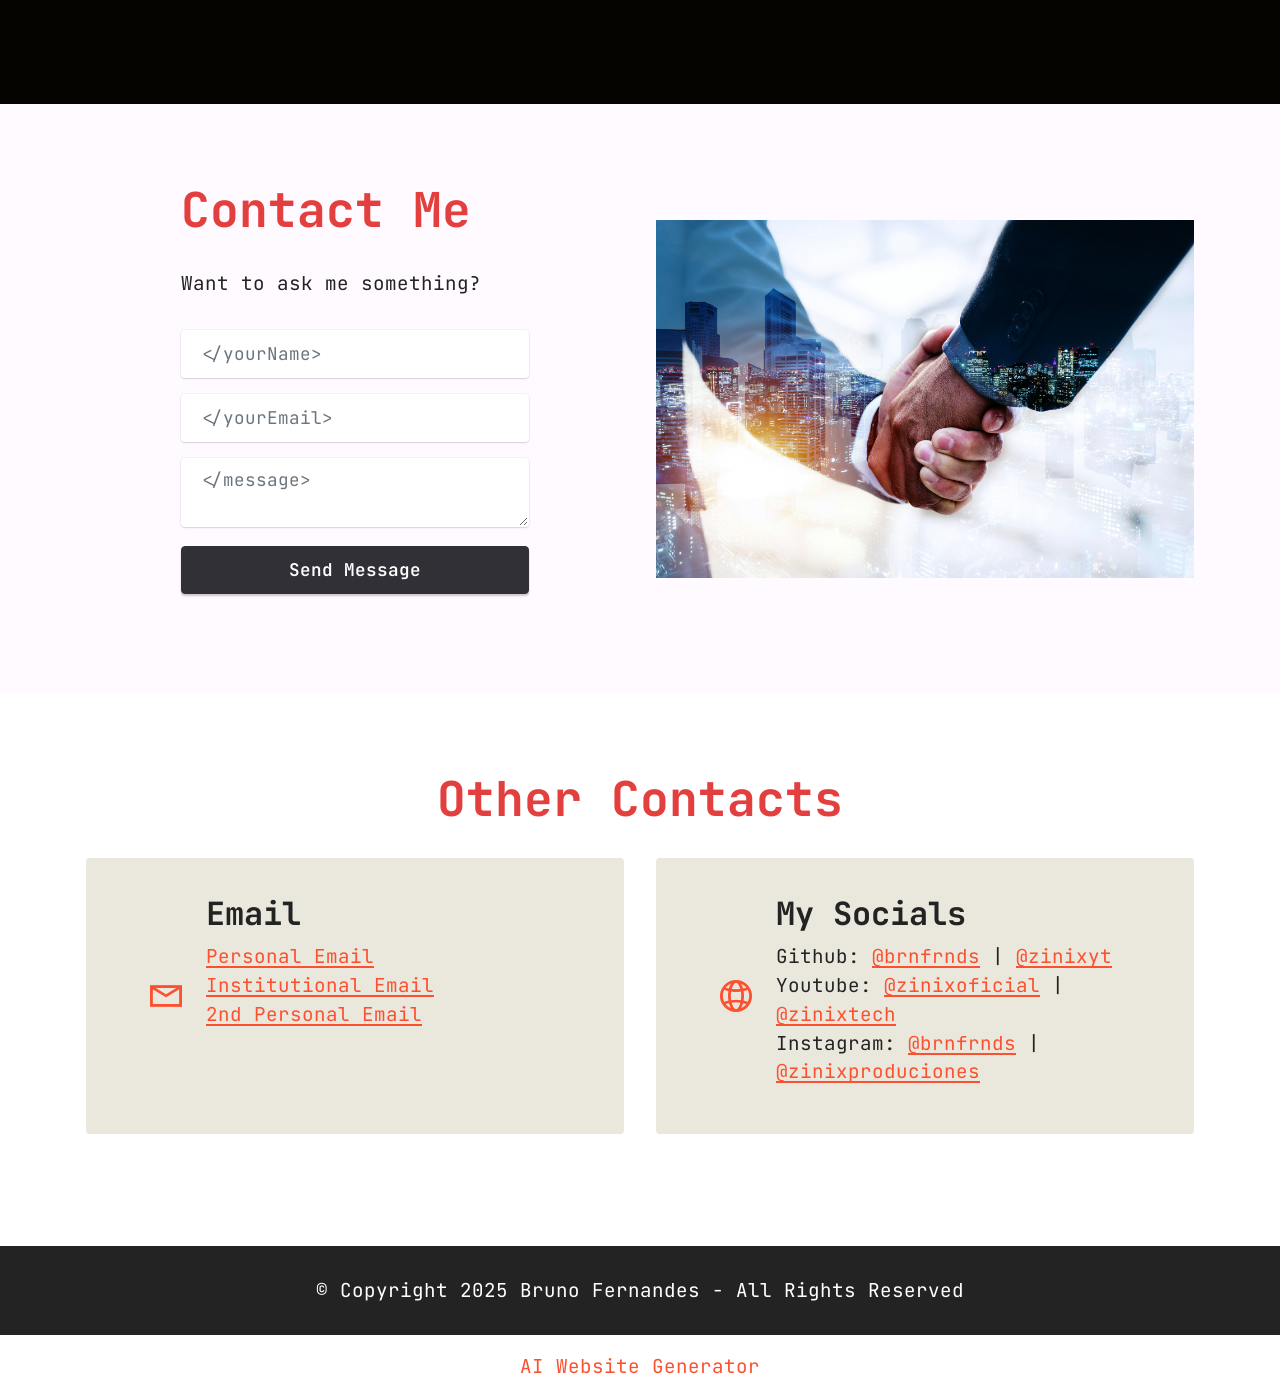
==== commit 783f25c5: "Added the RaceREC project to the website Amongst other things..." ====
--- a/index.html
+++ b/index.html
@@ -20,7 +20,7 @@
   <link rel="stylesheet" href="assets/theme/css/style.css">
   <link rel="preload" href="https://fonts.googleapis.com/css?family=JetBrains+Mono:100,200,300,400,500,600,700,800,100i,200i,300i,400i,500i,600i,700i,800i&display=swap" as="style" onload="this.onload=null;this.rel='stylesheet'">
   <noscript><link rel="stylesheet" href="https://fonts.googleapis.com/css?family=JetBrains+Mono:100,200,300,400,500,600,700,800,100i,200i,300i,400i,500i,600i,700i,800i&display=swap"></noscript>
-  <link rel="preload" as="style" href="assets/mobirise/css/mbr-additional.css?v=gEfq0L"><link rel="stylesheet" href="assets/mobirise/css/mbr-additional.css?v=gEfq0L" type="text/css">
+  <link rel="preload" as="style" href="assets/mobirise/css/mbr-additional.css?v=LmislY"><link rel="stylesheet" href="assets/mobirise/css/mbr-additional.css?v=LmislY" type="text/css">
 
   
   
@@ -235,7 +235,7 @@
         <div class="row content-wrapper justify-content-center">
             <div class="col-lg-4 offset-lg-1 mbr-form" data-form-type="formoid">
 <!--Formbuilder Form-->
-<form action="https://mobirise.eu/" method="POST" class="mbr-form form-with-styler" data-form-title="Form Name"><input type="hidden" name="email" data-form-email="true" value="yHwqx94qrNbtgDby8NVZ9qzW5GtfSK6o1A9Y6YvGVL4L0blsCY5+hvUIOXwmfxNHcRpr5mgj+xOE4pyu4lZl2QRUNzXMVU/QPFvhexFIQOnaUsUAYnmyEK7IlC5ayTsL">
+<form action="https://mobirise.eu/" method="POST" class="mbr-form form-with-styler" data-form-title="Form Name"><input type="hidden" name="email" data-form-email="true" value="Ixs1dA11lycWawvpoOhP7+kwas4xkDSYLUPd2Oyx/Fys3JU0UPIGp7jN+rPWpFa8yDZgvhMAqYPVD+wIvsYMg8tbB8+HJEoGEz7t+yZi2X+Mhy5tRCihgLtoVjkGKwx8">
 <div class="row">
 <div hidden="hidden" data-form-alert="" class="alert alert-success col-12">Thanks! I will answer as soon as I can.</div>
 <div hidden="hidden" data-form-alert-danger="" class="alert alert-danger col-12">Oops...! some problem!</div>
@@ -325,7 +325,7 @@
             </div>
         </div>
     </div>
-</section><section class="display-7" style="padding: 0;align-items: center;justify-content: center;flex-wrap: wrap;    align-content: center;display: flex;position: relative;height: 4rem;"><a href="https://mobiri.se/" style="flex: 1 1;height: 4rem;position: absolute;width: 100%;z-index: 1;"><img alt="" style="height: 4rem;" src="[data-uri]"></a><p style="margin: 0;text-align: center;" class="display-7">&#8204;</p><a style="z-index:1" href="https://mobirise.com/builder/ai-website-maker.html">Free AI Website Maker</a></section><script src="assets/bootstrap/js/bootstrap.bundle.min.js"></script>  <script src="assets/smoothscroll/smooth-scroll.js"></script>  <script src="assets/ytplayer/index.js"></script>  <script src="assets/dropdown/js/navbar-dropdown.js"></script>  <script src="assets/theme/js/script.js"></script>  <script src="assets/formoid/formoid.min.js"></script>  
+</section><section class="display-7" style="padding: 0;align-items: center;justify-content: center;flex-wrap: wrap;    align-content: center;display: flex;position: relative;height: 4rem;"><a href="https://mobiri.se/" style="flex: 1 1;height: 4rem;position: absolute;width: 100%;z-index: 1;"><img alt="" style="height: 4rem;" src="[data-uri]"></a><p style="margin: 0;text-align: center;" class="display-7">&#8204;</p><a style="z-index:1" href="https://mobirise.com/builder/ai-website-generator.html">AI Website Generator</a></section><script src="assets/bootstrap/js/bootstrap.bundle.min.js"></script>  <script src="assets/smoothscroll/smooth-scroll.js"></script>  <script src="assets/ytplayer/index.js"></script>  <script src="assets/dropdown/js/navbar-dropdown.js"></script>  <script src="assets/theme/js/script.js"></script>  <script src="assets/formoid/formoid.min.js"></script>  
   
   
 </body>
--- a/assets/mobirise/css/mbr-additional.css
+++ b/assets/mobirise/css/mbr-additional.css
@@ -806,6 +806,11 @@
 .cid-sFF0ciwnEL .navbar.collapsed.opened .dropdown-menu {
   top: 0;
 }
+@media (min-width: 992px) {
+  .cid-sFF0ciwnEL .navbar.collapsed.opened:not(.navbar-short) .navbar-collapse {
+    max-height: calc(98.5vh - 3rem);
+  }
+}
 .cid-sFF0ciwnEL .navbar.collapsed .dropdown-menu .dropdown-submenu {
   left: 0 !important;
 }
@@ -1436,6 +1441,11 @@
 .cid-sFF0ciwnEL .navbar.collapsed.opened .dropdown-menu {
   top: 0;
 }
+@media (min-width: 992px) {
+  .cid-sFF0ciwnEL .navbar.collapsed.opened:not(.navbar-short) .navbar-collapse {
+    max-height: calc(98.5vh - 3rem);
+  }
+}
 .cid-sFF0ciwnEL .navbar.collapsed .dropdown-menu .dropdown-submenu {
   left: 0 !important;
 }
@@ -1866,6 +1876,11 @@
 .cid-sFF0ciwnEL .navbar.collapsed.opened .dropdown-menu {
   top: 0;
 }
+@media (min-width: 992px) {
+  .cid-sFF0ciwnEL .navbar.collapsed.opened:not(.navbar-short) .navbar-collapse {
+    max-height: calc(98.5vh - 3rem);
+  }
+}
 .cid-sFF0ciwnEL .navbar.collapsed .dropdown-menu .dropdown-submenu {
   left: 0 !important;
 }
@@ -2255,3 +2270,997 @@
   background-color: #232323;
   overflow: hidden;
 }
+.cid-v3G9XEJC4q {
+  z-index: 1000;
+  width: 100%;
+  position: relative;
+  min-height: 60px;
+}
+.cid-v3G9XEJC4q nav.navbar {
+  position: fixed;
+}
+.cid-v3G9XEJC4q .dropdown-item:before {
+  font-family: Moririse2 !important;
+  content: "\e966";
+  display: inline-block;
+  width: 0;
+  position: absolute;
+  left: 1rem;
+  top: 0.5rem;
+  margin-right: 0.5rem;
+  line-height: 1;
+  font-size: inherit;
+  vertical-align: middle;
+  text-align: center;
+  overflow: hidden;
+  transform: scale(0, 1);
+  transition: all 0.25s ease-in-out;
+}
+.cid-v3G9XEJC4q .dropdown-menu {
+  padding: 0;
+  border-radius: 4px;
+  box-shadow: 0 1px 3px 0 rgba(0, 0, 0, 0.1);
+}
+.cid-v3G9XEJC4q .dropdown-item {
+  border-bottom: 1px solid #e6e6e6;
+}
+.cid-v3G9XEJC4q .dropdown-item:hover,
+.cid-v3G9XEJC4q .dropdown-item:focus {
+  background: #fc5130 !important;
+  color: white !important;
+}
+.cid-v3G9XEJC4q .dropdown-item:first-child {
+  border-top-left-radius: 4px;
+  border-top-right-radius: 4px;
+}
+.cid-v3G9XEJC4q .dropdown-item:last-child {
+  border-bottom: none;
+  border-bottom-left-radius: 4px;
+  border-bottom-right-radius: 4px;
+}
+.cid-v3G9XEJC4q .nav-dropdown .link {
+  padding: 0 0.3em !important;
+  margin: 0.667em 1em !important;
+}
+.cid-v3G9XEJC4q .nav-dropdown .link.dropdown-toggle::after {
+  margin-left: 0.5rem;
+  margin-top: 0.2rem;
+}
+.cid-v3G9XEJC4q .nav-link {
+  position: relative;
+}
+.cid-v3G9XEJC4q .container {
+  display: flex;
+  margin: auto;
+}
+.cid-v3G9XEJC4q .iconfont-wrapper {
+  color: #000000 !important;
+  font-size: 1.5rem;
+  padding-right: 0.5rem;
+}
+.cid-v3G9XEJC4q .dropdown-menu,
+.cid-v3G9XEJC4q .navbar.opened {
+  background: #303036 !important;
+}
+.cid-v3G9XEJC4q .nav-item:focus,
+.cid-v3G9XEJC4q .nav-link:focus {
+  outline: none;
+}
+.cid-v3G9XEJC4q .dropdown .dropdown-menu .dropdown-item {
+  width: auto;
+  transition: all 0.25s ease-in-out;
+}
+.cid-v3G9XEJC4q .dropdown .dropdown-menu .dropdown-item::after {
+  right: 0.5rem;
+}
+.cid-v3G9XEJC4q .dropdown .dropdown-menu .dropdown-item .mbr-iconfont {
+  margin-right: 0.5rem;
+  vertical-align: sub;
+}
+.cid-v3G9XEJC4q .dropdown .dropdown-menu .dropdown-item .mbr-iconfont:before {
+  display: inline-block;
+  transform: scale(1, 1);
+  transition: all 0.25s ease-in-out;
+}
+.cid-v3G9XEJC4q .collapsed .dropdown-menu .dropdown-item:before {
+  display: none;
+}
+.cid-v3G9XEJC4q .collapsed .dropdown .dropdown-menu .dropdown-item {
+  padding: 0.235em 1.5em 0.235em 1.5em !important;
+  transition: none;
+  margin: 0 !important;
+}
+.cid-v3G9XEJC4q .navbar {
+  min-height: 70px;
+  transition: all 0.3s;
+  border-bottom: 1px solid transparent;
+  box-shadow: 0 1px 3px 0 rgba(0, 0, 0, 0.1);
+  background: #303036;
+}
+.cid-v3G9XEJC4q .navbar.opened {
+  transition: all 0.3s;
+}
+.cid-v3G9XEJC4q .navbar .dropdown-item {
+  padding: 0.5rem 1.8rem;
+}
+.cid-v3G9XEJC4q .navbar .navbar-logo img {
+  width: auto;
+}
+.cid-v3G9XEJC4q .navbar .navbar-collapse {
+  justify-content: flex-end;
+  z-index: 1;
+}
+.cid-v3G9XEJC4q .navbar.collapsed {
+  justify-content: center;
+}
+.cid-v3G9XEJC4q .navbar.collapsed .nav-item .nav-link::before {
+  display: none;
+}
+.cid-v3G9XEJC4q .navbar.collapsed.opened .dropdown-menu {
+  top: 0;
+}
+@media (min-width: 992px) {
+  .cid-v3G9XEJC4q .navbar.collapsed.opened:not(.navbar-short) .navbar-collapse {
+    max-height: calc(98.5vh - 3rem);
+  }
+}
+.cid-v3G9XEJC4q .navbar.collapsed .dropdown-menu .dropdown-submenu {
+  left: 0 !important;
+}
+.cid-v3G9XEJC4q .navbar.collapsed .dropdown-menu .dropdown-item:after {
+  right: auto;
+}
+.cid-v3G9XEJC4q .navbar.collapsed .dropdown-menu .dropdown-toggle[data-toggle="dropdown-submenu"]:after {
+  margin-left: 0.5rem;
+  margin-top: 0.2rem;
+  border-top: 0.35em solid;
+  border-right: 0.35em solid transparent;
+  border-left: 0.35em solid transparent;
+  border-bottom: 0;
+  top: 41%;
+}
+.cid-v3G9XEJC4q .navbar.collapsed ul.navbar-nav li {
+  margin: auto;
+}
+.cid-v3G9XEJC4q .navbar.collapsed .dropdown-menu .dropdown-item {
+  padding: 0.25rem 1.5rem;
+  text-align: center;
+}
+.cid-v3G9XEJC4q .navbar.collapsed .icons-menu {
+  padding-left: 0;
+  padding-right: 0;
+  padding-top: 0.5rem;
+  padding-bottom: 0.5rem;
+}
+@media (max-width: 991px) {
+  .cid-v3G9XEJC4q .navbar .nav-item .nav-link::before {
+    display: none;
+  }
+  .cid-v3G9XEJC4q .navbar.opened .dropdown-menu {
+    top: 0;
+  }
+  .cid-v3G9XEJC4q .navbar .dropdown-menu .dropdown-submenu {
+    left: 0 !important;
+  }
+  .cid-v3G9XEJC4q .navbar .dropdown-menu .dropdown-item:after {
+    right: auto;
+  }
+  .cid-v3G9XEJC4q .navbar .dropdown-menu .dropdown-toggle[data-toggle="dropdown-submenu"]:after {
+    margin-left: 0.5rem;
+    margin-top: 0.2rem;
+    border-top: 0.35em solid;
+    border-right: 0.35em solid transparent;
+    border-left: 0.35em solid transparent;
+    border-bottom: 0;
+    top: 40%;
+  }
+  .cid-v3G9XEJC4q .navbar .navbar-logo img {
+    height: 3rem !important;
+  }
+  .cid-v3G9XEJC4q .navbar ul.navbar-nav li {
+    margin: auto;
+  }
+  .cid-v3G9XEJC4q .navbar .dropdown-menu .dropdown-item {
+    padding: 0.25rem 1.5rem !important;
+    text-align: center;
+  }
+  .cid-v3G9XEJC4q .navbar .navbar-brand {
+    flex-shrink: initial;
+    flex-basis: auto;
+    word-break: break-word;
+    padding-right: 2rem;
+  }
+  .cid-v3G9XEJC4q .navbar .navbar-toggler {
+    flex-basis: auto;
+  }
+  .cid-v3G9XEJC4q .navbar .icons-menu {
+    padding-left: 0;
+    padding-top: 0.5rem;
+    padding-bottom: 0.5rem;
+  }
+}
+.cid-v3G9XEJC4q .navbar.navbar-short {
+  min-height: 60px;
+}
+.cid-v3G9XEJC4q .navbar.navbar-short .navbar-logo img {
+  height: 2.5rem !important;
+}
+.cid-v3G9XEJC4q .navbar.navbar-short .navbar-brand {
+  min-height: 60px;
+  padding: 0;
+}
+.cid-v3G9XEJC4q .navbar-brand {
+  min-height: 70px;
+  flex-shrink: 0;
+  align-items: center;
+  margin-right: 0;
+  padding: 10px 0;
+  transition: all 0.3s;
+  word-break: break-word;
+  z-index: 1;
+}
+.cid-v3G9XEJC4q .navbar-brand .navbar-caption {
+  line-height: inherit !important;
+}
+.cid-v3G9XEJC4q .navbar-brand .navbar-logo a {
+  outline: none;
+}
+.cid-v3G9XEJC4q .dropdown-item.active,
+.cid-v3G9XEJC4q .dropdown-item:active {
+  background-color: transparent;
+}
+.cid-v3G9XEJC4q .navbar-expand-lg .navbar-nav .nav-link {
+  padding: 0;
+}
+.cid-v3G9XEJC4q .nav-dropdown .link.dropdown-toggle {
+  margin-right: 1.667em;
+}
+.cid-v3G9XEJC4q .nav-dropdown .link.dropdown-toggle[aria-expanded="true"] {
+  margin-right: 0;
+  padding: 0.667em 1.667em;
+}
+.cid-v3G9XEJC4q .navbar.navbar-expand-lg .dropdown .dropdown-menu {
+  background: #303036;
+}
+.cid-v3G9XEJC4q .navbar.navbar-expand-lg .dropdown .dropdown-menu .dropdown-submenu {
+  margin: 0;
+  left: 100%;
+}
+.cid-v3G9XEJC4q .navbar .dropdown.open > .dropdown-menu {
+  display: block;
+}
+.cid-v3G9XEJC4q ul.navbar-nav {
+  flex-wrap: wrap;
+}
+.cid-v3G9XEJC4q .navbar-buttons {
+  text-align: center;
+  min-width: 170px;
+}
+.cid-v3G9XEJC4q button.navbar-toggler {
+  outline: none;
+  width: 31px;
+  height: 20px;
+  cursor: pointer;
+  transition: all 0.2s;
+  position: relative;
+  align-self: center;
+}
+.cid-v3G9XEJC4q button.navbar-toggler .hamburger span {
+  position: absolute;
+  right: 0;
+  width: 30px;
+  height: 2px;
+  border-right: 5px;
+  background-color: #000000;
+}
+.cid-v3G9XEJC4q button.navbar-toggler .hamburger span:nth-child(1) {
+  top: 0;
+  transition: all 0.2s;
+}
+.cid-v3G9XEJC4q button.navbar-toggler .hamburger span:nth-child(2) {
+  top: 8px;
+  transition: all 0.15s;
+}
+.cid-v3G9XEJC4q button.navbar-toggler .hamburger span:nth-child(3) {
+  top: 8px;
+  transition: all 0.15s;
+}
+.cid-v3G9XEJC4q button.navbar-toggler .hamburger span:nth-child(4) {
+  top: 16px;
+  transition: all 0.2s;
+}
+.cid-v3G9XEJC4q nav.opened .hamburger span:nth-child(1) {
+  top: 8px;
+  width: 0;
+  opacity: 0;
+  right: 50%;
+  transition: all 0.2s;
+}
+.cid-v3G9XEJC4q nav.opened .hamburger span:nth-child(2) {
+  transform: rotate(45deg);
+  transition: all 0.25s;
+}
+.cid-v3G9XEJC4q nav.opened .hamburger span:nth-child(3) {
+  transform: rotate(-45deg);
+  transition: all 0.25s;
+}
+.cid-v3G9XEJC4q nav.opened .hamburger span:nth-child(4) {
+  top: 8px;
+  width: 0;
+  opacity: 0;
+  right: 50%;
+  transition: all 0.2s;
+}
+.cid-v3G9XEJC4q .navbar-dropdown {
+  padding: 0 1rem;
+  position: fixed;
+}
+.cid-v3G9XEJC4q a.nav-link {
+  display: flex;
+  align-items: center;
+  justify-content: center;
+}
+.cid-v3G9XEJC4q .icons-menu {
+  flex-wrap: nowrap;
+  display: flex;
+  justify-content: center;
+  padding-left: 1rem;
+  padding-right: 1rem;
+  padding-top: 0.3rem;
+  text-align: center;
+}
+@media screen and (-ms-high-contrast: active), (-ms-high-contrast: none) {
+  .cid-v3G9XEJC4q .navbar {
+    height: 70px;
+  }
+  .cid-v3G9XEJC4q .navbar.opened {
+    height: auto;
+  }
+  .cid-v3G9XEJC4q .nav-item .nav-link:hover::before {
+    width: 175%;
+    max-width: calc(100% + 2rem);
+    left: -1rem;
+  }
+}
+.cid-v3G9XEZmze {
+  padding-top: 2rem;
+  padding-bottom: 1rem;
+  background-color: #050401;
+}
+.cid-v3G9XEZmze .mbr-section-btn {
+  justify-content: space-between;
+  display: flex;
+  flex-wrap: wrap;
+}
+.cid-v3G9XF6TxI {
+  padding-top: 6rem;
+  padding-bottom: 1rem;
+  background-color: #ffffff;
+}
+.cid-v3G9XF6TxI .mbr-fallback-image.disabled {
+  display: none;
+}
+.cid-v3G9XF6TxI .mbr-fallback-image {
+  display: block;
+  background-size: cover;
+  background-position: center center;
+  width: 100%;
+  height: 100%;
+  position: absolute;
+  top: 0;
+}
+.cid-v3G9XF6TxI .image-wrap img {
+  width: 100%;
+}
+@media (min-width: 992px) {
+  .cid-v3G9XF6TxI .image-wrap img {
+    display: block;
+    margin: auto;
+    width: 20%;
+  }
+}
+.cid-v3G9XF6TxI .mbr-section-title {
+  color: #fc5130;
+}
+.cid-v3G9XF6TxI .mbr-text,
+.cid-v3G9XF6TxI .mbr-section-btn {
+  text-align: center;
+}
+.cid-v3G9XFjVfQ {
+  padding-top: 3rem;
+  padding-bottom: 5rem;
+  background-color: #050401;
+}
+@media (min-width: 992px) {
+  .cid-v3G9XFjVfQ .carousel {
+    min-height: 700px;
+  }
+  .cid-v3G9XFjVfQ .carousel img {
+    max-height: 700px;
+    object-fit: contain;
+  }
+}
+@media (max-width: 991px) and (min-width: 768px) {
+  .cid-v3G9XFjVfQ .carousel {
+    min-height: 455px;
+  }
+  .cid-v3G9XFjVfQ .carousel img {
+    max-height: 455px;
+    object-fit: contain;
+  }
+}
+@media (max-width: 767px) {
+  .cid-v3G9XFjVfQ .carousel {
+    min-height: 385px;
+  }
+  .cid-v3G9XFjVfQ .carousel img {
+    max-height: 385px;
+    object-fit: contain;
+  }
+  .cid-v3G9XFjVfQ .container .carousel-control {
+    margin-bottom: 0;
+  }
+  .cid-v3G9XFjVfQ .content-slider-wrap {
+    width: 100% !important;
+  }
+}
+.cid-v3G9XFjVfQ .carousel,
+.cid-v3G9XFjVfQ .carousel-inner {
+  display: flex;
+  align-items: center;
+}
+.cid-v3G9XFjVfQ .item-wrapper {
+  width: 100%;
+}
+.cid-v3G9XFjVfQ .carousel-caption {
+  bottom: 40px;
+}
+.cid-v3G9XFjVfQ .carousel-control:hover {
+  background: #1b1b1b;
+  color: #fff;
+  opacity: 1;
+}
+.cid-v3G9XFjVfQ .mobi-mbri-arrow-next {
+  margin-left: 5px;
+}
+.cid-v3G9XFjVfQ .mobi-mbri-arrow-prev {
+  margin-right: 5px;
+}
+.cid-v3G9XFjVfQ .container .carousel-indicators {
+  margin-bottom: 3px;
+}
+.cid-v3G9XFjVfQ .carousel-control {
+  top: 50%;
+  width: 60px;
+  height: 60px;
+  margin-top: -1.5rem;
+  font-size: 22px;
+  background-color: rgba(0, 0, 0, 0.5);
+  border: 2px solid #fff;
+  border-radius: 50%;
+  transition: all 0.3s;
+}
+.cid-v3G9XFjVfQ .carousel-control.carousel-control-prev {
+  left: 0;
+  margin-left: 2.5rem;
+}
+.cid-v3G9XFjVfQ .carousel-control.carousel-control-next {
+  right: 0;
+  margin-right: 2.5rem;
+}
+@media (max-width: 767px) {
+  .cid-v3G9XFjVfQ .carousel-control {
+    top: auto;
+    bottom: 1rem;
+  }
+}
+.cid-v3G9XFjVfQ .carousel-indicators {
+  position: absolute;
+  bottom: 0;
+  margin-bottom: 1.5rem !important;
+}
+.cid-v3G9XFjVfQ .carousel-indicators li {
+  max-width: 15px;
+  height: 15px;
+  width: 15px;
+  max-height: 15px;
+  margin: 3px;
+  background-color: rgba(0, 0, 0, 0.5);
+  border: 2px solid #fff;
+  border-radius: 50%;
+  opacity: 0.5;
+  transition: all 0.3s;
+}
+.cid-v3G9XFjVfQ .carousel-indicators li.active,
+.cid-v3G9XFjVfQ .carousel-indicators li:hover {
+  opacity: 0.9;
+}
+.cid-v3G9XFjVfQ .carousel-indicators li::after,
+.cid-v3G9XFjVfQ .carousel-indicators li::before {
+  content: none;
+}
+.cid-v3G9XFjVfQ .carousel-indicators.ie-fix {
+  left: 50%;
+  display: block;
+  width: 60%;
+  margin-left: -30%;
+  text-align: center;
+}
+@media (max-width: 768px) {
+  .cid-v3G9XFjVfQ .carousel-indicators {
+    display: none !important;
+  }
+}
+.cid-v3HNpzC7PI {
+  padding-top: 0rem;
+  padding-bottom: 2rem;
+  background-color: #ffffff;
+}
+.cid-v3HNpzC7PI iframe,
+.cid-v3HNpzC7PI img,
+.cid-v3HNpzC7PI video {
+  width: 100%;
+}
+.cid-v3HNpzC7PI .mbr-media {
+  position: relative;
+}
+.cid-v3HNpzC7PI .mbr-media img {
+  width: 100%;
+  object-fit: cover;
+}
+.cid-v3HNpzC7PI .icon-wrap {
+  left: 50%;
+  top: 50%;
+  transform: translate(-50%, -50%);
+  position: absolute;
+}
+.cid-v3HNpzC7PI .mbr-media span {
+  font-size: 4rem;
+  transition: all 0.2s;
+}
+.cid-v3HNpzC7PI .modalWindow {
+  position: fixed;
+  z-index: 5000;
+  left: 0;
+  top: 0;
+  background-color: rgba(61, 61, 61, 0.65);
+  height: 100%;
+  width: 100%;
+}
+@media (max-width: 767px) {
+  .cid-v3HNpzC7PI .modalWindow {
+    width: 100vw;
+    height: 100vh;
+  }
+}
+.cid-v3HNpzC7PI .modalWindow .modalWindow-container {
+  display: table-cell;
+  vertical-align: middle;
+}
+.cid-v3HNpzC7PI .modalWindow .modalWindow-video {
+  height: calc(44.9943757vw);
+  width: 80vw;
+  margin: 0 auto;
+}
+.cid-v3HNpzC7PI .close {
+  position: fixed;
+  opacity: 0.5;
+  font-size: 22px;
+  font-weight: 300;
+  width: 60px;
+  height: 60px;
+  border-radius: 50%;
+  color: #fff;
+  top: 2.5rem;
+  right: 2.5rem;
+  border: 2px solid #fff;
+  text-shadow: none;
+  z-index: 5;
+  transition: opacity 0.3s ease;
+  align-items: center;
+  justify-content: center;
+  display: flex;
+}
+.cid-v3HNpzC7PI .close:hover {
+  opacity: 1;
+  background: #000;
+  color: #fff;
+}
+.cid-v3G9XFAe8O {
+  padding-top: 30px;
+  padding-bottom: 30px;
+  background-color: #232323;
+  overflow: hidden;
+}
+.cid-sFF0ciwnEL {
+  z-index: 1000;
+  width: 100%;
+  position: relative;
+  min-height: 60px;
+}
+.cid-sFF0ciwnEL nav.navbar {
+  position: fixed;
+}
+.cid-sFF0ciwnEL .dropdown-item:before {
+  font-family: Moririse2 !important;
+  content: "\e966";
+  display: inline-block;
+  width: 0;
+  position: absolute;
+  left: 1rem;
+  top: 0.5rem;
+  margin-right: 0.5rem;
+  line-height: 1;
+  font-size: inherit;
+  vertical-align: middle;
+  text-align: center;
+  overflow: hidden;
+  transform: scale(0, 1);
+  transition: all 0.25s ease-in-out;
+}
+.cid-sFF0ciwnEL .dropdown-menu {
+  padding: 0;
+  border-radius: 4px;
+  box-shadow: 0 1px 3px 0 rgba(0, 0, 0, 0.1);
+}
+.cid-sFF0ciwnEL .dropdown-item {
+  border-bottom: 1px solid #e6e6e6;
+}
+.cid-sFF0ciwnEL .dropdown-item:hover,
+.cid-sFF0ciwnEL .dropdown-item:focus {
+  background: #fc5130 !important;
+  color: white !important;
+}
+.cid-sFF0ciwnEL .dropdown-item:first-child {
+  border-top-left-radius: 4px;
+  border-top-right-radius: 4px;
+}
+.cid-sFF0ciwnEL .dropdown-item:last-child {
+  border-bottom: none;
+  border-bottom-left-radius: 4px;
+  border-bottom-right-radius: 4px;
+}
+.cid-sFF0ciwnEL .nav-dropdown .link {
+  padding: 0 0.3em !important;
+  margin: 0.667em 1em !important;
+}
+.cid-sFF0ciwnEL .nav-dropdown .link.dropdown-toggle::after {
+  margin-left: 0.5rem;
+  margin-top: 0.2rem;
+}
+.cid-sFF0ciwnEL .nav-link {
+  position: relative;
+}
+.cid-sFF0ciwnEL .container {
+  display: flex;
+  margin: auto;
+}
+.cid-sFF0ciwnEL .iconfont-wrapper {
+  color: #000000 !important;
+  font-size: 1.5rem;
+  padding-right: 0.5rem;
+}
+.cid-sFF0ciwnEL .dropdown-menu,
+.cid-sFF0ciwnEL .navbar.opened {
+  background: #303036 !important;
+}
+.cid-sFF0ciwnEL .nav-item:focus,
+.cid-sFF0ciwnEL .nav-link:focus {
+  outline: none;
+}
+.cid-sFF0ciwnEL .dropdown .dropdown-menu .dropdown-item {
+  width: auto;
+  transition: all 0.25s ease-in-out;
+}
+.cid-sFF0ciwnEL .dropdown .dropdown-menu .dropdown-item::after {
+  right: 0.5rem;
+}
+.cid-sFF0ciwnEL .dropdown .dropdown-menu .dropdown-item .mbr-iconfont {
+  margin-right: 0.5rem;
+  vertical-align: sub;
+}
+.cid-sFF0ciwnEL .dropdown .dropdown-menu .dropdown-item .mbr-iconfont:before {
+  display: inline-block;
+  transform: scale(1, 1);
+  transition: all 0.25s ease-in-out;
+}
+.cid-sFF0ciwnEL .collapsed .dropdown-menu .dropdown-item:before {
+  display: none;
+}
+.cid-sFF0ciwnEL .collapsed .dropdown .dropdown-menu .dropdown-item {
+  padding: 0.235em 1.5em 0.235em 1.5em !important;
+  transition: none;
+  margin: 0 !important;
+}
+.cid-sFF0ciwnEL .navbar {
+  min-height: 70px;
+  transition: all 0.3s;
+  border-bottom: 1px solid transparent;
+  box-shadow: 0 1px 3px 0 rgba(0, 0, 0, 0.1);
+  background: #303036;
+}
+.cid-sFF0ciwnEL .navbar.opened {
+  transition: all 0.3s;
+}
+.cid-sFF0ciwnEL .navbar .dropdown-item {
+  padding: 0.5rem 1.8rem;
+}
+.cid-sFF0ciwnEL .navbar .navbar-logo img {
+  width: auto;
+}
+.cid-sFF0ciwnEL .navbar .navbar-collapse {
+  justify-content: flex-end;
+  z-index: 1;
+}
+.cid-sFF0ciwnEL .navbar.collapsed {
+  justify-content: center;
+}
+.cid-sFF0ciwnEL .navbar.collapsed .nav-item .nav-link::before {
+  display: none;
+}
+.cid-sFF0ciwnEL .navbar.collapsed.opened .dropdown-menu {
+  top: 0;
+}
+@media (min-width: 992px) {
+  .cid-sFF0ciwnEL .navbar.collapsed.opened:not(.navbar-short) .navbar-collapse {
+    max-height: calc(98.5vh - 3rem);
+  }
+}
+.cid-sFF0ciwnEL .navbar.collapsed .dropdown-menu .dropdown-submenu {
+  left: 0 !important;
+}
+.cid-sFF0ciwnEL .navbar.collapsed .dropdown-menu .dropdown-item:after {
+  right: auto;
+}
+.cid-sFF0ciwnEL .navbar.collapsed .dropdown-menu .dropdown-toggle[data-toggle="dropdown-submenu"]:after {
+  margin-left: 0.5rem;
+  margin-top: 0.2rem;
+  border-top: 0.35em solid;
+  border-right: 0.35em solid transparent;
+  border-left: 0.35em solid transparent;
+  border-bottom: 0;
+  top: 41%;
+}
+.cid-sFF0ciwnEL .navbar.collapsed ul.navbar-nav li {
+  margin: auto;
+}
+.cid-sFF0ciwnEL .navbar.collapsed .dropdown-menu .dropdown-item {
+  padding: 0.25rem 1.5rem;
+  text-align: center;
+}
+.cid-sFF0ciwnEL .navbar.collapsed .icons-menu {
+  padding-left: 0;
+  padding-right: 0;
+  padding-top: 0.5rem;
+  padding-bottom: 0.5rem;
+}
+@media (max-width: 991px) {
+  .cid-sFF0ciwnEL .navbar .nav-item .nav-link::before {
+    display: none;
+  }
+  .cid-sFF0ciwnEL .navbar.opened .dropdown-menu {
+    top: 0;
+  }
+  .cid-sFF0ciwnEL .navbar .dropdown-menu .dropdown-submenu {
+    left: 0 !important;
+  }
+  .cid-sFF0ciwnEL .navbar .dropdown-menu .dropdown-item:after {
+    right: auto;
+  }
+  .cid-sFF0ciwnEL .navbar .dropdown-menu .dropdown-toggle[data-toggle="dropdown-submenu"]:after {
+    margin-left: 0.5rem;
+    margin-top: 0.2rem;
+    border-top: 0.35em solid;
+    border-right: 0.35em solid transparent;
+    border-left: 0.35em solid transparent;
+    border-bottom: 0;
+    top: 40%;
+  }
+  .cid-sFF0ciwnEL .navbar .navbar-logo img {
+    height: 3rem !important;
+  }
+  .cid-sFF0ciwnEL .navbar ul.navbar-nav li {
+    margin: auto;
+  }
+  .cid-sFF0ciwnEL .navbar .dropdown-menu .dropdown-item {
+    padding: 0.25rem 1.5rem !important;
+    text-align: center;
+  }
+  .cid-sFF0ciwnEL .navbar .navbar-brand {
+    flex-shrink: initial;
+    flex-basis: auto;
+    word-break: break-word;
+    padding-right: 2rem;
+  }
+  .cid-sFF0ciwnEL .navbar .navbar-toggler {
+    flex-basis: auto;
+  }
+  .cid-sFF0ciwnEL .navbar .icons-menu {
+    padding-left: 0;
+    padding-top: 0.5rem;
+    padding-bottom: 0.5rem;
+  }
+}
+.cid-sFF0ciwnEL .navbar.navbar-short {
+  min-height: 60px;
+}
+.cid-sFF0ciwnEL .navbar.navbar-short .navbar-logo img {
+  height: 2.5rem !important;
+}
+.cid-sFF0ciwnEL .navbar.navbar-short .navbar-brand {
+  min-height: 60px;
+  padding: 0;
+}
+.cid-sFF0ciwnEL .navbar-brand {
+  min-height: 70px;
+  flex-shrink: 0;
+  align-items: center;
+  margin-right: 0;
+  padding: 10px 0;
+  transition: all 0.3s;
+  word-break: break-word;
+  z-index: 1;
+}
+.cid-sFF0ciwnEL .navbar-brand .navbar-caption {
+  line-height: inherit !important;
+}
+.cid-sFF0ciwnEL .navbar-brand .navbar-logo a {
+  outline: none;
+}
+.cid-sFF0ciwnEL .dropdown-item.active,
+.cid-sFF0ciwnEL .dropdown-item:active {
+  background-color: transparent;
+}
+.cid-sFF0ciwnEL .navbar-expand-lg .navbar-nav .nav-link {
+  padding: 0;
+}
+.cid-sFF0ciwnEL .nav-dropdown .link.dropdown-toggle {
+  margin-right: 1.667em;
+}
+.cid-sFF0ciwnEL .nav-dropdown .link.dropdown-toggle[aria-expanded="true"] {
+  margin-right: 0;
+  padding: 0.667em 1.667em;
+}
+.cid-sFF0ciwnEL .navbar.navbar-expand-lg .dropdown .dropdown-menu {
+  background: #303036;
+}
+.cid-sFF0ciwnEL .navbar.navbar-expand-lg .dropdown .dropdown-menu .dropdown-submenu {
+  margin: 0;
+  left: 100%;
+}
+.cid-sFF0ciwnEL .navbar .dropdown.open > .dropdown-menu {
+  display: block;
+}
+.cid-sFF0ciwnEL ul.navbar-nav {
+  flex-wrap: wrap;
+}
+.cid-sFF0ciwnEL .navbar-buttons {
+  text-align: center;
+  min-width: 170px;
+}
+.cid-sFF0ciwnEL button.navbar-toggler {
+  outline: none;
+  width: 31px;
+  height: 20px;
+  cursor: pointer;
+  transition: all 0.2s;
+  position: relative;
+  align-self: center;
+}
+.cid-sFF0ciwnEL button.navbar-toggler .hamburger span {
+  position: absolute;
+  right: 0;
+  width: 30px;
+  height: 2px;
+  border-right: 5px;
+  background-color: #000000;
+}
+.cid-sFF0ciwnEL button.navbar-toggler .hamburger span:nth-child(1) {
+  top: 0;
+  transition: all 0.2s;
+}
+.cid-sFF0ciwnEL button.navbar-toggler .hamburger span:nth-child(2) {
+  top: 8px;
+  transition: all 0.15s;
+}
+.cid-sFF0ciwnEL button.navbar-toggler .hamburger span:nth-child(3) {
+  top: 8px;
+  transition: all 0.15s;
+}
+.cid-sFF0ciwnEL button.navbar-toggler .hamburger span:nth-child(4) {
+  top: 16px;
+  transition: all 0.2s;
+}
+.cid-sFF0ciwnEL nav.opened .hamburger span:nth-child(1) {
+  top: 8px;
+  width: 0;
+  opacity: 0;
+  right: 50%;
+  transition: all 0.2s;
+}
+.cid-sFF0ciwnEL nav.opened .hamburger span:nth-child(2) {
+  transform: rotate(45deg);
+  transition: all 0.25s;
+}
+.cid-sFF0ciwnEL nav.opened .hamburger span:nth-child(3) {
+  transform: rotate(-45deg);
+  transition: all 0.25s;
+}
+.cid-sFF0ciwnEL nav.opened .hamburger span:nth-child(4) {
+  top: 8px;
+  width: 0;
+  opacity: 0;
+  right: 50%;
+  transition: all 0.2s;
+}
+.cid-sFF0ciwnEL .navbar-dropdown {
+  padding: 0 1rem;
+  position: fixed;
+}
+.cid-sFF0ciwnEL a.nav-link {
+  display: flex;
+  align-items: center;
+  justify-content: center;
+}
+.cid-sFF0ciwnEL .icons-menu {
+  flex-wrap: nowrap;
+  display: flex;
+  justify-content: center;
+  padding-left: 1rem;
+  padding-right: 1rem;
+  padding-top: 0.3rem;
+  text-align: center;
+}
+@media screen and (-ms-high-contrast: active), (-ms-high-contrast: none) {
+  .cid-sFF0ciwnEL .navbar {
+    height: 70px;
+  }
+  .cid-sFF0ciwnEL .navbar.opened {
+    height: auto;
+  }
+  .cid-sFF0ciwnEL .nav-item .nav-link:hover::before {
+    width: 175%;
+    max-width: calc(100% + 2rem);
+    left: -1rem;
+  }
+}
+.cid-v3HMzdzBal {
+  background-color: #fc5130;
+}
+.cid-v3HMzdzBal .mbr-fallback-image.disabled {
+  display: none;
+}
+.cid-v3HMzdzBal .mbr-fallback-image {
+  display: block;
+  background-size: cover;
+  background-position: center center;
+  width: 100%;
+  height: 100%;
+  position: absolute;
+  top: 0;
+}
+.cid-v3HMzdzBal .card-wrapper {
+  background: #ffffff;
+  border-radius: 4px;
+}
+@media (max-width: 767px) {
+  .cid-v3HMzdzBal .card-wrapper {
+    padding: 1rem;
+  }
+}
+@media (min-width: 768px) and (max-width: 991px) {
+  .cid-v3HMzdzBal .card-wrapper {
+    padding: 2rem;
+  }
+}
+@media (min-width: 992px) {
+  .cid-v3HMzdzBal .card-wrapper {
+    padding: 4rem;
+  }
+}
+.cid-sFF3CYc3p7 {
+  padding-top: 30px;
+  padding-bottom: 30px;
+  background-color: #232323;
+  overflow: hidden;
+}
--- a/assets/mobirise/css/mbr-additional.css
+++ b/assets/mobirise/css/mbr-additional.css
@@ -806,6 +806,11 @@
 .cid-sFF0ciwnEL .navbar.collapsed.opened .dropdown-menu {
   top: 0;
 }
+@media (min-width: 992px) {
+  .cid-sFF0ciwnEL .navbar.collapsed.opened:not(.navbar-short) .navbar-collapse {
+    max-height: calc(98.5vh - 3rem);
+  }
+}
 .cid-sFF0ciwnEL .navbar.collapsed .dropdown-menu .dropdown-submenu {
   left: 0 !important;
 }
@@ -1436,6 +1441,11 @@
 .cid-sFF0ciwnEL .navbar.collapsed.opened .dropdown-menu {
   top: 0;
 }
+@media (min-width: 992px) {
+  .cid-sFF0ciwnEL .navbar.collapsed.opened:not(.navbar-short) .navbar-collapse {
+    max-height: calc(98.5vh - 3rem);
+  }
+}
 .cid-sFF0ciwnEL .navbar.collapsed .dropdown-menu .dropdown-submenu {
   left: 0 !important;
 }
@@ -1866,6 +1876,11 @@
 .cid-sFF0ciwnEL .navbar.collapsed.opened .dropdown-menu {
   top: 0;
 }
+@media (min-width: 992px) {
+  .cid-sFF0ciwnEL .navbar.collapsed.opened:not(.navbar-short) .navbar-collapse {
+    max-height: calc(98.5vh - 3rem);
+  }
+}
 .cid-sFF0ciwnEL .navbar.collapsed .dropdown-menu .dropdown-submenu {
   left: 0 !important;
 }
@@ -2255,3 +2270,997 @@
   background-color: #232323;
   overflow: hidden;
 }
+.cid-v3G9XEJC4q {
+  z-index: 1000;
+  width: 100%;
+  position: relative;
+  min-height: 60px;
+}
+.cid-v3G9XEJC4q nav.navbar {
+  position: fixed;
+}
+.cid-v3G9XEJC4q .dropdown-item:before {
+  font-family: Moririse2 !important;
+  content: "\e966";
+  display: inline-block;
+  width: 0;
+  position: absolute;
+  left: 1rem;
+  top: 0.5rem;
+  margin-right: 0.5rem;
+  line-height: 1;
+  font-size: inherit;
+  vertical-align: middle;
+  text-align: center;
+  overflow: hidden;
+  transform: scale(0, 1);
+  transition: all 0.25s ease-in-out;
+}
+.cid-v3G9XEJC4q .dropdown-menu {
+  padding: 0;
+  border-radius: 4px;
+  box-shadow: 0 1px 3px 0 rgba(0, 0, 0, 0.1);
+}
+.cid-v3G9XEJC4q .dropdown-item {
+  border-bottom: 1px solid #e6e6e6;
+}
+.cid-v3G9XEJC4q .dropdown-item:hover,
+.cid-v3G9XEJC4q .dropdown-item:focus {
+  background: #fc5130 !important;
+  color: white !important;
+}
+.cid-v3G9XEJC4q .dropdown-item:first-child {
+  border-top-left-radius: 4px;
+  border-top-right-radius: 4px;
+}
+.cid-v3G9XEJC4q .dropdown-item:last-child {
+  border-bottom: none;
+  border-bottom-left-radius: 4px;
+  border-bottom-right-radius: 4px;
+}
+.cid-v3G9XEJC4q .nav-dropdown .link {
+  padding: 0 0.3em !important;
+  margin: 0.667em 1em !important;
+}
+.cid-v3G9XEJC4q .nav-dropdown .link.dropdown-toggle::after {
+  margin-left: 0.5rem;
+  margin-top: 0.2rem;
+}
+.cid-v3G9XEJC4q .nav-link {
+  position: relative;
+}
+.cid-v3G9XEJC4q .container {
+  display: flex;
+  margin: auto;
+}
+.cid-v3G9XEJC4q .iconfont-wrapper {
+  color: #000000 !important;
+  font-size: 1.5rem;
+  padding-right: 0.5rem;
+}
+.cid-v3G9XEJC4q .dropdown-menu,
+.cid-v3G9XEJC4q .navbar.opened {
+  background: #303036 !important;
+}
+.cid-v3G9XEJC4q .nav-item:focus,
+.cid-v3G9XEJC4q .nav-link:focus {
+  outline: none;
+}
+.cid-v3G9XEJC4q .dropdown .dropdown-menu .dropdown-item {
+  width: auto;
+  transition: all 0.25s ease-in-out;
+}
+.cid-v3G9XEJC4q .dropdown .dropdown-menu .dropdown-item::after {
+  right: 0.5rem;
+}
+.cid-v3G9XEJC4q .dropdown .dropdown-menu .dropdown-item .mbr-iconfont {
+  margin-right: 0.5rem;
+  vertical-align: sub;
+}
+.cid-v3G9XEJC4q .dropdown .dropdown-menu .dropdown-item .mbr-iconfont:before {
+  display: inline-block;
+  transform: scale(1, 1);
+  transition: all 0.25s ease-in-out;
+}
+.cid-v3G9XEJC4q .collapsed .dropdown-menu .dropdown-item:before {
+  display: none;
+}
+.cid-v3G9XEJC4q .collapsed .dropdown .dropdown-menu .dropdown-item {
+  padding: 0.235em 1.5em 0.235em 1.5em !important;
+  transition: none;
+  margin: 0 !important;
+}
+.cid-v3G9XEJC4q .navbar {
+  min-height: 70px;
+  transition: all 0.3s;
+  border-bottom: 1px solid transparent;
+  box-shadow: 0 1px 3px 0 rgba(0, 0, 0, 0.1);
+  background: #303036;
+}
+.cid-v3G9XEJC4q .navbar.opened {
+  transition: all 0.3s;
+}
+.cid-v3G9XEJC4q .navbar .dropdown-item {
+  padding: 0.5rem 1.8rem;
+}
+.cid-v3G9XEJC4q .navbar .navbar-logo img {
+  width: auto;
+}
+.cid-v3G9XEJC4q .navbar .navbar-collapse {
+  justify-content: flex-end;
+  z-index: 1;
+}
+.cid-v3G9XEJC4q .navbar.collapsed {
+  justify-content: center;
+}
+.cid-v3G9XEJC4q .navbar.collapsed .nav-item .nav-link::before {
+  display: none;
+}
+.cid-v3G9XEJC4q .navbar.collapsed.opened .dropdown-menu {
+  top: 0;
+}
+@media (min-width: 992px) {
+  .cid-v3G9XEJC4q .navbar.collapsed.opened:not(.navbar-short) .navbar-collapse {
+    max-height: calc(98.5vh - 3rem);
+  }
+}
+.cid-v3G9XEJC4q .navbar.collapsed .dropdown-menu .dropdown-submenu {
+  left: 0 !important;
+}
+.cid-v3G9XEJC4q .navbar.collapsed .dropdown-menu .dropdown-item:after {
+  right: auto;
+}
+.cid-v3G9XEJC4q .navbar.collapsed .dropdown-menu .dropdown-toggle[data-toggle="dropdown-submenu"]:after {
+  margin-left: 0.5rem;
+  margin-top: 0.2rem;
+  border-top: 0.35em solid;
+  border-right: 0.35em solid transparent;
+  border-left: 0.35em solid transparent;
+  border-bottom: 0;
+  top: 41%;
+}
+.cid-v3G9XEJC4q .navbar.collapsed ul.navbar-nav li {
+  margin: auto;
+}
+.cid-v3G9XEJC4q .navbar.collapsed .dropdown-menu .dropdown-item {
+  padding: 0.25rem 1.5rem;
+  text-align: center;
+}
+.cid-v3G9XEJC4q .navbar.collapsed .icons-menu {
+  padding-left: 0;
+  padding-right: 0;
+  padding-top: 0.5rem;
+  padding-bottom: 0.5rem;
+}
+@media (max-width: 991px) {
+  .cid-v3G9XEJC4q .navbar .nav-item .nav-link::before {
+    display: none;
+  }
+  .cid-v3G9XEJC4q .navbar.opened .dropdown-menu {
+    top: 0;
+  }
+  .cid-v3G9XEJC4q .navbar .dropdown-menu .dropdown-submenu {
+    left: 0 !important;
+  }
+  .cid-v3G9XEJC4q .navbar .dropdown-menu .dropdown-item:after {
+    right: auto;
+  }
+  .cid-v3G9XEJC4q .navbar .dropdown-menu .dropdown-toggle[data-toggle="dropdown-submenu"]:after {
+    margin-left: 0.5rem;
+    margin-top: 0.2rem;
+    border-top: 0.35em solid;
+    border-right: 0.35em solid transparent;
+    border-left: 0.35em solid transparent;
+    border-bottom: 0;
+    top: 40%;
+  }
+  .cid-v3G9XEJC4q .navbar .navbar-logo img {
+    height: 3rem !important;
+  }
+  .cid-v3G9XEJC4q .navbar ul.navbar-nav li {
+    margin: auto;
+  }
+  .cid-v3G9XEJC4q .navbar .dropdown-menu .dropdown-item {
+    padding: 0.25rem 1.5rem !important;
+    text-align: center;
+  }
+  .cid-v3G9XEJC4q .navbar .navbar-brand {
+    flex-shrink: initial;
+    flex-basis: auto;
+    word-break: break-word;
+    padding-right: 2rem;
+  }
+  .cid-v3G9XEJC4q .navbar .navbar-toggler {
+    flex-basis: auto;
+  }
+  .cid-v3G9XEJC4q .navbar .icons-menu {
+    padding-left: 0;
+    padding-top: 0.5rem;
+    padding-bottom: 0.5rem;
+  }
+}
+.cid-v3G9XEJC4q .navbar.navbar-short {
+  min-height: 60px;
+}
+.cid-v3G9XEJC4q .navbar.navbar-short .navbar-logo img {
+  height: 2.5rem !important;
+}
+.cid-v3G9XEJC4q .navbar.navbar-short .navbar-brand {
+  min-height: 60px;
+  padding: 0;
+}
+.cid-v3G9XEJC4q .navbar-brand {
+  min-height: 70px;
+  flex-shrink: 0;
+  align-items: center;
+  margin-right: 0;
+  padding: 10px 0;
+  transition: all 0.3s;
+  word-break: break-word;
+  z-index: 1;
+}
+.cid-v3G9XEJC4q .navbar-brand .navbar-caption {
+  line-height: inherit !important;
+}
+.cid-v3G9XEJC4q .navbar-brand .navbar-logo a {
+  outline: none;
+}
+.cid-v3G9XEJC4q .dropdown-item.active,
+.cid-v3G9XEJC4q .dropdown-item:active {
+  background-color: transparent;
+}
+.cid-v3G9XEJC4q .navbar-expand-lg .navbar-nav .nav-link {
+  padding: 0;
+}
+.cid-v3G9XEJC4q .nav-dropdown .link.dropdown-toggle {
+  margin-right: 1.667em;
+}
+.cid-v3G9XEJC4q .nav-dropdown .link.dropdown-toggle[aria-expanded="true"] {
+  margin-right: 0;
+  padding: 0.667em 1.667em;
+}
+.cid-v3G9XEJC4q .navbar.navbar-expand-lg .dropdown .dropdown-menu {
+  background: #303036;
+}
+.cid-v3G9XEJC4q .navbar.navbar-expand-lg .dropdown .dropdown-menu .dropdown-submenu {
+  margin: 0;
+  left: 100%;
+}
+.cid-v3G9XEJC4q .navbar .dropdown.open > .dropdown-menu {
+  display: block;
+}
+.cid-v3G9XEJC4q ul.navbar-nav {
+  flex-wrap: wrap;
+}
+.cid-v3G9XEJC4q .navbar-buttons {
+  text-align: center;
+  min-width: 170px;
+}
+.cid-v3G9XEJC4q button.navbar-toggler {
+  outline: none;
+  width: 31px;
+  height: 20px;
+  cursor: pointer;
+  transition: all 0.2s;
+  position: relative;
+  align-self: center;
+}
+.cid-v3G9XEJC4q button.navbar-toggler .hamburger span {
+  position: absolute;
+  right: 0;
+  width: 30px;
+  height: 2px;
+  border-right: 5px;
+  background-color: #000000;
+}
+.cid-v3G9XEJC4q button.navbar-toggler .hamburger span:nth-child(1) {
+  top: 0;
+  transition: all 0.2s;
+}
+.cid-v3G9XEJC4q button.navbar-toggler .hamburger span:nth-child(2) {
+  top: 8px;
+  transition: all 0.15s;
+}
+.cid-v3G9XEJC4q button.navbar-toggler .hamburger span:nth-child(3) {
+  top: 8px;
+  transition: all 0.15s;
+}
+.cid-v3G9XEJC4q button.navbar-toggler .hamburger span:nth-child(4) {
+  top: 16px;
+  transition: all 0.2s;
+}
+.cid-v3G9XEJC4q nav.opened .hamburger span:nth-child(1) {
+  top: 8px;
+  width: 0;
+  opacity: 0;
+  right: 50%;
+  transition: all 0.2s;
+}
+.cid-v3G9XEJC4q nav.opened .hamburger span:nth-child(2) {
+  transform: rotate(45deg);
+  transition: all 0.25s;
+}
+.cid-v3G9XEJC4q nav.opened .hamburger span:nth-child(3) {
+  transform: rotate(-45deg);
+  transition: all 0.25s;
+}
+.cid-v3G9XEJC4q nav.opened .hamburger span:nth-child(4) {
+  top: 8px;
+  width: 0;
+  opacity: 0;
+  right: 50%;
+  transition: all 0.2s;
+}
+.cid-v3G9XEJC4q .navbar-dropdown {
+  padding: 0 1rem;
+  position: fixed;
+}
+.cid-v3G9XEJC4q a.nav-link {
+  display: flex;
+  align-items: center;
+  justify-content: center;
+}
+.cid-v3G9XEJC4q .icons-menu {
+  flex-wrap: nowrap;
+  display: flex;
+  justify-content: center;
+  padding-left: 1rem;
+  padding-right: 1rem;
+  padding-top: 0.3rem;
+  text-align: center;
+}
+@media screen and (-ms-high-contrast: active), (-ms-high-contrast: none) {
+  .cid-v3G9XEJC4q .navbar {
+    height: 70px;
+  }
+  .cid-v3G9XEJC4q .navbar.opened {
+    height: auto;
+  }
+  .cid-v3G9XEJC4q .nav-item .nav-link:hover::before {
+    width: 175%;
+    max-width: calc(100% + 2rem);
+    left: -1rem;
+  }
+}
+.cid-v3G9XEZmze {
+  padding-top: 2rem;
+  padding-bottom: 1rem;
+  background-color: #050401;
+}
+.cid-v3G9XEZmze .mbr-section-btn {
+  justify-content: space-between;
+  display: flex;
+  flex-wrap: wrap;
+}
+.cid-v3G9XF6TxI {
+  padding-top: 6rem;
+  padding-bottom: 1rem;
+  background-color: #ffffff;
+}
+.cid-v3G9XF6TxI .mbr-fallback-image.disabled {
+  display: none;
+}
+.cid-v3G9XF6TxI .mbr-fallback-image {
+  display: block;
+  background-size: cover;
+  background-position: center center;
+  width: 100%;
+  height: 100%;
+  position: absolute;
+  top: 0;
+}
+.cid-v3G9XF6TxI .image-wrap img {
+  width: 100%;
+}
+@media (min-width: 992px) {
+  .cid-v3G9XF6TxI .image-wrap img {
+    display: block;
+    margin: auto;
+    width: 20%;
+  }
+}
+.cid-v3G9XF6TxI .mbr-section-title {
+  color: #fc5130;
+}
+.cid-v3G9XF6TxI .mbr-text,
+.cid-v3G9XF6TxI .mbr-section-btn {
+  text-align: center;
+}
+.cid-v3G9XFjVfQ {
+  padding-top: 3rem;
+  padding-bottom: 5rem;
+  background-color: #050401;
+}
+@media (min-width: 992px) {
+  .cid-v3G9XFjVfQ .carousel {
+    min-height: 700px;
+  }
+  .cid-v3G9XFjVfQ .carousel img {
+    max-height: 700px;
+    object-fit: contain;
+  }
+}
+@media (max-width: 991px) and (min-width: 768px) {
+  .cid-v3G9XFjVfQ .carousel {
+    min-height: 455px;
+  }
+  .cid-v3G9XFjVfQ .carousel img {
+    max-height: 455px;
+    object-fit: contain;
+  }
+}
+@media (max-width: 767px) {
+  .cid-v3G9XFjVfQ .carousel {
+    min-height: 385px;
+  }
+  .cid-v3G9XFjVfQ .carousel img {
+    max-height: 385px;
+    object-fit: contain;
+  }
+  .cid-v3G9XFjVfQ .container .carousel-control {
+    margin-bottom: 0;
+  }
+  .cid-v3G9XFjVfQ .content-slider-wrap {
+    width: 100% !important;
+  }
+}
+.cid-v3G9XFjVfQ .carousel,
+.cid-v3G9XFjVfQ .carousel-inner {
+  display: flex;
+  align-items: center;
+}
+.cid-v3G9XFjVfQ .item-wrapper {
+  width: 100%;
+}
+.cid-v3G9XFjVfQ .carousel-caption {
+  bottom: 40px;
+}
+.cid-v3G9XFjVfQ .carousel-control:hover {
+  background: #1b1b1b;
+  color: #fff;
+  opacity: 1;
+}
+.cid-v3G9XFjVfQ .mobi-mbri-arrow-next {
+  margin-left: 5px;
+}
+.cid-v3G9XFjVfQ .mobi-mbri-arrow-prev {
+  margin-right: 5px;
+}
+.cid-v3G9XFjVfQ .container .carousel-indicators {
+  margin-bottom: 3px;
+}
+.cid-v3G9XFjVfQ .carousel-control {
+  top: 50%;
+  width: 60px;
+  height: 60px;
+  margin-top: -1.5rem;
+  font-size: 22px;
+  background-color: rgba(0, 0, 0, 0.5);
+  border: 2px solid #fff;
+  border-radius: 50%;
+  transition: all 0.3s;
+}
+.cid-v3G9XFjVfQ .carousel-control.carousel-control-prev {
+  left: 0;
+  margin-left: 2.5rem;
+}
+.cid-v3G9XFjVfQ .carousel-control.carousel-control-next {
+  right: 0;
+  margin-right: 2.5rem;
+}
+@media (max-width: 767px) {
+  .cid-v3G9XFjVfQ .carousel-control {
+    top: auto;
+    bottom: 1rem;
+  }
+}
+.cid-v3G9XFjVfQ .carousel-indicators {
+  position: absolute;
+  bottom: 0;
+  margin-bottom: 1.5rem !important;
+}
+.cid-v3G9XFjVfQ .carousel-indicators li {
+  max-width: 15px;
+  height: 15px;
+  width: 15px;
+  max-height: 15px;
+  margin: 3px;
+  background-color: rgba(0, 0, 0, 0.5);
+  border: 2px solid #fff;
+  border-radius: 50%;
+  opacity: 0.5;
+  transition: all 0.3s;
+}
+.cid-v3G9XFjVfQ .carousel-indicators li.active,
+.cid-v3G9XFjVfQ .carousel-indicators li:hover {
+  opacity: 0.9;
+}
+.cid-v3G9XFjVfQ .carousel-indicators li::after,
+.cid-v3G9XFjVfQ .carousel-indicators li::before {
+  content: none;
+}
+.cid-v3G9XFjVfQ .carousel-indicators.ie-fix {
+  left: 50%;
+  display: block;
+  width: 60%;
+  margin-left: -30%;
+  text-align: center;
+}
+@media (max-width: 768px) {
+  .cid-v3G9XFjVfQ .carousel-indicators {
+    display: none !important;
+  }
+}
+.cid-v3HNpzC7PI {
+  padding-top: 0rem;
+  padding-bottom: 2rem;
+  background-color: #ffffff;
+}
+.cid-v3HNpzC7PI iframe,
+.cid-v3HNpzC7PI img,
+.cid-v3HNpzC7PI video {
+  width: 100%;
+}
+.cid-v3HNpzC7PI .mbr-media {
+  position: relative;
+}
+.cid-v3HNpzC7PI .mbr-media img {
+  width: 100%;
+  object-fit: cover;
+}
+.cid-v3HNpzC7PI .icon-wrap {
+  left: 50%;
+  top: 50%;
+  transform: translate(-50%, -50%);
+  position: absolute;
+}
+.cid-v3HNpzC7PI .mbr-media span {
+  font-size: 4rem;
+  transition: all 0.2s;
+}
+.cid-v3HNpzC7PI .modalWindow {
+  position: fixed;
+  z-index: 5000;
+  left: 0;
+  top: 0;
+  background-color: rgba(61, 61, 61, 0.65);
+  height: 100%;
+  width: 100%;
+}
+@media (max-width: 767px) {
+  .cid-v3HNpzC7PI .modalWindow {
+    width: 100vw;
+    height: 100vh;
+  }
+}
+.cid-v3HNpzC7PI .modalWindow .modalWindow-container {
+  display: table-cell;
+  vertical-align: middle;
+}
+.cid-v3HNpzC7PI .modalWindow .modalWindow-video {
+  height: calc(44.9943757vw);
+  width: 80vw;
+  margin: 0 auto;
+}
+.cid-v3HNpzC7PI .close {
+  position: fixed;
+  opacity: 0.5;
+  font-size: 22px;
+  font-weight: 300;
+  width: 60px;
+  height: 60px;
+  border-radius: 50%;
+  color: #fff;
+  top: 2.5rem;
+  right: 2.5rem;
+  border: 2px solid #fff;
+  text-shadow: none;
+  z-index: 5;
+  transition: opacity 0.3s ease;
+  align-items: center;
+  justify-content: center;
+  display: flex;
+}
+.cid-v3HNpzC7PI .close:hover {
+  opacity: 1;
+  background: #000;
+  color: #fff;
+}
+.cid-v3G9XFAe8O {
+  padding-top: 30px;
+  padding-bottom: 30px;
+  background-color: #232323;
+  overflow: hidden;
+}
+.cid-sFF0ciwnEL {
+  z-index: 1000;
+  width: 100%;
+  position: relative;
+  min-height: 60px;
+}
+.cid-sFF0ciwnEL nav.navbar {
+  position: fixed;
+}
+.cid-sFF0ciwnEL .dropdown-item:before {
+  font-family: Moririse2 !important;
+  content: "\e966";
+  display: inline-block;
+  width: 0;
+  position: absolute;
+  left: 1rem;
+  top: 0.5rem;
+  margin-right: 0.5rem;
+  line-height: 1;
+  font-size: inherit;
+  vertical-align: middle;
+  text-align: center;
+  overflow: hidden;
+  transform: scale(0, 1);
+  transition: all 0.25s ease-in-out;
+}
+.cid-sFF0ciwnEL .dropdown-menu {
+  padding: 0;
+  border-radius: 4px;
+  box-shadow: 0 1px 3px 0 rgba(0, 0, 0, 0.1);
+}
+.cid-sFF0ciwnEL .dropdown-item {
+  border-bottom: 1px solid #e6e6e6;
+}
+.cid-sFF0ciwnEL .dropdown-item:hover,
+.cid-sFF0ciwnEL .dropdown-item:focus {
+  background: #fc5130 !important;
+  color: white !important;
+}
+.cid-sFF0ciwnEL .dropdown-item:first-child {
+  border-top-left-radius: 4px;
+  border-top-right-radius: 4px;
+}
+.cid-sFF0ciwnEL .dropdown-item:last-child {
+  border-bottom: none;
+  border-bottom-left-radius: 4px;
+  border-bottom-right-radius: 4px;
+}
+.cid-sFF0ciwnEL .nav-dropdown .link {
+  padding: 0 0.3em !important;
+  margin: 0.667em 1em !important;
+}
+.cid-sFF0ciwnEL .nav-dropdown .link.dropdown-toggle::after {
+  margin-left: 0.5rem;
+  margin-top: 0.2rem;
+}
+.cid-sFF0ciwnEL .nav-link {
+  position: relative;
+}
+.cid-sFF0ciwnEL .container {
+  display: flex;
+  margin: auto;
+}
+.cid-sFF0ciwnEL .iconfont-wrapper {
+  color: #000000 !important;
+  font-size: 1.5rem;
+  padding-right: 0.5rem;
+}
+.cid-sFF0ciwnEL .dropdown-menu,
+.cid-sFF0ciwnEL .navbar.opened {
+  background: #303036 !important;
+}
+.cid-sFF0ciwnEL .nav-item:focus,
+.cid-sFF0ciwnEL .nav-link:focus {
+  outline: none;
+}
+.cid-sFF0ciwnEL .dropdown .dropdown-menu .dropdown-item {
+  width: auto;
+  transition: all 0.25s ease-in-out;
+}
+.cid-sFF0ciwnEL .dropdown .dropdown-menu .dropdown-item::after {
+  right: 0.5rem;
+}
+.cid-sFF0ciwnEL .dropdown .dropdown-menu .dropdown-item .mbr-iconfont {
+  margin-right: 0.5rem;
+  vertical-align: sub;
+}
+.cid-sFF0ciwnEL .dropdown .dropdown-menu .dropdown-item .mbr-iconfont:before {
+  display: inline-block;
+  transform: scale(1, 1);
+  transition: all 0.25s ease-in-out;
+}
+.cid-sFF0ciwnEL .collapsed .dropdown-menu .dropdown-item:before {
+  display: none;
+}
+.cid-sFF0ciwnEL .collapsed .dropdown .dropdown-menu .dropdown-item {
+  padding: 0.235em 1.5em 0.235em 1.5em !important;
+  transition: none;
+  margin: 0 !important;
+}
+.cid-sFF0ciwnEL .navbar {
+  min-height: 70px;
+  transition: all 0.3s;
+  border-bottom: 1px solid transparent;
+  box-shadow: 0 1px 3px 0 rgba(0, 0, 0, 0.1);
+  background: #303036;
+}
+.cid-sFF0ciwnEL .navbar.opened {
+  transition: all 0.3s;
+}
+.cid-sFF0ciwnEL .navbar .dropdown-item {
+  padding: 0.5rem 1.8rem;
+}
+.cid-sFF0ciwnEL .navbar .navbar-logo img {
+  width: auto;
+}
+.cid-sFF0ciwnEL .navbar .navbar-collapse {
+  justify-content: flex-end;
+  z-index: 1;
+}
+.cid-sFF0ciwnEL .navbar.collapsed {
+  justify-content: center;
+}
+.cid-sFF0ciwnEL .navbar.collapsed .nav-item .nav-link::before {
+  display: none;
+}
+.cid-sFF0ciwnEL .navbar.collapsed.opened .dropdown-menu {
+  top: 0;
+}
+@media (min-width: 992px) {
+  .cid-sFF0ciwnEL .navbar.collapsed.opened:not(.navbar-short) .navbar-collapse {
+    max-height: calc(98.5vh - 3rem);
+  }
+}
+.cid-sFF0ciwnEL .navbar.collapsed .dropdown-menu .dropdown-submenu {
+  left: 0 !important;
+}
+.cid-sFF0ciwnEL .navbar.collapsed .dropdown-menu .dropdown-item:after {
+  right: auto;
+}
+.cid-sFF0ciwnEL .navbar.collapsed .dropdown-menu .dropdown-toggle[data-toggle="dropdown-submenu"]:after {
+  margin-left: 0.5rem;
+  margin-top: 0.2rem;
+  border-top: 0.35em solid;
+  border-right: 0.35em solid transparent;
+  border-left: 0.35em solid transparent;
+  border-bottom: 0;
+  top: 41%;
+}
+.cid-sFF0ciwnEL .navbar.collapsed ul.navbar-nav li {
+  margin: auto;
+}
+.cid-sFF0ciwnEL .navbar.collapsed .dropdown-menu .dropdown-item {
+  padding: 0.25rem 1.5rem;
+  text-align: center;
+}
+.cid-sFF0ciwnEL .navbar.collapsed .icons-menu {
+  padding-left: 0;
+  padding-right: 0;
+  padding-top: 0.5rem;
+  padding-bottom: 0.5rem;
+}
+@media (max-width: 991px) {
+  .cid-sFF0ciwnEL .navbar .nav-item .nav-link::before {
+    display: none;
+  }
+  .cid-sFF0ciwnEL .navbar.opened .dropdown-menu {
+    top: 0;
+  }
+  .cid-sFF0ciwnEL .navbar .dropdown-menu .dropdown-submenu {
+    left: 0 !important;
+  }
+  .cid-sFF0ciwnEL .navbar .dropdown-menu .dropdown-item:after {
+    right: auto;
+  }
+  .cid-sFF0ciwnEL .navbar .dropdown-menu .dropdown-toggle[data-toggle="dropdown-submenu"]:after {
+    margin-left: 0.5rem;
+    margin-top: 0.2rem;
+    border-top: 0.35em solid;
+    border-right: 0.35em solid transparent;
+    border-left: 0.35em solid transparent;
+    border-bottom: 0;
+    top: 40%;
+  }
+  .cid-sFF0ciwnEL .navbar .navbar-logo img {
+    height: 3rem !important;
+  }
+  .cid-sFF0ciwnEL .navbar ul.navbar-nav li {
+    margin: auto;
+  }
+  .cid-sFF0ciwnEL .navbar .dropdown-menu .dropdown-item {
+    padding: 0.25rem 1.5rem !important;
+    text-align: center;
+  }
+  .cid-sFF0ciwnEL .navbar .navbar-brand {
+    flex-shrink: initial;
+    flex-basis: auto;
+    word-break: break-word;
+    padding-right: 2rem;
+  }
+  .cid-sFF0ciwnEL .navbar .navbar-toggler {
+    flex-basis: auto;
+  }
+  .cid-sFF0ciwnEL .navbar .icons-menu {
+    padding-left: 0;
+    padding-top: 0.5rem;
+    padding-bottom: 0.5rem;
+  }
+}
+.cid-sFF0ciwnEL .navbar.navbar-short {
+  min-height: 60px;
+}
+.cid-sFF0ciwnEL .navbar.navbar-short .navbar-logo img {
+  height: 2.5rem !important;
+}
+.cid-sFF0ciwnEL .navbar.navbar-short .navbar-brand {
+  min-height: 60px;
+  padding: 0;
+}
+.cid-sFF0ciwnEL .navbar-brand {
+  min-height: 70px;
+  flex-shrink: 0;
+  align-items: center;
+  margin-right: 0;
+  padding: 10px 0;
+  transition: all 0.3s;
+  word-break: break-word;
+  z-index: 1;
+}
+.cid-sFF0ciwnEL .navbar-brand .navbar-caption {
+  line-height: inherit !important;
+}
+.cid-sFF0ciwnEL .navbar-brand .navbar-logo a {
+  outline: none;
+}
+.cid-sFF0ciwnEL .dropdown-item.active,
+.cid-sFF0ciwnEL .dropdown-item:active {
+  background-color: transparent;
+}
+.cid-sFF0ciwnEL .navbar-expand-lg .navbar-nav .nav-link {
+  padding: 0;
+}
+.cid-sFF0ciwnEL .nav-dropdown .link.dropdown-toggle {
+  margin-right: 1.667em;
+}
+.cid-sFF0ciwnEL .nav-dropdown .link.dropdown-toggle[aria-expanded="true"] {
+  margin-right: 0;
+  padding: 0.667em 1.667em;
+}
+.cid-sFF0ciwnEL .navbar.navbar-expand-lg .dropdown .dropdown-menu {
+  background: #303036;
+}
+.cid-sFF0ciwnEL .navbar.navbar-expand-lg .dropdown .dropdown-menu .dropdown-submenu {
+  margin: 0;
+  left: 100%;
+}
+.cid-sFF0ciwnEL .navbar .dropdown.open > .dropdown-menu {
+  display: block;
+}
+.cid-sFF0ciwnEL ul.navbar-nav {
+  flex-wrap: wrap;
+}
+.cid-sFF0ciwnEL .navbar-buttons {
+  text-align: center;
+  min-width: 170px;
+}
+.cid-sFF0ciwnEL button.navbar-toggler {
+  outline: none;
+  width: 31px;
+  height: 20px;
+  cursor: pointer;
+  transition: all 0.2s;
+  position: relative;
+  align-self: center;
+}
+.cid-sFF0ciwnEL button.navbar-toggler .hamburger span {
+  position: absolute;
+  right: 0;
+  width: 30px;
+  height: 2px;
+  border-right: 5px;
+  background-color: #000000;
+}
+.cid-sFF0ciwnEL button.navbar-toggler .hamburger span:nth-child(1) {
+  top: 0;
+  transition: all 0.2s;
+}
+.cid-sFF0ciwnEL button.navbar-toggler .hamburger span:nth-child(2) {
+  top: 8px;
+  transition: all 0.15s;
+}
+.cid-sFF0ciwnEL button.navbar-toggler .hamburger span:nth-child(3) {
+  top: 8px;
+  transition: all 0.15s;
+}
+.cid-sFF0ciwnEL button.navbar-toggler .hamburger span:nth-child(4) {
+  top: 16px;
+  transition: all 0.2s;
+}
+.cid-sFF0ciwnEL nav.opened .hamburger span:nth-child(1) {
+  top: 8px;
+  width: 0;
+  opacity: 0;
+  right: 50%;
+  transition: all 0.2s;
+}
+.cid-sFF0ciwnEL nav.opened .hamburger span:nth-child(2) {
+  transform: rotate(45deg);
+  transition: all 0.25s;
+}
+.cid-sFF0ciwnEL nav.opened .hamburger span:nth-child(3) {
+  transform: rotate(-45deg);
+  transition: all 0.25s;
+}
+.cid-sFF0ciwnEL nav.opened .hamburger span:nth-child(4) {
+  top: 8px;
+  width: 0;
+  opacity: 0;
+  right: 50%;
+  transition: all 0.2s;
+}
+.cid-sFF0ciwnEL .navbar-dropdown {
+  padding: 0 1rem;
+  position: fixed;
+}
+.cid-sFF0ciwnEL a.nav-link {
+  display: flex;
+  align-items: center;
+  justify-content: center;
+}
+.cid-sFF0ciwnEL .icons-menu {
+  flex-wrap: nowrap;
+  display: flex;
+  justify-content: center;
+  padding-left: 1rem;
+  padding-right: 1rem;
+  padding-top: 0.3rem;
+  text-align: center;
+}
+@media screen and (-ms-high-contrast: active), (-ms-high-contrast: none) {
+  .cid-sFF0ciwnEL .navbar {
+    height: 70px;
+  }
+  .cid-sFF0ciwnEL .navbar.opened {
+    height: auto;
+  }
+  .cid-sFF0ciwnEL .nav-item .nav-link:hover::before {
+    width: 175%;
+    max-width: calc(100% + 2rem);
+    left: -1rem;
+  }
+}
+.cid-v3HMzdzBal {
+  background-color: #fc5130;
+}
+.cid-v3HMzdzBal .mbr-fallback-image.disabled {
+  display: none;
+}
+.cid-v3HMzdzBal .mbr-fallback-image {
+  display: block;
+  background-size: cover;
+  background-position: center center;
+  width: 100%;
+  height: 100%;
+  position: absolute;
+  top: 0;
+}
+.cid-v3HMzdzBal .card-wrapper {
+  background: #ffffff;
+  border-radius: 4px;
+}
+@media (max-width: 767px) {
+  .cid-v3HMzdzBal .card-wrapper {
+    padding: 1rem;
+  }
+}
+@media (min-width: 768px) and (max-width: 991px) {
+  .cid-v3HMzdzBal .card-wrapper {
+    padding: 2rem;
+  }
+}
+@media (min-width: 992px) {
+  .cid-v3HMzdzBal .card-wrapper {
+    padding: 4rem;
+  }
+}
+.cid-sFF3CYc3p7 {
+  padding-top: 30px;
+  padding-bottom: 30px;
+  background-color: #232323;
+  overflow: hidden;
+}
